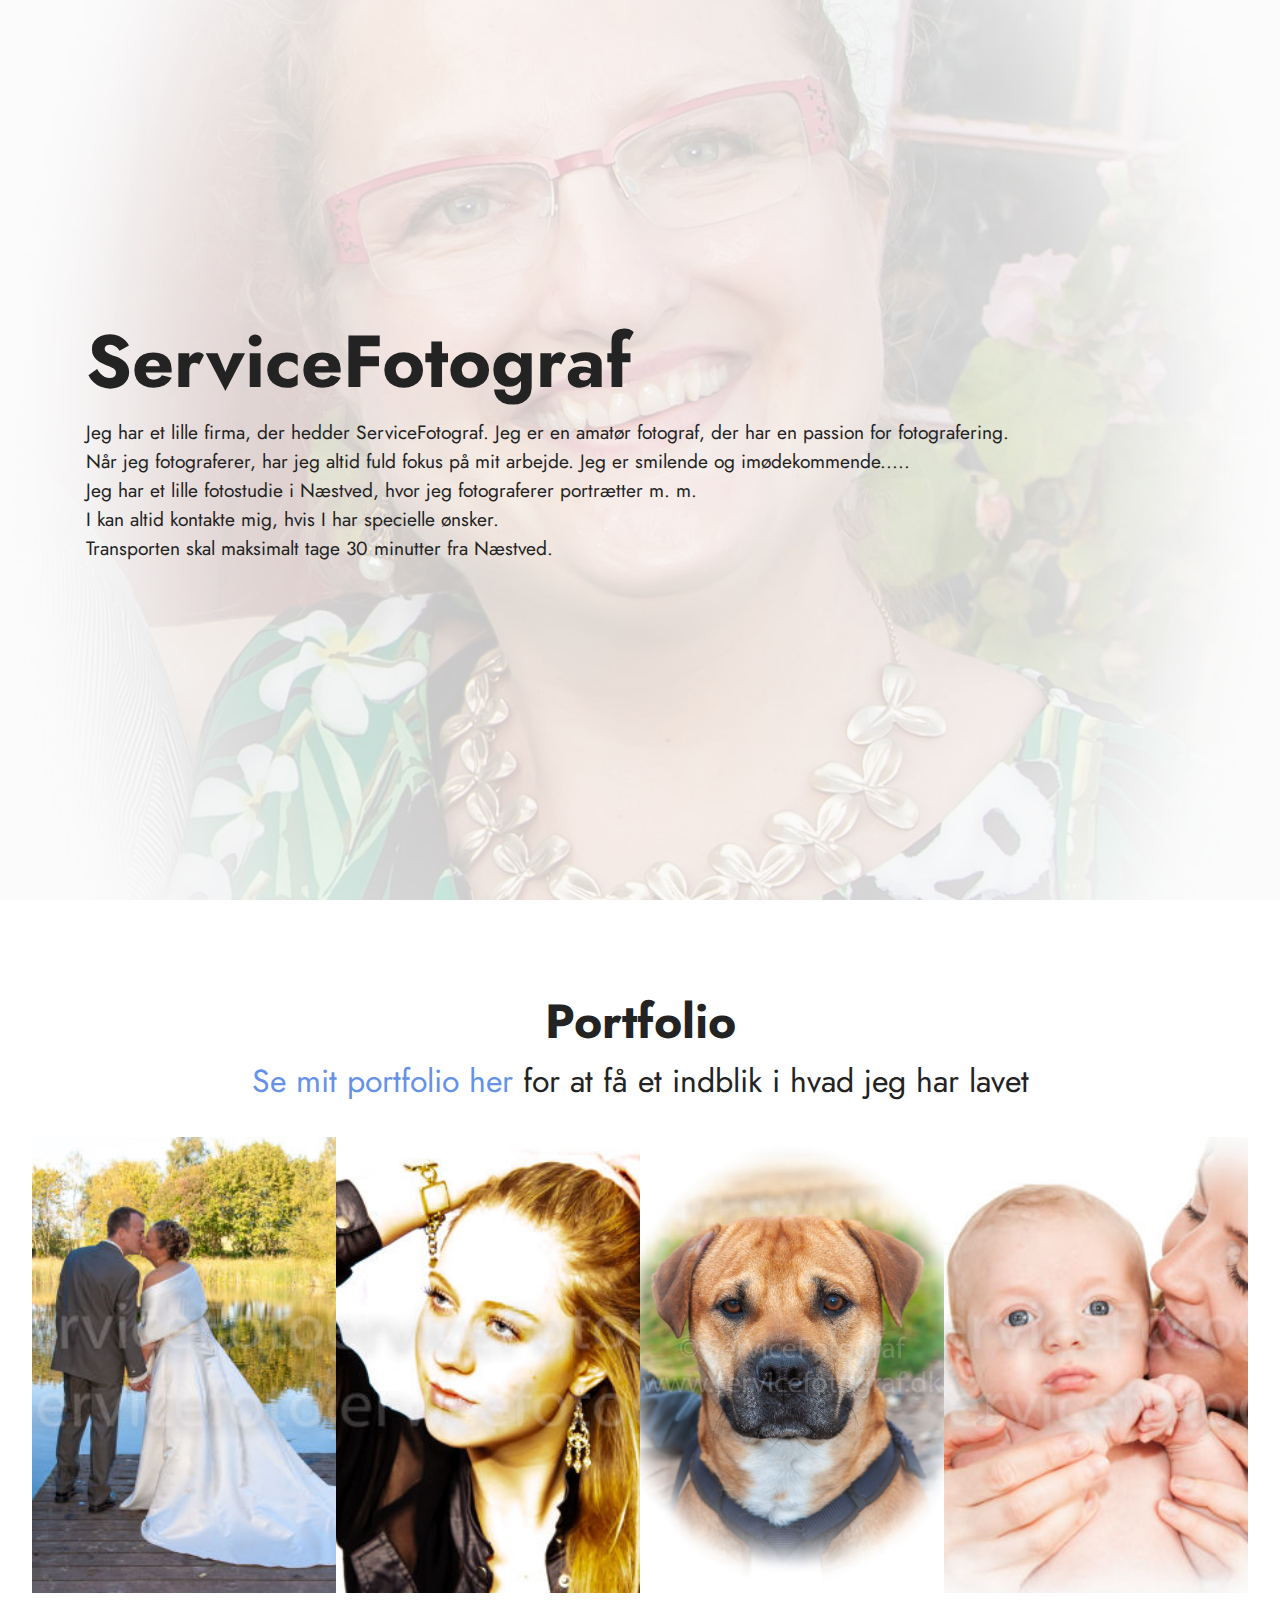
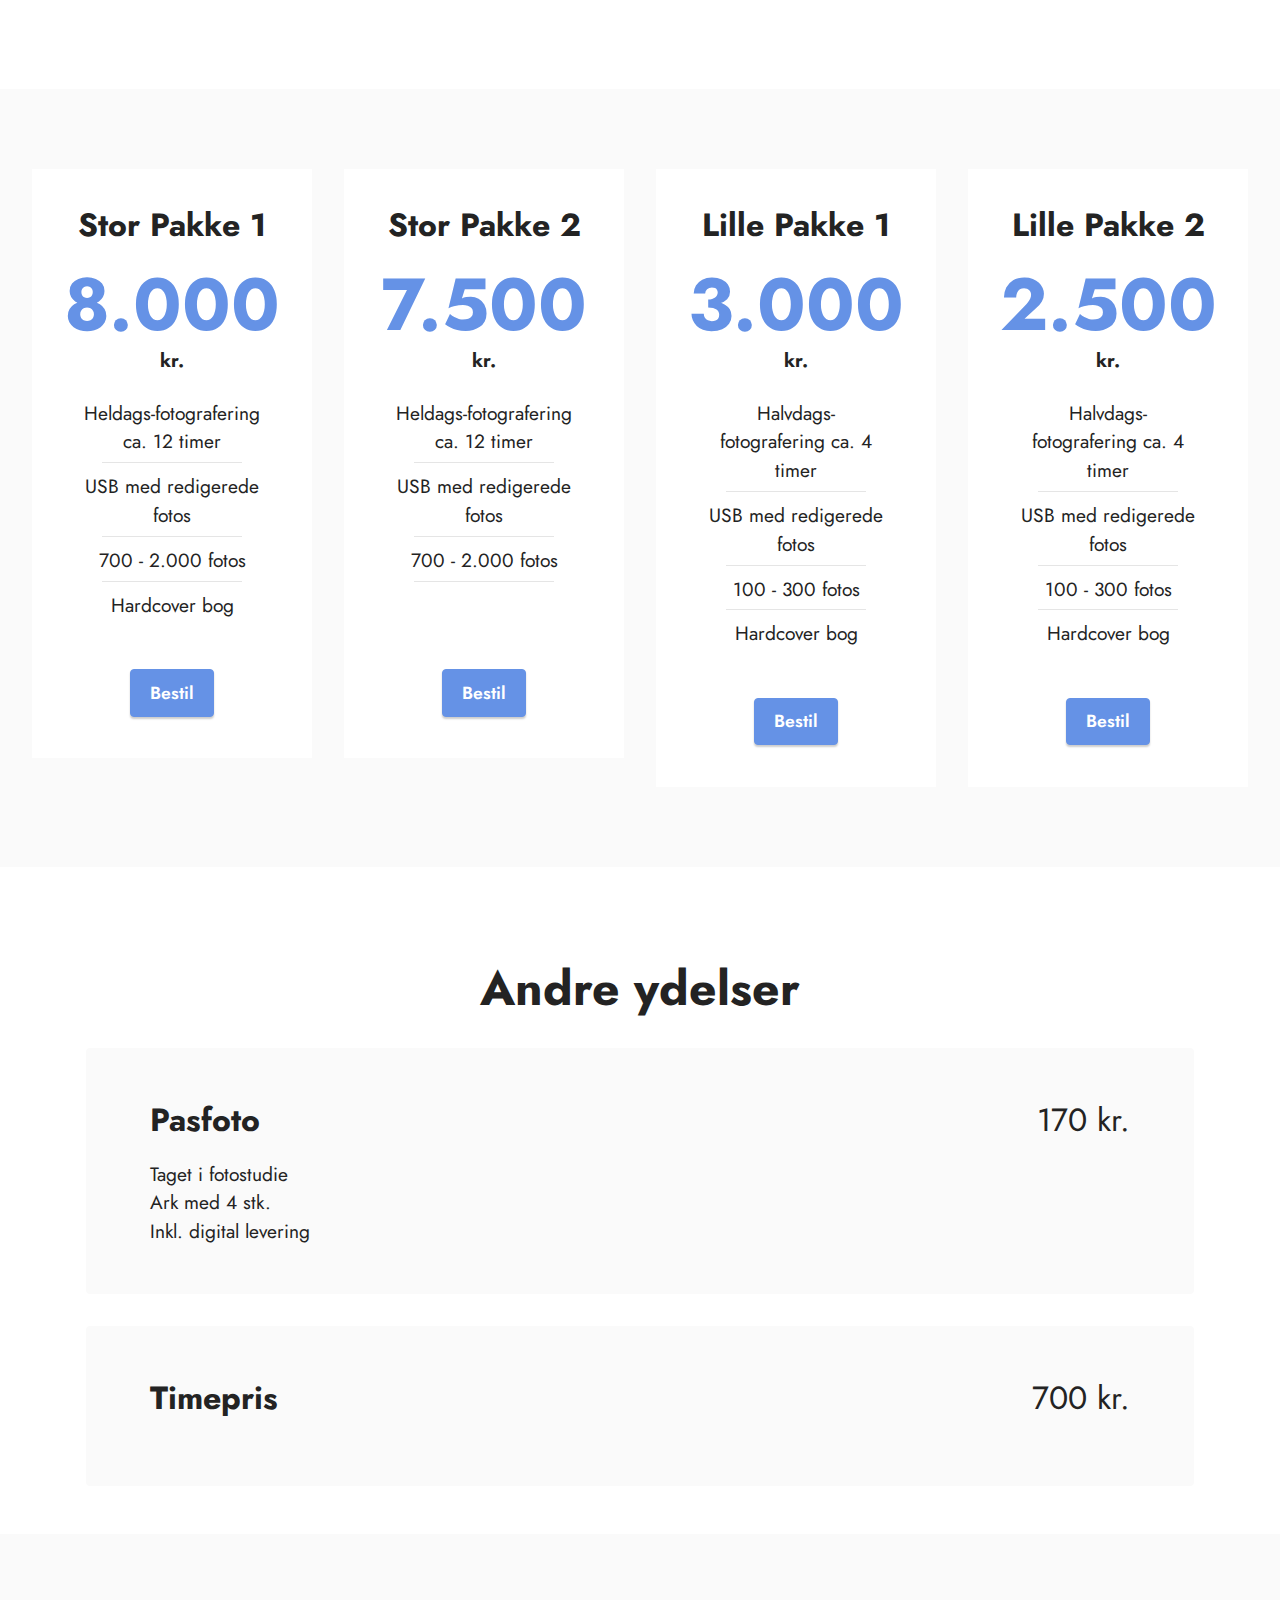
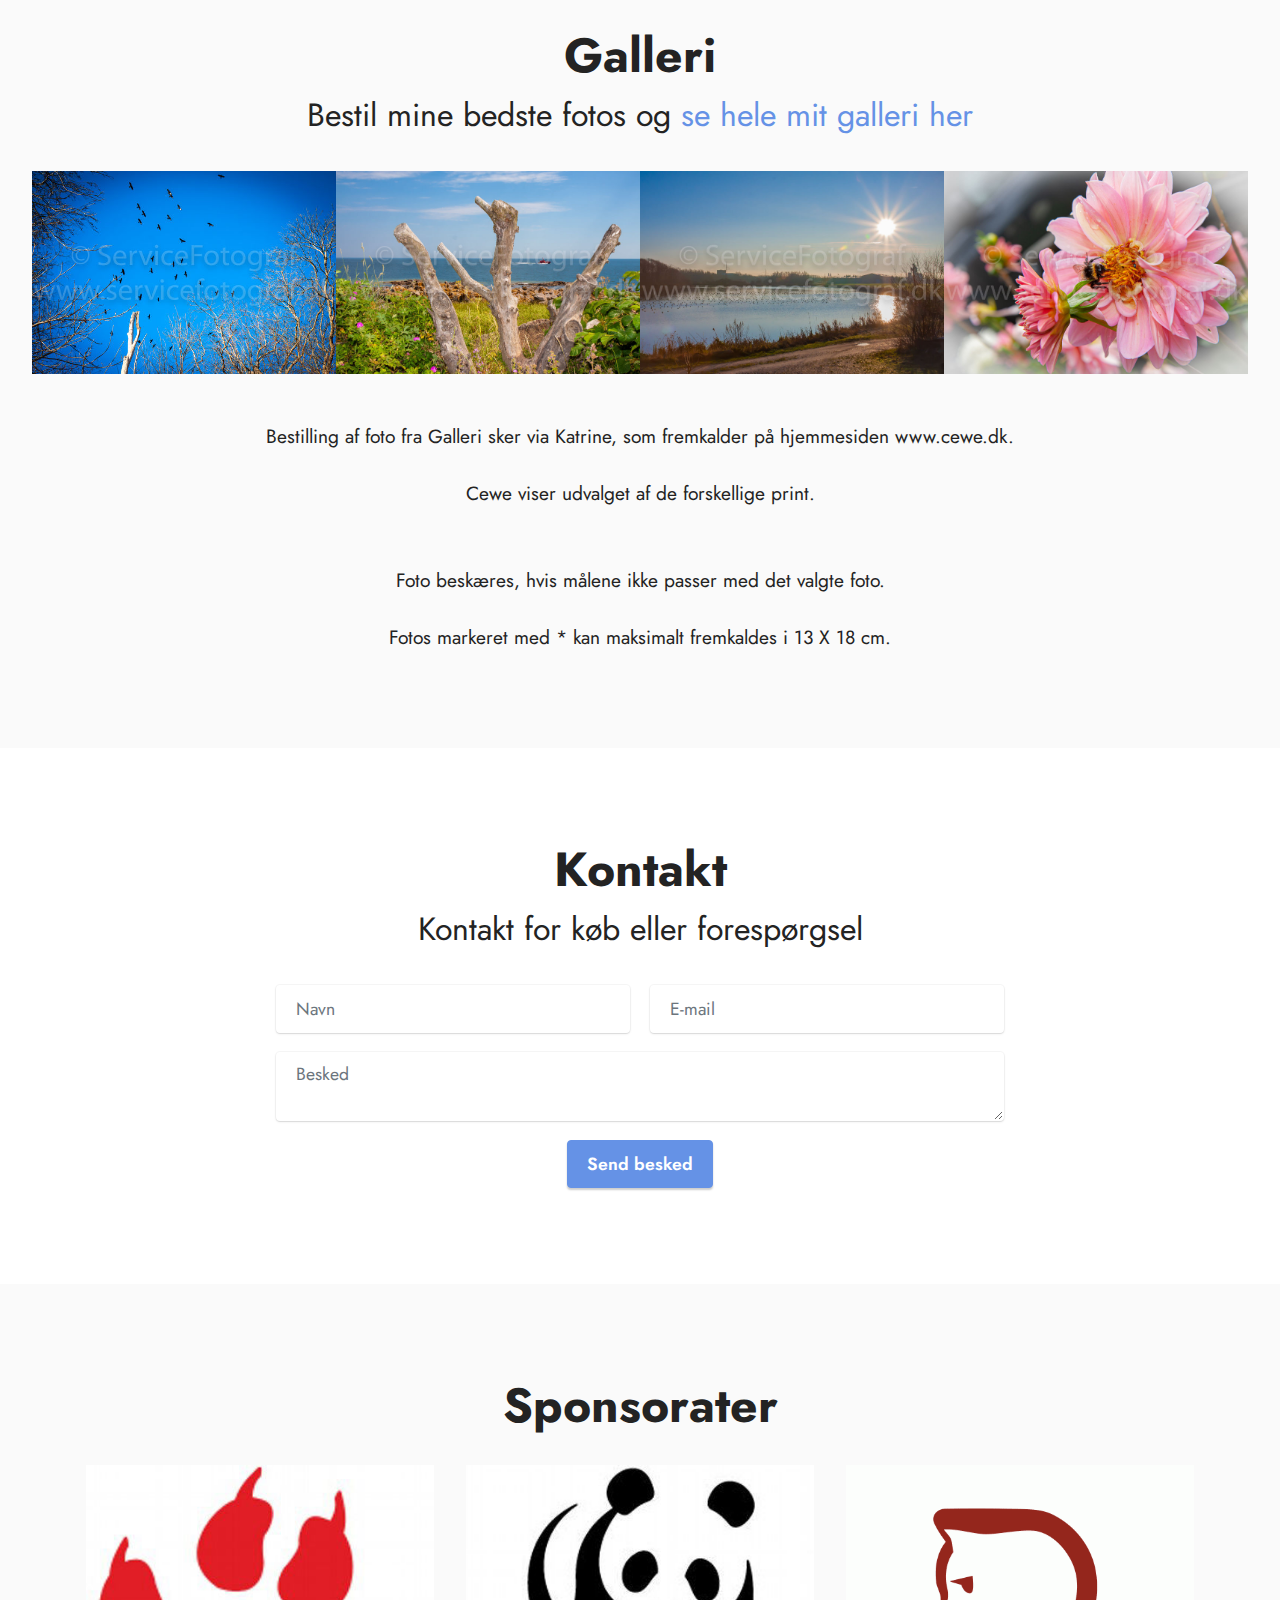
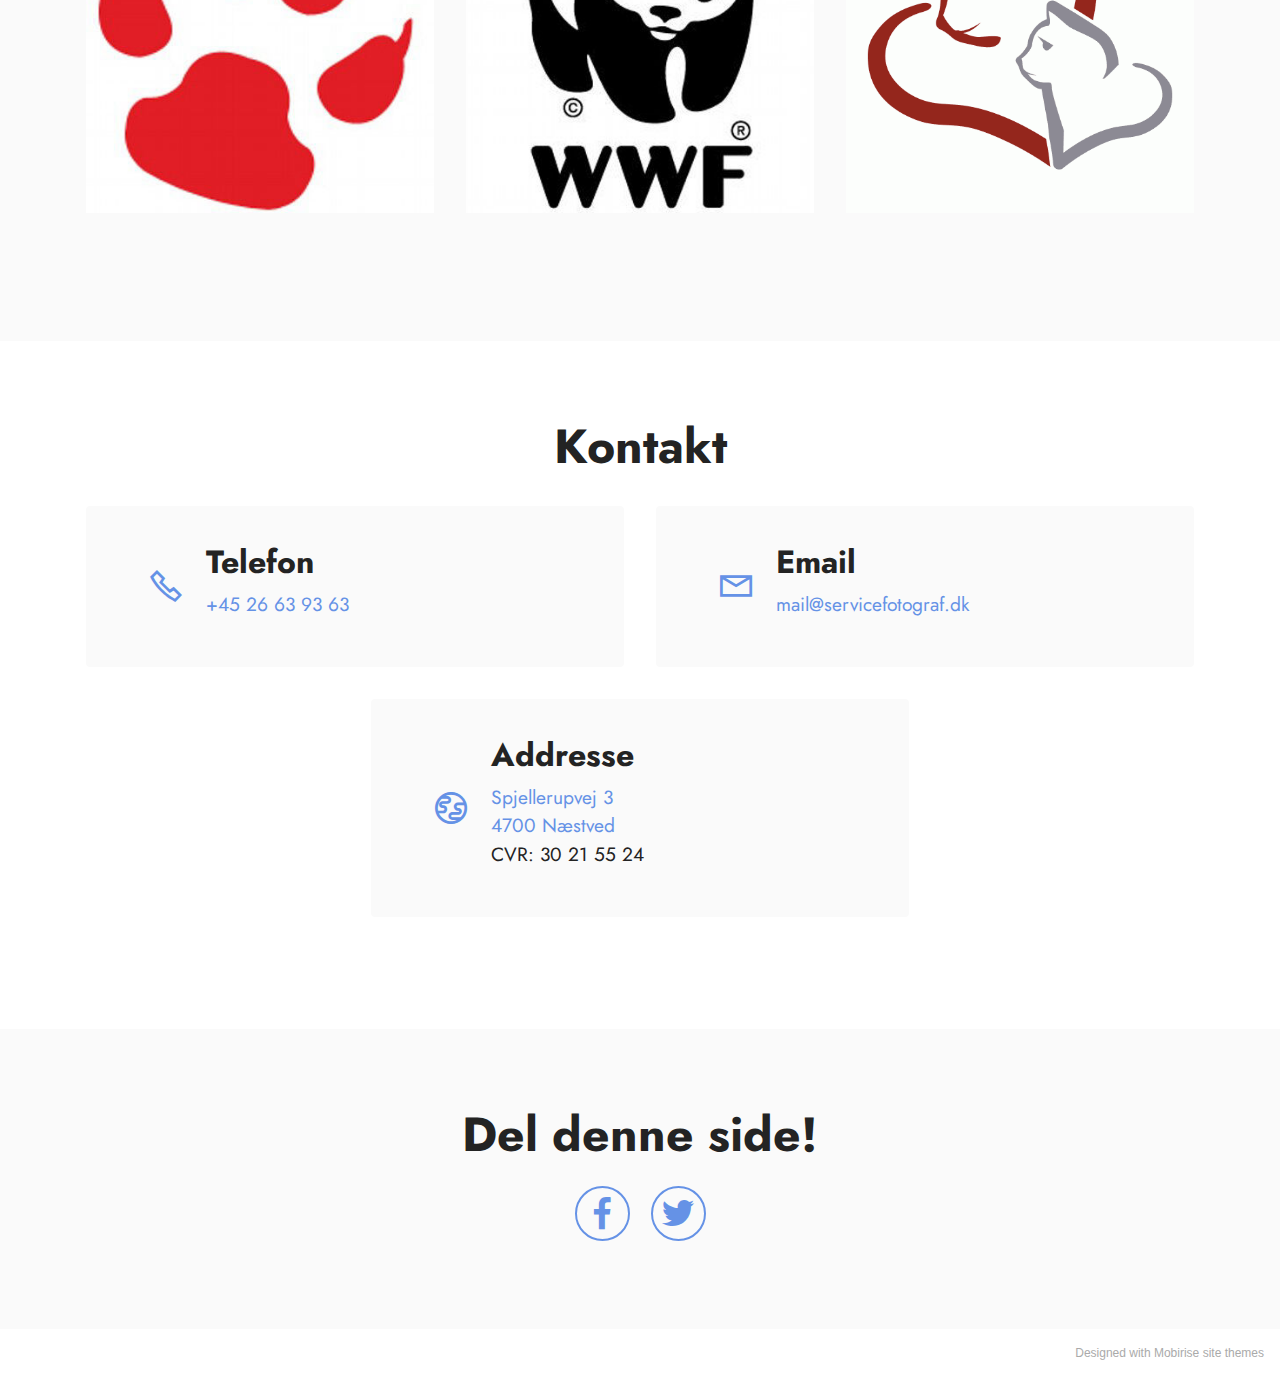
==== index.html @ a325e94b "create github pages" ====
<!DOCTYPE html>
<html  >
<head>
  <!-- Site made with Mobirise Website Builder v5.3.5, https://mobirise.com -->
  <meta charset="UTF-8">
  <meta http-equiv="X-UA-Compatible" content="IE=edge">
  <meta name="generator" content="Mobirise v5.3.5, mobirise.com">
  <meta name="viewport" content="width=device-width, initial-scale=1, minimum-scale=1">
  <link rel="shortcut icon" href="assets/images/logo5.png" type="image/x-icon">
  <meta name="description" content="Fotografopgaver på Sjælland.">
  
  
  <title>ServiceFotograf</title>
  <link rel="stylesheet" href="assets/web/assets/mobirise-icons2/mobirise2.css">
  <link rel="stylesheet" href="assets/tether/tether.min.css">
  <link rel="stylesheet" href="assets/bootstrap/css/bootstrap.min.css">
  <link rel="stylesheet" href="assets/bootstrap/css/bootstrap-grid.min.css">
  <link rel="stylesheet" href="assets/bootstrap/css/bootstrap-reboot.min.css">
  <link rel="stylesheet" href="assets/formstyler/jquery.formstyler.css">
  <link rel="stylesheet" href="assets/formstyler/jquery.formstyler.theme.css">
  <link rel="stylesheet" href="assets/datepicker/jquery.datetimepicker.min.css">
  <link rel="stylesheet" href="assets/socicon/css/styles.css">
  <link rel="stylesheet" href="assets/theme/css/style.css">
  <link rel="preload" href="https://fonts.googleapis.com/css?family=Jost:100,200,300,400,500,600,700,800,900,100i,200i,300i,400i,500i,600i,700i,800i,900i&display=swap" as="style" onload="this.onload=null;this.rel='stylesheet'">
  <noscript><link rel="stylesheet" href="https://fonts.googleapis.com/css?family=Jost:100,200,300,400,500,600,700,800,900,100i,200i,300i,400i,500i,600i,700i,800i,900i&display=swap"></noscript>
  <link rel="preload" as="style" href="assets/mobirise/css/mbr-additional.css"><link rel="stylesheet" href="assets/mobirise/css/mbr-additional.css" type="text/css">
  
  
  
  
</head>
<body>
  
  <section class="header1 cid-szGb4WcK3J mbr-fullscreen" id="header1-5">

    

    <div class="mbr-overlay" style="opacity: 0.8; background-color: rgb(250, 250, 250);"></div>

    <div class="container">
        <div class="row">
            <div class="col-12 col-lg-12">
                <h1 class="mbr-section-title mbr-fonts-style mb-3 display-1"><strong>ServiceFotograf</strong></h1>
                
                <p class="mbr-text mbr-fonts-style display-7">Jeg har et lille firma, der hedder ServiceFotograf. Jeg er en amatør fotograf, der har en passion for fotografering.<br>Når jeg fotograferer, har jeg altid fuld fokus på mit arbejde. Jeg er smilende og imødekommende.....<br>Jeg har et lille fotostudie i Næstved, hvor jeg fotograferer portrætter m. m.<br>I kan altid kontakte mig, hvis I har specielle ønsker.&nbsp;<br>Transporten skal maksimalt tage 30 minutter fra Næstved.&nbsp;</p>
                
            </div>
        </div>
    </div>
</section>

<section class="gallery6 mbr-gallery cid-szGbYy9Vk2" id="gallery6-6">
    

    

    <div class="container-fluid">
        <div class="mbr-section-head">
            <h3 class="mbr-section-title mbr-fonts-style align-center m-0 display-2"><strong>Portfolio</strong><strong><br></strong></h3>
            <h4 class="mbr-section-subtitle mbr-fonts-style align-center mb-0 mt-2 display-5"><a href="portfolio.html#top" class="text-primary">Se mit portfolio her</a> for at få et indblik i hvad jeg har lavet</h4>
        </div>
        <div class="row mbr-gallery mt-4">
            <div class="col-12 col-md-6 col-lg-3 item gallery-image">
                <div class="item-wrapper" data-toggle="modal" data-target="#szIO2Yme1i-modal">
                    <img class="w-100" src="assets/images/web-200909191537250020-518x345.jpg" alt="" data-slide-to="0" data-target="#lb-szIO2Yme1i">
                    <div class="icon-wrapper">
                        <span class="mobi-mbri mobi-mbri-search mbr-iconfont mbr-iconfont-btn"></span>
                    </div>
                </div>
                
            </div>
            <div class="col-12 col-md-6 col-lg-3 item gallery-image">
                <div class="item-wrapper" data-toggle="modal" data-target="#szIO2Yme1i-modal">
                    <img class="w-100" src="assets/images/web-201102282128170080-518x345.jpg" alt="" data-slide-to="1" data-target="#lb-szIO2Yme1i">
                    <div class="icon-wrapper">
                        <span class="mobi-mbri mobi-mbri-search mbr-iconfont mbr-iconfont-btn"></span>
                    </div>
                </div>
                
            </div>
            <div class="col-12 col-md-6 col-lg-3 item gallery-image">
                <div class="item-wrapper" data-toggle="modal" data-target="#szIO2Yme1i-modal">
                    <img class="w-100" src="assets/images/web-201008081604040060-518x777.jpg" alt="" data-slide-to="2" data-target="#lb-szIO2Yme1i">
                    <div class="icon-wrapper">
                        <span class="mobi-mbri mobi-mbri-search mbr-iconfont mbr-iconfont-btn"></span>
                    </div>
                </div>
                
            </div>
            <div class="col-12 col-md-6 col-lg-3 item gallery-image">
                <div class="item-wrapper" data-toggle="modal" data-target="#szIO2Yme1i-modal">
                    <img class="w-100" src="assets/images/web-201003261212380030-518x345.jpg" alt="" data-slide-to="3" data-target="#lb-szIO2Yme1i">
                    <div class="icon-wrapper">
                        <span class="mobi-mbri mobi-mbri-search mbr-iconfont mbr-iconfont-btn"></span>
                    </div>
                </div>
                
            </div>
        </div>

        <div class="modal mbr-slider" tabindex="-1" role="dialog" aria-hidden="true" id="szIO2Yme1i-modal">
            <div class="modal-dialog" role="document">
                <div class="modal-content">
                    <div class="modal-body">
                        <div class="carousel slide carousel-fade" id="lb-szIO2Yme1i" data-interval="5000">
                            <div class="carousel-inner">
                                <div class="carousel-item active">
                                    <img class="d-block w-100" src="assets/images/web-200909191537250020-518x345.jpg" alt="">
                                </div>
                                <div class="carousel-item">
                                    <img class="d-block w-100" src="assets/images/web-201102282128170080-518x345.jpg" alt="">
                                </div>
                                <div class="carousel-item">
                                    <img class="d-block w-100" src="assets/images/web-201008081604040060-518x777.jpg" alt="">
                                </div>
                                <div class="carousel-item">
                                    <img class="d-block w-100" src="assets/images/web-201003261212380030-518x345.jpg" alt="">
                                </div>
                            </div>
                            <ol class="carousel-indicators">
                                <li data-slide-to="0" class="active" data-target="#lb-szIO2Yme1i"></li>
                                <li data-slide-to="1" data-target="#lb-szIO2Yme1i"></li>
                                <li data-slide-to="2" data-target="#lb-szIO2Yme1i"></li>
                                <li data-slide-to="3" data-target="#lb-szIO2Yme1i"></li>
                            </ol>
                            <a role="button" href="" class="close" data-dismiss="modal" aria-label="Close">
                            </a>
                            <a class="carousel-control-prev carousel-control" role="button" data-slide="prev" href="#lb-szIO2Yme1i">
                                <span class="mobi-mbri mobi-mbri-arrow-prev" aria-hidden="true"></span>
                                <span class="sr-only">Previous</span>
                            </a>
                            <a class="carousel-control-next carousel-control" role="button" data-slide="next" href="#lb-szIO2Yme1i">
                                <span class="mobi-mbri mobi-mbri-arrow-next" aria-hidden="true"></span>
                                <span class="sr-only">Next</span>
                            </a>
                        </div>
                    </div>
                </div>
            </div>
        </div>
    </div>
</section>

<section class="pricing2 cid-szGdhVNoPg" id="pricing2-8">
    

    
    <div class="container-fluid">
        <div class="row justify-content-center">
            <div class="col-12 col-md-6 align-center col-lg-3">
                <div class="plan">
                    <div class="plan-header">
                        <h6 class="plan-title mbr-fonts-style mb-3 display-5">
                            <strong>Stor Pakke 1</strong></h6>
                        <div class="plan-price">
                            <p class="price mbr-fonts-style m-0 display-1"><strong>8.000</strong></p>
                            <p class="price-term mbr-fonts-style mb-3 display-7"><strong>kr.</strong></p>
                        </div>
                    </div>
                    <div class="plan-body">
                        <div class="plan-list mb-4">
                            <ul class="list-group mbr-fonts-style list-group-flush display-7">
                                <li class="list-group-item"><span style="background-color: transparent; font-size: 1.2rem;">Heldags-fotografering ca. 12 timer</span></li><li class="list-group-item"><span style="background-color: transparent; font-size: 1.2rem;">USB med redigerede fotos</span><br></li><li class="list-group-item">700 - 2.000 fotos</li><li class="list-group-item">Hardcover bog</li>
                            </ul>
                        </div>
                        <div class="mbr-section-btn text-center"><a href="https://mobiri.se" class="btn btn-primary display-4">Bestil</a></div>
                    </div>
                </div>
            </div>
            <div class="col-12 col-md-6 align-center col-lg-3">
                <div class="plan">
                    <div class="plan-header">
                        <h6 class="plan-title mbr-fonts-style mb-3 display-5">
                            <strong>Stor Pakke 2</strong></h6>
                        <div class="plan-price">
                            <p class="price mbr-fonts-style m-0 display-1"><strong>7.500</strong></p>
                            <p class="price-term mbr-fonts-style mb-3 display-7"><strong>kr.</strong></p>
                        </div>
                    </div>
                    <div class="plan-body">
                        <div class="plan-list mb-4">
                            <ul class="list-group mbr-fonts-style list-group-flush display-7">
                                <li class="list-group-item">Heldags-fotografering ca. 12 timer</li><li class="list-group-item">USB med redigerede fotos</li><li class="list-group-item">700 - 2.000 fotos<br></li><li class="list-group-item"><br></li>
                            </ul>
                        </div>
                        <div class="mbr-section-btn text-center"><a href="https://mobiri.se" class="btn btn-primary display-4">Bestil</a></div>
                    </div>
                </div>
            </div>
            <div class="col-12 col-md-6 align-center col-lg-3">
                <div class="plan">
                    <div class="plan-header">
                        <h6 class="plan-title mbr-fonts-style mb-3 display-5">
                            <strong>Lille Pakke 1</strong></h6>
                        <div class="plan-price">
                            <p class="price mbr-fonts-style m-0 display-1"><strong>3.000</strong></p>
                            <p class="price-term mbr-fonts-style mb-3 display-7"><strong>kr.</strong></p>
                        </div>
                    </div>
                    <div class="plan-body">
                        <div class="plan-list mb-4">
                            <ul class="list-group mbr-fonts-style list-group-flush display-7">
                                <li class="list-group-item">Halvdags-fotografering ca. 4 timer</li><li class="list-group-item">USB med redigerede fotos</li><li class="list-group-item">100 - 300 fotos</li><li class="list-group-item">Hardcover bog</li>
                            </ul>
                        </div>
                        <div class="mbr-section-btn text-center"><a href="https://mobiri.se" class="btn btn-primary display-4">Bestil</a></div>
                    </div>
                </div>
            </div>
            <div class="col-12 col-md-6 align-center col-lg-3">
                <div class="plan">
                    <div class="plan-header">
                        <h6 class="plan-title mbr-fonts-style mb-3 display-5">
                            <strong>Lille Pakke 2</strong></h6>
                        <div class="plan-price">
                            <p class="price mbr-fonts-style m-0 display-1"><strong>2.500</strong></p>
                            <p class="price-term mbr-fonts-style mb-3 display-7"><strong>kr.</strong></p>
                        </div>
                    </div>
                    <div class="plan-body">
                        <div class="plan-list mb-4">
                            <ul class="list-group mbr-fonts-style list-group-flush display-7">
                                <li class="list-group-item">Halvdags-fotografering ca. 4 timer</li><li class="list-group-item">USB med redigerede fotos</li><li class="list-group-item">100 - 300 fotos</li><li class="list-group-item">Hardcover bog</li>
                            </ul>
                        </div>
                        <div class="mbr-section-btn text-center"><a href="https://mobiri.se" class="btn btn-primary display-4">Bestil</a></div>
                    </div>
                </div>
            </div>
        </div>
    </div>
</section>

<section class="features9 cid-szGfmqNWDo" id="features10-a">
    <!---->
    
    
    <div class="container">
        <div class="mbr-section-head">
            <h3 class="mbr-section-title mbr-fonts-style mb-0 display-2">
                <strong>Andre ydelser</strong></h3>
            
        </div>
        <div class="row mt-4">
            <div class="card col-12">
                <div class="card-wrapper">
                    <div class="top-line row">
                        <div class="col">
                            <h4 class="card-title mbr-fonts-style display-5"><strong>Pasfoto</strong></h4>
                        </div>
                        <div class="col-auto">
                            <p class="price mbr-fonts-style display-5">
                                170 kr.</p>
                        </div>
                    </div>
                    <div class="bottom-line">
                        <p class="mbr-text mbr-fonts-style display-7">Taget i fotostudie<br>Ark med 4 stk.<br>Inkl. digital levering</p>
                    </div>
                </div>
            </div>
            <div class="card col-12">
                <div class="card-wrapper">
                    <div class="top-line row">
                        <div class="col">
                            <h4 class="card-title mbr-fonts-style display-5"><strong>Timepris</strong></h4>
                        </div>
                        <div class="col-auto">
                            <p class="price mbr-fonts-style display-5">
                                700 kr.</p>
                        </div>
                    </div>
                    <div class="bottom-line">
                        <p class="mbr-text mbr-fonts-style display-7"></p>
                    </div>
                </div>
            </div>
            
            
            
            
            
            
            
            
            
            
        </div>
    </div>
</section>

<section class="gallery6 mbr-gallery cid-szGfLiAvAB" id="gallery6-b">
    

    

    <div class="container-fluid">
        <div class="mbr-section-head">
            <h3 class="mbr-section-title mbr-fonts-style align-center m-0 display-2"><strong>Galleri</strong></h3>
            <h4 class="mbr-section-subtitle mbr-fonts-style align-center mb-0 mt-2 display-5">Bestil mine bedste fotos og <a href="gallery.html#top" class="text-primary">se hele mit galleri her</a></h4>
        </div>
        <div class="row mbr-gallery mt-4">
            <div class="col-12 col-md-6 col-lg-3 item gallery-image">
                <div class="item-wrapper" data-toggle="modal" data-target="#szIO2ZoeNZ-modal">
                    <img class="w-100" src="assets/images/web-201003061021170080-566x377.jpg" alt="" data-slide-to="0" data-target="#lb-szIO2ZoeNZ">
                    <div class="icon-wrapper">
                        <span class="mobi-mbri mobi-mbri-search mbr-iconfont mbr-iconfont-btn"></span>
                    </div>
                </div>
                
            </div>
            <div class="col-12 col-md-6 col-lg-3 item gallery-image">
                <div class="item-wrapper" data-toggle="modal" data-target="#szIO2ZoeNZ-modal">
                    <img class="w-100" src="assets/images/web-201007101141550100-813x542.jpg" alt="" data-slide-to="1" data-target="#lb-szIO2ZoeNZ">
                    <div class="icon-wrapper">
                        <span class="mobi-mbri mobi-mbri-search mbr-iconfont mbr-iconfont-btn"></span>
                    </div>
                </div>
                
            </div>
            <div class="col-12 col-md-6 col-lg-3 item gallery-image">
                <div class="item-wrapper" data-toggle="modal" data-target="#szIO2ZoeNZ-modal">
                    <img class="w-100" src="assets/images/web-200912131105010080-813x542.jpg" alt="" data-slide-to="2" data-target="#lb-szIO2ZoeNZ">
                    <div class="icon-wrapper">
                        <span class="mobi-mbri mobi-mbri-search mbr-iconfont mbr-iconfont-btn"></span>
                    </div>
                </div>
                
            </div>
            <div class="col-12 col-md-6 col-lg-3 item gallery-image">
                <div class="item-wrapper" data-toggle="modal" data-target="#szIO2ZoeNZ-modal">
                    <img class="w-100" src="assets/images/web-200908041020140030-813x542.jpg" alt="" data-slide-to="3" data-target="#lb-szIO2ZoeNZ">
                    <div class="icon-wrapper">
                        <span class="mobi-mbri mobi-mbri-search mbr-iconfont mbr-iconfont-btn"></span>
                    </div>
                </div>
                
            </div>
        </div>

        <div class="modal mbr-slider" tabindex="-1" role="dialog" aria-hidden="true" id="szIO2ZoeNZ-modal">
            <div class="modal-dialog" role="document">
                <div class="modal-content">
                    <div class="modal-body">
                        <div class="carousel slide" id="lb-szIO2ZoeNZ" data-interval="5000">
                            <div class="carousel-inner">
                                <div class="carousel-item active">
                                    <img class="d-block w-100" src="assets/images/web-201003061021170080-566x377.jpg" alt="">
                                </div>
                                <div class="carousel-item">
                                    <img class="d-block w-100" src="assets/images/web-201007101141550100-813x542.jpg" alt="">
                                </div>
                                <div class="carousel-item">
                                    <img class="d-block w-100" src="assets/images/web-200912131105010080-813x542.jpg" alt="">
                                </div>
                                <div class="carousel-item">
                                    <img class="d-block w-100" src="assets/images/web-200908041020140030-813x542.jpg" alt="">
                                </div>
                            </div>
                            <ol class="carousel-indicators">
                                <li data-slide-to="0" class="active" data-target="#lb-szIO2ZoeNZ"></li>
                                <li data-slide-to="1" data-target="#lb-szIO2ZoeNZ"></li>
                                <li data-slide-to="2" data-target="#lb-szIO2ZoeNZ"></li>
                                <li data-slide-to="3" data-target="#lb-szIO2ZoeNZ"></li>
                            </ol>
                            <a role="button" href="" class="close" data-dismiss="modal" aria-label="Close">
                            </a>
                            <a class="carousel-control-prev carousel-control" role="button" data-slide="prev" href="#lb-szIO2ZoeNZ">
                                <span class="mobi-mbri mobi-mbri-arrow-prev" aria-hidden="true"></span>
                                <span class="sr-only">Previous</span>
                            </a>
                            <a class="carousel-control-next carousel-control" role="button" data-slide="next" href="#lb-szIO2ZoeNZ">
                                <span class="mobi-mbri mobi-mbri-arrow-next" aria-hidden="true"></span>
                                <span class="sr-only">Next</span>
                            </a>
                        </div>
                    </div>
                </div>
            </div>
        </div>
    </div>
</section>

<section class="content5 cid-szGgtI8Iz3" id="content5-c">
    
    <div class="container">
        <div class="row justify-content-center">
            <div class="col-md-12 col-lg-10">
                
                
                <p class="mbr-text mbr-fonts-style display-7">Bestilling af foto fra Galleri sker via Katrine, som fremkalder på hjemmesiden www.cewe.dk.<br><br>Cewe viser udvalget af de forskellige print.<br><br><br>Foto beskæres, hvis målene ikke passer med det valgte foto.<br><br>Fotos markeret med  *  kan maksimalt fremkaldes i 13 X 18 cm.</p>
            </div>
        </div>
    </div>
</section>

<section class="form5 cid-szGgEkFLrL" id="form5-e">
    
    
    <div class="container">
        <div class="mbr-section-head">
            <h3 class="mbr-section-title mbr-fonts-style align-center mb-0 display-2">
                <strong>Kontakt</strong></h3>
            <h4 class="mbr-section-subtitle mbr-fonts-style align-center mb-0 mt-2 display-5">
                Kontakt for køb eller forespørgsel</h4>
        </div>
        <div class="row justify-content-center mt-4">
            <div class="col-lg-8 mx-auto mbr-form" data-form-type="formoid">
                <form action="https://mobirise.eu/" method="POST" class="mbr-form form-with-styler" data-form-title="Form Name"><input type="hidden" name="email" data-form-email="true" value="ibJpru1xvCuLxF50xou7h8YQ7DpP/uQ0T85Fe/ahMwJ+iK5nAMUdkU+pKTZXLbBxJsqJTSUl41JrMbVfSvUuTFTVSGhcAJ0sCGrHgqMIOf8XN4M+AnUuKKqg/y8qnZbA">
                    <div class="row">
                        <div hidden="hidden" data-form-alert="" class="alert alert-success col-12">Tak for din mail. Jeg vender tilbage hurtigst muligt.</div>
                        <div hidden="hidden" data-form-alert-danger="" class="alert alert-danger col-12">Oops...! some
                            problem!</div>
                    </div>
                    <div class="dragArea row">
                        <div class="col-md col-sm-12 form-group" data-for="name">
                            <input type="text" name="name" placeholder="Navn" data-form-field="name" class="form-control" value="" id="name-form5-e">
                        </div>
                        <div class="col-md col-sm-12 form-group" data-for="email">
                            <input type="email" name="email" placeholder="E-mail" data-form-field="email" class="form-control" value="" id="email-form5-e">
                        </div>
                        
                        <div class="col-12 form-group" data-for="textarea">
                            <textarea name="textarea" placeholder="Besked" data-form-field="textarea" class="form-control" id="textarea-form5-e"></textarea>
                        </div>
                        <div class="col-lg-12 col-md-12 col-sm-12 align-center mbr-section-btn"><button type="submit" class="btn btn-primary display-4">Send besked</button></div>
                    </div>
                </form>
            </div>
        </div>
    </div>
</section>

<section class="gallery5 mbr-gallery cid-szGgM9a90N" id="gallery5-f">
    

    

    <div class="container">
        <div class="mbr-section-head">
            <h3 class="mbr-section-title mbr-fonts-style align-center m-0 display-2"><strong>Sponsorater</strong></h3>
            
        </div>
        <div class="row mbr-gallery mt-4">
            <div class="col-12 col-md-6 col-lg-4 item gallery-image">
                <div class="item-wrapper" data-toggle="modal" data-target="#szIO30aC8L-modal">
                    <img class="w-100" src="assets/images/anima-400x400.jpg" alt="" data-slide-to="0" data-target="#lb-szIO30aC8L">
                    <div class="icon-wrapper">
                        <span class="mobi-mbri mobi-mbri-search mbr-iconfont mbr-iconfont-btn"></span>
                    </div>
                </div>
                
            </div><div class="col-12 col-md-6 col-lg-4 item gallery-image">
                <div class="item-wrapper" data-toggle="modal" data-target="#szIO30aC8L-modal">
                    <img class="w-100" src="assets/images/wwf-400x400.jpg" alt="" data-slide-to="1" data-target="#lb-szIO30aC8L">
                    <div class="icon-wrapper">
                        <span class="mobi-mbri mobi-mbri-search mbr-iconfont mbr-iconfont-btn"></span>
                    </div>
                </div>
                
            </div>
            
            <div class="col-12 col-md-6 col-lg-4 item gallery-image">
                <div class="item-wrapper" data-toggle="modal" data-target="#szIO30aC8L-modal">
                    <img class="w-100" src="assets/images/cropped-inges-kattehjem-site-icon.gif" alt="" data-slide-to="2" data-target="#lb-szIO30aC8L">
                    <div class="icon-wrapper">
                        <span class="mobi-mbri mobi-mbri-search mbr-iconfont mbr-iconfont-btn"></span>
                    </div>
                </div>
                
            </div>
            
        </div>

        <div class="modal mbr-slider" tabindex="-1" role="dialog" aria-hidden="true" id="szIO30aC8L-modal">
            <div class="modal-dialog" role="document">
                <div class="modal-content">
                    <div class="modal-body">
                        <div class="carousel slide" id="lb-szIO30aC8L" data-interval="5000">
                            <div class="carousel-inner">
                                <div class="carousel-item active">
                                    <img class="d-block w-100" src="assets/images/anima-400x400.jpg" alt="">
                                </div><div class="carousel-item">
                                    <img class="d-block w-100" src="assets/images/wwf-400x400.jpg" alt="">
                                </div>
                                
                                <div class="carousel-item">
                                    <img class="d-block w-100" src="assets/images/cropped-inges-kattehjem-site-icon.gif" alt="">
                                </div>
                                
                            </div>
                            <ol class="carousel-indicators">
                                <li data-slide-to="0" class="active" data-target="#lb-szIO30aC8L"></li><li data-slide-to="1" class="" data-target="#lb-szIO30aC8L"></li>
                                <li data-slide-to="2" data-target="#lb-szIO30aC8L"></li>
                                
                                
                            </ol>
                            <a role="button" href="" class="close" data-dismiss="modal" aria-label="Close">
                            </a>
                            <a class="carousel-control-prev carousel-control" role="button" data-slide="prev" href="#lb-szIO30aC8L">
                                <span class="mobi-mbri mobi-mbri-arrow-prev" aria-hidden="true"></span>
                                <span class="sr-only">Previous</span>
                            </a>
                            <a class="carousel-control-next carousel-control" role="button" data-slide="next" href="#lb-szIO30aC8L">
                                <span class="mobi-mbri mobi-mbri-arrow-next" aria-hidden="true"></span>
                                <span class="sr-only">Next</span>
                            </a>
                        </div>
                    </div>
                </div>
            </div>
        </div>
    </div>
</section>

<section class="contacts2 cid-szGgWVYOW7" id="contacts2-h">
    <!---->
    
    
    <div class="container">
        <div class="mbr-section-head">
            <h3 class="mbr-section-title mbr-fonts-style align-center mb-0 display-2">
                <strong>Kontakt</strong></h3>
            
        </div>
        <div class="row justify-content-center mt-4">
            <div class="card col-12 col-md-6">
                <div class="card-wrapper">
                    <div class="image-wrapper">
                        <span class="mbr-iconfont mobi-mbri-phone mobi-mbri"></span>
                    </div>
                    <div class="text-wrapper">
                        <h6 class="card-title mbr-fonts-style mb-1 display-5">
                            <strong>Telefon</strong></h6>
                        <p class="mbr-text mbr-fonts-style display-7"><a href="tel:+45 26 63 93 63" class="text-primary">+45 26 63 93 63</a></p>
                    </div>
                </div>
            </div>
            <div class="card col-12 col-md-6">
                <div class="card-wrapper">
                    <div class="image-wrapper">
                        <span class="mbr-iconfont mobi-mbri-letter mobi-mbri"></span>
                    </div>
                    <div class="text-wrapper">
                        <h6 class="card-title mbr-fonts-style mb-1 display-5">
                            <strong>Email</strong>
                        </h6>
                        <p class="mbr-text mbr-fonts-style display-7"><a href="mailto:mail@servicefotograf.dk" class="text-primary">mail@servicefotograf.dk</a></p>
                    </div>
                </div>
            </div>
            <div class="card col-12 col-md-6">
                <div class="card-wrapper">
                    <div class="image-wrapper">
                        <span class="mbr-iconfont mobi-mbri-globe mobi-mbri"></span>
                    </div>
                    <div class="text-wrapper">
                        <h6 class="card-title mbr-fonts-style mb-1 display-5">
                            <strong>Addresse</strong></h6>
                        <p class="mbr-text mbr-fonts-style display-7"><a href="https://www.google.com/maps/place/Spjellerupvej+3,+4700+Næstved,+Danmark/@55.23118,11.5783282,17z/data=!3m1!4b1!4m5!3m4!1s0x4652a314c1241691:0x471e43e8fab562b8!8m2!3d55.23118!4d11.5805169?shorturl=1" class="text-primary">Spjellerupvej 3</a><br><a href="https://www.google.com/maps/place/Spjellerupvej+3,+4700+Næstved,+Danmark/@55.23118,11.5783282,17z/data=!3m1!4b1!4m5!3m4!1s0x4652a314c1241691:0x471e43e8fab562b8!8m2!3d55.23118!4d11.5805169?shorturl=1" class="text-primary" target="_blank">4700 Næstved</a><br>CVR: 30 21 55 24</p>
                    </div>
                </div>
            </div>
            
        </div>
    </div>
</section>

<section class="social2 cid-szGgS8KX8R" id="share2-g">
    
     
    
    

    <div class="container">
        <div class="media-container-row">
            <div class="col-12">
                <h3 class="mbr-section-title align-center mb-3 mbr-fonts-style display-2">
                    <strong>Del denne side!</strong></h3>
                <div>
                    <div class="mbr-social-likes align-center" data-counters="false">
                        <span class="btn btn-social facebook m-2">
                            <i class="socicon socicon-facebook"></i>
                        </span>
                        <span class="btn btn-social twitter m-2">
                            <i class="socicon socicon-twitter"></i>
                        </span>
                        
                        
                        
                        
                    </div>
                </div>
            </div>
        </div>
    </div>
</section><section style="background-color: #fff; font-family: -apple-system, BlinkMacSystemFont, 'Segoe UI', 'Roboto', 'Helvetica Neue', Arial, sans-serif; color:#aaa; font-size:12px; padding: 0; align-items: center; display: flex;"><a href="https://mobirise.site/d" style="flex: 1 1; height: 3rem; padding-left: 1rem;"></a><p style="flex: 0 0 auto; margin:0; padding-right:1rem;">Designed with <a href="https://mobirise.site/b" style="color:#aaa;">Mobirise</a> site themes</p></section><script src="assets/web/assets/jquery/jquery.min.js"></script>  <script src="assets/popper/popper.min.js"></script>  <script src="assets/tether/tether.min.js"></script>  <script src="assets/bootstrap/js/bootstrap.min.js"></script>  <script src="assets/smoothscroll/smooth-scroll.js"></script>  <script src="assets/formstyler/jquery.formstyler.js"></script>  <script src="assets/formstyler/jquery.formstyler.min.js"></script>  <script src="assets/datepicker/jquery.datetimepicker.full.js"></script>  <script src="assets/sociallikes/social-likes.js"></script>  <script src="assets/theme/js/script.js"></script>  <script src="assets/formoid/formoid.min.js"></script>  
  
  
</body>
</html>
---- assets/web/assets/mobirise-icons2/mobirise2.css ----
@font-face {
  font-family: 'Moririse2';
  font-display: swap;
  src:  url('mobirise2.eot?f2bix4');
  src:  url('mobirise2.eot?f2bix4#iefix') format('embedded-opentype'),
    url('mobirise2.ttf?f2bix4') format('truetype'),
    url('mobirise2.woff?f2bix4') format('woff'),
    url('mobirise2.svg?f2bix4#mobirise2') format('svg');
  font-weight: normal;
  font-style: normal;
}

[class^="mobi-"], [class*=" mobi-"] {
  /* use !important to prevent issues with browser extensions that change fonts */
  font-family: 'Moririse2' !important;
  speak: none;
  font-style: normal;
  font-weight: normal;
  font-variant: normal;
  text-transform: none;
  line-height: 1;

  /* Better Font Rendering =========== */
  -webkit-font-smoothing: antialiased;
  -moz-osx-font-smoothing: grayscale;
}

.mobi-mbri-add-submenu:before {
  content: "\e900";
}
.mobi-mbri-alert:before {
  content: "\e901";
}
.mobi-mbri-align-center:before {
  content: "\e902";
}
.mobi-mbri-align-justify:before {
  content: "\e903";
}
.mobi-mbri-align-left:before {
  content: "\e904";
}
.mobi-mbri-align-right:before {
  content: "\e905";
}
.mobi-mbri-android:before {
  content: "\e906";
}
.mobi-mbri-apple:before {
  content: "\e907";
}
.mobi-mbri-arrow-down:before {
  content: "\e908";
}
.mobi-mbri-arrow-next:before {
  content: "\e909";
}
.mobi-mbri-arrow-prev:before {
  content: "\e90a";
}
.mobi-mbri-arrow-up:before {
  content: "\e90b";
}
.mobi-mbri-bold:before {
  content: "\e90c";
}
.mobi-mbri-bookmark:before {
  content: "\e90d";
}
.mobi-mbri-bootstrap:before {
  content: "\e90e";
}
.mobi-mbri-briefcase:before {
  content: "\e90f";
}
.mobi-mbri-browse:before {
  content: "\e910";
}
.mobi-mbri-bulleted-list:before {
  content: "\e911";
}
.mobi-mbri-calendar:before {
  content: "\e912";
}
.mobi-mbri-camera:before {
  content: "\e913";
}
.mobi-mbri-cart-add:before {
  content: "\e914";
}
.mobi-mbri-cart-full:before {
  content: "\e915";
}
.mobi-mbri-cash:before {
  content: "\e916";
}
.mobi-mbri-change-style:before {
  content: "\e917";
}
.mobi-mbri-chat:before {
  content: "\e918";
}
.mobi-mbri-clock:before {
  content: "\e919";
}
.mobi-mbri-close:before {
  content: "\e91a";
}
.mobi-mbri-cloud:before {
  content: "\e91b";
}
.mobi-mbri-code:before {
  content: "\e91c";
}
.mobi-mbri-contact-form:before {
  content: "\e91d";
}
.mobi-mbri-credit-card:before {
  content: "\e91e";
}
.mobi-mbri-cursor-click:before {
  content: "\e91f";
}
.mobi-mbri-cust-feedback:before {
  content: "\e920";
}
.mobi-mbri-database:before {
  content: "\e921";
}
.mobi-mbri-delivery:before {
  content: "\e922";
}
.mobi-mbri-desktop:before {
  content: "\e923";
}
.mobi-mbri-devices:before {
  content: "\e924";
}
.mobi-mbri-down:before {
  content: "\e925";
}
.mobi-mbri-download-2:before {
  content: "\e926";
}
.mobi-mbri-download:before {
  content: "\e927";
}
.mobi-mbri-drag-n-drop-2:before {
  content: "\e928";
}
.mobi-mbri-drag-n-drop:before {
  content: "\e929";
}
.mobi-mbri-edit-2:before {
  content: "\e92a";
}
.mobi-mbri-edit:before {
  content: "\e92b";
}
.mobi-mbri-error:before {
  content: "\e92c";
}
.mobi-mbri-extension:before {
  content: "\e92d";
}
.mobi-mbri-features:before {
  content: "\e92e";
}
.mobi-mbri-file:before {
  content: "\e92f";
}
.mobi-mbri-flag:before {
  content: "\e930";
}
.mobi-mbri-folder:before {
  content: "\e931";
}
.mobi-mbri-gift:before {
  content: "\e932";
}
.mobi-mbri-github:before {
  content: "\e933";
}
.mobi-mbri-globe-2:before {
  content: "\e934";
}
.mobi-mbri-globe:before {
  content: "\e935";
}
.mobi-mbri-growing-chart:before {
  content: "\e936";
}
.mobi-mbri-hearth:before {
  content: "\e937";
}
.mobi-mbri-help:before {
  content: "\e938";
}
.mobi-mbri-home:before {
  content: "\e939";
}
.mobi-mbri-hot-cup:before {
  content: "\e93a";
}
.mobi-mbri-idea:before {
  content: "\e93b";
}
.mobi-mbri-image-gallery:before {
  content: "\e93c";
}
.mobi-mbri-image-slider:before {
  content: "\e93d";
}
.mobi-mbri-info:before {
  content: "\e93e";
}
.mobi-mbri-italic:before {
  content: "\e93f";
}
.mobi-mbri-key:before {
  content: "\e940";
}
.mobi-mbri-laptop:before {
  content: "\e941";
}
.mobi-mbri-layers:before {
  content: "\e942";
}
.mobi-mbri-left-right:before {
  content: "\e943";
}
.mobi-mbri-left:before {
  content: "\e944";
}
.mobi-mbri-letter:before {
  content: "\e945";
}
.mobi-mbri-like:before {
  content: "\e946";
}
.mobi-mbri-link:before {
  content: "\e947";
}
.mobi-mbri-lock:before {
  content: "\e948";
}
.mobi-mbri-login:before {
  content: "\e949";
}
.mobi-mbri-logout:before {
  content: "\e94a";
}
.mobi-mbri-magic-stick:before {
  content: "\e94b";
}
.mobi-mbri-map-pin:before {
  content: "\e94c";
}
.mobi-mbri-menu:before {
  content: "\e94d";
}
.mobi-mbri-mobile-2:before {
  content: "\e94e";
}
.mobi-mbri-mobile-horizontal:before {
  content: "\e94f";
}
.mobi-mbri-mobile:before {
  content: "\e950";
}
.mobi-mbri-mobirise:before {
  content: "\e951";
}
.mobi-mbri-more-horizontal:before {
  content: "\e952";
}
.mobi-mbri-more-vertical:before {
  content: "\e953";
}
.mobi-mbri-music:before {
  content: "\e954";
}
.mobi-mbri-new-file:before {
  content: "\e955";
}
.mobi-mbri-numbered-list:before {
  content: "\e956";
}
.mobi-mbri-opened-folder:before {
  content: "\e957";
}
.mobi-mbri-pages:before {
  content: "\e958";
}
.mobi-mbri-paper-plane:before {
  content: "\e959";
}
.mobi-mbri-paperclip:before {
  content: "\e95a";
}
.mobi-mbri-phone:before {
  content: "\e95b";
}
.mobi-mbri-photo:before {
  content: "\e95c";
}
.mobi-mbri-photos:before {
  content: "\e95d";
}
.mobi-mbri-pin:before {
  content: "\e95e";
}
.mobi-mbri-play:before {
  content: "\e95f";
}
.mobi-mbri-plus:before {
  content: "\e960";
}
.mobi-mbri-preview:before {
  content: "\e961";
}
.mobi-mbri-print:before {
  content: "\e962";
}
.mobi-mbri-protect:before {
  content: "\e963";
}
.mobi-mbri-question:before {
  content: "\e964";
}
.mobi-mbri-quote-left:before {
  content: "\e965";
}
.mobi-mbri-quote-right:before {
  content: "\e966";
}
.mobi-mbri-redo:before {
  content: "\e967";
}
.mobi-mbri-refresh:before {
  content: "\e968";
}
.mobi-mbri-responsive-2:before {
  content: "\e969";
}
.mobi-mbri-responsive:before {
  content: "\e96a";
}
.mobi-mbri-right:before {
  content: "\e96b";
}
.mobi-mbri-rocket:before {
  content: "\e96c";
}
.mobi-mbri-sad-face:before {
  content: "\e96d";
}
.mobi-mbri-sale:before {
  content: "\e96e";
}
.mobi-mbri-save:before {
  content: "\e96f";
}
.mobi-mbri-search:before {
  content: "\e970";
}
.mobi-mbri-setting-2:before {
  content: "\e971";
}
.mobi-mbri-setting-3:before {
  content: "\e972";
}
.mobi-mbri-setting:before {
  content: "\e973";
}
.mobi-mbri-share:before {
  content: "\e974";
}
.mobi-mbri-shopping-bag:before {
  content: "\e975";
}
.mobi-mbri-shopping-basket:before {
  content: "\e976";
}
.mobi-mbri-shopping-cart:before {
  content: "\e977";
}
.mobi-mbri-sites:before {
  content: "\e978";
}
.mobi-mbri-smile-face:before {
  content: "\e979";
}
.mobi-mbri-speed:before {
  content: "\e97a";
}
.mobi-mbri-star:before {
  content: "\e97b";
}
.mobi-mbri-success:before {
  content: "\e97c";
}
.mobi-mbri-sun:before {
  content: "\e97d";
}
.mobi-mbri-sun2:before {
  content: "\e97e";
}
.mobi-mbri-tablet-vertical:before {
  content: "\e97f";
}
.mobi-mbri-tablet:before {
  content: "\e980";
}
.mobi-mbri-target:before {
  content: "\e981";
}
.mobi-mbri-timer:before {
  content: "\e982";
}
.mobi-mbri-to-ftp:before {
  content: "\e983";
}
.mobi-mbri-to-local-drive:before {
  content: "\e984";
}
.mobi-mbri-touch-swipe:before {
  content: "\e985";
}
.mobi-mbri-touch:before {
  content: "\e986";
}
.mobi-mbri-trash:before {
  content: "\e987";
}
.mobi-mbri-underline:before {
  content: "\e988";
}
.mobi-mbri-undo:before {
  content: "\e989";
}
.mobi-mbri-unlink:before {
  content: "\e98a";
}
.mobi-mbri-unlock:before {
  content: "\e98b";
}
.mobi-mbri-up-down:before {
  content: "\e98c";
}
.mobi-mbri-up:before {
  content: "\e98d";
}
.mobi-mbri-update:before {
  content: "\e98e";
}
.mobi-mbri-upload-2:before {
  content: "\e98f";
}
.mobi-mbri-upload:before {
  content: "\e990";
}
.mobi-mbri-user-2:before {
  content: "\e991";
}
.mobi-mbri-user:before {
  content: "\e992";
}
.mobi-mbri-users:before {
  content: "\e993";
}
.mobi-mbri-video-play:before {
  content: "\e994";
}
.mobi-mbri-video:before {
  content: "\e995";
}
.mobi-mbri-watch:before {
  content: "\e996";
}
.mobi-mbri-website-theme-2:before {
  content: "\e997";
}
.mobi-mbri-website-theme:before {
  content: "\e998";
}
.mobi-mbri-wifi:before {
  content: "\e999";
}
.mobi-mbri-windows:before {
  content: "\e99a";
}
.mobi-mbri-zoom-in:before {
  content: "\e99b";
}
.mobi-mbri-zoom-out:before {
  content: "\e99c";
}
---- assets/socicon/css/styles.css ----
@charset "UTF-8";

@font-face {
  font-family: 'Socicon';
  src:  url('../fonts/socicon.eot');
  src:  url('../fonts/socicon.eot?#iefix') format('embedded-opentype'),
    url('../fonts/socicon.woff2') format('woff2'),
    url('../fonts/socicon.ttf') format('truetype'),
    url('../fonts/socicon.woff') format('woff'),
    url('../fonts/socicon.svg#socicon') format('svg');
  font-weight: normal;
  font-style: normal;
  font-display: swap;
}

[data-icon]:before {
  font-family: "socicon" !important;
  content: attr(data-icon);
  font-style: normal !important;
  font-weight: normal !important;
  font-variant: normal !important;
  text-transform: none !important;
  speak: none;
  line-height: 1;
  -webkit-font-smoothing: antialiased;
  -moz-osx-font-smoothing: grayscale;
}

[class^="socicon-"], [class*=" socicon-"] {
  /* use !important to prevent issues with browser extensions that change fonts */
  font-family: 'Socicon' !important;
  speak: none;
  font-style: normal;
  font-weight: normal;
  font-variant: normal;
  text-transform: none;
  line-height: 1;

  /* Better Font Rendering =========== */
  -webkit-font-smoothing: antialiased;
  -moz-osx-font-smoothing: grayscale;
}

.socicon-eitaa:before {
  content: "\e97c";
}
.socicon-soroush:before {
  content: "\e97d";
}
.socicon-bale:before {
  content: "\e97e";
}
.socicon-zazzle:before {
  content: "\e97b";
}
.socicon-society6:before {
  content: "\e97a";
}
.socicon-redbubble:before {
  content: "\e979";
}
.socicon-avvo:before {
  content: "\e978";
}
.socicon-stitcher:before {
  content: "\e977";
}
.socicon-googlehangouts:before {
  content: "\e974";
}
.socicon-dlive:before {
  content: "\e975";
}
.socicon-vsco:before {
  content: "\e976";
}
.socicon-flipboard:before {
  content: "\e973";
}
.socicon-ubuntu:before {
  content: "\e958";
}
.socicon-artstation:before {
  content: "\e959";
}
.socicon-invision:before {
  content: "\e95a";
}
.socicon-torial:before {
  content: "\e95b";
}
.socicon-collectorz:before {
  content: "\e95c";
}
.socicon-seenthis:before {
  content: "\e95d";
}
.socicon-googleplaymusic:before {
  content: "\e95e";
}
.socicon-debian:before {
  content: "\e95f";
}
.socicon-filmfreeway:before {
  content: "\e960";
}
.socicon-gnome:before {
  content: "\e961";
}
.socicon-itchio:before {
  content: "\e962";
}
.socicon-jamendo:before {
  content: "\e963";
}
.socicon-mix:before {
  content: "\e964";
}
.socicon-sharepoint:before {
  content: "\e965";
}
.socicon-tinder:before {
  content: "\e966";
}
.socicon-windguru:before {
  content: "\e967";
}
.socicon-cdbaby:before {
  content: "\e968";
}
.socicon-elementaryos:before {
  content: "\e969";
}
.socicon-stage32:before {
  content: "\e96a";
}
.socicon-tiktok:before {
  content: "\e96b";
}
.socicon-gitter:before {
  content: "\e96c";
}
.socicon-letterboxd:before {
  content: "\e96d";
}
.socicon-threema:before {
  content: "\e96e";
}
.socicon-splice:before {
  content: "\e96f";
}
.socicon-metapop:before {
  content: "\e970";
}
.socicon-naver:before {
  content: "\e971";
}
.socicon-remote:before {
  content: "\e972";
}
.socicon-internet:before {
  content: "\e957";
}
.socicon-moddb:before {
  content: "\e94b";
}
.socicon-indiedb:before {
  content: "\e94c";
}
.socicon-traxsource:before {
  content: "\e94d";
}
.socicon-gamefor:before {
  content: "\e94e";
}
.socicon-pixiv:before {
  content: "\e94f";
}
.socicon-myanimelist:before {
  content: "\e950";
}
.socicon-blackberry:before {
  content: "\e951";
}
.socicon-wickr:before {
  content: "\e952";
}
.socicon-spip:before {
  content: "\e953";
}
.socicon-napster:before {
  content: "\e954";
}
.socicon-beatport:before {
  content: "\e955";
}
.socicon-hackerone:before {
  content: "\e956";
}
.socicon-hackernews:before {
  content: "\e946";
}
.socicon-smashwords:before {
  content: "\e947";
}
.socicon-kobo:before {
  content: "\e948";
}
.socicon-bookbub:before {
  content: "\e949";
}
.socicon-mailru:before {
  content: "\e94a";
}
.socicon-gitlab:before {
  content: "\e945";
}
.socicon-instructables:before {
  content: "\e944";
}
.socicon-portfolio:before {
  content: "\e943";
}
.socicon-codered:before {
  content: "\e940";
}
.socicon-origin:before {
  content: "\e941";
}
.socicon-nextdoor:before {
  content: "\e942";
}
.socicon-udemy:before {
  content: "\e93f";
}
.socicon-livemaster:before {
  content: "\e93e";
}
.socicon-crunchbase:before {
  content: "\e93b";
}
.socicon-homefy:before {
  content: "\e93c";
}
.socicon-calendly:before {
  content: "\e93d";
}
.socicon-realtor:before {
  content: "\e90f";
}
.socicon-tidal:before {
  content: "\e910";
}
.socicon-qobuz:before {
  content: "\e911";
}
.socicon-natgeo:before {
  content: "\e912";
}
.socicon-mastodon:before {
  content: "\e913";
}
.socicon-unsplash:before {
  content: "\e914";
}
.socicon-homeadvisor:before {
  content: "\e915";
}
.socicon-angieslist:before {
  content: "\e916";
}
.socicon-codepen:before {
  content: "\e917";
}
.socicon-slack:before {
  content: "\e918";
}
.socicon-openaigym:before {
  content: "\e919";
}
.socicon-logmein:before {
  content: "\e91a";
}
.socicon-fiverr:before {
  content: "\e91b";
}
.socicon-gotomeeting:before {
  content: "\e91c";
}
.socicon-aliexpress:before {
  content: "\e91d";
}
.socicon-guru:before {
  content: "\e91e";
}
.socicon-appstore:before {
  content: "\e91f";
}
.socicon-homes:before {
  content: "\e920";
}
.socicon-zoom:before {
  content: "\e921";
}
.socicon-alibaba:before {
  content: "\e922";
}
.socicon-craigslist:before {
  content: "\e923";
}
.socicon-wix:before {
  content: "\e924";
}
.socicon-redfin:before {
  content: "\e925";
}
.socicon-googlecalendar:before {
  content: "\e926";
}
.socicon-shopify:before {
  content: "\e927";
}
.socicon-freelancer:before {
  content: "\e928";
}
.socicon-seedrs:before {
  content: "\e929";
}
.socicon-bing:before {
  content: "\e92a";
}
.socicon-doodle:before {
  content: "\e92b";
}
.socicon-bonanza:before {
  content: "\e92c";
}
.socicon-squarespace:before {
  content: "\e92d";
}
.socicon-toptal:before {
  content: "\e92e";
}
.socicon-gust:before {
  content: "\e92f";
}
.socicon-ask:before {
  content: "\e930";
}
.socicon-trulia:before {
  content: "\e931";
}
.socicon-loomly:before {
  content: "\e932";
}
.socicon-ghost:before {
  content: "\e933";
}
.socicon-upwork:before {
  content: "\e934";
}
.socicon-fundable:before {
  content: "\e935";
}
.socicon-booking:before {
  content: "\e936";
}
.socicon-googlemaps:before {
  content: "\e937";
}
.socicon-zillow:before {
  content: "\e938";
}
.socicon-niconico:before {
  content: "\e939";
}
.socicon-toneden:before {
  content: "\e93a";
}
.socicon-augment:before {
  content: "\e908";
}
.socicon-bitbucket:before {
  content: "\e909";
}
.socicon-fyuse:before {
  content: "\e90a";
}
.socicon-yt-gaming:before {
  content: "\e90b";
}
.socicon-sketchfab:before {
  content: "\e90c";
}
.socicon-mobcrush:before {
  content: "\e90d";
}
.socicon-microsoft:before {
  content: "\e90e";
}
.socicon-pandora:before {
  content: "\e907";
}
.socicon-messenger:before {
  content: "\e906";
}
.socicon-gamewisp:before {
  content: "\e905";
}
.socicon-bloglovin:before {
  content: "\e904";
}
.socicon-tunein:before {
  content: "\e903";
}
.socicon-gamejolt:before {
  content: "\e901";
}
.socicon-trello:before {
  content: "\e902";
}
.socicon-spreadshirt:before {
  content: "\e900";
}
.socicon-500px:before {
  content: "\e000";
}
.socicon-8tracks:before {
  content: "\e001";
}
.socicon-airbnb:before {
  content: "\e002";
}
.socicon-alliance:before {
  content: "\e003";
}
.socicon-amazon:before {
  content: "\e004";
}
.socicon-amplement:before {
  content: "\e005";
}
.socicon-android:before {
  content: "\e006";
}
.socicon-angellist:before {
  content: "\e007";
}
.socicon-apple:before {
  content: "\e008";
}
.socicon-appnet:before {
  content: "\e009";
}
.socicon-baidu:before {
  content: "\e00a";
}
.socicon-bandcamp:before {
  content: "\e00b";
}
.socicon-battlenet:before {
  content: "\e00c";
}
.socicon-mixer:before {
  content: "\e00d";
}
.socicon-bebee:before {
  content: "\e00e";
}
.socicon-bebo:before {
  content: "\e00f";
}
.socicon-behance:before {
  content: "\e010";
}
.socicon-blizzard:before {
  content: "\e011";
}
.socicon-blogger:before {
  content: "\e012";
}
.socicon-buffer:before {
  content: "\e013";
}
.socicon-chrome:before {
  content: "\e014";
}
.socicon-coderwall:before {
  content: "\e015";
}
.socicon-curse:before {
  content: "\e016";
}
.socicon-dailymotion:before {
  content: "\e017";
}
.socicon-deezer:before {
  content: "\e018";
}
.socicon-delicious:before {
  content: "\e019";
}
.socicon-deviantart:before {
  content: "\e01a";
}
.socicon-diablo:before {
  content: "\e01b";
}
.socicon-digg:before {
  content: "\e01c";
}
.socicon-discord:before {
  content: "\e01d";
}
.socicon-disqus:before {
  content: "\e01e";
}
.socicon-douban:before {
  content: "\e01f";
}
.socicon-draugiem:before {
  content: "\e020";
}
.socicon-dribbble:before {
  content: "\e021";
}
.socicon-drupal:before {
  content: "\e022";
}
.socicon-ebay:before {
  content: "\e023";
}
.socicon-ello:before {
  content: "\e024";
}
.socicon-endomodo:before {
  content: "\e025";
}
.socicon-envato:before {
  content: "\e026";
}
.socicon-etsy:before {
  content: "\e027";
}
.socicon-facebook:before {
  content: "\e028";
}
.socicon-feedburner:before {
  content: "\e029";
}
.socicon-filmweb:before {
  content: "\e02a";
}
.socicon-firefox:before {
  content: "\e02b";
}
.socicon-flattr:before {
  content: "\e02c";
}
.socicon-flickr:before {
  content: "\e02d";
}
.socicon-formulr:before {
  content: "\e02e";
}
.socicon-forrst:before {
  content: "\e02f";
}
.socicon-foursquare:before {
  content: "\e030";
}
.socicon-friendfeed:before {
  content: "\e031";
}
.socicon-github:before {
  content: "\e032";
}
.socicon-goodreads:before {
  content: "\e033";
}
.socicon-google:before {
  content: "\e034";
}
.socicon-googlescholar:before {
  content: "\e035";
}
.socicon-googlegroups:before {
  content: "\e036";
}
.socicon-googlephotos:before {
  content: "\e037";
}
.socicon-googleplus:before {
  content: "\e038";
}
.socicon-grooveshark:before {
  content: "\e039";
}
.socicon-hackerrank:before {
  content: "\e03a";
}
.socicon-hearthstone:before {
  content: "\e03b";
}
.socicon-hellocoton:before {
  content: "\e03c";
}
.socicon-heroes:before {
  content: "\e03d";
}
.socicon-smashcast:before {
  content: "\e03e";
}
.socicon-horde:before {
  content: "\e03f";
}
.socicon-houzz:before {
  content: "\e040";
}
.socicon-icq:before {
  content: "\e041";
}
.socicon-identica:before {
  content: "\e042";
}
.socicon-imdb:before {
  content: "\e043";
}
.socicon-instagram:before {
  content: "\e044";
}
.socicon-issuu:before {
  content: "\e045";
}
.socicon-istock:before {
  content: "\e046";
}
.socicon-itunes:before {
  content: "\e047";
}
.socicon-keybase:before {
  content: "\e048";
}
.socicon-lanyrd:before {
  content: "\e049";
}
.socicon-lastfm:before {
  content: "\e04a";
}
.socicon-line:before {
  content: "\e04b";
}
.socicon-linkedin:before {
  content: "\e04c";
}
.socicon-livejournal:before {
  content: "\e04d";
}
.socicon-lyft:before {
  content: "\e04e";
}
.socicon-macos:before {
  content: "\e04f";
}
.socicon-mail:before {
  content: "\e050";
}
.socicon-medium:before {
  content: "\e051";
}
.socicon-meetup:before {
  content: "\e052";
}
.socicon-mixcloud:before {
  content: "\e053";
}
.socicon-modelmayhem:before {
  content: "\e054";
}
.socicon-mumble:before {
  content: "\e055";
}
.socicon-myspace:before {
  content: "\e056";
}
.socicon-newsvine:before {
  content: "\e057";
}
.socicon-nintendo:before {
  content: "\e058";
}
.socicon-npm:before {
  content: "\e059";
}
.socicon-odnoklassniki:before {
  content: "\e05a";
}
.socicon-openid:before {
  content: "\e05b";
}
.socicon-opera:before {
  content: "\e05c";
}
.socicon-outlook:before {
  content: "\e05d";
}
.socicon-overwatch:before {
  content: "\e05e";
}
.socicon-patreon:before {
  content: "\e05f";
}
.socicon-paypal:before {
  content: "\e060";
}
.socicon-periscope:before {
  content: "\e061";
}
.socicon-persona:before {
  content: "\e062";
}
.socicon-pinterest:before {
  content: "\e063";
}
.socicon-play:before {
  content: "\e064";
}
.socicon-player:before {
  content: "\e065";
}
.socicon-playstation:before {
  content: "\e066";
}
.socicon-pocket:before {
  content: "\e067";
}
.socicon-qq:before {
  content: "\e068";
}
.socicon-quora:before {
  content: "\e069";
}
.socicon-raidcall:before {
  content: "\e06a";
}
.socicon-ravelry:before {
  content: "\e06b";
}
.socicon-reddit:before {
  content: "\e06c";
}
.socicon-renren:before {
  content: "\e06d";
}
.socicon-researchgate:before {
  content: "\e06e";
}
.socicon-residentadvisor:before {
  content: "\e06f";
}
.socicon-reverbnation:before {
  content: "\e070";
}
.socicon-rss:before {
  content: "\e071";
}
.socicon-sharethis:before {
  content: "\e072";
}
.socicon-skype:before {
  content: "\e073";
}
.socicon-slideshare:before {
  content: "\e074";
}
.socicon-smugmug:before {
  content: "\e075";
}
.socicon-snapchat:before {
  content: "\e076";
}
.socicon-songkick:before {
  content: "\e077";
}
.socicon-soundcloud:before {
  content: "\e078";
}
.socicon-spotify:before {
  content: "\e079";
}
.socicon-stackexchange:before {
  content: "\e07a";
}
.socicon-stackoverflow:before {
  content: "\e07b";
}
.socicon-starcraft:before {
  content: "\e07c";
}
.socicon-stayfriends:before {
  content: "\e07d";
}
.socicon-steam:before {
  content: "\e07e";
}
.socicon-storehouse:before {
  content: "\e07f";
}
.socicon-strava:before {
  content: "\e080";
}
.socicon-streamjar:before {
  content: "\e081";
}
.socicon-stumbleupon:before {
  content: "\e082";
}
.socicon-swarm:before {
  content: "\e083";
}
.socicon-teamspeak:before {
  content: "\e084";
}
.socicon-teamviewer:before {
  content: "\e085";
}
.socicon-technorati:before {
  content: "\e086";
}
.socicon-telegram:before {
  content: "\e087";
}
.socicon-tripadvisor:before {
  content: "\e088";
}
.socicon-tripit:before {
  content: "\e089";
}
.socicon-triplej:before {
  content: "\e08a";
}
.socicon-tumblr:before {
  content: "\e08b";
}
.socicon-twitch:before {
  content: "\e08c";
}
.socicon-twitter:before {
  content: "\e08d";
}
.socicon-uber:before {
  content: "\e08e";
}
.socicon-ventrilo:before {
  content: "\e08f";
}
.socicon-viadeo:before {
  content: "\e090";
}
.socicon-viber:before {
  content: "\e091";
}
.socicon-viewbug:before {
  content: "\e092";
}
.socicon-vimeo:before {
  content: "\e093";
}
.socicon-vine:before {
  content: "\e094";
}
.socicon-vkontakte:before {
  content: "\e095";
}
.socicon-warcraft:before {
  content: "\e096";
}
.socicon-wechat:before {
  content: "\e097";
}
.socicon-weibo:before {
  content: "\e098";
}
.socicon-whatsapp:before {
  content: "\e099";
}
.socicon-wikipedia:before {
  content: "\e09a";
}
.socicon-windows:before {
  content: "\e09b";
}
.socicon-wordpress:before {
  content: "\e09c";
}
.socicon-wykop:before {
  content: "\e09d";
}
.socicon-xbox:before {
  content: "\e09e";
}
.socicon-xing:before {
  content: "\e09f";
}
.socicon-yahoo:before {
  content: "\e0a0";
}
.socicon-yammer:before {
  content: "\e0a1";
}
.socicon-yandex:before {
  content: "\e0a2";
}
.socicon-yelp:before {
  content: "\e0a3";
}
.socicon-younow:before {
  content: "\e0a4";
}
.socicon-youtube:before {
  content: "\e0a5";
}
.socicon-zapier:before {
  content: "\e0a6";
}
.socicon-zerply:before {
  content: "\e0a7";
}
.socicon-zomato:before {
  content: "\e0a8";
}
.socicon-zynga:before {
  content: "\e0a9";
}
---- assets/theme/css/style.css ----
@charset "UTF-8";
section {
  background-color: #ffffff;
}

body {
  font-style: normal;
  line-height: 1.5;
  font-weight: 400;
  color: #232323;
  position: relative;
}

section,
.container,
.container-fluid {
  position: relative;
  word-wrap: break-word;
}

a.mbr-iconfont:hover {
  text-decoration: none;
}

.article .lead p,
.article .lead ul,
.article .lead ol,
.article .lead pre,
.article .lead blockquote {
  margin-bottom: 0;
}

a {
  font-style: normal;
  font-weight: 400;
  cursor: pointer;
}
a, a:hover {
  text-decoration: none;
}

.mbr-section-title {
  font-style: normal;
  line-height: 1.3;
}

.mbr-section-subtitle {
  line-height: 1.3;
}

.mbr-text {
  font-style: normal;
  line-height: 1.7;
}

h1,
h2,
h3,
h4,
h5,
h6,
.display-1,
.display-2,
.display-4,
.display-5,
.display-7,
span,
p,
a {
  line-height: 1;
  word-break: break-word;
  word-wrap: break-word;
  font-weight: 400;
}

b,
strong {
  font-weight: bold;
}

input:-webkit-autofill, input:-webkit-autofill:hover, input:-webkit-autofill:focus, input:-webkit-autofill:active {
  transition-delay: 9999s;
  -webkit-transition-property: background-color, color;
  transition-property: background-color, color;
}

textarea[type=hidden] {
  display: none;
}

section {
  background-position: 50% 50%;
  background-repeat: no-repeat;
  background-size: cover;
}
section .mbr-background-video,
section .mbr-background-video-preview {
  position: absolute;
  bottom: 0;
  left: 0;
  right: 0;
  top: 0;
}

.hidden {
  visibility: hidden;
}

.mbr-z-index20 {
  z-index: 20;
}

/*! Base colors */
.mbr-white {
  color: #ffffff;
}

.mbr-black {
  color: #111111;
}

.mbr-bg-white {
  background-color: #ffffff;
}

.mbr-bg-black {
  background-color: #000000;
}

/*! Text-aligns */
.align-left {
  text-align: left;
}

.align-center {
  text-align: center;
}

.align-right {
  text-align: right;
}

/*! Font-weight  */
.mbr-light {
  font-weight: 300;
}

.mbr-regular {
  font-weight: 400;
}

.mbr-semibold {
  font-weight: 500;
}

.mbr-bold {
  font-weight: 700;
}

/*! Media  */
.media-content {
  flex-basis: 100%;
}

.media-container-row {
  display: flex;
  flex-direction: row;
  flex-wrap: wrap;
  justify-content: center;
  align-content: center;
  align-items: start;
}
.media-container-row .media-size-item {
  width: 400px;
}

.media-container-column {
  display: flex;
  flex-direction: column;
  flex-wrap: wrap;
  justify-content: center;
  align-content: center;
  align-items: stretch;
}
.media-container-column > * {
  width: 100%;
}

@media (min-width: 992px) {
  .media-container-row {
    flex-wrap: nowrap;
  }
}
figure {
  margin-bottom: 0;
  overflow: hidden;
}

figure[mbr-media-size] {
  transition: width 0.1s;
}

img,
iframe {
  display: block;
  width: 100%;
}

.card {
  background-color: transparent;
  border: none;
}

.card-box {
  width: 100%;
}

.card-img {
  text-align: center;
  flex-shrink: 0;
  -webkit-flex-shrink: 0;
}

.media {
  max-width: 100%;
  margin: 0 auto;
}

.mbr-figure {
  align-self: center;
}

.media-container > div {
  max-width: 100%;
}

.mbr-figure img,
.card-img img {
  width: 100%;
}

@media (max-width: 991px) {
  .media-size-item {
    width: auto !important;
  }

  .media {
    width: auto;
  }

  .mbr-figure {
    width: 100% !important;
  }
}
/*! Buttons */
.mbr-section-btn {
  margin-left: -0.6rem;
  margin-right: -0.6rem;
  font-size: 0;
}

.btn {
  font-weight: 600;
  border-width: 1px;
  font-style: normal;
  margin: 0.6rem 0.6rem;
  white-space: normal;
  transition: all 0.2s ease-in-out;
  display: inline-flex;
  align-items: center;
  justify-content: center;
  word-break: break-word;
}

.btn-sm {
  font-weight: 600;
  letter-spacing: 0px;
  transition: all 0.3s ease-in-out;
}

.btn-md {
  font-weight: 600;
  letter-spacing: 0px;
  transition: all 0.3s ease-in-out;
}

.btn-lg {
  font-weight: 600;
  letter-spacing: 0px;
  transition: all 0.3s ease-in-out;
}

.btn-form {
  margin: 0;
}
.btn-form:hover {
  cursor: pointer;
}

nav .mbr-section-btn {
  margin-left: 0rem;
  margin-right: 0rem;
}

/*! Btn icon margin */
.btn .mbr-iconfont,
.btn.btn-sm .mbr-iconfont {
  order: 1;
  cursor: pointer;
  margin-left: 0.5rem;
  vertical-align: sub;
}

.btn.btn-md .mbr-iconfont,
.btn.btn-md .mbr-iconfont {
  margin-left: 0.8rem;
}

.mbr-regular {
  font-weight: 400;
}

.mbr-semibold {
  font-weight: 500;
}

.mbr-bold {
  font-weight: 700;
}

[type=submit] {
  -webkit-appearance: none;
}

/*! Full-screen */
.mbr-fullscreen .mbr-overlay {
  min-height: 100vh;
}

.mbr-fullscreen {
  display: flex;
  display: -moz-flex;
  display: -ms-flex;
  display: -o-flex;
  align-items: center;
  min-height: 100vh;
  padding-top: 3rem;
  padding-bottom: 3rem;
}

/*! Map */
.map {
  height: 25rem;
  position: relative;
}
.map iframe {
  width: 100%;
  height: 100%;
}

/*! Scroll to top arrow */
.mbr-arrow-up {
  bottom: 25px;
  right: 90px;
  position: fixed;
  text-align: right;
  z-index: 5000;
  color: #ffffff;
  font-size: 22px;
}

.mbr-arrow-up a {
  background: rgba(0, 0, 0, 0.2);
  border-radius: 50%;
  color: #fff;
  display: inline-block;
  height: 60px;
  width: 60px;
  border: 2px solid #fff;
  outline-style: none !important;
  position: relative;
  text-decoration: none;
  transition: all 0.3s ease-in-out;
  cursor: pointer;
  text-align: center;
}
.mbr-arrow-up a:hover {
  background-color: rgba(0, 0, 0, 0.4);
}
.mbr-arrow-up a i {
  line-height: 60px;
}

.mbr-arrow-up-icon {
  display: block;
  color: #fff;
}

.mbr-arrow-up-icon::before {
  content: "›";
  display: inline-block;
  font-family: serif;
  font-size: 22px;
  line-height: 1;
  font-style: normal;
  position: relative;
  top: 6px;
  left: -4px;
  transform: rotate(-90deg);
}

/*! Arrow Down */
.mbr-arrow {
  position: absolute;
  bottom: 45px;
  left: 50%;
  width: 60px;
  height: 60px;
  cursor: pointer;
  background-color: rgba(80, 80, 80, 0.5);
  border-radius: 50%;
  transform: translateX(-50%);
}
@media (max-width: 767px) {
  .mbr-arrow {
    display: none;
  }
}
.mbr-arrow > a {
  display: inline-block;
  text-decoration: none;
  outline-style: none;
  -webkit-animation: arrowdown 1.7s ease-in-out infinite;
          animation: arrowdown 1.7s ease-in-out infinite;
  color: #ffffff;
}
.mbr-arrow > a > i {
  position: absolute;
  top: -2px;
  left: 15px;
  font-size: 2rem;
}

#scrollToTop a i::before {
  content: "";
  position: absolute;
  display: block;
  border-bottom: 2.5px solid #fff;
  border-left: 2.5px solid #fff;
  width: 27.8%;
  height: 27.8%;
  left: 50%;
  top: 51%;
  transform: translateY(-30%) translateX(-50%) rotate(135deg);
}

@keyframes arrowdown {
  0% {
    transform: translateY(0px);
  }
  50% {
    transform: translateY(-5px);
  }
  100% {
    transform: translateY(0px);
  }
}
@-webkit-keyframes arrowdown {
  0% {
    transform: translateY(0px);
  }
  50% {
    transform: translateY(-5px);
  }
  100% {
    transform: translateY(0px);
  }
}
@media (max-width: 500px) {
  .mbr-arrow-up {
    left: 0;
    right: 0;
    text-align: center;
  }
}
/*Gradients animation*/
@keyframes gradient-animation {
  from {
    background-position: 0% 100%;
    -webkit-animation-timing-function: ease-in-out;
            animation-timing-function: ease-in-out;
  }
  to {
    background-position: 100% 0%;
    -webkit-animation-timing-function: ease-in-out;
            animation-timing-function: ease-in-out;
  }
}
@-webkit-keyframes gradient-animation {
  from {
    background-position: 0% 100%;
    -webkit-animation-timing-function: ease-in-out;
            animation-timing-function: ease-in-out;
  }
  to {
    background-position: 100% 0%;
    -webkit-animation-timing-function: ease-in-out;
            animation-timing-function: ease-in-out;
  }
}
.bg-gradient {
  background-size: 200% 200%;
  animation: gradient-animation 5s infinite alternate;
  -webkit-animation: gradient-animation 5s infinite alternate;
}

.menu .navbar-brand {
  display: -webkit-flex;
}
.menu .navbar-brand span {
  display: flex;
  display: -webkit-flex;
}
.menu .navbar-brand .navbar-caption-wrap {
  display: -webkit-flex;
}
.menu .navbar-brand .navbar-logo img {
  display: -webkit-flex;
  width: auto;
}
@media (min-width: 768px) and (max-width: 991px) {
  .menu .navbar-toggleable-sm .navbar-nav {
    display: -ms-flexbox;
  }
}
@media (max-width: 991px) {
  .menu .navbar-collapse {
    max-height: 93.5vh;
  }
  .menu .navbar-collapse.show {
    overflow: auto;
  }
}
@media (min-width: 992px) {
  .menu .navbar-nav.nav-dropdown {
    display: -webkit-flex;
  }
  .menu .navbar-toggleable-sm .navbar-collapse {
    display: -webkit-flex !important;
  }
  .menu .collapsed .navbar-collapse {
    max-height: 93.5vh;
  }
  .menu .collapsed .navbar-collapse.show {
    overflow: auto;
  }
}
@media (max-width: 767px) {
  .menu .navbar-collapse {
    max-height: 80vh;
  }
}

.nav-link .mbr-iconfont {
  margin-right: 0.5rem;
}

.navbar {
  display: -webkit-flex;
  -webkit-flex-wrap: wrap;
  -webkit-align-items: center;
  -webkit-justify-content: space-between;
}

.navbar-collapse {
  -webkit-flex-basis: 100%;
  -webkit-flex-grow: 1;
  -webkit-align-items: center;
}

.nav-dropdown .link {
  padding: 0.667em 1.667em !important;
  margin: 0 !important;
}

.nav {
  display: -webkit-flex;
  -webkit-flex-wrap: wrap;
}

.row {
  display: -webkit-flex;
  -webkit-flex-wrap: wrap;
}

.justify-content-center {
  -webkit-justify-content: center;
}

.form-inline {
  display: -webkit-flex;
}

.card-wrapper {
  -webkit-flex: 1;
}

.carousel-control {
  z-index: 10;
  display: -webkit-flex;
}

.carousel-controls {
  display: -webkit-flex;
}

.media {
  display: -webkit-flex;
}

.form-group:focus {
  outline: none;
}

.jq-selectbox__select {
  padding: 7px 0;
  position: relative;
}

.jq-selectbox__dropdown {
  overflow: hidden;
  border-radius: 10px;
  position: absolute;
  top: 100%;
  left: 0 !important;
  width: 100% !important;
}

.jq-selectbox__trigger-arrow {
  right: 0;
  transform: translateY(-50%);
}

.jq-selectbox li {
  padding: 1.07em 0.5em;
}

input[type=range] {
  padding-left: 0 !important;
  padding-right: 0 !important;
}

.modal-dialog,
.modal-content {
  height: 100%;
}

.modal-dialog .carousel-inner {
  height: calc(100vh - 1.75rem);
}
@media (max-width: 575px) {
  .modal-dialog .carousel-inner {
    height: calc(100vh - 1rem);
  }
}

.carousel-item {
  text-align: center;
}

.carousel-item img {
  margin: auto;
}

.navbar-toggler {
  align-self: flex-start;
  padding: 0.25rem 0.75rem;
  font-size: 1.25rem;
  line-height: 1;
  background: transparent;
  border: 1px solid transparent;
  border-radius: 0.25rem;
}

.navbar-toggler:focus,
.navbar-toggler:hover {
  text-decoration: none;
}

.navbar-toggler-icon {
  display: inline-block;
  width: 1.5em;
  height: 1.5em;
  vertical-align: middle;
  content: "";
  background: no-repeat center center;
  background-size: 100% 100%;
}

.navbar-toggler-left {
  position: absolute;
  left: 1rem;
}

.navbar-toggler-right {
  position: absolute;
  right: 1rem;
}

.card-img {
  width: auto;
}

.menu .navbar.collapsed:not(.beta-menu) {
  flex-direction: column;
}

.carousel-item.active,
.carousel-item-next,
.carousel-item-prev {
  display: flex;
}

.note-air-layout .dropup .dropdown-menu,
.note-air-layout .navbar-fixed-bottom .dropdown .dropdown-menu {
  bottom: initial !important;
}

html,
body {
  height: auto;
  min-height: 100vh;
}

.dropup .dropdown-toggle::after {
  display: none;
}

.form-asterisk {
  font-family: initial;
  position: absolute;
  top: -2px;
  font-weight: normal;
}

.form-control-label {
  position: relative;
  cursor: pointer;
  margin-bottom: 0.357em;
  padding: 0;
}

.alert {
  color: #ffffff;
  border-radius: 0;
  border: 0;
  font-size: 1.1rem;
  line-height: 1.5;
  margin-bottom: 1.875rem;
  padding: 1.25rem;
  position: relative;
  text-align: center;
}
.alert.alert-form::after {
  background-color: inherit;
  bottom: -7px;
  content: "";
  display: block;
  height: 14px;
  left: 50%;
  margin-left: -7px;
  position: absolute;
  transform: rotate(45deg);
  width: 14px;
}

.form-control {
  background-color: #ffffff;
  background-clip: border-box;
  color: #232323;
  line-height: 1rem !important;
  height: auto;
  padding: 0.6rem 1.2rem;
  transition: border-color 0.25s ease 0s;
  border: 1px solid transparent !important;
  border-radius: 4px;
  box-shadow: rgba(0, 0, 0, 0.07) 0px 1px 1px 0px, rgba(0, 0, 0, 0.07) 0px 1px 3px 0px, rgba(0, 0, 0, 0.03) 0px 0px 0px 1px;
}
.form-active .form-control:invalid {
  border-color: red;
}

form .row {
  margin-left: -0.6rem;
  margin-right: -0.6rem;
}
form .row [class*=col] {
  padding-left: 0.6rem;
  padding-right: 0.6rem;
}

form .mbr-section-btn {
  margin: 0;
  padding-left: 0.6rem;
  padding-right: 0.6rem;
}

form .btn {
  display: flex;
  padding: 0.6rem 1.2rem;
  margin: 0;
}

form .form-check-input {
  margin-top: 0.5;
}

textarea.form-control {
  line-height: 1.5rem !important;
}

.form-group {
  margin-bottom: 1.2rem;
}

.form-control,
form .btn {
  min-height: 48px;
}

.gdpr-block label span.textGDPR input[name=gdpr] {
  top: 7px;
}

.form-control:focus {
  box-shadow: none;
}

:focus {
  outline: none;
}

.mbr-overlay {
  background-color: #000;
  bottom: 0;
  left: 0;
  opacity: 0.5;
  position: absolute;
  right: 0;
  top: 0;
  z-index: 0;
  pointer-events: none;
}

blockquote {
  font-style: italic;
  padding: 3rem;
  font-size: 1.09rem;
  position: relative;
  border-left: 3px solid;
}

ul,
ol,
pre,
blockquote {
  margin-bottom: 2.3125rem;
}

.mt-4 {
  margin-top: 2rem !important;
}

.mb-4 {
  margin-bottom: 2rem !important;
}

@media (min-width: 992px) {
  .container {
    padding-left: 16px;
    padding-right: 16px;
  }

  .row {
    margin-left: -16px;
    margin-right: -16px;
  }
  .row > [class*=col] {
    padding-left: 16px;
    padding-right: 16px;
  }
}
@media (min-width: 768px) {
  .container-fluid {
    padding-left: 32px;
    padding-right: 32px;
  }
}
@media (min-width: 768px) and (max-width: 991px) {
  .mbr-container {
    padding-left: 32px;
    padding-right: 32px;
  }
}
@media (max-width: 767px) {
  .mbr-container {
    padding-left: 16px;
    padding-right: 16px;
  }
}
.card-wrapper,
.item-wrapper {
  overflow: hidden;
}

.app-video-wrapper > img {
  opacity: 1;
}.engine {
	position: absolute;
	text-indent: -2400px;
	text-align: center;
	padding: 0;
	top: 0;
	left: -2400px;
}
---- assets/mobirise/css/mbr-additional.css ----
body {
  font-family: Jost;
}
.display-1 {
  font-family: 'Jost', sans-serif;
  font-size: 4.6rem;
  line-height: 1.1;
}
.display-1 > .mbr-iconfont {
  font-size: 5.75rem;
}
.display-2 {
  font-family: 'Jost', sans-serif;
  font-size: 3rem;
  line-height: 1.1;
}
.display-2 > .mbr-iconfont {
  font-size: 3.75rem;
}
.display-4 {
  font-family: 'Jost', sans-serif;
  font-size: 1.1rem;
  line-height: 1.5;
}
.display-4 > .mbr-iconfont {
  font-size: 1.375rem;
}
.display-5 {
  font-family: 'Jost', sans-serif;
  font-size: 2rem;
  line-height: 1.5;
}
.display-5 > .mbr-iconfont {
  font-size: 2.5rem;
}
.display-7 {
  font-family: 'Jost', sans-serif;
  font-size: 1.2rem;
  line-height: 1.5;
}
.display-7 > .mbr-iconfont {
  font-size: 1.5rem;
}
/* ---- Fluid typography for mobile devices ---- */
/* 1.4 - font scale ratio ( bootstrap == 1.42857 ) */
/* 100vw - current viewport width */
/* (48 - 20)  48 == 48rem == 768px, 20 == 20rem == 320px(minimal supported viewport) */
/* 0.65 - min scale variable, may vary */
@media (max-width: 992px) {
  .display-1 {
    font-size: 3.68rem;
  }
}
@media (max-width: 768px) {
  .display-1 {
    font-size: 3.22rem;
    font-size: calc( 2.26rem + (4.6 - 2.26) * ((100vw - 20rem) / (48 - 20)));
    line-height: calc( 1.1 * (2.26rem + (4.6 - 2.26) * ((100vw - 20rem) / (48 - 20))));
  }
  .display-2 {
    font-size: 2.4rem;
    font-size: calc( 1.7rem + (3 - 1.7) * ((100vw - 20rem) / (48 - 20)));
    line-height: calc( 1.3 * (1.7rem + (3 - 1.7) * ((100vw - 20rem) / (48 - 20))));
  }
  .display-4 {
    font-size: 0.88rem;
    font-size: calc( 1.0350000000000001rem + (1.1 - 1.0350000000000001) * ((100vw - 20rem) / (48 - 20)));
    line-height: calc( 1.4 * (1.0350000000000001rem + (1.1 - 1.0350000000000001) * ((100vw - 20rem) / (48 - 20))));
  }
  .display-5 {
    font-size: 1.6rem;
    font-size: calc( 1.35rem + (2 - 1.35) * ((100vw - 20rem) / (48 - 20)));
    line-height: calc( 1.4 * (1.35rem + (2 - 1.35) * ((100vw - 20rem) / (48 - 20))));
  }
  .display-7 {
    font-size: 0.96rem;
    font-size: calc( 1.07rem + (1.2 - 1.07) * ((100vw - 20rem) / (48 - 20)));
    line-height: calc( 1.4 * (1.07rem + (1.2 - 1.07) * ((100vw - 20rem) / (48 - 20))));
  }
}
/* Buttons */
.btn {
  padding: 0.6rem 1.2rem;
  border-radius: 4px;
}
.btn-sm {
  padding: 0.6rem 1.2rem;
  border-radius: 4px;
}
.btn-md {
  padding: 0.6rem 1.2rem;
  border-radius: 4px;
}
.btn-lg {
  padding: 1rem 2.6rem;
  border-radius: 4px;
}
.bg-primary {
  background-color: #6592e6 !important;
}
.bg-success {
  background-color: #40b0bf !important;
}
.bg-info {
  background-color: #47b5ed !important;
}
.bg-warning {
  background-color: #ffe161 !important;
}
.bg-danger {
  background-color: #ff9966 !important;
}
.btn-primary,
.btn-primary:active {
  background-color: #6592e6 !important;
  border-color: #6592e6 !important;
  color: #ffffff !important;
  box-shadow: 0 2px 2px 0 rgba(0, 0, 0, 0.2);
}
.btn-primary:hover,
.btn-primary:focus,
.btn-primary.focus,
.btn-primary.active {
  color: #ffffff !important;
  background-color: #2260d2 !important;
  border-color: #2260d2 !important;
  box-shadow: 0 2px 5px 0 rgba(0, 0, 0, 0.2);
}
.btn-primary.disabled,
.btn-primary:disabled {
  color: #ffffff !important;
  background-color: #2260d2 !important;
  border-color: #2260d2 !important;
}
.btn-secondary,
.btn-secondary:active {
  background-color: #ff6666 !important;
  border-color: #ff6666 !important;
  color: #ffffff !important;
  box-shadow: 0 2px 2px 0 rgba(0, 0, 0, 0.2);
}
.btn-secondary:hover,
.btn-secondary:focus,
.btn-secondary.focus,
.btn-secondary.active {
  color: #ffffff !important;
  background-color: #ff0f0f !important;
  border-color: #ff0f0f !important;
  box-shadow: 0 2px 5px 0 rgba(0, 0, 0, 0.2);
}
.btn-secondary.disabled,
.btn-secondary:disabled {
  color: #ffffff !important;
  background-color: #ff0f0f !important;
  border-color: #ff0f0f !important;
}
.btn-info,
.btn-info:active {
  background-color: #47b5ed !important;
  border-color: #47b5ed !important;
  color: #ffffff !important;
  box-shadow: 0 2px 2px 0 rgba(0, 0, 0, 0.2);
}
.btn-info:hover,
.btn-info:focus,
.btn-info.focus,
.btn-info.active {
  color: #ffffff !important;
  background-color: #148cca !important;
  border-color: #148cca !important;
  box-shadow: 0 2px 5px 0 rgba(0, 0, 0, 0.2);
}
.btn-info.disabled,
.btn-info:disabled {
  color: #ffffff !important;
  background-color: #148cca !important;
  border-color: #148cca !important;
}
.btn-success,
.btn-success:active {
  background-color: #40b0bf !important;
  border-color: #40b0bf !important;
  color: #ffffff !important;
  box-shadow: 0 2px 2px 0 rgba(0, 0, 0, 0.2);
}
.btn-success:hover,
.btn-success:focus,
.btn-success.focus,
.btn-success.active {
  color: #ffffff !important;
  background-color: #2a747e !important;
  border-color: #2a747e !important;
  box-shadow: 0 2px 5px 0 rgba(0, 0, 0, 0.2);
}
.btn-success.disabled,
.btn-success:disabled {
  color: #ffffff !important;
  background-color: #2a747e !important;
  border-color: #2a747e !important;
}
.btn-warning,
.btn-warning:active {
  background-color: #ffe161 !important;
  border-color: #ffe161 !important;
  color: #614f00 !important;
  box-shadow: 0 2px 2px 0 rgba(0, 0, 0, 0.2);
}
.btn-warning:hover,
.btn-warning:focus,
.btn-warning.focus,
.btn-warning.active {
  color: #0a0800 !important;
  background-color: #ffd10a !important;
  border-color: #ffd10a !important;
  box-shadow: 0 2px 5px 0 rgba(0, 0, 0, 0.2);
}
.btn-warning.disabled,
.btn-warning:disabled {
  color: #614f00 !important;
  background-color: #ffd10a !important;
  border-color: #ffd10a !important;
}
.btn-danger,
.btn-danger:active {
  background-color: #ff9966 !important;
  border-color: #ff9966 !important;
  color: #ffffff !important;
  box-shadow: 0 2px 2px 0 rgba(0, 0, 0, 0.2);
}
.btn-danger:hover,
.btn-danger:focus,
.btn-danger.focus,
.btn-danger.active {
  color: #ffffff !important;
  background-color: #ff5f0f !important;
  border-color: #ff5f0f !important;
  box-shadow: 0 2px 5px 0 rgba(0, 0, 0, 0.2);
}
.btn-danger.disabled,
.btn-danger:disabled {
  color: #ffffff !important;
  background-color: #ff5f0f !important;
  border-color: #ff5f0f !important;
}
.btn-white,
.btn-white:active {
  background-color: #fafafa !important;
  border-color: #fafafa !important;
  color: #7a7a7a !important;
  box-shadow: 0 2px 2px 0 rgba(0, 0, 0, 0.2);
}
.btn-white:hover,
.btn-white:focus,
.btn-white.focus,
.btn-white.active {
  color: #4f4f4f !important;
  background-color: #cfcfcf !important;
  border-color: #cfcfcf !important;
  box-shadow: 0 2px 5px 0 rgba(0, 0, 0, 0.2);
}
.btn-white.disabled,
.btn-white:disabled {
  color: #7a7a7a !important;
  background-color: #cfcfcf !important;
  border-color: #cfcfcf !important;
}
.btn-black,
.btn-black:active {
  background-color: #232323 !important;
  border-color: #232323 !important;
  color: #ffffff !important;
  box-shadow: 0 2px 2px 0 rgba(0, 0, 0, 0.2);
}
.btn-black:hover,
.btn-black:focus,
.btn-black.focus,
.btn-black.active {
  color: #ffffff !important;
  background-color: #000000 !important;
  border-color: #000000 !important;
  box-shadow: 0 2px 5px 0 rgba(0, 0, 0, 0.2);
}
.btn-black.disabled,
.btn-black:disabled {
  color: #ffffff !important;
  background-color: #000000 !important;
  border-color: #000000 !important;
}
.btn-primary-outline,
.btn-primary-outline:active {
  background-color: transparent !important;
  border-color: transparent;
  color: #6592e6;
}
.btn-primary-outline:hover,
.btn-primary-outline:focus,
.btn-primary-outline.focus,
.btn-primary-outline.active {
  color: #2260d2 !important;
  background-color: transparent!important;
  border-color: transparent!important;
  box-shadow: none!important;
}
.btn-primary-outline.disabled,
.btn-primary-outline:disabled {
  color: #ffffff !important;
  background-color: #6592e6 !important;
  border-color: #6592e6 !important;
}
.btn-secondary-outline,
.btn-secondary-outline:active {
  background-color: transparent !important;
  border-color: transparent;
  color: #ff6666;
}
.btn-secondary-outline:hover,
.btn-secondary-outline:focus,
.btn-secondary-outline.focus,
.btn-secondary-outline.active {
  color: #ff0f0f !important;
  background-color: transparent!important;
  border-color: transparent!important;
  box-shadow: none!important;
}
.btn-secondary-outline.disabled,
.btn-secondary-outline:disabled {
  color: #ffffff !important;
  background-color: #ff6666 !important;
  border-color: #ff6666 !important;
}
.btn-info-outline,
.btn-info-outline:active {
  background-color: transparent !important;
  border-color: transparent;
  color: #47b5ed;
}
.btn-info-outline:hover,
.btn-info-outline:focus,
.btn-info-outline.focus,
.btn-info-outline.active {
  color: #148cca !important;
  background-color: transparent!important;
  border-color: transparent!important;
  box-shadow: none!important;
}
.btn-info-outline.disabled,
.btn-info-outline:disabled {
  color: #ffffff !important;
  background-color: #47b5ed !important;
  border-color: #47b5ed !important;
}
.btn-success-outline,
.btn-success-outline:active {
  background-color: transparent !important;
  border-color: transparent;
  color: #40b0bf;
}
.btn-success-outline:hover,
.btn-success-outline:focus,
.btn-success-outline.focus,
.btn-success-outline.active {
  color: #2a747e !important;
  background-color: transparent!important;
  border-color: transparent!important;
  box-shadow: none!important;
}
.btn-success-outline.disabled,
.btn-success-outline:disabled {
  color: #ffffff !important;
  background-color: #40b0bf !important;
  border-color: #40b0bf !important;
}
.btn-warning-outline,
.btn-warning-outline:active {
  background-color: transparent !important;
  border-color: transparent;
  color: #ffe161;
}
.btn-warning-outline:hover,
.btn-warning-outline:focus,
.btn-warning-outline.focus,
.btn-warning-outline.active {
  color: #ffd10a !important;
  background-color: transparent!important;
  border-color: transparent!important;
  box-shadow: none!important;
}
.btn-warning-outline.disabled,
.btn-warning-outline:disabled {
  color: #614f00 !important;
  background-color: #ffe161 !important;
  border-color: #ffe161 !important;
}
.btn-danger-outline,
.btn-danger-outline:active {
  background-color: transparent !important;
  border-color: transparent;
  color: #ff9966;
}
.btn-danger-outline:hover,
.btn-danger-outline:focus,
.btn-danger-outline.focus,
.btn-danger-outline.active {
  color: #ff5f0f !important;
  background-color: transparent!important;
  border-color: transparent!important;
  box-shadow: none!important;
}
.btn-danger-outline.disabled,
.btn-danger-outline:disabled {
  color: #ffffff !important;
  background-color: #ff9966 !important;
  border-color: #ff9966 !important;
}
.btn-black-outline,
.btn-black-outline:active {
  background-color: transparent !important;
  border-color: transparent;
  color: #232323;
}
.btn-black-outline:hover,
.btn-black-outline:focus,
.btn-black-outline.focus,
.btn-black-outline.active {
  color: #000000 !important;
  background-color: transparent!important;
  border-color: transparent!important;
  box-shadow: none!important;
}
.btn-black-outline.disabled,
.btn-black-outline:disabled {
  color: #ffffff !important;
  background-color: #232323 !important;
  border-color: #232323 !important;
}
.btn-white-outline,
.btn-white-outline:active {
  background-color: transparent !important;
  border-color: transparent;
  color: #fafafa;
}
.btn-white-outline:hover,
.btn-white-outline:focus,
.btn-white-outline.focus,
.btn-white-outline.active {
  color: #cfcfcf !important;
  background-color: transparent!important;
  border-color: transparent!important;
  box-shadow: none!important;
}
.btn-white-outline.disabled,
.btn-white-outline:disabled {
  color: #7a7a7a !important;
  background-color: #fafafa !important;
  border-color: #fafafa !important;
}
.text-primary {
  color: #6592e6 !important;
}
.text-secondary {
  color: #ff6666 !important;
}
.text-success {
  color: #40b0bf !important;
}
.text-info {
  color: #47b5ed !important;
}
.text-warning {
  color: #ffe161 !important;
}
.text-danger {
  color: #ff9966 !important;
}
.text-white {
  color: #fafafa !important;
}
.text-black {
  color: #232323 !important;
}
a.text-primary:hover,
a.text-primary:focus,
a.text-primary.active {
  color: #205ac5 !important;
}
a.text-secondary:hover,
a.text-secondary:focus,
a.text-secondary.active {
  color: #ff0000 !important;
}
a.text-success:hover,
a.text-success:focus,
a.text-success.active {
  color: #266a73 !important;
}
a.text-info:hover,
a.text-info:focus,
a.text-info.active {
  color: #1283bc !important;
}
a.text-warning:hover,
a.text-warning:focus,
a.text-warning.active {
  color: #facb00 !important;
}
a.text-danger:hover,
a.text-danger:focus,
a.text-danger.active {
  color: #ff5500 !important;
}
a.text-white:hover,
a.text-white:focus,
a.text-white.active {
  color: #c7c7c7 !important;
}
a.text-black:hover,
a.text-black:focus,
a.text-black.active {
  color: #000000 !important;
}
a[class*="text-"]:not(.nav-link):not(.dropdown-item):not([role]):not(.navbar-caption) {
  position: relative;
  background-image: transparent;
  background-size: 10000px 2px;
  background-repeat: no-repeat;
  background-position: 0px 1.2em;
  background-position: -10000px 1.2em;
}
a[class*="text-"]:not(.nav-link):not(.dropdown-item):not([role]):not(.navbar-caption):hover {
  transition: background-position 2s ease-in-out;
  background-image: linear-gradient(currentColor 50%, currentColor 50%);
  background-position: 0px 1.2em;
}
.nav-tabs .nav-link.active {
  color: #6592e6;
}
.nav-tabs .nav-link:not(.active) {
  color: #232323;
}
.alert-success {
  background-color: #70c770;
}
.alert-info {
  background-color: #47b5ed;
}
.alert-warning {
  background-color: #ffe161;
}
.alert-danger {
  background-color: #ff9966;
}
.mbr-gallery-filter li.active .btn {
  background-color: #6592e6;
  border-color: #6592e6;
  color: #ffffff;
}
.mbr-gallery-filter li.active .btn:focus {
  box-shadow: none;
}
a,
a:hover {
  color: #6592e6;
}
.mbr-plan-header.bg-primary .mbr-plan-subtitle,
.mbr-plan-header.bg-primary .mbr-plan-price-desc {
  color: #ffffff;
}
.mbr-plan-header.bg-success .mbr-plan-subtitle,
.mbr-plan-header.bg-success .mbr-plan-price-desc {
  color: #a0d8df;
}
.mbr-plan-header.bg-info .mbr-plan-subtitle,
.mbr-plan-header.bg-info .mbr-plan-price-desc {
  color: #ffffff;
}
.mbr-plan-header.bg-warning .mbr-plan-subtitle,
.mbr-plan-header.bg-warning .mbr-plan-price-desc {
  color: #ffffff;
}
.mbr-plan-header.bg-danger .mbr-plan-subtitle,
.mbr-plan-header.bg-danger .mbr-plan-price-desc {
  color: #ffffff;
}
/* Scroll to top button*/
.scrollToTop_wraper {
  display: none;
}
.form-control {
  font-family: 'Jost', sans-serif;
  font-size: 1.1rem;
  line-height: 1.5;
  font-weight: 400;
}
.form-control > .mbr-iconfont {
  font-size: 1.375rem;
}
.form-control:hover,
.form-control:focus {
  box-shadow: rgba(0, 0, 0, 0.07) 0px 1px 1px 0px, rgba(0, 0, 0, 0.07) 0px 1px 3px 0px, rgba(0, 0, 0, 0.03) 0px 0px 0px 1px;
  border-color: #6592e6 !important;
}
.form-control:-webkit-input-placeholder {
  font-family: 'Jost', sans-serif;
  font-size: 1.1rem;
  line-height: 1.5;
  font-weight: 400;
}
.form-control:-webkit-input-placeholder > .mbr-iconfont {
  font-size: 1.375rem;
}
blockquote {
  border-color: #6592e6;
}
/* Forms */
.jq-selectbox li:hover,
.jq-selectbox li.selected {
  background-color: #6592e6;
  color: #ffffff;
}
.jq-number__spin {
  transition: 0.25s ease;
}
.jq-number__spin:hover {
  border-color: #6592e6;
}
.jq-selectbox .jq-selectbox__trigger-arrow,
.jq-number__spin.minus:after,
.jq-number__spin.plus:after {
  transition: 0.4s;
  border-top-color: #353535;
  border-bottom-color: #353535;
}
.jq-selectbox:hover .jq-selectbox__trigger-arrow,
.jq-number__spin.minus:hover:after,
.jq-number__spin.plus:hover:after {
  border-top-color: #6592e6;
  border-bottom-color: #6592e6;
}
.xdsoft_datetimepicker .xdsoft_calendar td.xdsoft_default,
.xdsoft_datetimepicker .xdsoft_calendar td.xdsoft_current,
.xdsoft_datetimepicker .xdsoft_timepicker .xdsoft_time_box > div > div.xdsoft_current {
  color: #ffffff !important;
  background-color: #6592e6 !important;
  box-shadow: none !important;
}
.xdsoft_datetimepicker .xdsoft_calendar td:hover,
.xdsoft_datetimepicker .xdsoft_timepicker .xdsoft_time_box > div > div:hover {
  color: #000000 !important;
  background: #ff6666 !important;
  box-shadow: none !important;
}
.lazy-bg {
  background-image: none !important;
}
.lazy-placeholder:not(section),
.lazy-none {
  display: block;
  position: relative;
  padding-bottom: 56.25%;
  width: 100%;
  height: auto;
}
iframe.lazy-placeholder,
.lazy-placeholder:after {
  content: '';
  position: absolute;
  width: 200px;
  height: 200px;
  background: transparent no-repeat center;
  background-size: contain;
  top: 50%;
  left: 50%;
  transform: translateX(-50%) translateY(-50%);
  background-image: url("data:image/svg+xml;charset=UTF-8,%3csvg width='32' height='32' viewBox='0 0 64 64' xmlns='http://www.w3.org/2000/svg' stroke='%236592e6' %3e%3cg fill='none' fill-rule='evenodd'%3e%3cg transform='translate(16 16)' stroke-width='2'%3e%3ccircle stroke-opacity='.5' cx='16' cy='16' r='16'/%3e%3cpath d='M32 16c0-9.94-8.06-16-16-16'%3e%3canimateTransform attributeName='transform' type='rotate' from='0 16 16' to='360 16 16' dur='1s' repeatCount='indefinite'/%3e%3c/path%3e%3c/g%3e%3c/g%3e%3c/svg%3e");
}
section.lazy-placeholder:after {
  opacity: 0.5;
}
body {
  overflow-x: hidden;
}
a {
  transition: color 0.6s;
}
.cid-szGb4WcK3J {
  background-image: url("../../../assets/images/img-3468-1221x1831.jpg");
}
.cid-szGbYy9Vk2 {
  padding-top: 6rem;
  padding-bottom: 6rem;
  background-color: #ffffff;
}
.cid-szGbYy9Vk2 .row {
  margin-left: 0;
  margin-right: 0;
}
.cid-szGbYy9Vk2 .item {
  padding-left: 0;
  padding-right: 0;
}
.cid-szGbYy9Vk2 .item-wrapper {
  height: 100%;
  position: relative;
}
.cid-szGbYy9Vk2 .item-wrapper img {
  height: 100%;
  object-fit: cover;
}
.cid-szGbYy9Vk2 .item-wrapper .icon-wrapper {
  pointer-events: none;
  position: absolute;
  width: 60px;
  height: 60px;
  font-size: 22px;
  left: 50%;
  top: 50%;
  display: flex;
  align-items: center;
  justify-content: center;
  border: 2px solid #ffffff;
  border-radius: 50%;
  opacity: 0;
  color: #ffffff;
  transform: translateX(-50%) translateY(-50%);
  background-color: #1b1b1b;
  transition: 0.2s;
}
.cid-szGbYy9Vk2 .item-wrapper:hover .icon-wrapper {
  opacity: 0.7;
}
.cid-szGbYy9Vk2 .carousel-control,
.cid-szGbYy9Vk2 .close {
  background: #1b1b1b;
}
.cid-szGbYy9Vk2 .carousel-control-prev {
  margin-left: 2.5rem;
}
.cid-szGbYy9Vk2 .carousel-control-prev span {
  margin-right: 5px;
}
.cid-szGbYy9Vk2 .carousel-control-next {
  margin-right: 2.5rem;
}
.cid-szGbYy9Vk2 .carousel-control-next span {
  margin-left: 5px;
}
.cid-szGbYy9Vk2 .close {
  position: fixed;
  opacity: 0.5;
  font-size: 22px;
  font-weight: 300;
  width: 60px;
  height: 60px;
  border-radius: 50%;
  color: #fff;
  top: 2.5rem;
  right: 2.5rem;
  border: 2px solid #fff;
  text-shadow: none;
  z-index: 5;
  transition: opacity 0.3s ease;
  font-family: 'Moririse2';
  align-items: center;
  justify-content: center;
  display: flex;
}
.cid-szGbYy9Vk2 .close::before {
  content: '\e91a';
}
.cid-szGbYy9Vk2 .close:hover {
  opacity: 1;
  background: #000;
  color: #fff;
}
.cid-szGbYy9Vk2 .carousel-control {
  display: flex;
  top: 50%;
  width: 60px;
  height: 60px;
  margin-top: -1.5rem;
  font-size: 22px;
  background-color: rgba(0, 0, 0, 0.5);
  border: 2px solid #fff;
  border-radius: 50%;
  transition: all 0.3s;
}
.cid-szGbYy9Vk2 .carousel-control.carousel-control-prev {
  left: 0;
  margin-left: 2.5rem;
}
.cid-szGbYy9Vk2 .carousel-control.carousel-control-next {
  right: 0;
  margin-right: 2.5rem;
}
@media (max-width: 767px) {
  .cid-szGbYy9Vk2 .carousel-control {
    top: auto;
    bottom: 1rem;
  }
}
.cid-szGbYy9Vk2 .carousel-indicators {
  position: absolute;
  bottom: 0;
  margin-bottom: 3px;
}
.cid-szGbYy9Vk2 .carousel-indicators li {
  max-width: 15px;
  height: 15px;
  width: 15px;
  max-height: 15px;
  margin: 3px;
  background-color: rgba(0, 0, 0, 0.5);
  border: 2px solid #fff;
  border-radius: 50%;
  opacity: 0.5;
  transition: all 0.3s;
}
.cid-szGbYy9Vk2 .carousel-indicators li.active,
.cid-szGbYy9Vk2 .carousel-indicators li:hover {
  opacity: 0.9;
}
.cid-szGbYy9Vk2 .carousel-indicators li::after,
.cid-szGbYy9Vk2 .carousel-indicators li::before {
  content: none;
}
.cid-szGbYy9Vk2 .carousel-indicators.ie-fix {
  left: 50%;
  display: block;
  width: 60%;
  margin-left: -30%;
  text-align: center;
}
@media (max-width: 768px) {
  .cid-szGbYy9Vk2 .carousel-indicators {
    display: none !important;
  }
}
@media (max-width: 991px) {
  .cid-szGbYy9Vk2 .carousel-indicators {
    margin-bottom: 3.625rem !important;
    padding-left: 2.5rem;
    padding-right: 2.5rem;
  }
}
@media (max-width: 767px) {
  .cid-szGbYy9Vk2 .carousel-indicators {
    display: none;
  }
}
.cid-szGbYy9Vk2 .carousel-inner {
  display: flex;
  align-items: center;
}
.cid-szGbYy9Vk2 .carousel-inner > .active {
  display: block;
}
.cid-szGbYy9Vk2 .carousel-control.left {
  left: 0;
  margin-left: 2.5rem;
}
.cid-szGbYy9Vk2 .carousel-control.right {
  right: 0;
  margin-right: 2.5rem;
}
.cid-szGbYy9Vk2 .carousel-control:hover {
  background: #1b1b1b;
  color: #fff;
  opacity: 1;
}
@media (max-width: 768px) {
  .cid-szGbYy9Vk2 .carousel-control,
  .cid-szGbYy9Vk2 .carousel-indicators,
  .cid-szGbYy9Vk2 .modal .close {
    position: fixed;
  }
}
@media (max-width: 767px) {
  .cid-szGbYy9Vk2 .mbr-slider .carousel-control {
    top: auto;
    bottom: 20px;
  }
  .cid-szGbYy9Vk2 .mbr-slider > .container .carousel-control {
    margin-bottom: 0;
  }
}
.cid-szGbYy9Vk2 .carousel-indicators .active,
.cid-szGbYy9Vk2 .carousel-indicators li {
  width: 7px;
  height: 7px;
  margin: 3px;
  background: #000000;
  opacity: 0.5;
  border: 4px solid #000000;
}
.cid-szGbYy9Vk2 .carousel-indicators .active {
  background: #fff;
}
.cid-szGbYy9Vk2 .carousel-indicators li {
  max-width: 15px;
  max-height: 15px;
  border-radius: 50%;
}
.cid-szGbYy9Vk2 .modal {
  padding-left: 0 !important;
  position: fixed;
  overflow: hidden;
  padding-right: 0 !important;
}
.cid-szGbYy9Vk2 .modal-dialog {
  margin: 0 auto;
  max-width: 100%;
  padding-left: 1rem;
  padding-right: 1rem;
}
.cid-szGbYy9Vk2 .modal-content {
  border-radius: 0;
  border: none;
  background: transparent;
}
.cid-szGbYy9Vk2 .modal-body {
  padding: 0;
  display: flex;
  align-items: center;
}
.cid-szGbYy9Vk2 .modal-body img {
  width: 100%;
  object-fit: contain;
  max-height: calc(100vh - 1.75rem);
}
.cid-szGbYy9Vk2 .carousel {
  width: 100%;
}
.cid-szGbYy9Vk2 .modal-backdrop.in {
  opacity: 0.8;
}
.cid-szGbYy9Vk2 .modal.fade .modal-dialog {
  transition: margin-top 0.3s ease-out;
}
.cid-szGbYy9Vk2 .modal.fade .modal-dialog,
.cid-szGbYy9Vk2 .modal.in .modal-dialog {
  transform: none;
}
.cid-szGbYy9Vk2 .mbr-gallery .item-wrapper {
  cursor: pointer;
}
.cid-szGbYy9Vk2 H6 {
  text-align: center;
}
.cid-szGdhVNoPg {
  padding-top: 5rem;
  padding-bottom: 5rem;
  background: #fafafa;
}
.cid-szGdhVNoPg .list-group-item {
  background-color: transparent;
  padding: .5rem 3.25rem;
}
.cid-szGdhVNoPg .plan-body {
  padding-bottom: 2rem;
}
.cid-szGdhVNoPg .plan-header {
  padding-top: 2rem;
  padding-left: 1rem;
  padding-right: 1rem;
}
.cid-szGdhVNoPg .price {
  color: #6592e6;
}
.cid-szGdhVNoPg .plan {
  word-break: break-word;
  background-color: #ffffff;
}
.cid-szGdhVNoPg .plan .list-group-item {
  position: relative;
  justify-content: center;
  border: 0;
}
.cid-szGdhVNoPg .plan .list-group-item::after {
  position: absolute;
  bottom: 1px;
  left: 25%;
  width: 50%;
  height: 1px;
  content: "";
  background-color: rgba(0, 0, 0, 0.1);
}
.cid-szGdhVNoPg .plan .list-group-item:last-child::after {
  display: none;
}
@media (max-width: 991px) {
  .cid-szGdhVNoPg .plan {
    margin-bottom: 2rem;
  }
}
.cid-szGfmqNWDo {
  padding-top: 6rem;
  padding-bottom: 1rem;
  background-color: #ffffff;
}
.cid-szGfmqNWDo .card-wrapper {
  background-color: #fafafa;
  margin-bottom: 2rem;
  border-radius: 4px;
  background: #fafafa;
  transition: all 0.3s;
  padding: 2rem;
  padding-top: 3rem;
}
.cid-szGfmqNWDo .mbr-section-title,
.cid-szGfmqNWDo .mbr-section-subtitle {
  text-align: center;
}
@media (min-width: 992px) {
  .cid-szGfmqNWDo .card-wrapper {
    padding-left: 4rem;
    padding-right: 4rem;
  }
}
@media (max-width: 767px) {
  .cid-szGfmqNWDo .card-wrapper {
    padding: 1rem;
    padding-top: 2rem;
  }
}
.cid-szGfLiAvAB {
  padding-top: 6rem;
  padding-bottom: 2rem;
  background-color: #fafafa;
}
.cid-szGfLiAvAB .row {
  margin-left: 0;
  margin-right: 0;
}
.cid-szGfLiAvAB .item {
  padding-left: 0;
  padding-right: 0;
}
.cid-szGfLiAvAB .item-wrapper {
  height: 100%;
  position: relative;
}
.cid-szGfLiAvAB .item-wrapper img {
  height: 100%;
  object-fit: cover;
}
.cid-szGfLiAvAB .item-wrapper .icon-wrapper {
  pointer-events: none;
  position: absolute;
  width: 60px;
  height: 60px;
  font-size: 22px;
  left: 50%;
  top: 50%;
  display: flex;
  align-items: center;
  justify-content: center;
  border: 2px solid #ffffff;
  border-radius: 50%;
  opacity: 0;
  color: #ffffff;
  transform: translateX(-50%) translateY(-50%);
  background-color: #1b1b1b;
  transition: 0.2s;
}
.cid-szGfLiAvAB .item-wrapper:hover .icon-wrapper {
  opacity: 0.7;
}
.cid-szGfLiAvAB .carousel-control,
.cid-szGfLiAvAB .close {
  background: #1b1b1b;
}
.cid-szGfLiAvAB .carousel-control-prev {
  margin-left: 2.5rem;
}
.cid-szGfLiAvAB .carousel-control-prev span {
  margin-right: 5px;
}
.cid-szGfLiAvAB .carousel-control-next {
  margin-right: 2.5rem;
}
.cid-szGfLiAvAB .carousel-control-next span {
  margin-left: 5px;
}
.cid-szGfLiAvAB .close {
  position: fixed;
  opacity: 0.5;
  font-size: 22px;
  font-weight: 300;
  width: 60px;
  height: 60px;
  border-radius: 50%;
  color: #fff;
  top: 2.5rem;
  right: 2.5rem;
  border: 2px solid #fff;
  text-shadow: none;
  z-index: 5;
  transition: opacity 0.3s ease;
  font-family: 'Moririse2';
  align-items: center;
  justify-content: center;
  display: flex;
}
.cid-szGfLiAvAB .close::before {
  content: '\e91a';
}
.cid-szGfLiAvAB .close:hover {
  opacity: 1;
  background: #000;
  color: #fff;
}
.cid-szGfLiAvAB .carousel-control {
  display: flex;
  top: 50%;
  width: 60px;
  height: 60px;
  margin-top: -1.5rem;
  font-size: 22px;
  background-color: rgba(0, 0, 0, 0.5);
  border: 2px solid #fff;
  border-radius: 50%;
  transition: all 0.3s;
}
.cid-szGfLiAvAB .carousel-control.carousel-control-prev {
  left: 0;
  margin-left: 2.5rem;
}
.cid-szGfLiAvAB .carousel-control.carousel-control-next {
  right: 0;
  margin-right: 2.5rem;
}
@media (max-width: 767px) {
  .cid-szGfLiAvAB .carousel-control {
    top: auto;
    bottom: 1rem;
  }
}
.cid-szGfLiAvAB .carousel-indicators {
  position: absolute;
  bottom: 0;
  margin-bottom: 3px;
}
.cid-szGfLiAvAB .carousel-indicators li {
  max-width: 15px;
  height: 15px;
  width: 15px;
  max-height: 15px;
  margin: 3px;
  background-color: rgba(0, 0, 0, 0.5);
  border: 2px solid #fff;
  border-radius: 50%;
  opacity: 0.5;
  transition: all 0.3s;
}
.cid-szGfLiAvAB .carousel-indicators li.active,
.cid-szGfLiAvAB .carousel-indicators li:hover {
  opacity: 0.9;
}
.cid-szGfLiAvAB .carousel-indicators li::after,
.cid-szGfLiAvAB .carousel-indicators li::before {
  content: none;
}
.cid-szGfLiAvAB .carousel-indicators.ie-fix {
  left: 50%;
  display: block;
  width: 60%;
  margin-left: -30%;
  text-align: center;
}
@media (max-width: 768px) {
  .cid-szGfLiAvAB .carousel-indicators {
    display: none !important;
  }
}
@media (max-width: 991px) {
  .cid-szGfLiAvAB .carousel-indicators {
    margin-bottom: 3.625rem !important;
    padding-left: 2.5rem;
    padding-right: 2.5rem;
  }
}
@media (max-width: 767px) {
  .cid-szGfLiAvAB .carousel-indicators {
    display: none;
  }
}
.cid-szGfLiAvAB .carousel-inner {
  display: flex;
  align-items: center;
}
.cid-szGfLiAvAB .carousel-inner > .active {
  display: block;
}
.cid-szGfLiAvAB .carousel-control.left {
  left: 0;
  margin-left: 2.5rem;
}
.cid-szGfLiAvAB .carousel-control.right {
  right: 0;
  margin-right: 2.5rem;
}
.cid-szGfLiAvAB .carousel-control:hover {
  background: #1b1b1b;
  color: #fff;
  opacity: 1;
}
@media (max-width: 768px) {
  .cid-szGfLiAvAB .carousel-control,
  .cid-szGfLiAvAB .carousel-indicators,
  .cid-szGfLiAvAB .modal .close {
    position: fixed;
  }
}
@media (max-width: 767px) {
  .cid-szGfLiAvAB .mbr-slider .carousel-control {
    top: auto;
    bottom: 20px;
  }
  .cid-szGfLiAvAB .mbr-slider > .container .carousel-control {
    margin-bottom: 0;
  }
}
.cid-szGfLiAvAB .carousel-indicators .active,
.cid-szGfLiAvAB .carousel-indicators li {
  width: 7px;
  height: 7px;
  margin: 3px;
  background: #000000;
  opacity: 0.5;
  border: 4px solid #000000;
}
.cid-szGfLiAvAB .carousel-indicators .active {
  background: #fff;
}
.cid-szGfLiAvAB .carousel-indicators li {
  max-width: 15px;
  max-height: 15px;
  border-radius: 50%;
}
.cid-szGfLiAvAB .modal {
  padding-left: 0 !important;
  position: fixed;
  overflow: hidden;
  padding-right: 0 !important;
}
.cid-szGfLiAvAB .modal-dialog {
  margin: 0 auto;
  max-width: 100%;
  padding-left: 1rem;
  padding-right: 1rem;
}
.cid-szGfLiAvAB .modal-content {
  border-radius: 0;
  border: none;
  background: transparent;
}
.cid-szGfLiAvAB .modal-body {
  padding: 0;
  display: flex;
  align-items: center;
}
.cid-szGfLiAvAB .modal-body img {
  width: 100%;
  object-fit: contain;
  max-height: calc(100vh - 1.75rem);
}
.cid-szGfLiAvAB .carousel {
  width: 100%;
}
.cid-szGfLiAvAB .modal-backdrop.in {
  opacity: 0.8;
}
.cid-szGfLiAvAB .modal.fade .modal-dialog {
  transition: margin-top 0.3s ease-out;
}
.cid-szGfLiAvAB .modal.fade .modal-dialog,
.cid-szGfLiAvAB .modal.in .modal-dialog {
  transform: none;
}
.cid-szGfLiAvAB .mbr-gallery .item-wrapper {
  cursor: pointer;
}
.cid-szGfLiAvAB H6 {
  text-align: center;
}
.cid-szGgtI8Iz3 {
  padding-top: 1rem;
  padding-bottom: 5rem;
  background-color: #fafafa;
}
.cid-szGgtI8Iz3 .mbr-text {
  text-align: center;
}
.cid-szGgEkFLrL {
  padding-top: 6rem;
  padding-bottom: 6rem;
  background-color: #ffffff;
}
.cid-szGgEkFLrL .mbr-overlay {
  background-color: #ffffff;
  opacity: 0.4;
}
.cid-szGgEkFLrL form .mbr-section-btn {
  text-align: center;
  width: 100%;
}
.cid-szGgEkFLrL form .mbr-section-btn .btn {
  display: inline-flex;
}
@media (max-width: 991px) {
  .cid-szGgEkFLrL form .mbr-section-btn .btn {
    width: 100%;
  }
}
.cid-szGgM9a90N {
  padding-top: 6rem;
  padding-bottom: 6rem;
  background-color: #fafafa;
}
.cid-szGgM9a90N .item {
  padding-bottom: 2rem;
}
.cid-szGgM9a90N .item-wrapper {
  height: 100%;
  position: relative;
}
.cid-szGgM9a90N .item-wrapper img {
  height: 100%;
  object-fit: cover;
}
.cid-szGgM9a90N .item-wrapper .icon-wrapper {
  pointer-events: none;
  position: absolute;
  width: 60px;
  height: 60px;
  font-size: 22px;
  left: 50%;
  top: 50%;
  display: flex;
  align-items: center;
  justify-content: center;
  border: 2px solid #ffffff;
  border-radius: 50%;
  opacity: 0;
  color: #ffffff;
  transform: translateX(-50%) translateY(-50%);
  background-color: #1b1b1b;
  transition: 0.2s;
}
.cid-szGgM9a90N .item-wrapper:hover .icon-wrapper {
  opacity: 0.7;
}
.cid-szGgM9a90N .carousel-control,
.cid-szGgM9a90N .close {
  background: #1b1b1b;
}
.cid-szGgM9a90N .carousel-control-prev {
  margin-left: 2.5rem;
}
.cid-szGgM9a90N .carousel-control-prev span {
  margin-right: 5px;
}
.cid-szGgM9a90N .carousel-control-next {
  margin-right: 2.5rem;
}
.cid-szGgM9a90N .carousel-control-next span {
  margin-left: 5px;
}
.cid-szGgM9a90N .close {
  position: fixed;
  opacity: 0.5;
  font-size: 22px;
  font-weight: 300;
  width: 60px;
  height: 60px;
  border-radius: 50%;
  color: #fff;
  top: 2.5rem;
  right: 2.5rem;
  border: 2px solid #fff;
  text-shadow: none;
  z-index: 5;
  transition: opacity 0.3s ease;
  font-family: 'Moririse2';
  align-items: center;
  justify-content: center;
  display: flex;
}
.cid-szGgM9a90N .close::before {
  content: '\e91a';
}
.cid-szGgM9a90N .close:hover {
  opacity: 1;
  background: #000;
  color: #fff;
}
.cid-szGgM9a90N .carousel-control {
  display: flex;
  top: 50%;
  width: 60px;
  height: 60px;
  margin-top: -1.5rem;
  font-size: 22px;
  background-color: rgba(0, 0, 0, 0.5);
  border: 2px solid #fff;
  border-radius: 50%;
  transition: all 0.3s;
}
.cid-szGgM9a90N .carousel-control.carousel-control-prev {
  left: 0;
  margin-left: 2.5rem;
}
.cid-szGgM9a90N .carousel-control.carousel-control-next {
  right: 0;
  margin-right: 2.5rem;
}
@media (max-width: 767px) {
  .cid-szGgM9a90N .carousel-control {
    top: auto;
    bottom: 1rem;
  }
}
.cid-szGgM9a90N .carousel-indicators {
  position: absolute;
  bottom: 0;
  margin-bottom: 3px;
}
.cid-szGgM9a90N .carousel-indicators li {
  max-width: 15px;
  height: 15px;
  width: 15px;
  max-height: 15px;
  margin: 3px;
  background-color: rgba(0, 0, 0, 0.5);
  border: 2px solid #fff;
  border-radius: 50%;
  opacity: 0.5;
  transition: all 0.3s;
}
.cid-szGgM9a90N .carousel-indicators li.active,
.cid-szGgM9a90N .carousel-indicators li:hover {
  opacity: 0.9;
}
.cid-szGgM9a90N .carousel-indicators li::after,
.cid-szGgM9a90N .carousel-indicators li::before {
  content: none;
}
.cid-szGgM9a90N .carousel-indicators.ie-fix {
  left: 50%;
  display: block;
  width: 60%;
  margin-left: -30%;
  text-align: center;
}
@media (max-width: 768px) {
  .cid-szGgM9a90N .carousel-indicators {
    display: none !important;
  }
}
@media (max-width: 991px) {
  .cid-szGgM9a90N .carousel-indicators {
    margin-bottom: 3.625rem !important;
    padding-left: 2.5rem;
    padding-right: 2.5rem;
  }
}
@media (max-width: 767px) {
  .cid-szGgM9a90N .carousel-indicators {
    display: none;
  }
}
.cid-szGgM9a90N .carousel-inner {
  display: flex;
  align-items: center;
}
.cid-szGgM9a90N .carousel-inner > .active {
  display: block;
}
.cid-szGgM9a90N .carousel-control.left {
  left: 0;
  margin-left: 2.5rem;
}
.cid-szGgM9a90N .carousel-control.right {
  right: 0;
  margin-right: 2.5rem;
}
.cid-szGgM9a90N .carousel-control:hover {
  background: #1b1b1b;
  color: #fff;
  opacity: 1;
}
@media (max-width: 768px) {
  .cid-szGgM9a90N .carousel-control,
  .cid-szGgM9a90N .carousel-indicators,
  .cid-szGgM9a90N .modal .close {
    position: fixed;
  }
}
@media (max-width: 767px) {
  .cid-szGgM9a90N .mbr-slider .carousel-control {
    top: auto;
    bottom: 20px;
  }
  .cid-szGgM9a90N .mbr-slider > .container .carousel-control {
    margin-bottom: 0;
  }
}
.cid-szGgM9a90N .carousel-indicators .active,
.cid-szGgM9a90N .carousel-indicators li {
  width: 7px;
  height: 7px;
  margin: 3px;
  background: #000000;
  opacity: 0.5;
  border: 4px solid #000000;
}
.cid-szGgM9a90N .carousel-indicators .active {
  background: #fff;
}
.cid-szGgM9a90N .carousel-indicators li {
  max-width: 15px;
  max-height: 15px;
  border-radius: 50%;
}
.cid-szGgM9a90N .modal {
  padding-left: 0 !important;
  position: fixed;
  overflow: hidden;
  padding-right: 0 !important;
}
.cid-szGgM9a90N .modal-dialog {
  margin: 0 auto;
  max-width: 100%;
  padding-left: 1rem;
  padding-right: 1rem;
}
.cid-szGgM9a90N .modal-content {
  border-radius: 0;
  border: none;
  background: transparent;
}
.cid-szGgM9a90N .modal-body {
  padding: 0;
  display: flex;
  align-items: center;
}
.cid-szGgM9a90N .modal-body img {
  width: 100%;
  object-fit: contain;
  max-height: calc(100vh - 1.75rem);
}
.cid-szGgM9a90N .carousel {
  width: 100%;
}
.cid-szGgM9a90N .modal-backdrop.in {
  opacity: 0.8;
}
.cid-szGgM9a90N .modal.fade .modal-dialog {
  transition: margin-top 0.3s ease-out;
}
.cid-szGgM9a90N .modal.fade .modal-dialog,
.cid-szGgM9a90N .modal.in .modal-dialog {
  transform: none;
}
.cid-szGgM9a90N .mbr-gallery .item-wrapper {
  cursor: pointer;
}
.cid-szGgM9a90N H6 {
  text-align: center;
}
.cid-szGgWVYOW7 {
  padding-top: 5rem;
  padding-bottom: 5rem;
  background-color: #ffffff;
}
.cid-szGgWVYOW7 .image-wrapper {
  display: flex;
  align-items: center;
}
.cid-szGgWVYOW7 .card-wrapper {
  margin-bottom: 2rem;
  display: flex;
  border-radius: 4px;
  background: #fafafa;
}
@media (max-width: 991px) {
  .cid-szGgWVYOW7 .card-wrapper {
    padding: 1rem 2rem;
  }
}
@media (min-width: 992px) {
  .cid-szGgWVYOW7 .card-wrapper {
    padding: 2rem 4rem;
  }
}
.cid-szGgWVYOW7 .mbr-iconfont {
  font-size: 2rem;
  padding-right: 1.5rem;
  color: #6592e6;
}
.cid-szGgS8KX8R {
  padding-top: 5rem;
  padding-bottom: 5rem;
  background-color: #fafafa;
}
.cid-szGgS8KX8R [class^="socicon-"]:before,
.cid-szGgS8KX8R [class*=" socicon-"]:before {
  line-height: 55px;
}
.cid-szGgS8KX8R .btn-social {
  font-size: 32px;
  border-radius: 50%;
  width: 55px;
  height: 55px;
  line-height: 55px;
  padding: 0;
  position: relative;
  cursor: pointer;
  color: #6592e6;
  border-width: 2px;
  transition: all .3s;
  border-color: #6592e6;
}
.cid-szGgS8KX8R .btn-social:hover {
  background: #6592e6;
}
.cid-szGgS8KX8R .btn-social:hover i.socicon {
  color: #ffffff !important;
}
.cid-szGjHU3Gao {
  padding-top: 6rem;
  padding-bottom: 6rem;
  background-color: #ffffff;
}
.cid-szGjHU3Gao img,
.cid-szGjHU3Gao .item-img {
  width: 100%;
  height: 100%;
  object-fit: cover;
}
.cid-szGjHU3Gao .item:focus,
.cid-szGjHU3Gao span:focus {
  outline: none;
}
.cid-szGjHU3Gao .item {
  cursor: pointer;
  margin-bottom: 2rem;
}
.cid-szGjHU3Gao .item-wrapper {
  position: relative;
  border-radius: 4px;
  background: #fafafa;
  height: 100%;
  display: flex;
  flex-flow: column nowrap;
}
@media (min-width: 992px) {
  .cid-szGjHU3Gao .item-wrapper .item-content {
    padding: 2rem;
  }
}
@media (max-width: 991px) {
  .cid-szGjHU3Gao .item-wrapper .item-content {
    padding: 1rem;
  }
}
.cid-szGjHU3Gao .mbr-section-btn {
  margin-top: auto !important;
}
.cid-szGjHU3Gao .mbr-section-title {
  color: #232323;
}
.cid-szGjTYfToB {
  padding-top: 6rem;
  padding-bottom: 6rem;
  background-image: url("../../../assets/images/background3.jpg");
}
.cid-szGjTYfToB img,
.cid-szGjTYfToB .item-img {
  width: 100%;
  height: 100%;
  height: 300px;
  object-fit: cover;
}
.cid-szGjTYfToB .item:focus,
.cid-szGjTYfToB span:focus {
  outline: none;
}
.cid-szGjTYfToB .item {
  cursor: pointer;
  margin-bottom: 2rem;
}
.cid-szGjTYfToB .item-wrapper {
  position: relative;
  border-radius: 4px;
  background: #ffffff;
  height: 100%;
  display: flex;
  flex-flow: column nowrap;
}
@media (min-width: 992px) {
  .cid-szGjTYfToB .item-wrapper .item-content {
    padding: 2rem;
  }
}
@media (max-width: 991px) {
  .cid-szGjTYfToB .item-wrapper .item-content {
    padding: 1rem;
  }
}
.cid-szGjTYfToB .mbr-section-btn {
  margin-top: auto !important;
}
.cid-szGjTYfToB .mbr-section-title {
  color: #ffffff;
}
.cid-szGjTYfToB .mbr-text,
.cid-szGjTYfToB .mbr-section-btn {
  text-align: center;
}
.cid-szGjTYfToB .item-title {
  text-align: center;
}
.cid-szGjTYfToB .item-subtitle {
  text-align: left;
}
---- assets/mobirise/css/mbr-additional.css ----
body {
  font-family: Jost;
}
.display-1 {
  font-family: 'Jost', sans-serif;
  font-size: 4.6rem;
  line-height: 1.1;
}
.display-1 > .mbr-iconfont {
  font-size: 5.75rem;
}
.display-2 {
  font-family: 'Jost', sans-serif;
  font-size: 3rem;
  line-height: 1.1;
}
.display-2 > .mbr-iconfont {
  font-size: 3.75rem;
}
.display-4 {
  font-family: 'Jost', sans-serif;
  font-size: 1.1rem;
  line-height: 1.5;
}
.display-4 > .mbr-iconfont {
  font-size: 1.375rem;
}
.display-5 {
  font-family: 'Jost', sans-serif;
  font-size: 2rem;
  line-height: 1.5;
}
.display-5 > .mbr-iconfont {
  font-size: 2.5rem;
}
.display-7 {
  font-family: 'Jost', sans-serif;
  font-size: 1.2rem;
  line-height: 1.5;
}
.display-7 > .mbr-iconfont {
  font-size: 1.5rem;
}
/* ---- Fluid typography for mobile devices ---- */
/* 1.4 - font scale ratio ( bootstrap == 1.42857 ) */
/* 100vw - current viewport width */
/* (48 - 20)  48 == 48rem == 768px, 20 == 20rem == 320px(minimal supported viewport) */
/* 0.65 - min scale variable, may vary */
@media (max-width: 992px) {
  .display-1 {
    font-size: 3.68rem;
  }
}
@media (max-width: 768px) {
  .display-1 {
    font-size: 3.22rem;
    font-size: calc( 2.26rem + (4.6 - 2.26) * ((100vw - 20rem) / (48 - 20)));
    line-height: calc( 1.1 * (2.26rem + (4.6 - 2.26) * ((100vw - 20rem) / (48 - 20))));
  }
  .display-2 {
    font-size: 2.4rem;
    font-size: calc( 1.7rem + (3 - 1.7) * ((100vw - 20rem) / (48 - 20)));
    line-height: calc( 1.3 * (1.7rem + (3 - 1.7) * ((100vw - 20rem) / (48 - 20))));
  }
  .display-4 {
    font-size: 0.88rem;
    font-size: calc( 1.0350000000000001rem + (1.1 - 1.0350000000000001) * ((100vw - 20rem) / (48 - 20)));
    line-height: calc( 1.4 * (1.0350000000000001rem + (1.1 - 1.0350000000000001) * ((100vw - 20rem) / (48 - 20))));
  }
  .display-5 {
    font-size: 1.6rem;
    font-size: calc( 1.35rem + (2 - 1.35) * ((100vw - 20rem) / (48 - 20)));
    line-height: calc( 1.4 * (1.35rem + (2 - 1.35) * ((100vw - 20rem) / (48 - 20))));
  }
  .display-7 {
    font-size: 0.96rem;
    font-size: calc( 1.07rem + (1.2 - 1.07) * ((100vw - 20rem) / (48 - 20)));
    line-height: calc( 1.4 * (1.07rem + (1.2 - 1.07) * ((100vw - 20rem) / (48 - 20))));
  }
}
/* Buttons */
.btn {
  padding: 0.6rem 1.2rem;
  border-radius: 4px;
}
.btn-sm {
  padding: 0.6rem 1.2rem;
  border-radius: 4px;
}
.btn-md {
  padding: 0.6rem 1.2rem;
  border-radius: 4px;
}
.btn-lg {
  padding: 1rem 2.6rem;
  border-radius: 4px;
}
.bg-primary {
  background-color: #6592e6 !important;
}
.bg-success {
  background-color: #40b0bf !important;
}
.bg-info {
  background-color: #47b5ed !important;
}
.bg-warning {
  background-color: #ffe161 !important;
}
.bg-danger {
  background-color: #ff9966 !important;
}
.btn-primary,
.btn-primary:active {
  background-color: #6592e6 !important;
  border-color: #6592e6 !important;
  color: #ffffff !important;
  box-shadow: 0 2px 2px 0 rgba(0, 0, 0, 0.2);
}
.btn-primary:hover,
.btn-primary:focus,
.btn-primary.focus,
.btn-primary.active {
  color: #ffffff !important;
  background-color: #2260d2 !important;
  border-color: #2260d2 !important;
  box-shadow: 0 2px 5px 0 rgba(0, 0, 0, 0.2);
}
.btn-primary.disabled,
.btn-primary:disabled {
  color: #ffffff !important;
  background-color: #2260d2 !important;
  border-color: #2260d2 !important;
}
.btn-secondary,
.btn-secondary:active {
  background-color: #ff6666 !important;
  border-color: #ff6666 !important;
  color: #ffffff !important;
  box-shadow: 0 2px 2px 0 rgba(0, 0, 0, 0.2);
}
.btn-secondary:hover,
.btn-secondary:focus,
.btn-secondary.focus,
.btn-secondary.active {
  color: #ffffff !important;
  background-color: #ff0f0f !important;
  border-color: #ff0f0f !important;
  box-shadow: 0 2px 5px 0 rgba(0, 0, 0, 0.2);
}
.btn-secondary.disabled,
.btn-secondary:disabled {
  color: #ffffff !important;
  background-color: #ff0f0f !important;
  border-color: #ff0f0f !important;
}
.btn-info,
.btn-info:active {
  background-color: #47b5ed !important;
  border-color: #47b5ed !important;
  color: #ffffff !important;
  box-shadow: 0 2px 2px 0 rgba(0, 0, 0, 0.2);
}
.btn-info:hover,
.btn-info:focus,
.btn-info.focus,
.btn-info.active {
  color: #ffffff !important;
  background-color: #148cca !important;
  border-color: #148cca !important;
  box-shadow: 0 2px 5px 0 rgba(0, 0, 0, 0.2);
}
.btn-info.disabled,
.btn-info:disabled {
  color: #ffffff !important;
  background-color: #148cca !important;
  border-color: #148cca !important;
}
.btn-success,
.btn-success:active {
  background-color: #40b0bf !important;
  border-color: #40b0bf !important;
  color: #ffffff !important;
  box-shadow: 0 2px 2px 0 rgba(0, 0, 0, 0.2);
}
.btn-success:hover,
.btn-success:focus,
.btn-success.focus,
.btn-success.active {
  color: #ffffff !important;
  background-color: #2a747e !important;
  border-color: #2a747e !important;
  box-shadow: 0 2px 5px 0 rgba(0, 0, 0, 0.2);
}
.btn-success.disabled,
.btn-success:disabled {
  color: #ffffff !important;
  background-color: #2a747e !important;
  border-color: #2a747e !important;
}
.btn-warning,
.btn-warning:active {
  background-color: #ffe161 !important;
  border-color: #ffe161 !important;
  color: #614f00 !important;
  box-shadow: 0 2px 2px 0 rgba(0, 0, 0, 0.2);
}
.btn-warning:hover,
.btn-warning:focus,
.btn-warning.focus,
.btn-warning.active {
  color: #0a0800 !important;
  background-color: #ffd10a !important;
  border-color: #ffd10a !important;
  box-shadow: 0 2px 5px 0 rgba(0, 0, 0, 0.2);
}
.btn-warning.disabled,
.btn-warning:disabled {
  color: #614f00 !important;
  background-color: #ffd10a !important;
  border-color: #ffd10a !important;
}
.btn-danger,
.btn-danger:active {
  background-color: #ff9966 !important;
  border-color: #ff9966 !important;
  color: #ffffff !important;
  box-shadow: 0 2px 2px 0 rgba(0, 0, 0, 0.2);
}
.btn-danger:hover,
.btn-danger:focus,
.btn-danger.focus,
.btn-danger.active {
  color: #ffffff !important;
  background-color: #ff5f0f !important;
  border-color: #ff5f0f !important;
  box-shadow: 0 2px 5px 0 rgba(0, 0, 0, 0.2);
}
.btn-danger.disabled,
.btn-danger:disabled {
  color: #ffffff !important;
  background-color: #ff5f0f !important;
  border-color: #ff5f0f !important;
}
.btn-white,
.btn-white:active {
  background-color: #fafafa !important;
  border-color: #fafafa !important;
  color: #7a7a7a !important;
  box-shadow: 0 2px 2px 0 rgba(0, 0, 0, 0.2);
}
.btn-white:hover,
.btn-white:focus,
.btn-white.focus,
.btn-white.active {
  color: #4f4f4f !important;
  background-color: #cfcfcf !important;
  border-color: #cfcfcf !important;
  box-shadow: 0 2px 5px 0 rgba(0, 0, 0, 0.2);
}
.btn-white.disabled,
.btn-white:disabled {
  color: #7a7a7a !important;
  background-color: #cfcfcf !important;
  border-color: #cfcfcf !important;
}
.btn-black,
.btn-black:active {
  background-color: #232323 !important;
  border-color: #232323 !important;
  color: #ffffff !important;
  box-shadow: 0 2px 2px 0 rgba(0, 0, 0, 0.2);
}
.btn-black:hover,
.btn-black:focus,
.btn-black.focus,
.btn-black.active {
  color: #ffffff !important;
  background-color: #000000 !important;
  border-color: #000000 !important;
  box-shadow: 0 2px 5px 0 rgba(0, 0, 0, 0.2);
}
.btn-black.disabled,
.btn-black:disabled {
  color: #ffffff !important;
  background-color: #000000 !important;
  border-color: #000000 !important;
}
.btn-primary-outline,
.btn-primary-outline:active {
  background-color: transparent !important;
  border-color: transparent;
  color: #6592e6;
}
.btn-primary-outline:hover,
.btn-primary-outline:focus,
.btn-primary-outline.focus,
.btn-primary-outline.active {
  color: #2260d2 !important;
  background-color: transparent!important;
  border-color: transparent!important;
  box-shadow: none!important;
}
.btn-primary-outline.disabled,
.btn-primary-outline:disabled {
  color: #ffffff !important;
  background-color: #6592e6 !important;
  border-color: #6592e6 !important;
}
.btn-secondary-outline,
.btn-secondary-outline:active {
  background-color: transparent !important;
  border-color: transparent;
  color: #ff6666;
}
.btn-secondary-outline:hover,
.btn-secondary-outline:focus,
.btn-secondary-outline.focus,
.btn-secondary-outline.active {
  color: #ff0f0f !important;
  background-color: transparent!important;
  border-color: transparent!important;
  box-shadow: none!important;
}
.btn-secondary-outline.disabled,
.btn-secondary-outline:disabled {
  color: #ffffff !important;
  background-color: #ff6666 !important;
  border-color: #ff6666 !important;
}
.btn-info-outline,
.btn-info-outline:active {
  background-color: transparent !important;
  border-color: transparent;
  color: #47b5ed;
}
.btn-info-outline:hover,
.btn-info-outline:focus,
.btn-info-outline.focus,
.btn-info-outline.active {
  color: #148cca !important;
  background-color: transparent!important;
  border-color: transparent!important;
  box-shadow: none!important;
}
.btn-info-outline.disabled,
.btn-info-outline:disabled {
  color: #ffffff !important;
  background-color: #47b5ed !important;
  border-color: #47b5ed !important;
}
.btn-success-outline,
.btn-success-outline:active {
  background-color: transparent !important;
  border-color: transparent;
  color: #40b0bf;
}
.btn-success-outline:hover,
.btn-success-outline:focus,
.btn-success-outline.focus,
.btn-success-outline.active {
  color: #2a747e !important;
  background-color: transparent!important;
  border-color: transparent!important;
  box-shadow: none!important;
}
.btn-success-outline.disabled,
.btn-success-outline:disabled {
  color: #ffffff !important;
  background-color: #40b0bf !important;
  border-color: #40b0bf !important;
}
.btn-warning-outline,
.btn-warning-outline:active {
  background-color: transparent !important;
  border-color: transparent;
  color: #ffe161;
}
.btn-warning-outline:hover,
.btn-warning-outline:focus,
.btn-warning-outline.focus,
.btn-warning-outline.active {
  color: #ffd10a !important;
  background-color: transparent!important;
  border-color: transparent!important;
  box-shadow: none!important;
}
.btn-warning-outline.disabled,
.btn-warning-outline:disabled {
  color: #614f00 !important;
  background-color: #ffe161 !important;
  border-color: #ffe161 !important;
}
.btn-danger-outline,
.btn-danger-outline:active {
  background-color: transparent !important;
  border-color: transparent;
  color: #ff9966;
}
.btn-danger-outline:hover,
.btn-danger-outline:focus,
.btn-danger-outline.focus,
.btn-danger-outline.active {
  color: #ff5f0f !important;
  background-color: transparent!important;
  border-color: transparent!important;
  box-shadow: none!important;
}
.btn-danger-outline.disabled,
.btn-danger-outline:disabled {
  color: #ffffff !important;
  background-color: #ff9966 !important;
  border-color: #ff9966 !important;
}
.btn-black-outline,
.btn-black-outline:active {
  background-color: transparent !important;
  border-color: transparent;
  color: #232323;
}
.btn-black-outline:hover,
.btn-black-outline:focus,
.btn-black-outline.focus,
.btn-black-outline.active {
  color: #000000 !important;
  background-color: transparent!important;
  border-color: transparent!important;
  box-shadow: none!important;
}
.btn-black-outline.disabled,
.btn-black-outline:disabled {
  color: #ffffff !important;
  background-color: #232323 !important;
  border-color: #232323 !important;
}
.btn-white-outline,
.btn-white-outline:active {
  background-color: transparent !important;
  border-color: transparent;
  color: #fafafa;
}
.btn-white-outline:hover,
.btn-white-outline:focus,
.btn-white-outline.focus,
.btn-white-outline.active {
  color: #cfcfcf !important;
  background-color: transparent!important;
  border-color: transparent!important;
  box-shadow: none!important;
}
.btn-white-outline.disabled,
.btn-white-outline:disabled {
  color: #7a7a7a !important;
  background-color: #fafafa !important;
  border-color: #fafafa !important;
}
.text-primary {
  color: #6592e6 !important;
}
.text-secondary {
  color: #ff6666 !important;
}
.text-success {
  color: #40b0bf !important;
}
.text-info {
  color: #47b5ed !important;
}
.text-warning {
  color: #ffe161 !important;
}
.text-danger {
  color: #ff9966 !important;
}
.text-white {
  color: #fafafa !important;
}
.text-black {
  color: #232323 !important;
}
a.text-primary:hover,
a.text-primary:focus,
a.text-primary.active {
  color: #205ac5 !important;
}
a.text-secondary:hover,
a.text-secondary:focus,
a.text-secondary.active {
  color: #ff0000 !important;
}
a.text-success:hover,
a.text-success:focus,
a.text-success.active {
  color: #266a73 !important;
}
a.text-info:hover,
a.text-info:focus,
a.text-info.active {
  color: #1283bc !important;
}
a.text-warning:hover,
a.text-warning:focus,
a.text-warning.active {
  color: #facb00 !important;
}
a.text-danger:hover,
a.text-danger:focus,
a.text-danger.active {
  color: #ff5500 !important;
}
a.text-white:hover,
a.text-white:focus,
a.text-white.active {
  color: #c7c7c7 !important;
}
a.text-black:hover,
a.text-black:focus,
a.text-black.active {
  color: #000000 !important;
}
a[class*="text-"]:not(.nav-link):not(.dropdown-item):not([role]):not(.navbar-caption) {
  position: relative;
  background-image: transparent;
  background-size: 10000px 2px;
  background-repeat: no-repeat;
  background-position: 0px 1.2em;
  background-position: -10000px 1.2em;
}
a[class*="text-"]:not(.nav-link):not(.dropdown-item):not([role]):not(.navbar-caption):hover {
  transition: background-position 2s ease-in-out;
  background-image: linear-gradient(currentColor 50%, currentColor 50%);
  background-position: 0px 1.2em;
}
.nav-tabs .nav-link.active {
  color: #6592e6;
}
.nav-tabs .nav-link:not(.active) {
  color: #232323;
}
.alert-success {
  background-color: #70c770;
}
.alert-info {
  background-color: #47b5ed;
}
.alert-warning {
  background-color: #ffe161;
}
.alert-danger {
  background-color: #ff9966;
}
.mbr-gallery-filter li.active .btn {
  background-color: #6592e6;
  border-color: #6592e6;
  color: #ffffff;
}
.mbr-gallery-filter li.active .btn:focus {
  box-shadow: none;
}
a,
a:hover {
  color: #6592e6;
}
.mbr-plan-header.bg-primary .mbr-plan-subtitle,
.mbr-plan-header.bg-primary .mbr-plan-price-desc {
  color: #ffffff;
}
.mbr-plan-header.bg-success .mbr-plan-subtitle,
.mbr-plan-header.bg-success .mbr-plan-price-desc {
  color: #a0d8df;
}
.mbr-plan-header.bg-info .mbr-plan-subtitle,
.mbr-plan-header.bg-info .mbr-plan-price-desc {
  color: #ffffff;
}
.mbr-plan-header.bg-warning .mbr-plan-subtitle,
.mbr-plan-header.bg-warning .mbr-plan-price-desc {
  color: #ffffff;
}
.mbr-plan-header.bg-danger .mbr-plan-subtitle,
.mbr-plan-header.bg-danger .mbr-plan-price-desc {
  color: #ffffff;
}
/* Scroll to top button*/
.scrollToTop_wraper {
  display: none;
}
.form-control {
  font-family: 'Jost', sans-serif;
  font-size: 1.1rem;
  line-height: 1.5;
  font-weight: 400;
}
.form-control > .mbr-iconfont {
  font-size: 1.375rem;
}
.form-control:hover,
.form-control:focus {
  box-shadow: rgba(0, 0, 0, 0.07) 0px 1px 1px 0px, rgba(0, 0, 0, 0.07) 0px 1px 3px 0px, rgba(0, 0, 0, 0.03) 0px 0px 0px 1px;
  border-color: #6592e6 !important;
}
.form-control:-webkit-input-placeholder {
  font-family: 'Jost', sans-serif;
  font-size: 1.1rem;
  line-height: 1.5;
  font-weight: 400;
}
.form-control:-webkit-input-placeholder > .mbr-iconfont {
  font-size: 1.375rem;
}
blockquote {
  border-color: #6592e6;
}
/* Forms */
.jq-selectbox li:hover,
.jq-selectbox li.selected {
  background-color: #6592e6;
  color: #ffffff;
}
.jq-number__spin {
  transition: 0.25s ease;
}
.jq-number__spin:hover {
  border-color: #6592e6;
}
.jq-selectbox .jq-selectbox__trigger-arrow,
.jq-number__spin.minus:after,
.jq-number__spin.plus:after {
  transition: 0.4s;
  border-top-color: #353535;
  border-bottom-color: #353535;
}
.jq-selectbox:hover .jq-selectbox__trigger-arrow,
.jq-number__spin.minus:hover:after,
.jq-number__spin.plus:hover:after {
  border-top-color: #6592e6;
  border-bottom-color: #6592e6;
}
.xdsoft_datetimepicker .xdsoft_calendar td.xdsoft_default,
.xdsoft_datetimepicker .xdsoft_calendar td.xdsoft_current,
.xdsoft_datetimepicker .xdsoft_timepicker .xdsoft_time_box > div > div.xdsoft_current {
  color: #ffffff !important;
  background-color: #6592e6 !important;
  box-shadow: none !important;
}
.xdsoft_datetimepicker .xdsoft_calendar td:hover,
.xdsoft_datetimepicker .xdsoft_timepicker .xdsoft_time_box > div > div:hover {
  color: #000000 !important;
  background: #ff6666 !important;
  box-shadow: none !important;
}
.lazy-bg {
  background-image: none !important;
}
.lazy-placeholder:not(section),
.lazy-none {
  display: block;
  position: relative;
  padding-bottom: 56.25%;
  width: 100%;
  height: auto;
}
iframe.lazy-placeholder,
.lazy-placeholder:after {
  content: '';
  position: absolute;
  width: 200px;
  height: 200px;
  background: transparent no-repeat center;
  background-size: contain;
  top: 50%;
  left: 50%;
  transform: translateX(-50%) translateY(-50%);
  background-image: url("data:image/svg+xml;charset=UTF-8,%3csvg width='32' height='32' viewBox='0 0 64 64' xmlns='http://www.w3.org/2000/svg' stroke='%236592e6' %3e%3cg fill='none' fill-rule='evenodd'%3e%3cg transform='translate(16 16)' stroke-width='2'%3e%3ccircle stroke-opacity='.5' cx='16' cy='16' r='16'/%3e%3cpath d='M32 16c0-9.94-8.06-16-16-16'%3e%3canimateTransform attributeName='transform' type='rotate' from='0 16 16' to='360 16 16' dur='1s' repeatCount='indefinite'/%3e%3c/path%3e%3c/g%3e%3c/g%3e%3c/svg%3e");
}
section.lazy-placeholder:after {
  opacity: 0.5;
}
body {
  overflow-x: hidden;
}
a {
  transition: color 0.6s;
}
.cid-szGb4WcK3J {
  background-image: url("../../../assets/images/img-3468-1221x1831.jpg");
}
.cid-szGbYy9Vk2 {
  padding-top: 6rem;
  padding-bottom: 6rem;
  background-color: #ffffff;
}
.cid-szGbYy9Vk2 .row {
  margin-left: 0;
  margin-right: 0;
}
.cid-szGbYy9Vk2 .item {
  padding-left: 0;
  padding-right: 0;
}
.cid-szGbYy9Vk2 .item-wrapper {
  height: 100%;
  position: relative;
}
.cid-szGbYy9Vk2 .item-wrapper img {
  height: 100%;
  object-fit: cover;
}
.cid-szGbYy9Vk2 .item-wrapper .icon-wrapper {
  pointer-events: none;
  position: absolute;
  width: 60px;
  height: 60px;
  font-size: 22px;
  left: 50%;
  top: 50%;
  display: flex;
  align-items: center;
  justify-content: center;
  border: 2px solid #ffffff;
  border-radius: 50%;
  opacity: 0;
  color: #ffffff;
  transform: translateX(-50%) translateY(-50%);
  background-color: #1b1b1b;
  transition: 0.2s;
}
.cid-szGbYy9Vk2 .item-wrapper:hover .icon-wrapper {
  opacity: 0.7;
}
.cid-szGbYy9Vk2 .carousel-control,
.cid-szGbYy9Vk2 .close {
  background: #1b1b1b;
}
.cid-szGbYy9Vk2 .carousel-control-prev {
  margin-left: 2.5rem;
}
.cid-szGbYy9Vk2 .carousel-control-prev span {
  margin-right: 5px;
}
.cid-szGbYy9Vk2 .carousel-control-next {
  margin-right: 2.5rem;
}
.cid-szGbYy9Vk2 .carousel-control-next span {
  margin-left: 5px;
}
.cid-szGbYy9Vk2 .close {
  position: fixed;
  opacity: 0.5;
  font-size: 22px;
  font-weight: 300;
  width: 60px;
  height: 60px;
  border-radius: 50%;
  color: #fff;
  top: 2.5rem;
  right: 2.5rem;
  border: 2px solid #fff;
  text-shadow: none;
  z-index: 5;
  transition: opacity 0.3s ease;
  font-family: 'Moririse2';
  align-items: center;
  justify-content: center;
  display: flex;
}
.cid-szGbYy9Vk2 .close::before {
  content: '\e91a';
}
.cid-szGbYy9Vk2 .close:hover {
  opacity: 1;
  background: #000;
  color: #fff;
}
.cid-szGbYy9Vk2 .carousel-control {
  display: flex;
  top: 50%;
  width: 60px;
  height: 60px;
  margin-top: -1.5rem;
  font-size: 22px;
  background-color: rgba(0, 0, 0, 0.5);
  border: 2px solid #fff;
  border-radius: 50%;
  transition: all 0.3s;
}
.cid-szGbYy9Vk2 .carousel-control.carousel-control-prev {
  left: 0;
  margin-left: 2.5rem;
}
.cid-szGbYy9Vk2 .carousel-control.carousel-control-next {
  right: 0;
  margin-right: 2.5rem;
}
@media (max-width: 767px) {
  .cid-szGbYy9Vk2 .carousel-control {
    top: auto;
    bottom: 1rem;
  }
}
.cid-szGbYy9Vk2 .carousel-indicators {
  position: absolute;
  bottom: 0;
  margin-bottom: 3px;
}
.cid-szGbYy9Vk2 .carousel-indicators li {
  max-width: 15px;
  height: 15px;
  width: 15px;
  max-height: 15px;
  margin: 3px;
  background-color: rgba(0, 0, 0, 0.5);
  border: 2px solid #fff;
  border-radius: 50%;
  opacity: 0.5;
  transition: all 0.3s;
}
.cid-szGbYy9Vk2 .carousel-indicators li.active,
.cid-szGbYy9Vk2 .carousel-indicators li:hover {
  opacity: 0.9;
}
.cid-szGbYy9Vk2 .carousel-indicators li::after,
.cid-szGbYy9Vk2 .carousel-indicators li::before {
  content: none;
}
.cid-szGbYy9Vk2 .carousel-indicators.ie-fix {
  left: 50%;
  display: block;
  width: 60%;
  margin-left: -30%;
  text-align: center;
}
@media (max-width: 768px) {
  .cid-szGbYy9Vk2 .carousel-indicators {
    display: none !important;
  }
}
@media (max-width: 991px) {
  .cid-szGbYy9Vk2 .carousel-indicators {
    margin-bottom: 3.625rem !important;
    padding-left: 2.5rem;
    padding-right: 2.5rem;
  }
}
@media (max-width: 767px) {
  .cid-szGbYy9Vk2 .carousel-indicators {
    display: none;
  }
}
.cid-szGbYy9Vk2 .carousel-inner {
  display: flex;
  align-items: center;
}
.cid-szGbYy9Vk2 .carousel-inner > .active {
  display: block;
}
.cid-szGbYy9Vk2 .carousel-control.left {
  left: 0;
  margin-left: 2.5rem;
}
.cid-szGbYy9Vk2 .carousel-control.right {
  right: 0;
  margin-right: 2.5rem;
}
.cid-szGbYy9Vk2 .carousel-control:hover {
  background: #1b1b1b;
  color: #fff;
  opacity: 1;
}
@media (max-width: 768px) {
  .cid-szGbYy9Vk2 .carousel-control,
  .cid-szGbYy9Vk2 .carousel-indicators,
  .cid-szGbYy9Vk2 .modal .close {
    position: fixed;
  }
}
@media (max-width: 767px) {
  .cid-szGbYy9Vk2 .mbr-slider .carousel-control {
    top: auto;
    bottom: 20px;
  }
  .cid-szGbYy9Vk2 .mbr-slider > .container .carousel-control {
    margin-bottom: 0;
  }
}
.cid-szGbYy9Vk2 .carousel-indicators .active,
.cid-szGbYy9Vk2 .carousel-indicators li {
  width: 7px;
  height: 7px;
  margin: 3px;
  background: #000000;
  opacity: 0.5;
  border: 4px solid #000000;
}
.cid-szGbYy9Vk2 .carousel-indicators .active {
  background: #fff;
}
.cid-szGbYy9Vk2 .carousel-indicators li {
  max-width: 15px;
  max-height: 15px;
  border-radius: 50%;
}
.cid-szGbYy9Vk2 .modal {
  padding-left: 0 !important;
  position: fixed;
  overflow: hidden;
  padding-right: 0 !important;
}
.cid-szGbYy9Vk2 .modal-dialog {
  margin: 0 auto;
  max-width: 100%;
  padding-left: 1rem;
  padding-right: 1rem;
}
.cid-szGbYy9Vk2 .modal-content {
  border-radius: 0;
  border: none;
  background: transparent;
}
.cid-szGbYy9Vk2 .modal-body {
  padding: 0;
  display: flex;
  align-items: center;
}
.cid-szGbYy9Vk2 .modal-body img {
  width: 100%;
  object-fit: contain;
  max-height: calc(100vh - 1.75rem);
}
.cid-szGbYy9Vk2 .carousel {
  width: 100%;
}
.cid-szGbYy9Vk2 .modal-backdrop.in {
  opacity: 0.8;
}
.cid-szGbYy9Vk2 .modal.fade .modal-dialog {
  transition: margin-top 0.3s ease-out;
}
.cid-szGbYy9Vk2 .modal.fade .modal-dialog,
.cid-szGbYy9Vk2 .modal.in .modal-dialog {
  transform: none;
}
.cid-szGbYy9Vk2 .mbr-gallery .item-wrapper {
  cursor: pointer;
}
.cid-szGbYy9Vk2 H6 {
  text-align: center;
}
.cid-szGdhVNoPg {
  padding-top: 5rem;
  padding-bottom: 5rem;
  background: #fafafa;
}
.cid-szGdhVNoPg .list-group-item {
  background-color: transparent;
  padding: .5rem 3.25rem;
}
.cid-szGdhVNoPg .plan-body {
  padding-bottom: 2rem;
}
.cid-szGdhVNoPg .plan-header {
  padding-top: 2rem;
  padding-left: 1rem;
  padding-right: 1rem;
}
.cid-szGdhVNoPg .price {
  color: #6592e6;
}
.cid-szGdhVNoPg .plan {
  word-break: break-word;
  background-color: #ffffff;
}
.cid-szGdhVNoPg .plan .list-group-item {
  position: relative;
  justify-content: center;
  border: 0;
}
.cid-szGdhVNoPg .plan .list-group-item::after {
  position: absolute;
  bottom: 1px;
  left: 25%;
  width: 50%;
  height: 1px;
  content: "";
  background-color: rgba(0, 0, 0, 0.1);
}
.cid-szGdhVNoPg .plan .list-group-item:last-child::after {
  display: none;
}
@media (max-width: 991px) {
  .cid-szGdhVNoPg .plan {
    margin-bottom: 2rem;
  }
}
.cid-szGfmqNWDo {
  padding-top: 6rem;
  padding-bottom: 1rem;
  background-color: #ffffff;
}
.cid-szGfmqNWDo .card-wrapper {
  background-color: #fafafa;
  margin-bottom: 2rem;
  border-radius: 4px;
  background: #fafafa;
  transition: all 0.3s;
  padding: 2rem;
  padding-top: 3rem;
}
.cid-szGfmqNWDo .mbr-section-title,
.cid-szGfmqNWDo .mbr-section-subtitle {
  text-align: center;
}
@media (min-width: 992px) {
  .cid-szGfmqNWDo .card-wrapper {
    padding-left: 4rem;
    padding-right: 4rem;
  }
}
@media (max-width: 767px) {
  .cid-szGfmqNWDo .card-wrapper {
    padding: 1rem;
    padding-top: 2rem;
  }
}
.cid-szGfLiAvAB {
  padding-top: 6rem;
  padding-bottom: 2rem;
  background-color: #fafafa;
}
.cid-szGfLiAvAB .row {
  margin-left: 0;
  margin-right: 0;
}
.cid-szGfLiAvAB .item {
  padding-left: 0;
  padding-right: 0;
}
.cid-szGfLiAvAB .item-wrapper {
  height: 100%;
  position: relative;
}
.cid-szGfLiAvAB .item-wrapper img {
  height: 100%;
  object-fit: cover;
}
.cid-szGfLiAvAB .item-wrapper .icon-wrapper {
  pointer-events: none;
  position: absolute;
  width: 60px;
  height: 60px;
  font-size: 22px;
  left: 50%;
  top: 50%;
  display: flex;
  align-items: center;
  justify-content: center;
  border: 2px solid #ffffff;
  border-radius: 50%;
  opacity: 0;
  color: #ffffff;
  transform: translateX(-50%) translateY(-50%);
  background-color: #1b1b1b;
  transition: 0.2s;
}
.cid-szGfLiAvAB .item-wrapper:hover .icon-wrapper {
  opacity: 0.7;
}
.cid-szGfLiAvAB .carousel-control,
.cid-szGfLiAvAB .close {
  background: #1b1b1b;
}
.cid-szGfLiAvAB .carousel-control-prev {
  margin-left: 2.5rem;
}
.cid-szGfLiAvAB .carousel-control-prev span {
  margin-right: 5px;
}
.cid-szGfLiAvAB .carousel-control-next {
  margin-right: 2.5rem;
}
.cid-szGfLiAvAB .carousel-control-next span {
  margin-left: 5px;
}
.cid-szGfLiAvAB .close {
  position: fixed;
  opacity: 0.5;
  font-size: 22px;
  font-weight: 300;
  width: 60px;
  height: 60px;
  border-radius: 50%;
  color: #fff;
  top: 2.5rem;
  right: 2.5rem;
  border: 2px solid #fff;
  text-shadow: none;
  z-index: 5;
  transition: opacity 0.3s ease;
  font-family: 'Moririse2';
  align-items: center;
  justify-content: center;
  display: flex;
}
.cid-szGfLiAvAB .close::before {
  content: '\e91a';
}
.cid-szGfLiAvAB .close:hover {
  opacity: 1;
  background: #000;
  color: #fff;
}
.cid-szGfLiAvAB .carousel-control {
  display: flex;
  top: 50%;
  width: 60px;
  height: 60px;
  margin-top: -1.5rem;
  font-size: 22px;
  background-color: rgba(0, 0, 0, 0.5);
  border: 2px solid #fff;
  border-radius: 50%;
  transition: all 0.3s;
}
.cid-szGfLiAvAB .carousel-control.carousel-control-prev {
  left: 0;
  margin-left: 2.5rem;
}
.cid-szGfLiAvAB .carousel-control.carousel-control-next {
  right: 0;
  margin-right: 2.5rem;
}
@media (max-width: 767px) {
  .cid-szGfLiAvAB .carousel-control {
    top: auto;
    bottom: 1rem;
  }
}
.cid-szGfLiAvAB .carousel-indicators {
  position: absolute;
  bottom: 0;
  margin-bottom: 3px;
}
.cid-szGfLiAvAB .carousel-indicators li {
  max-width: 15px;
  height: 15px;
  width: 15px;
  max-height: 15px;
  margin: 3px;
  background-color: rgba(0, 0, 0, 0.5);
  border: 2px solid #fff;
  border-radius: 50%;
  opacity: 0.5;
  transition: all 0.3s;
}
.cid-szGfLiAvAB .carousel-indicators li.active,
.cid-szGfLiAvAB .carousel-indicators li:hover {
  opacity: 0.9;
}
.cid-szGfLiAvAB .carousel-indicators li::after,
.cid-szGfLiAvAB .carousel-indicators li::before {
  content: none;
}
.cid-szGfLiAvAB .carousel-indicators.ie-fix {
  left: 50%;
  display: block;
  width: 60%;
  margin-left: -30%;
  text-align: center;
}
@media (max-width: 768px) {
  .cid-szGfLiAvAB .carousel-indicators {
    display: none !important;
  }
}
@media (max-width: 991px) {
  .cid-szGfLiAvAB .carousel-indicators {
    margin-bottom: 3.625rem !important;
    padding-left: 2.5rem;
    padding-right: 2.5rem;
  }
}
@media (max-width: 767px) {
  .cid-szGfLiAvAB .carousel-indicators {
    display: none;
  }
}
.cid-szGfLiAvAB .carousel-inner {
  display: flex;
  align-items: center;
}
.cid-szGfLiAvAB .carousel-inner > .active {
  display: block;
}
.cid-szGfLiAvAB .carousel-control.left {
  left: 0;
  margin-left: 2.5rem;
}
.cid-szGfLiAvAB .carousel-control.right {
  right: 0;
  margin-right: 2.5rem;
}
.cid-szGfLiAvAB .carousel-control:hover {
  background: #1b1b1b;
  color: #fff;
  opacity: 1;
}
@media (max-width: 768px) {
  .cid-szGfLiAvAB .carousel-control,
  .cid-szGfLiAvAB .carousel-indicators,
  .cid-szGfLiAvAB .modal .close {
    position: fixed;
  }
}
@media (max-width: 767px) {
  .cid-szGfLiAvAB .mbr-slider .carousel-control {
    top: auto;
    bottom: 20px;
  }
  .cid-szGfLiAvAB .mbr-slider > .container .carousel-control {
    margin-bottom: 0;
  }
}
.cid-szGfLiAvAB .carousel-indicators .active,
.cid-szGfLiAvAB .carousel-indicators li {
  width: 7px;
  height: 7px;
  margin: 3px;
  background: #000000;
  opacity: 0.5;
  border: 4px solid #000000;
}
.cid-szGfLiAvAB .carousel-indicators .active {
  background: #fff;
}
.cid-szGfLiAvAB .carousel-indicators li {
  max-width: 15px;
  max-height: 15px;
  border-radius: 50%;
}
.cid-szGfLiAvAB .modal {
  padding-left: 0 !important;
  position: fixed;
  overflow: hidden;
  padding-right: 0 !important;
}
.cid-szGfLiAvAB .modal-dialog {
  margin: 0 auto;
  max-width: 100%;
  padding-left: 1rem;
  padding-right: 1rem;
}
.cid-szGfLiAvAB .modal-content {
  border-radius: 0;
  border: none;
  background: transparent;
}
.cid-szGfLiAvAB .modal-body {
  padding: 0;
  display: flex;
  align-items: center;
}
.cid-szGfLiAvAB .modal-body img {
  width: 100%;
  object-fit: contain;
  max-height: calc(100vh - 1.75rem);
}
.cid-szGfLiAvAB .carousel {
  width: 100%;
}
.cid-szGfLiAvAB .modal-backdrop.in {
  opacity: 0.8;
}
.cid-szGfLiAvAB .modal.fade .modal-dialog {
  transition: margin-top 0.3s ease-out;
}
.cid-szGfLiAvAB .modal.fade .modal-dialog,
.cid-szGfLiAvAB .modal.in .modal-dialog {
  transform: none;
}
.cid-szGfLiAvAB .mbr-gallery .item-wrapper {
  cursor: pointer;
}
.cid-szGfLiAvAB H6 {
  text-align: center;
}
.cid-szGgtI8Iz3 {
  padding-top: 1rem;
  padding-bottom: 5rem;
  background-color: #fafafa;
}
.cid-szGgtI8Iz3 .mbr-text {
  text-align: center;
}
.cid-szGgEkFLrL {
  padding-top: 6rem;
  padding-bottom: 6rem;
  background-color: #ffffff;
}
.cid-szGgEkFLrL .mbr-overlay {
  background-color: #ffffff;
  opacity: 0.4;
}
.cid-szGgEkFLrL form .mbr-section-btn {
  text-align: center;
  width: 100%;
}
.cid-szGgEkFLrL form .mbr-section-btn .btn {
  display: inline-flex;
}
@media (max-width: 991px) {
  .cid-szGgEkFLrL form .mbr-section-btn .btn {
    width: 100%;
  }
}
.cid-szGgM9a90N {
  padding-top: 6rem;
  padding-bottom: 6rem;
  background-color: #fafafa;
}
.cid-szGgM9a90N .item {
  padding-bottom: 2rem;
}
.cid-szGgM9a90N .item-wrapper {
  height: 100%;
  position: relative;
}
.cid-szGgM9a90N .item-wrapper img {
  height: 100%;
  object-fit: cover;
}
.cid-szGgM9a90N .item-wrapper .icon-wrapper {
  pointer-events: none;
  position: absolute;
  width: 60px;
  height: 60px;
  font-size: 22px;
  left: 50%;
  top: 50%;
  display: flex;
  align-items: center;
  justify-content: center;
  border: 2px solid #ffffff;
  border-radius: 50%;
  opacity: 0;
  color: #ffffff;
  transform: translateX(-50%) translateY(-50%);
  background-color: #1b1b1b;
  transition: 0.2s;
}
.cid-szGgM9a90N .item-wrapper:hover .icon-wrapper {
  opacity: 0.7;
}
.cid-szGgM9a90N .carousel-control,
.cid-szGgM9a90N .close {
  background: #1b1b1b;
}
.cid-szGgM9a90N .carousel-control-prev {
  margin-left: 2.5rem;
}
.cid-szGgM9a90N .carousel-control-prev span {
  margin-right: 5px;
}
.cid-szGgM9a90N .carousel-control-next {
  margin-right: 2.5rem;
}
.cid-szGgM9a90N .carousel-control-next span {
  margin-left: 5px;
}
.cid-szGgM9a90N .close {
  position: fixed;
  opacity: 0.5;
  font-size: 22px;
  font-weight: 300;
  width: 60px;
  height: 60px;
  border-radius: 50%;
  color: #fff;
  top: 2.5rem;
  right: 2.5rem;
  border: 2px solid #fff;
  text-shadow: none;
  z-index: 5;
  transition: opacity 0.3s ease;
  font-family: 'Moririse2';
  align-items: center;
  justify-content: center;
  display: flex;
}
.cid-szGgM9a90N .close::before {
  content: '\e91a';
}
.cid-szGgM9a90N .close:hover {
  opacity: 1;
  background: #000;
  color: #fff;
}
.cid-szGgM9a90N .carousel-control {
  display: flex;
  top: 50%;
  width: 60px;
  height: 60px;
  margin-top: -1.5rem;
  font-size: 22px;
  background-color: rgba(0, 0, 0, 0.5);
  border: 2px solid #fff;
  border-radius: 50%;
  transition: all 0.3s;
}
.cid-szGgM9a90N .carousel-control.carousel-control-prev {
  left: 0;
  margin-left: 2.5rem;
}
.cid-szGgM9a90N .carousel-control.carousel-control-next {
  right: 0;
  margin-right: 2.5rem;
}
@media (max-width: 767px) {
  .cid-szGgM9a90N .carousel-control {
    top: auto;
    bottom: 1rem;
  }
}
.cid-szGgM9a90N .carousel-indicators {
  position: absolute;
  bottom: 0;
  margin-bottom: 3px;
}
.cid-szGgM9a90N .carousel-indicators li {
  max-width: 15px;
  height: 15px;
  width: 15px;
  max-height: 15px;
  margin: 3px;
  background-color: rgba(0, 0, 0, 0.5);
  border: 2px solid #fff;
  border-radius: 50%;
  opacity: 0.5;
  transition: all 0.3s;
}
.cid-szGgM9a90N .carousel-indicators li.active,
.cid-szGgM9a90N .carousel-indicators li:hover {
  opacity: 0.9;
}
.cid-szGgM9a90N .carousel-indicators li::after,
.cid-szGgM9a90N .carousel-indicators li::before {
  content: none;
}
.cid-szGgM9a90N .carousel-indicators.ie-fix {
  left: 50%;
  display: block;
  width: 60%;
  margin-left: -30%;
  text-align: center;
}
@media (max-width: 768px) {
  .cid-szGgM9a90N .carousel-indicators {
    display: none !important;
  }
}
@media (max-width: 991px) {
  .cid-szGgM9a90N .carousel-indicators {
    margin-bottom: 3.625rem !important;
    padding-left: 2.5rem;
    padding-right: 2.5rem;
  }
}
@media (max-width: 767px) {
  .cid-szGgM9a90N .carousel-indicators {
    display: none;
  }
}
.cid-szGgM9a90N .carousel-inner {
  display: flex;
  align-items: center;
}
.cid-szGgM9a90N .carousel-inner > .active {
  display: block;
}
.cid-szGgM9a90N .carousel-control.left {
  left: 0;
  margin-left: 2.5rem;
}
.cid-szGgM9a90N .carousel-control.right {
  right: 0;
  margin-right: 2.5rem;
}
.cid-szGgM9a90N .carousel-control:hover {
  background: #1b1b1b;
  color: #fff;
  opacity: 1;
}
@media (max-width: 768px) {
  .cid-szGgM9a90N .carousel-control,
  .cid-szGgM9a90N .carousel-indicators,
  .cid-szGgM9a90N .modal .close {
    position: fixed;
  }
}
@media (max-width: 767px) {
  .cid-szGgM9a90N .mbr-slider .carousel-control {
    top: auto;
    bottom: 20px;
  }
  .cid-szGgM9a90N .mbr-slider > .container .carousel-control {
    margin-bottom: 0;
  }
}
.cid-szGgM9a90N .carousel-indicators .active,
.cid-szGgM9a90N .carousel-indicators li {
  width: 7px;
  height: 7px;
  margin: 3px;
  background: #000000;
  opacity: 0.5;
  border: 4px solid #000000;
}
.cid-szGgM9a90N .carousel-indicators .active {
  background: #fff;
}
.cid-szGgM9a90N .carousel-indicators li {
  max-width: 15px;
  max-height: 15px;
  border-radius: 50%;
}
.cid-szGgM9a90N .modal {
  padding-left: 0 !important;
  position: fixed;
  overflow: hidden;
  padding-right: 0 !important;
}
.cid-szGgM9a90N .modal-dialog {
  margin: 0 auto;
  max-width: 100%;
  padding-left: 1rem;
  padding-right: 1rem;
}
.cid-szGgM9a90N .modal-content {
  border-radius: 0;
  border: none;
  background: transparent;
}
.cid-szGgM9a90N .modal-body {
  padding: 0;
  display: flex;
  align-items: center;
}
.cid-szGgM9a90N .modal-body img {
  width: 100%;
  object-fit: contain;
  max-height: calc(100vh - 1.75rem);
}
.cid-szGgM9a90N .carousel {
  width: 100%;
}
.cid-szGgM9a90N .modal-backdrop.in {
  opacity: 0.8;
}
.cid-szGgM9a90N .modal.fade .modal-dialog {
  transition: margin-top 0.3s ease-out;
}
.cid-szGgM9a90N .modal.fade .modal-dialog,
.cid-szGgM9a90N .modal.in .modal-dialog {
  transform: none;
}
.cid-szGgM9a90N .mbr-gallery .item-wrapper {
  cursor: pointer;
}
.cid-szGgM9a90N H6 {
  text-align: center;
}
.cid-szGgWVYOW7 {
  padding-top: 5rem;
  padding-bottom: 5rem;
  background-color: #ffffff;
}
.cid-szGgWVYOW7 .image-wrapper {
  display: flex;
  align-items: center;
}
.cid-szGgWVYOW7 .card-wrapper {
  margin-bottom: 2rem;
  display: flex;
  border-radius: 4px;
  background: #fafafa;
}
@media (max-width: 991px) {
  .cid-szGgWVYOW7 .card-wrapper {
    padding: 1rem 2rem;
  }
}
@media (min-width: 992px) {
  .cid-szGgWVYOW7 .card-wrapper {
    padding: 2rem 4rem;
  }
}
.cid-szGgWVYOW7 .mbr-iconfont {
  font-size: 2rem;
  padding-right: 1.5rem;
  color: #6592e6;
}
.cid-szGgS8KX8R {
  padding-top: 5rem;
  padding-bottom: 5rem;
  background-color: #fafafa;
}
.cid-szGgS8KX8R [class^="socicon-"]:before,
.cid-szGgS8KX8R [class*=" socicon-"]:before {
  line-height: 55px;
}
.cid-szGgS8KX8R .btn-social {
  font-size: 32px;
  border-radius: 50%;
  width: 55px;
  height: 55px;
  line-height: 55px;
  padding: 0;
  position: relative;
  cursor: pointer;
  color: #6592e6;
  border-width: 2px;
  transition: all .3s;
  border-color: #6592e6;
}
.cid-szGgS8KX8R .btn-social:hover {
  background: #6592e6;
}
.cid-szGgS8KX8R .btn-social:hover i.socicon {
  color: #ffffff !important;
}
.cid-szGjHU3Gao {
  padding-top: 6rem;
  padding-bottom: 6rem;
  background-color: #ffffff;
}
.cid-szGjHU3Gao img,
.cid-szGjHU3Gao .item-img {
  width: 100%;
  height: 100%;
  object-fit: cover;
}
.cid-szGjHU3Gao .item:focus,
.cid-szGjHU3Gao span:focus {
  outline: none;
}
.cid-szGjHU3Gao .item {
  cursor: pointer;
  margin-bottom: 2rem;
}
.cid-szGjHU3Gao .item-wrapper {
  position: relative;
  border-radius: 4px;
  background: #fafafa;
  height: 100%;
  display: flex;
  flex-flow: column nowrap;
}
@media (min-width: 992px) {
  .cid-szGjHU3Gao .item-wrapper .item-content {
    padding: 2rem;
  }
}
@media (max-width: 991px) {
  .cid-szGjHU3Gao .item-wrapper .item-content {
    padding: 1rem;
  }
}
.cid-szGjHU3Gao .mbr-section-btn {
  margin-top: auto !important;
}
.cid-szGjHU3Gao .mbr-section-title {
  color: #232323;
}
.cid-szGjTYfToB {
  padding-top: 6rem;
  padding-bottom: 6rem;
  background-image: url("../../../assets/images/background3.jpg");
}
.cid-szGjTYfToB img,
.cid-szGjTYfToB .item-img {
  width: 100%;
  height: 100%;
  height: 300px;
  object-fit: cover;
}
.cid-szGjTYfToB .item:focus,
.cid-szGjTYfToB span:focus {
  outline: none;
}
.cid-szGjTYfToB .item {
  cursor: pointer;
  margin-bottom: 2rem;
}
.cid-szGjTYfToB .item-wrapper {
  position: relative;
  border-radius: 4px;
  background: #ffffff;
  height: 100%;
  display: flex;
  flex-flow: column nowrap;
}
@media (min-width: 992px) {
  .cid-szGjTYfToB .item-wrapper .item-content {
    padding: 2rem;
  }
}
@media (max-width: 991px) {
  .cid-szGjTYfToB .item-wrapper .item-content {
    padding: 1rem;
  }
}
.cid-szGjTYfToB .mbr-section-btn {
  margin-top: auto !important;
}
.cid-szGjTYfToB .mbr-section-title {
  color: #ffffff;
}
.cid-szGjTYfToB .mbr-text,
.cid-szGjTYfToB .mbr-section-btn {
  text-align: center;
}
.cid-szGjTYfToB .item-title {
  text-align: center;
}
.cid-szGjTYfToB .item-subtitle {
  text-align: left;
}
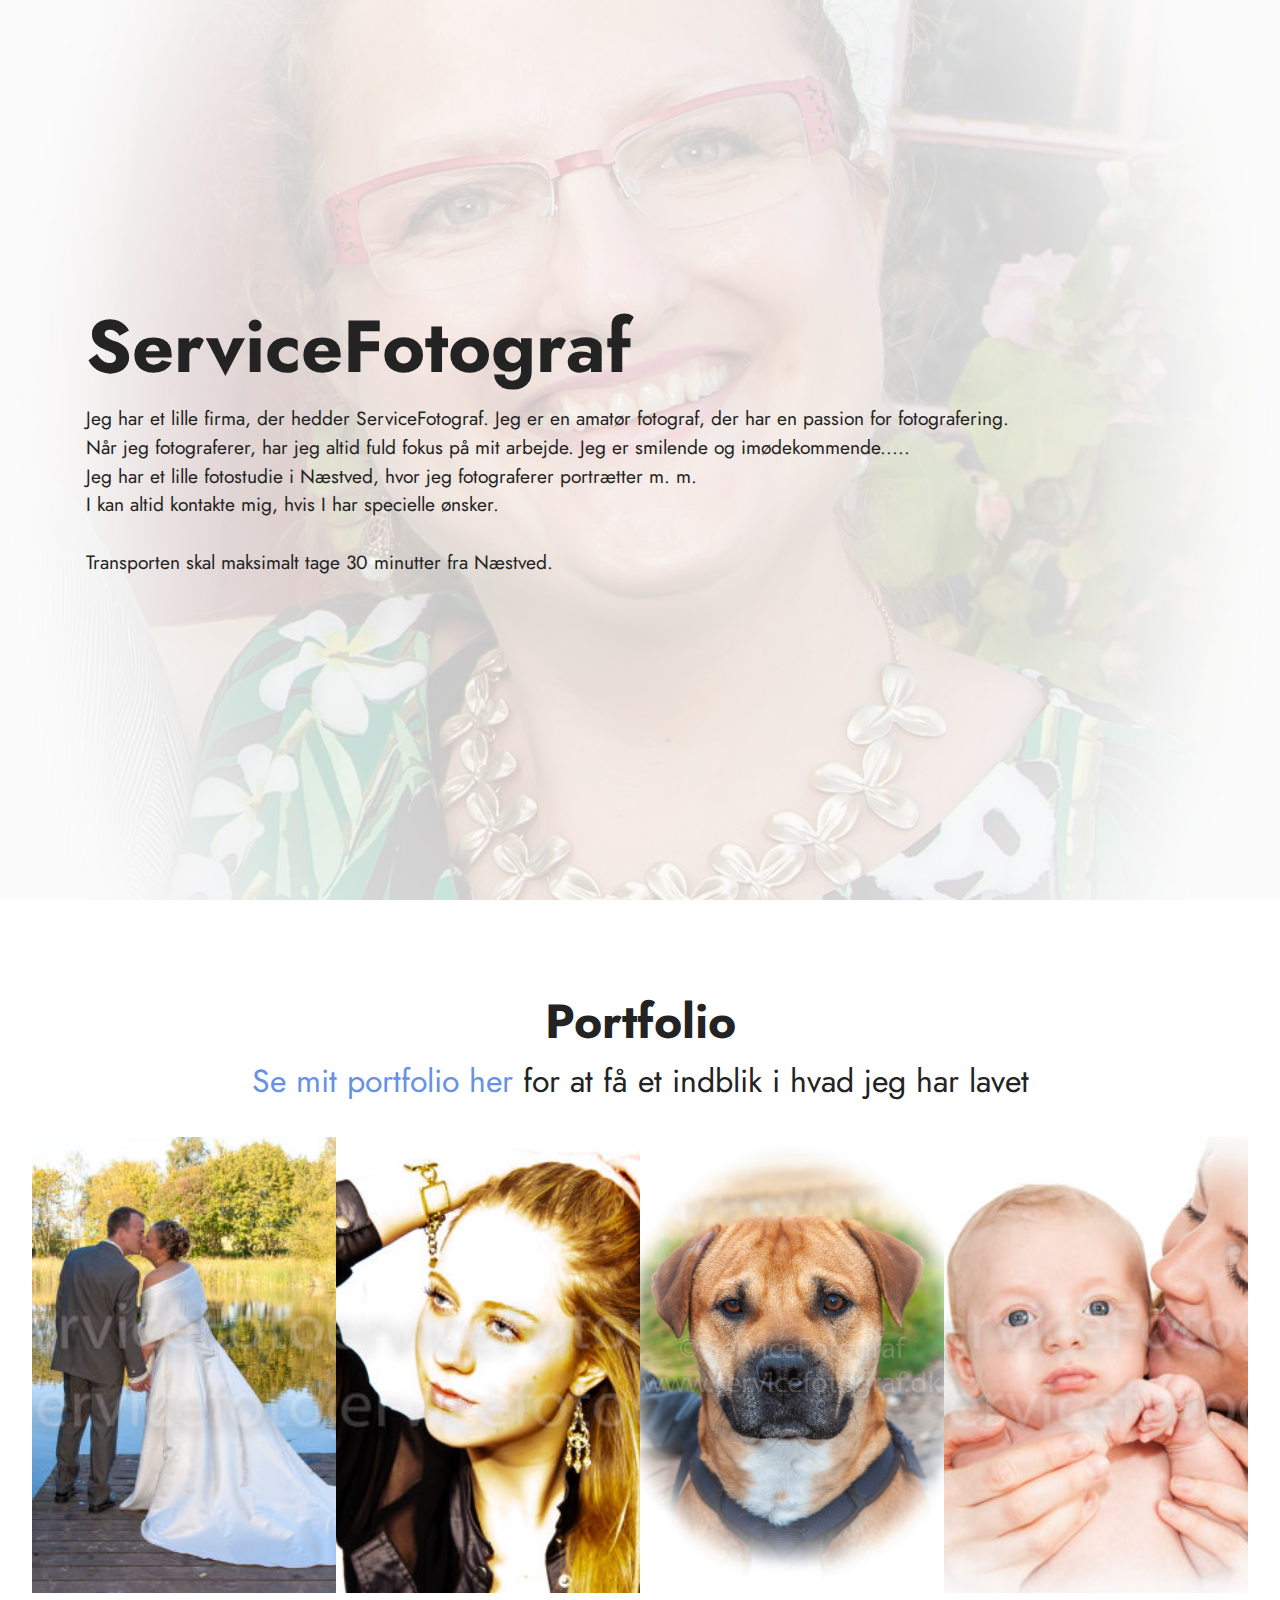
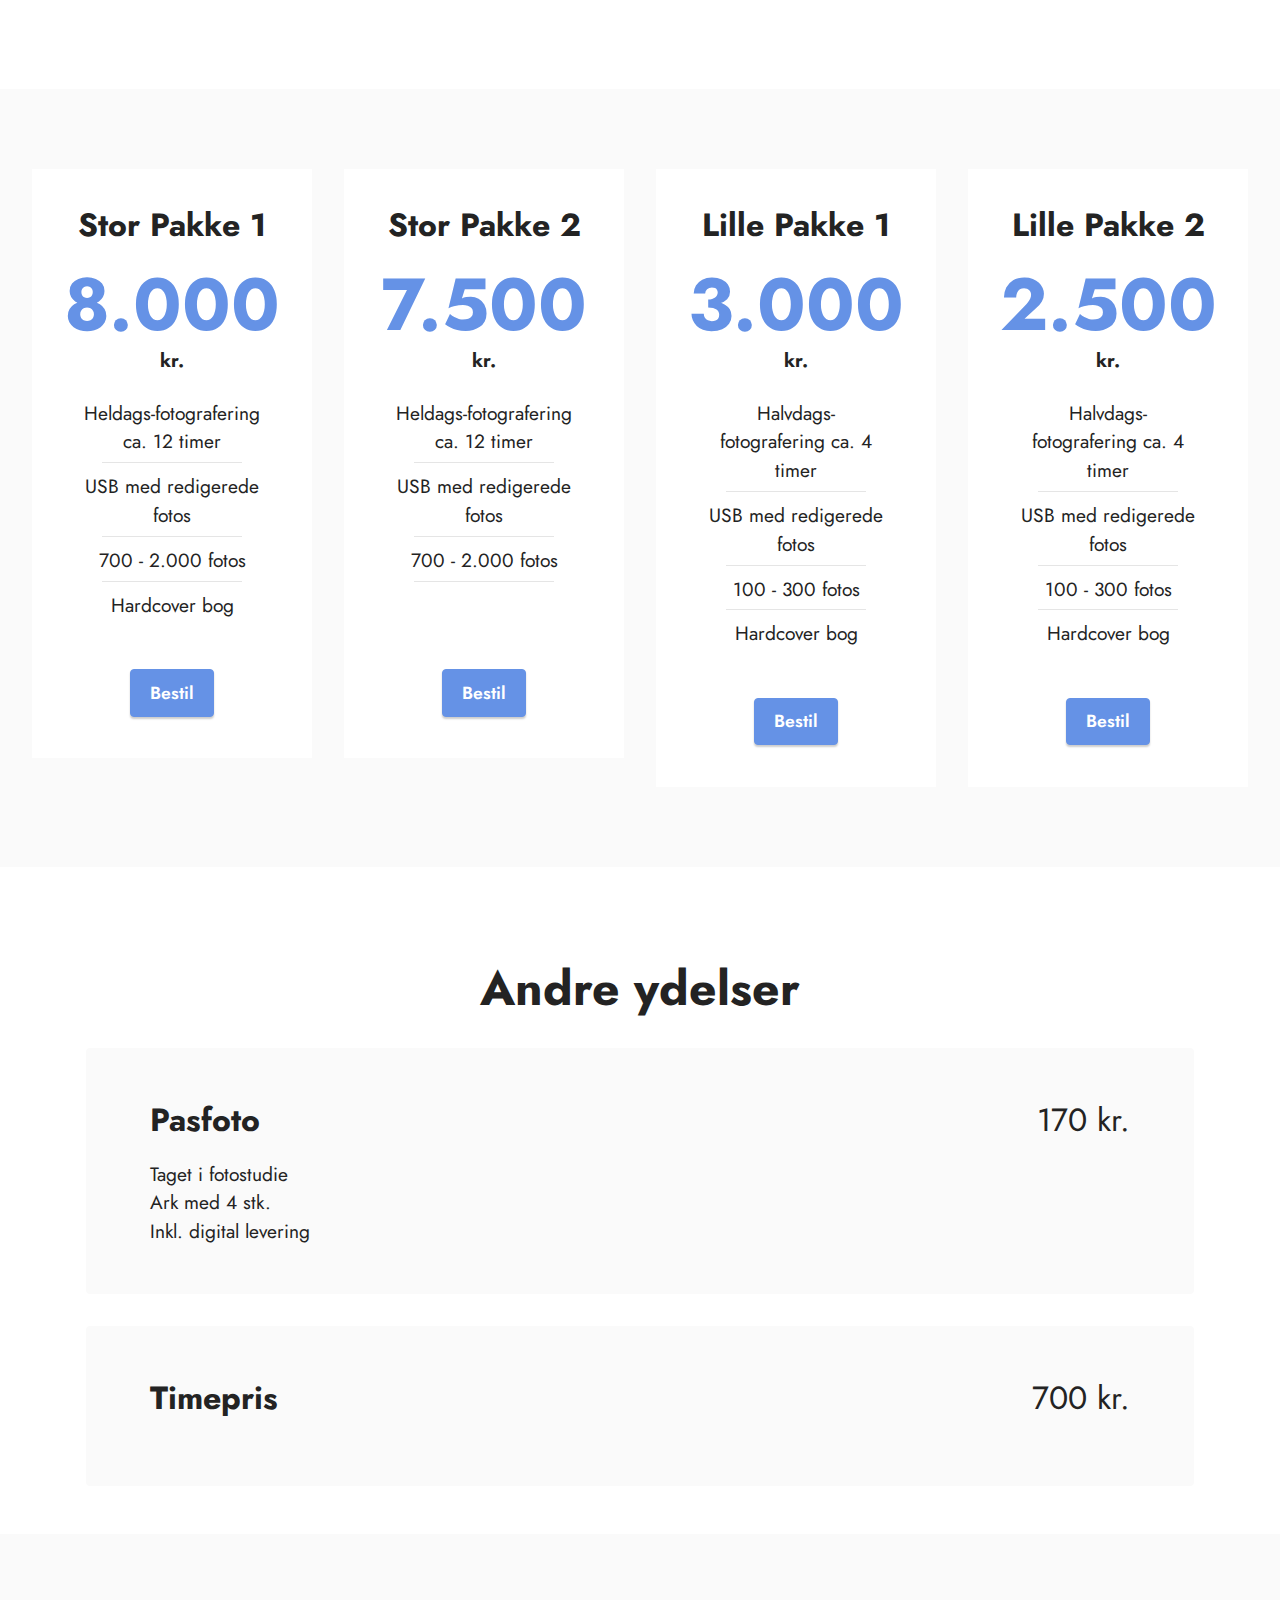
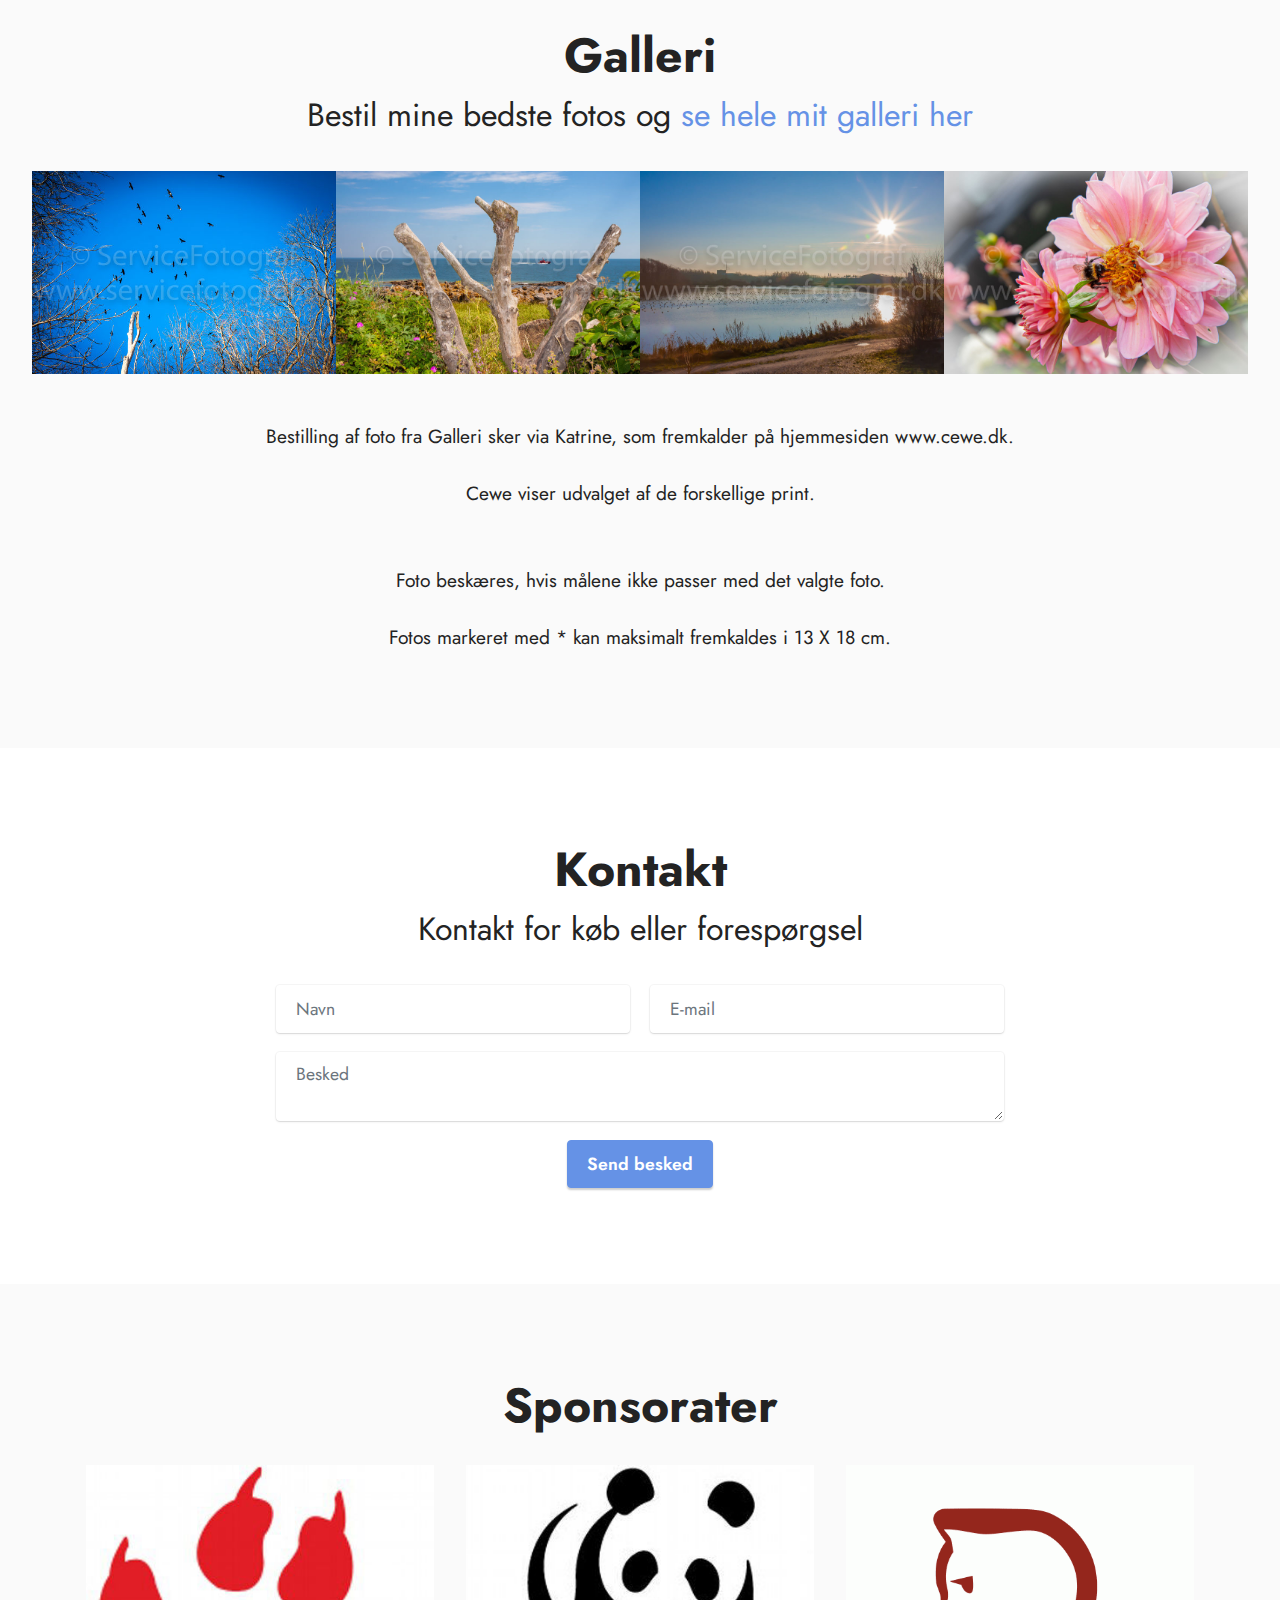
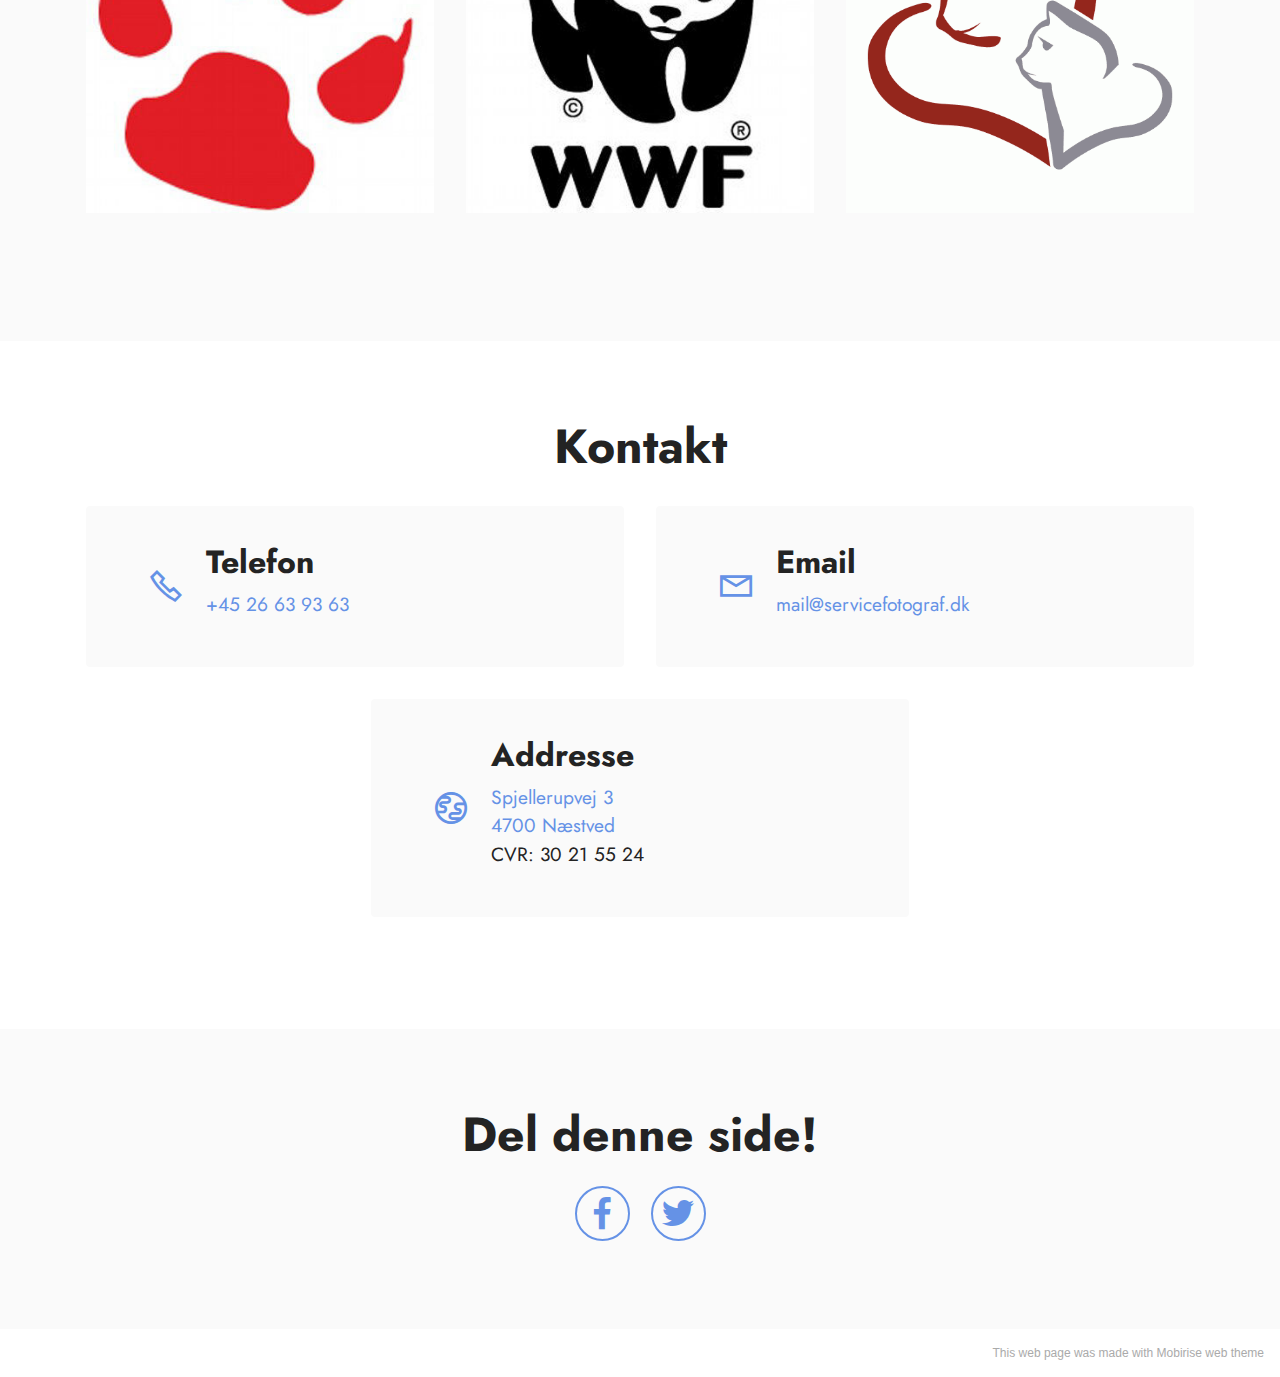
==== commit 23960d2d: "create github pages" ====
--- a/index.html
+++ b/index.html
@@ -42,7 +42,7 @@
             <div class="col-12 col-lg-12">
                 <h1 class="mbr-section-title mbr-fonts-style mb-3 display-1"><strong>ServiceFotograf</strong></h1>
                 
-                <p class="mbr-text mbr-fonts-style display-7">Jeg har et lille firma, der hedder ServiceFotograf. Jeg er en amatør fotograf, der har en passion for fotografering.<br>Når jeg fotograferer, har jeg altid fuld fokus på mit arbejde. Jeg er smilende og imødekommende.....<br>Jeg har et lille fotostudie i Næstved, hvor jeg fotograferer portrætter m. m.<br>I kan altid kontakte mig, hvis I har specielle ønsker.&nbsp;<br>Transporten skal maksimalt tage 30 minutter fra Næstved.&nbsp;</p>
+                <p class="mbr-text mbr-fonts-style display-7">Jeg har et lille firma, der hedder ServiceFotograf. Jeg er en amatør fotograf, der har en passion for fotografering.<br>Når jeg fotograferer, har jeg altid fuld fokus på mit arbejde. Jeg er smilende og imødekommende.....<br>Jeg har et lille fotostudie i Næstved, hvor jeg fotograferer portrætter m. m.<br>I kan altid kontakte mig, hvis I har specielle ønsker.&nbsp;<br><br>Transporten skal maksimalt tage 30 minutter fra Næstved.</p>
                 
             </div>
         </div>
@@ -57,52 +57,52 @@
     <div class="container-fluid">
         <div class="mbr-section-head">
             <h3 class="mbr-section-title mbr-fonts-style align-center m-0 display-2"><strong>Portfolio</strong><strong><br></strong></h3>
-            <h4 class="mbr-section-subtitle mbr-fonts-style align-center mb-0 mt-2 display-5"><a href="portfolio.html#top" class="text-primary">Se mit portfolio her</a> for at få et indblik i hvad jeg har lavet</h4>
+            <h4 class="mbr-section-subtitle mbr-fonts-style align-center mb-0 mt-2 display-5"><a href="portfolio.html" class="text-primary">Se mit portfolio her</a> for at få et indblik i hvad jeg har lavet</h4>
         </div>
         <div class="row mbr-gallery mt-4">
             <div class="col-12 col-md-6 col-lg-3 item gallery-image">
-                <div class="item-wrapper" data-toggle="modal" data-target="#szIO2Yme1i-modal">
-                    <img class="w-100" src="assets/images/web-200909191537250020-518x345.jpg" alt="" data-slide-to="0" data-target="#lb-szIO2Yme1i">
-                    <div class="icon-wrapper">
-                        <span class="mobi-mbri mobi-mbri-search mbr-iconfont mbr-iconfont-btn"></span>
-                    </div>
-                </div>
-                
-            </div>
-            <div class="col-12 col-md-6 col-lg-3 item gallery-image">
-                <div class="item-wrapper" data-toggle="modal" data-target="#szIO2Yme1i-modal">
-                    <img class="w-100" src="assets/images/web-201102282128170080-518x345.jpg" alt="" data-slide-to="1" data-target="#lb-szIO2Yme1i">
-                    <div class="icon-wrapper">
-                        <span class="mobi-mbri mobi-mbri-search mbr-iconfont mbr-iconfont-btn"></span>
-                    </div>
-                </div>
-                
-            </div>
-            <div class="col-12 col-md-6 col-lg-3 item gallery-image">
-                <div class="item-wrapper" data-toggle="modal" data-target="#szIO2Yme1i-modal">
-                    <img class="w-100" src="assets/images/web-201008081604040060-518x777.jpg" alt="" data-slide-to="2" data-target="#lb-szIO2Yme1i">
-                    <div class="icon-wrapper">
-                        <span class="mobi-mbri mobi-mbri-search mbr-iconfont mbr-iconfont-btn"></span>
-                    </div>
-                </div>
-                
-            </div>
-            <div class="col-12 col-md-6 col-lg-3 item gallery-image">
-                <div class="item-wrapper" data-toggle="modal" data-target="#szIO2Yme1i-modal">
-                    <img class="w-100" src="assets/images/web-201003261212380030-518x345.jpg" alt="" data-slide-to="3" data-target="#lb-szIO2Yme1i">
-                    <div class="icon-wrapper">
-                        <span class="mobi-mbri mobi-mbri-search mbr-iconfont mbr-iconfont-btn"></span>
-                    </div>
-                </div>
-                
-            </div>
-        </div>
-
-        <div class="modal mbr-slider" tabindex="-1" role="dialog" aria-hidden="true" id="szIO2Yme1i-modal">
+                <div class="item-wrapper" data-toggle="modal" data-target="#szRKKRbQ8x-modal">
+                    <img class="w-100" src="assets/images/web-200909191537250020-518x345.jpg" alt="" data-slide-to="0" data-target="#lb-szRKKRbQ8x">
+                    <div class="icon-wrapper">
+                        <span class="mobi-mbri mobi-mbri-search mbr-iconfont mbr-iconfont-btn"></span>
+                    </div>
+                </div>
+                
+            </div>
+            <div class="col-12 col-md-6 col-lg-3 item gallery-image">
+                <div class="item-wrapper" data-toggle="modal" data-target="#szRKKRbQ8x-modal">
+                    <img class="w-100" src="assets/images/web-201102282128170080-518x345.jpg" alt="" data-slide-to="1" data-target="#lb-szRKKRbQ8x">
+                    <div class="icon-wrapper">
+                        <span class="mobi-mbri mobi-mbri-search mbr-iconfont mbr-iconfont-btn"></span>
+                    </div>
+                </div>
+                
+            </div>
+            <div class="col-12 col-md-6 col-lg-3 item gallery-image">
+                <div class="item-wrapper" data-toggle="modal" data-target="#szRKKRbQ8x-modal">
+                    <img class="w-100" src="assets/images/web-201008081604040060-518x777.jpg" alt="" data-slide-to="2" data-target="#lb-szRKKRbQ8x">
+                    <div class="icon-wrapper">
+                        <span class="mobi-mbri mobi-mbri-search mbr-iconfont mbr-iconfont-btn"></span>
+                    </div>
+                </div>
+                
+            </div>
+            <div class="col-12 col-md-6 col-lg-3 item gallery-image">
+                <div class="item-wrapper" data-toggle="modal" data-target="#szRKKRbQ8x-modal">
+                    <img class="w-100" src="assets/images/web-201003261212380030-518x345.jpg" alt="" data-slide-to="3" data-target="#lb-szRKKRbQ8x">
+                    <div class="icon-wrapper">
+                        <span class="mobi-mbri mobi-mbri-search mbr-iconfont mbr-iconfont-btn"></span>
+                    </div>
+                </div>
+                
+            </div>
+        </div>
+
+        <div class="modal mbr-slider" tabindex="-1" role="dialog" aria-hidden="true" id="szRKKRbQ8x-modal">
             <div class="modal-dialog" role="document">
                 <div class="modal-content">
                     <div class="modal-body">
-                        <div class="carousel slide carousel-fade" id="lb-szIO2Yme1i" data-interval="5000">
+                        <div class="carousel slide carousel-fade" id="lb-szRKKRbQ8x" data-interval="5000">
                             <div class="carousel-inner">
                                 <div class="carousel-item active">
                                     <img class="d-block w-100" src="assets/images/web-200909191537250020-518x345.jpg" alt="">
@@ -118,18 +118,18 @@
                                 </div>
                             </div>
                             <ol class="carousel-indicators">
-                                <li data-slide-to="0" class="active" data-target="#lb-szIO2Yme1i"></li>
-                                <li data-slide-to="1" data-target="#lb-szIO2Yme1i"></li>
-                                <li data-slide-to="2" data-target="#lb-szIO2Yme1i"></li>
-                                <li data-slide-to="3" data-target="#lb-szIO2Yme1i"></li>
+                                <li data-slide-to="0" class="active" data-target="#lb-szRKKRbQ8x"></li>
+                                <li data-slide-to="1" data-target="#lb-szRKKRbQ8x"></li>
+                                <li data-slide-to="2" data-target="#lb-szRKKRbQ8x"></li>
+                                <li data-slide-to="3" data-target="#lb-szRKKRbQ8x"></li>
                             </ol>
                             <a role="button" href="" class="close" data-dismiss="modal" aria-label="Close">
                             </a>
-                            <a class="carousel-control-prev carousel-control" role="button" data-slide="prev" href="#lb-szIO2Yme1i">
+                            <a class="carousel-control-prev carousel-control" role="button" data-slide="prev" href="#lb-szRKKRbQ8x">
                                 <span class="mobi-mbri mobi-mbri-arrow-prev" aria-hidden="true"></span>
                                 <span class="sr-only">Previous</span>
                             </a>
-                            <a class="carousel-control-next carousel-control" role="button" data-slide="next" href="#lb-szIO2Yme1i">
+                            <a class="carousel-control-next carousel-control" role="button" data-slide="next" href="#lb-szRKKRbQ8x">
                                 <span class="mobi-mbri mobi-mbri-arrow-next" aria-hidden="true"></span>
                                 <span class="sr-only">Next</span>
                             </a>
@@ -296,52 +296,52 @@
     <div class="container-fluid">
         <div class="mbr-section-head">
             <h3 class="mbr-section-title mbr-fonts-style align-center m-0 display-2"><strong>Galleri</strong></h3>
-            <h4 class="mbr-section-subtitle mbr-fonts-style align-center mb-0 mt-2 display-5">Bestil mine bedste fotos og <a href="gallery.html#top" class="text-primary">se hele mit galleri her</a></h4>
+            <h4 class="mbr-section-subtitle mbr-fonts-style align-center mb-0 mt-2 display-5">Bestil mine bedste fotos og <a href="gallery.html" class="text-primary">se hele mit galleri her</a></h4>
         </div>
         <div class="row mbr-gallery mt-4">
             <div class="col-12 col-md-6 col-lg-3 item gallery-image">
-                <div class="item-wrapper" data-toggle="modal" data-target="#szIO2ZoeNZ-modal">
-                    <img class="w-100" src="assets/images/web-201003061021170080-566x377.jpg" alt="" data-slide-to="0" data-target="#lb-szIO2ZoeNZ">
-                    <div class="icon-wrapper">
-                        <span class="mobi-mbri mobi-mbri-search mbr-iconfont mbr-iconfont-btn"></span>
-                    </div>
-                </div>
-                
-            </div>
-            <div class="col-12 col-md-6 col-lg-3 item gallery-image">
-                <div class="item-wrapper" data-toggle="modal" data-target="#szIO2ZoeNZ-modal">
-                    <img class="w-100" src="assets/images/web-201007101141550100-813x542.jpg" alt="" data-slide-to="1" data-target="#lb-szIO2ZoeNZ">
-                    <div class="icon-wrapper">
-                        <span class="mobi-mbri mobi-mbri-search mbr-iconfont mbr-iconfont-btn"></span>
-                    </div>
-                </div>
-                
-            </div>
-            <div class="col-12 col-md-6 col-lg-3 item gallery-image">
-                <div class="item-wrapper" data-toggle="modal" data-target="#szIO2ZoeNZ-modal">
-                    <img class="w-100" src="assets/images/web-200912131105010080-813x542.jpg" alt="" data-slide-to="2" data-target="#lb-szIO2ZoeNZ">
-                    <div class="icon-wrapper">
-                        <span class="mobi-mbri mobi-mbri-search mbr-iconfont mbr-iconfont-btn"></span>
-                    </div>
-                </div>
-                
-            </div>
-            <div class="col-12 col-md-6 col-lg-3 item gallery-image">
-                <div class="item-wrapper" data-toggle="modal" data-target="#szIO2ZoeNZ-modal">
-                    <img class="w-100" src="assets/images/web-200908041020140030-813x542.jpg" alt="" data-slide-to="3" data-target="#lb-szIO2ZoeNZ">
-                    <div class="icon-wrapper">
-                        <span class="mobi-mbri mobi-mbri-search mbr-iconfont mbr-iconfont-btn"></span>
-                    </div>
-                </div>
-                
-            </div>
-        </div>
-
-        <div class="modal mbr-slider" tabindex="-1" role="dialog" aria-hidden="true" id="szIO2ZoeNZ-modal">
+                <div class="item-wrapper" data-toggle="modal" data-target="#szRKKSnvd8-modal">
+                    <img class="w-100" src="assets/images/web-201003061021170080-566x377.jpg" alt="" data-slide-to="0" data-target="#lb-szRKKSnvd8">
+                    <div class="icon-wrapper">
+                        <span class="mobi-mbri mobi-mbri-search mbr-iconfont mbr-iconfont-btn"></span>
+                    </div>
+                </div>
+                
+            </div>
+            <div class="col-12 col-md-6 col-lg-3 item gallery-image">
+                <div class="item-wrapper" data-toggle="modal" data-target="#szRKKSnvd8-modal">
+                    <img class="w-100" src="assets/images/web-201007101141550100-813x542.jpg" alt="" data-slide-to="1" data-target="#lb-szRKKSnvd8">
+                    <div class="icon-wrapper">
+                        <span class="mobi-mbri mobi-mbri-search mbr-iconfont mbr-iconfont-btn"></span>
+                    </div>
+                </div>
+                
+            </div>
+            <div class="col-12 col-md-6 col-lg-3 item gallery-image">
+                <div class="item-wrapper" data-toggle="modal" data-target="#szRKKSnvd8-modal">
+                    <img class="w-100" src="assets/images/web-200912131105010080-813x542.jpg" alt="" data-slide-to="2" data-target="#lb-szRKKSnvd8">
+                    <div class="icon-wrapper">
+                        <span class="mobi-mbri mobi-mbri-search mbr-iconfont mbr-iconfont-btn"></span>
+                    </div>
+                </div>
+                
+            </div>
+            <div class="col-12 col-md-6 col-lg-3 item gallery-image">
+                <div class="item-wrapper" data-toggle="modal" data-target="#szRKKSnvd8-modal">
+                    <img class="w-100" src="assets/images/web-200908041020140030-813x542.jpg" alt="" data-slide-to="3" data-target="#lb-szRKKSnvd8">
+                    <div class="icon-wrapper">
+                        <span class="mobi-mbri mobi-mbri-search mbr-iconfont mbr-iconfont-btn"></span>
+                    </div>
+                </div>
+                
+            </div>
+        </div>
+
+        <div class="modal mbr-slider" tabindex="-1" role="dialog" aria-hidden="true" id="szRKKSnvd8-modal">
             <div class="modal-dialog" role="document">
                 <div class="modal-content">
                     <div class="modal-body">
-                        <div class="carousel slide" id="lb-szIO2ZoeNZ" data-interval="5000">
+                        <div class="carousel slide" id="lb-szRKKSnvd8" data-interval="5000">
                             <div class="carousel-inner">
                                 <div class="carousel-item active">
                                     <img class="d-block w-100" src="assets/images/web-201003061021170080-566x377.jpg" alt="">
@@ -357,18 +357,18 @@
                                 </div>
                             </div>
                             <ol class="carousel-indicators">
-                                <li data-slide-to="0" class="active" data-target="#lb-szIO2ZoeNZ"></li>
-                                <li data-slide-to="1" data-target="#lb-szIO2ZoeNZ"></li>
-                                <li data-slide-to="2" data-target="#lb-szIO2ZoeNZ"></li>
-                                <li data-slide-to="3" data-target="#lb-szIO2ZoeNZ"></li>
+                                <li data-slide-to="0" class="active" data-target="#lb-szRKKSnvd8"></li>
+                                <li data-slide-to="1" data-target="#lb-szRKKSnvd8"></li>
+                                <li data-slide-to="2" data-target="#lb-szRKKSnvd8"></li>
+                                <li data-slide-to="3" data-target="#lb-szRKKSnvd8"></li>
                             </ol>
                             <a role="button" href="" class="close" data-dismiss="modal" aria-label="Close">
                             </a>
-                            <a class="carousel-control-prev carousel-control" role="button" data-slide="prev" href="#lb-szIO2ZoeNZ">
+                            <a class="carousel-control-prev carousel-control" role="button" data-slide="prev" href="#lb-szRKKSnvd8">
                                 <span class="mobi-mbri mobi-mbri-arrow-prev" aria-hidden="true"></span>
                                 <span class="sr-only">Previous</span>
                             </a>
-                            <a class="carousel-control-next carousel-control" role="button" data-slide="next" href="#lb-szIO2ZoeNZ">
+                            <a class="carousel-control-next carousel-control" role="button" data-slide="next" href="#lb-szRKKSnvd8">
                                 <span class="mobi-mbri mobi-mbri-arrow-next" aria-hidden="true"></span>
                                 <span class="sr-only">Next</span>
                             </a>
@@ -405,7 +405,7 @@
         </div>
         <div class="row justify-content-center mt-4">
             <div class="col-lg-8 mx-auto mbr-form" data-form-type="formoid">
-                <form action="https://mobirise.eu/" method="POST" class="mbr-form form-with-styler" data-form-title="Form Name"><input type="hidden" name="email" data-form-email="true" value="ibJpru1xvCuLxF50xou7h8YQ7DpP/uQ0T85Fe/ahMwJ+iK5nAMUdkU+pKTZXLbBxJsqJTSUl41JrMbVfSvUuTFTVSGhcAJ0sCGrHgqMIOf8XN4M+AnUuKKqg/y8qnZbA">
+                <form action="https://mobirise.eu/" method="POST" class="mbr-form form-with-styler" data-form-title="Form Name"><input type="hidden" name="email" data-form-email="true" value="UM4lo7k901vmf5QBUtcz17ZaS4IW66Vgxz8AcbgpVx6JigZn7JWwcMHO5Shx1ess+eGFhRRwYDR8Sqi8moC+7ymNH+MSkRjV+RpuZ9qeYBROH5xn7EYy6XzH4m0WyBru">
                     <div class="row">
                         <div hidden="hidden" data-form-alert="" class="alert alert-success col-12">Tak for din mail. Jeg vender tilbage hurtigst muligt.</div>
                         <div hidden="hidden" data-form-alert-danger="" class="alert alert-danger col-12">Oops...! some
@@ -442,16 +442,16 @@
         </div>
         <div class="row mbr-gallery mt-4">
             <div class="col-12 col-md-6 col-lg-4 item gallery-image">
-                <div class="item-wrapper" data-toggle="modal" data-target="#szIO30aC8L-modal">
-                    <img class="w-100" src="assets/images/anima-400x400.jpg" alt="" data-slide-to="0" data-target="#lb-szIO30aC8L">
+                <div class="item-wrapper" data-toggle="modal" data-target="#szRKKUhArm-modal">
+                    <img class="w-100" src="assets/images/anima-400x400.jpg" alt="" data-slide-to="0" data-target="#lb-szRKKUhArm">
                     <div class="icon-wrapper">
                         <span class="mobi-mbri mobi-mbri-search mbr-iconfont mbr-iconfont-btn"></span>
                     </div>
                 </div>
                 
             </div><div class="col-12 col-md-6 col-lg-4 item gallery-image">
-                <div class="item-wrapper" data-toggle="modal" data-target="#szIO30aC8L-modal">
-                    <img class="w-100" src="assets/images/wwf-400x400.jpg" alt="" data-slide-to="1" data-target="#lb-szIO30aC8L">
+                <div class="item-wrapper" data-toggle="modal" data-target="#szRKKUhArm-modal">
+                    <img class="w-100" src="assets/images/wwf-400x400.jpg" alt="" data-slide-to="1" data-target="#lb-szRKKUhArm">
                     <div class="icon-wrapper">
                         <span class="mobi-mbri mobi-mbri-search mbr-iconfont mbr-iconfont-btn"></span>
                     </div>
@@ -460,22 +460,22 @@
             </div>
             
             <div class="col-12 col-md-6 col-lg-4 item gallery-image">
-                <div class="item-wrapper" data-toggle="modal" data-target="#szIO30aC8L-modal">
-                    <img class="w-100" src="assets/images/cropped-inges-kattehjem-site-icon.gif" alt="" data-slide-to="2" data-target="#lb-szIO30aC8L">
-                    <div class="icon-wrapper">
-                        <span class="mobi-mbri mobi-mbri-search mbr-iconfont mbr-iconfont-btn"></span>
-                    </div>
-                </div>
-                
-            </div>
-            
-        </div>
-
-        <div class="modal mbr-slider" tabindex="-1" role="dialog" aria-hidden="true" id="szIO30aC8L-modal">
+                <div class="item-wrapper" data-toggle="modal" data-target="#szRKKUhArm-modal">
+                    <img class="w-100" src="assets/images/cropped-inges-kattehjem-site-icon.gif" alt="" data-slide-to="2" data-target="#lb-szRKKUhArm">
+                    <div class="icon-wrapper">
+                        <span class="mobi-mbri mobi-mbri-search mbr-iconfont mbr-iconfont-btn"></span>
+                    </div>
+                </div>
+                
+            </div>
+            
+        </div>
+
+        <div class="modal mbr-slider" tabindex="-1" role="dialog" aria-hidden="true" id="szRKKUhArm-modal">
             <div class="modal-dialog" role="document">
                 <div class="modal-content">
                     <div class="modal-body">
-                        <div class="carousel slide" id="lb-szIO30aC8L" data-interval="5000">
+                        <div class="carousel slide" id="lb-szRKKUhArm" data-interval="5000">
                             <div class="carousel-inner">
                                 <div class="carousel-item active">
                                     <img class="d-block w-100" src="assets/images/anima-400x400.jpg" alt="">
@@ -489,18 +489,18 @@
                                 
                             </div>
                             <ol class="carousel-indicators">
-                                <li data-slide-to="0" class="active" data-target="#lb-szIO30aC8L"></li><li data-slide-to="1" class="" data-target="#lb-szIO30aC8L"></li>
-                                <li data-slide-to="2" data-target="#lb-szIO30aC8L"></li>
+                                <li data-slide-to="0" class="active" data-target="#lb-szRKKUhArm"></li><li data-slide-to="1" class="" data-target="#lb-szRKKUhArm"></li>
+                                <li data-slide-to="2" data-target="#lb-szRKKUhArm"></li>
                                 
                                 
                             </ol>
                             <a role="button" href="" class="close" data-dismiss="modal" aria-label="Close">
                             </a>
-                            <a class="carousel-control-prev carousel-control" role="button" data-slide="prev" href="#lb-szIO30aC8L">
+                            <a class="carousel-control-prev carousel-control" role="button" data-slide="prev" href="#lb-szRKKUhArm">
                                 <span class="mobi-mbri mobi-mbri-arrow-prev" aria-hidden="true"></span>
                                 <span class="sr-only">Previous</span>
                             </a>
-                            <a class="carousel-control-next carousel-control" role="button" data-slide="next" href="#lb-szIO30aC8L">
+                            <a class="carousel-control-next carousel-control" role="button" data-slide="next" href="#lb-szRKKUhArm">
                                 <span class="mobi-mbri mobi-mbri-arrow-next" aria-hidden="true"></span>
                                 <span class="sr-only">Next</span>
                             </a>
@@ -593,7 +593,7 @@
             </div>
         </div>
     </div>
-</section><section style="background-color: #fff; font-family: -apple-system, BlinkMacSystemFont, 'Segoe UI', 'Roboto', 'Helvetica Neue', Arial, sans-serif; color:#aaa; font-size:12px; padding: 0; align-items: center; display: flex;"><a href="https://mobirise.site/d" style="flex: 1 1; height: 3rem; padding-left: 1rem;"></a><p style="flex: 0 0 auto; margin:0; padding-right:1rem;">Designed with <a href="https://mobirise.site/b" style="color:#aaa;">Mobirise</a> site themes</p></section><script src="assets/web/assets/jquery/jquery.min.js"></script>  <script src="assets/popper/popper.min.js"></script>  <script src="assets/tether/tether.min.js"></script>  <script src="assets/bootstrap/js/bootstrap.min.js"></script>  <script src="assets/smoothscroll/smooth-scroll.js"></script>  <script src="assets/formstyler/jquery.formstyler.js"></script>  <script src="assets/formstyler/jquery.formstyler.min.js"></script>  <script src="assets/datepicker/jquery.datetimepicker.full.js"></script>  <script src="assets/sociallikes/social-likes.js"></script>  <script src="assets/theme/js/script.js"></script>  <script src="assets/formoid/formoid.min.js"></script>  
+</section><section style="background-color: #fff; font-family: -apple-system, BlinkMacSystemFont, 'Segoe UI', 'Roboto', 'Helvetica Neue', Arial, sans-serif; color:#aaa; font-size:12px; padding: 0; align-items: center; display: flex;"><a href="https://mobirise.site/e" style="flex: 1 1; height: 3rem; padding-left: 1rem;"></a><p style="flex: 0 0 auto; margin:0; padding-right:1rem;"><a href="https://mobirise.site/q" style="color:#aaa;">This web page</a> was made with Mobirise web theme</p></section><script src="assets/web/assets/jquery/jquery.min.js"></script>  <script src="assets/popper/popper.min.js"></script>  <script src="assets/tether/tether.min.js"></script>  <script src="assets/bootstrap/js/bootstrap.min.js"></script>  <script src="assets/smoothscroll/smooth-scroll.js"></script>  <script src="assets/formstyler/jquery.formstyler.js"></script>  <script src="assets/formstyler/jquery.formstyler.min.js"></script>  <script src="assets/datepicker/jquery.datetimepicker.full.js"></script>  <script src="assets/sociallikes/social-likes.js"></script>  <script src="assets/theme/js/script.js"></script>  <script src="assets/formoid/formoid.min.js"></script>  
   
   
 </body>
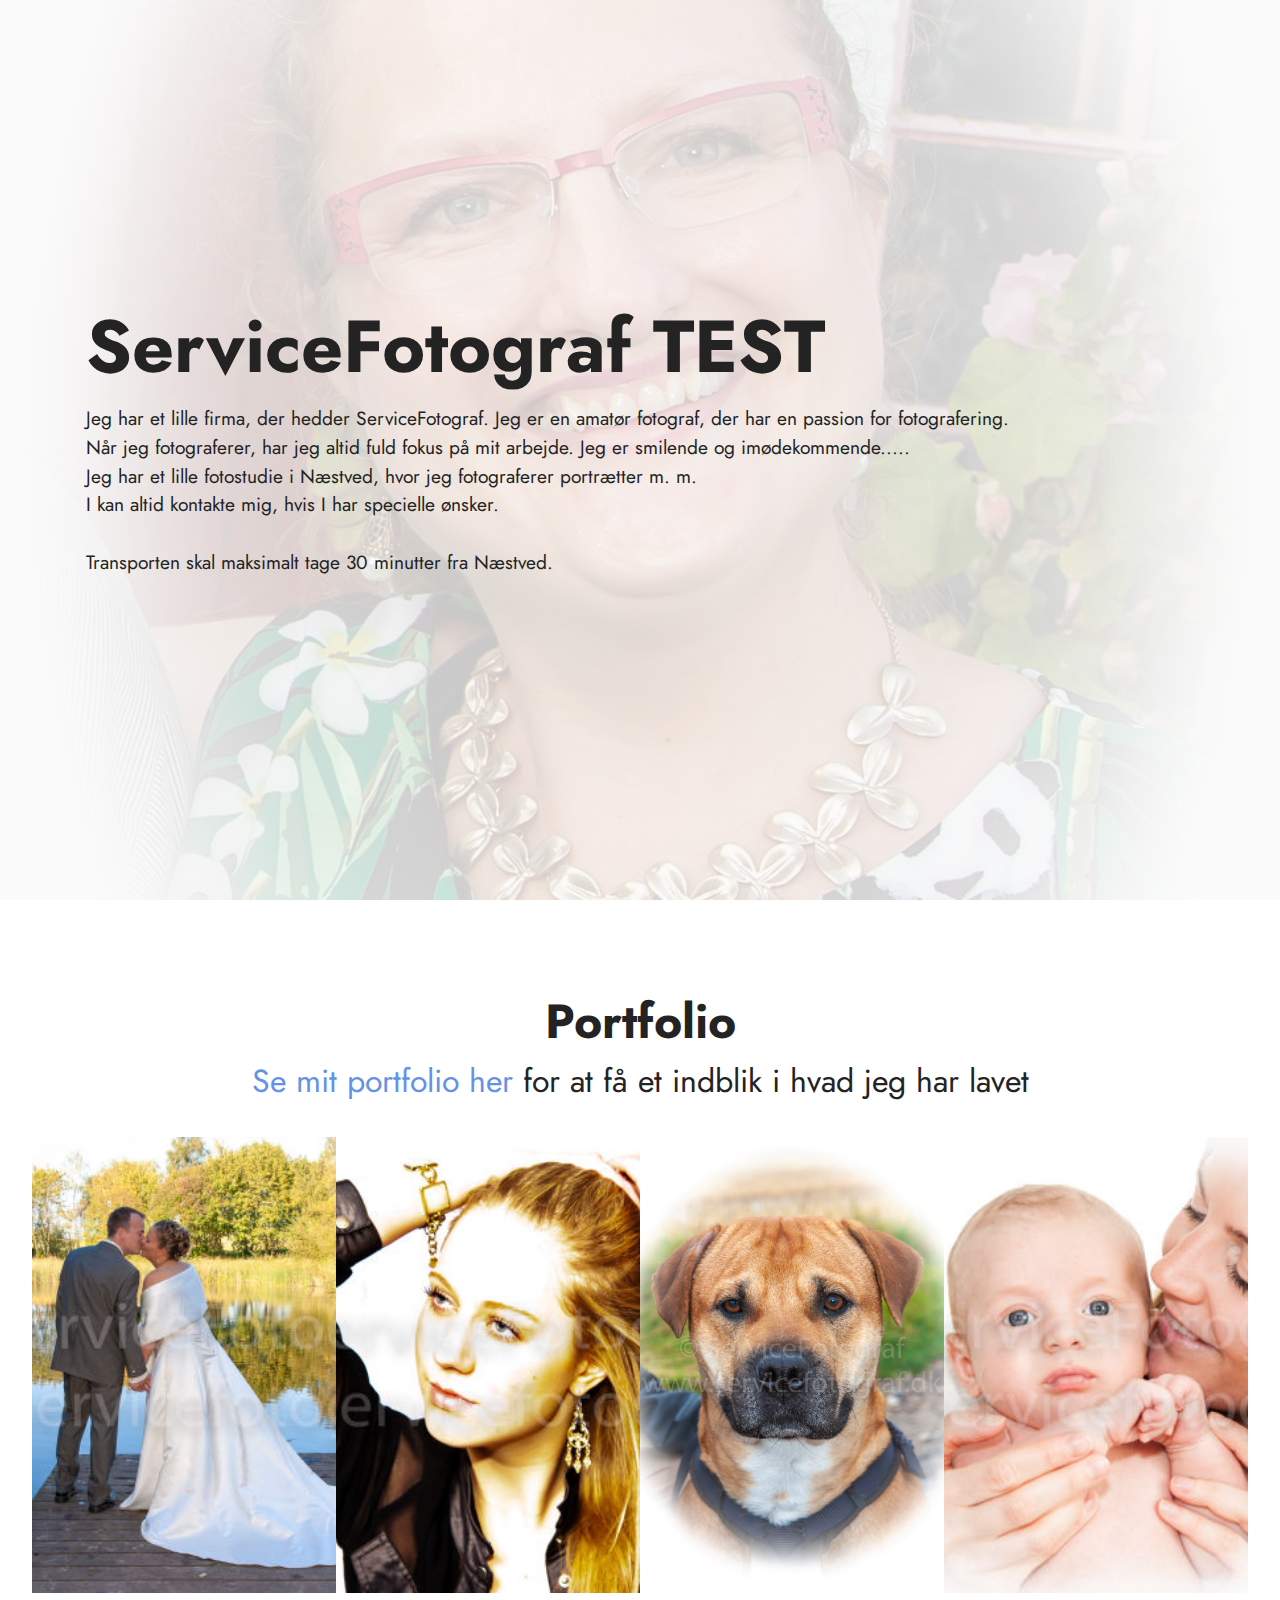
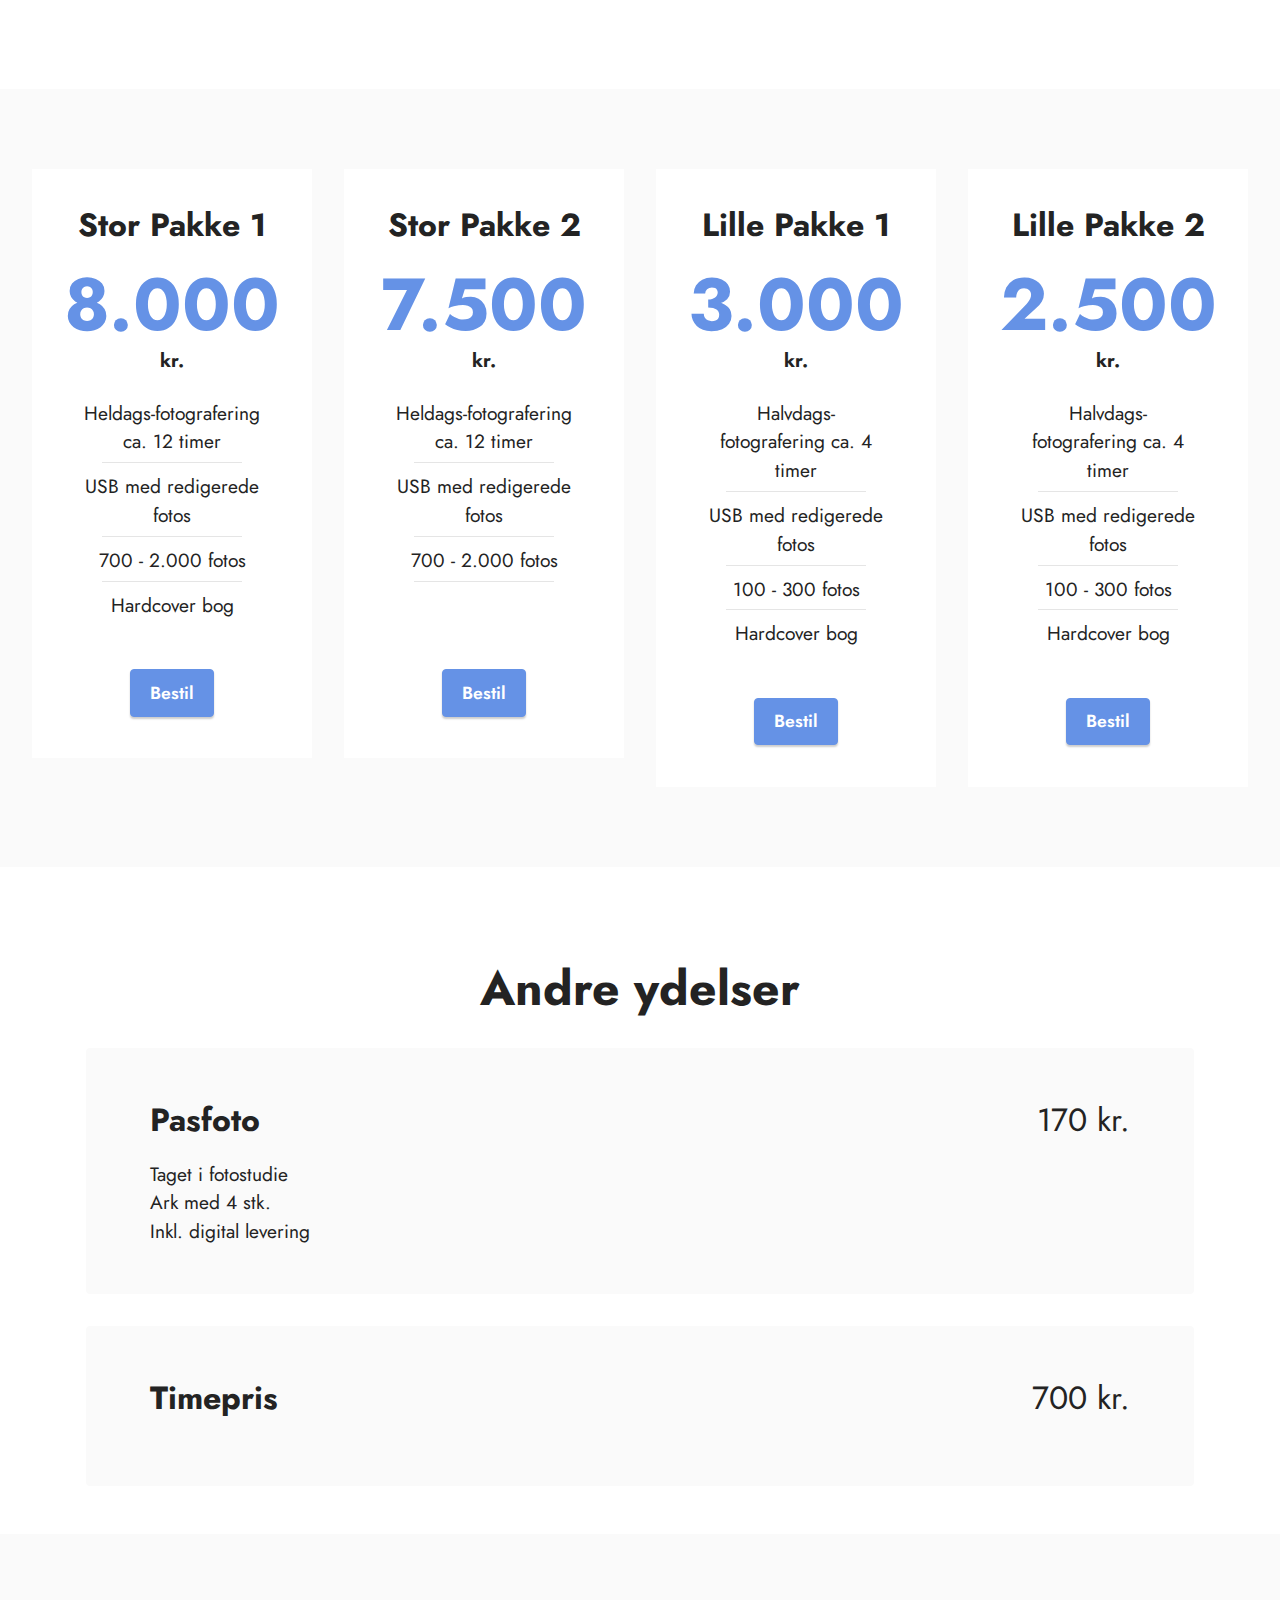
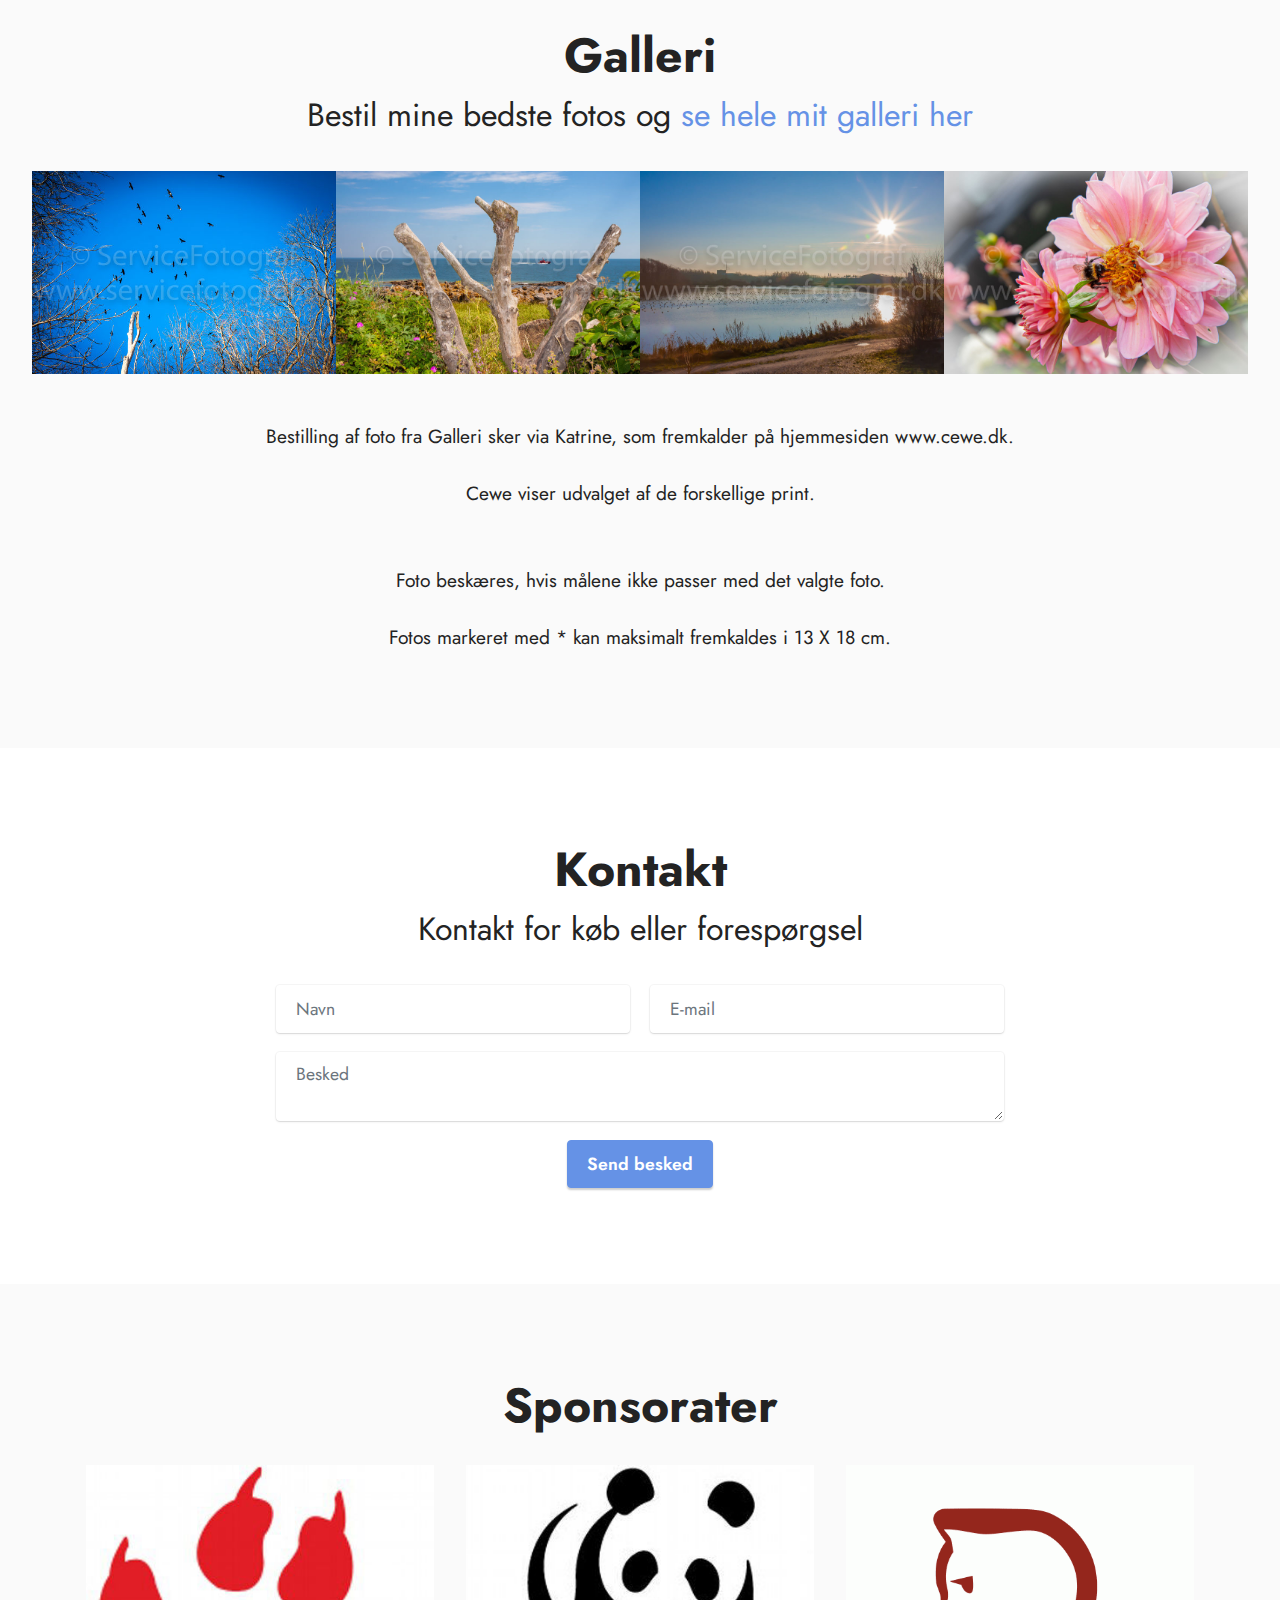
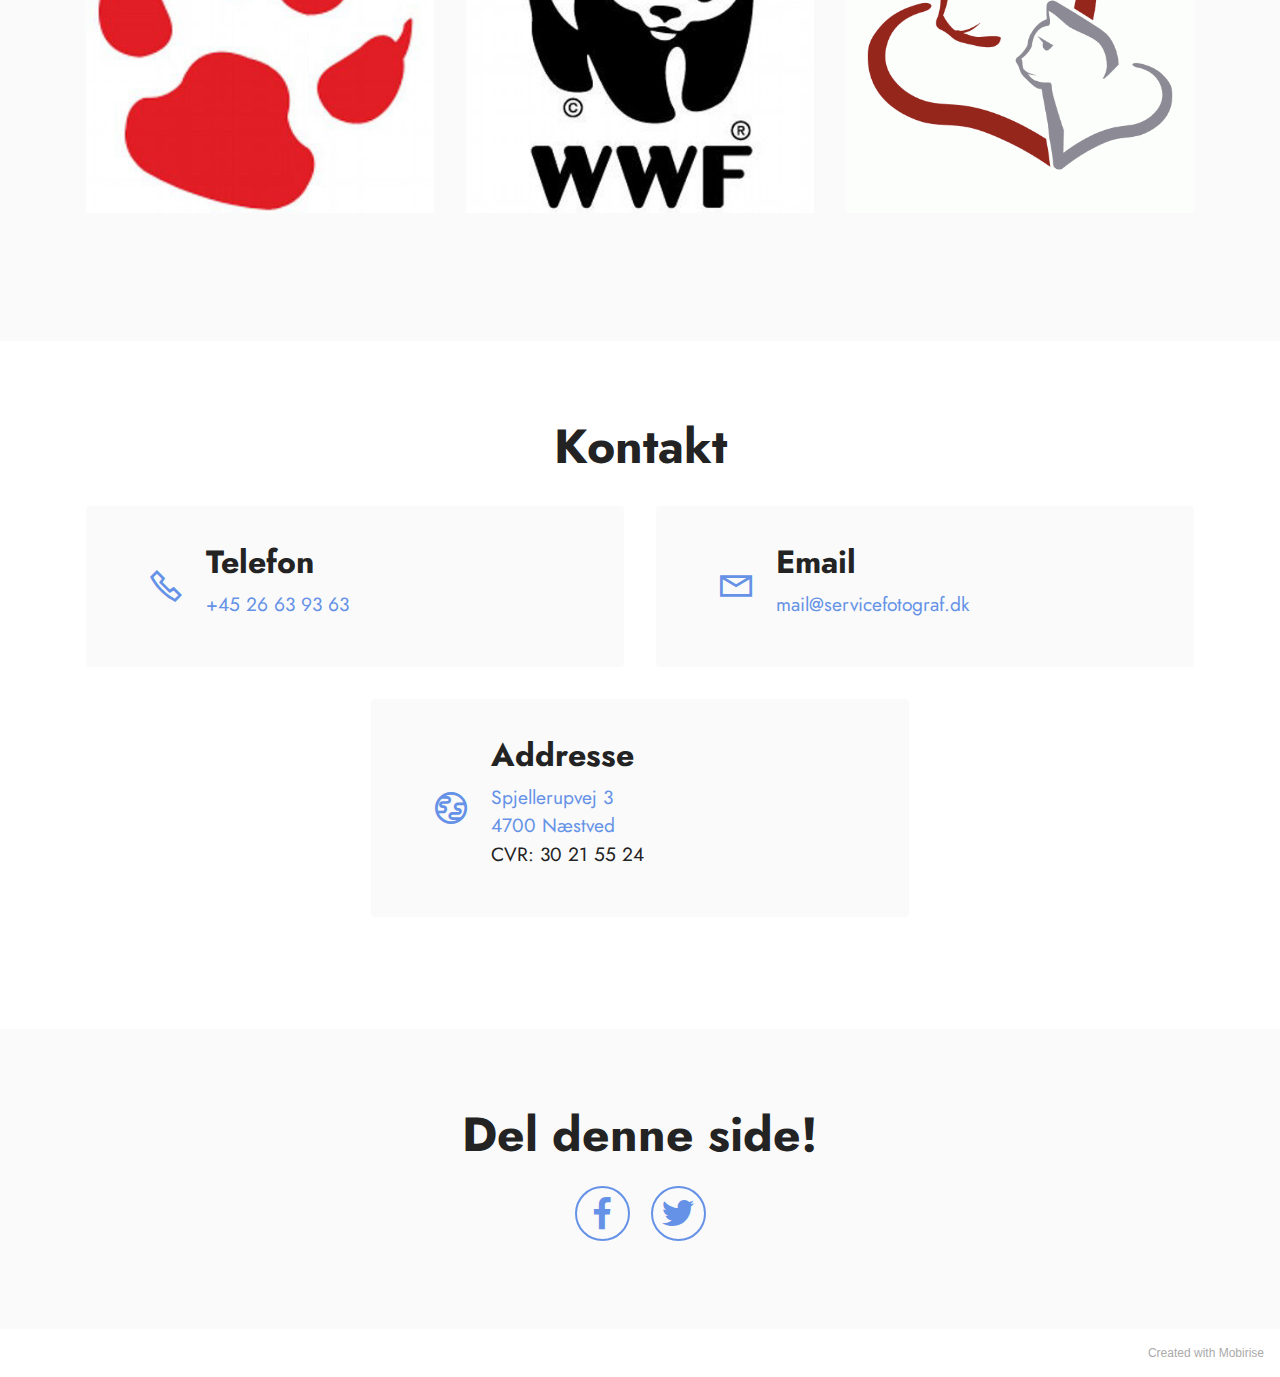
==== commit 060fe540: "create github pages" ====
--- a/index.html
+++ b/index.html
@@ -1,10 +1,10 @@
 <!DOCTYPE html>
 <html  >
 <head>
-  <!-- Site made with Mobirise Website Builder v5.3.5, https://mobirise.com -->
+  <!-- Site made with Mobirise Website Builder v5.3.9, https://mobirise.com -->
   <meta charset="UTF-8">
   <meta http-equiv="X-UA-Compatible" content="IE=edge">
-  <meta name="generator" content="Mobirise v5.3.5, mobirise.com">
+  <meta name="generator" content="Mobirise v5.3.9, mobirise.com">
   <meta name="viewport" content="width=device-width, initial-scale=1, minimum-scale=1">
   <link rel="shortcut icon" href="assets/images/logo5.png" type="image/x-icon">
   <meta name="description" content="Fotografopgaver på Sjælland.">
@@ -40,7 +40,7 @@
     <div class="container">
         <div class="row">
             <div class="col-12 col-lg-12">
-                <h1 class="mbr-section-title mbr-fonts-style mb-3 display-1"><strong>ServiceFotograf</strong></h1>
+                <h1 class="mbr-section-title mbr-fonts-style mb-3 display-1"><strong>ServiceFotograf TEST</strong></h1>
                 
                 <p class="mbr-text mbr-fonts-style display-7">Jeg har et lille firma, der hedder ServiceFotograf. Jeg er en amatør fotograf, der har en passion for fotografering.<br>Når jeg fotograferer, har jeg altid fuld fokus på mit arbejde. Jeg er smilende og imødekommende.....<br>Jeg har et lille fotostudie i Næstved, hvor jeg fotograferer portrætter m. m.<br>I kan altid kontakte mig, hvis I har specielle ønsker.&nbsp;<br><br>Transporten skal maksimalt tage 30 minutter fra Næstved.</p>
                 
@@ -61,48 +61,48 @@
         </div>
         <div class="row mbr-gallery mt-4">
             <div class="col-12 col-md-6 col-lg-3 item gallery-image">
-                <div class="item-wrapper" data-toggle="modal" data-target="#szRKKRbQ8x-modal">
-                    <img class="w-100" src="assets/images/web-200909191537250020-518x345.jpg" alt="" data-slide-to="0" data-target="#lb-szRKKRbQ8x">
-                    <div class="icon-wrapper">
-                        <span class="mobi-mbri mobi-mbri-search mbr-iconfont mbr-iconfont-btn"></span>
-                    </div>
-                </div>
-                
-            </div>
-            <div class="col-12 col-md-6 col-lg-3 item gallery-image">
-                <div class="item-wrapper" data-toggle="modal" data-target="#szRKKRbQ8x-modal">
-                    <img class="w-100" src="assets/images/web-201102282128170080-518x345.jpg" alt="" data-slide-to="1" data-target="#lb-szRKKRbQ8x">
-                    <div class="icon-wrapper">
-                        <span class="mobi-mbri mobi-mbri-search mbr-iconfont mbr-iconfont-btn"></span>
-                    </div>
-                </div>
-                
-            </div>
-            <div class="col-12 col-md-6 col-lg-3 item gallery-image">
-                <div class="item-wrapper" data-toggle="modal" data-target="#szRKKRbQ8x-modal">
-                    <img class="w-100" src="assets/images/web-201008081604040060-518x777.jpg" alt="" data-slide-to="2" data-target="#lb-szRKKRbQ8x">
-                    <div class="icon-wrapper">
-                        <span class="mobi-mbri mobi-mbri-search mbr-iconfont mbr-iconfont-btn"></span>
-                    </div>
-                </div>
-                
-            </div>
-            <div class="col-12 col-md-6 col-lg-3 item gallery-image">
-                <div class="item-wrapper" data-toggle="modal" data-target="#szRKKRbQ8x-modal">
-                    <img class="w-100" src="assets/images/web-201003261212380030-518x345.jpg" alt="" data-slide-to="3" data-target="#lb-szRKKRbQ8x">
-                    <div class="icon-wrapper">
-                        <span class="mobi-mbri mobi-mbri-search mbr-iconfont mbr-iconfont-btn"></span>
-                    </div>
-                </div>
-                
-            </div>
-        </div>
-
-        <div class="modal mbr-slider" tabindex="-1" role="dialog" aria-hidden="true" id="szRKKRbQ8x-modal">
+                <div class="item-wrapper" data-toggle="modal" data-target="#szROQeYf4O-modal">
+                    <img class="w-100" src="assets/images/web-200909191537250020-518x345.jpg" alt="" data-slide-to="0" data-target="#lb-szROQeYf4O">
+                    <div class="icon-wrapper">
+                        <span class="mobi-mbri mobi-mbri-search mbr-iconfont mbr-iconfont-btn"></span>
+                    </div>
+                </div>
+                
+            </div>
+            <div class="col-12 col-md-6 col-lg-3 item gallery-image">
+                <div class="item-wrapper" data-toggle="modal" data-target="#szROQeYf4O-modal">
+                    <img class="w-100" src="assets/images/web-201102282128170080-518x345.jpg" alt="" data-slide-to="1" data-target="#lb-szROQeYf4O">
+                    <div class="icon-wrapper">
+                        <span class="mobi-mbri mobi-mbri-search mbr-iconfont mbr-iconfont-btn"></span>
+                    </div>
+                </div>
+                
+            </div>
+            <div class="col-12 col-md-6 col-lg-3 item gallery-image">
+                <div class="item-wrapper" data-toggle="modal" data-target="#szROQeYf4O-modal">
+                    <img class="w-100" src="assets/images/web-201008081604040060-518x777.jpg" alt="" data-slide-to="2" data-target="#lb-szROQeYf4O">
+                    <div class="icon-wrapper">
+                        <span class="mobi-mbri mobi-mbri-search mbr-iconfont mbr-iconfont-btn"></span>
+                    </div>
+                </div>
+                
+            </div>
+            <div class="col-12 col-md-6 col-lg-3 item gallery-image">
+                <div class="item-wrapper" data-toggle="modal" data-target="#szROQeYf4O-modal">
+                    <img class="w-100" src="assets/images/web-201003261212380030-518x345.jpg" alt="" data-slide-to="3" data-target="#lb-szROQeYf4O">
+                    <div class="icon-wrapper">
+                        <span class="mobi-mbri mobi-mbri-search mbr-iconfont mbr-iconfont-btn"></span>
+                    </div>
+                </div>
+                
+            </div>
+        </div>
+
+        <div class="modal mbr-slider" tabindex="-1" role="dialog" aria-hidden="true" id="szROQeYf4O-modal">
             <div class="modal-dialog" role="document">
                 <div class="modal-content">
                     <div class="modal-body">
-                        <div class="carousel slide carousel-fade" id="lb-szRKKRbQ8x" data-interval="5000">
+                        <div class="carousel slide carousel-fade" id="lb-szROQeYf4O" data-interval="5000">
                             <div class="carousel-inner">
                                 <div class="carousel-item active">
                                     <img class="d-block w-100" src="assets/images/web-200909191537250020-518x345.jpg" alt="">
@@ -118,18 +118,18 @@
                                 </div>
                             </div>
                             <ol class="carousel-indicators">
-                                <li data-slide-to="0" class="active" data-target="#lb-szRKKRbQ8x"></li>
-                                <li data-slide-to="1" data-target="#lb-szRKKRbQ8x"></li>
-                                <li data-slide-to="2" data-target="#lb-szRKKRbQ8x"></li>
-                                <li data-slide-to="3" data-target="#lb-szRKKRbQ8x"></li>
+                                <li data-slide-to="0" class="active" data-target="#lb-szROQeYf4O"></li>
+                                <li data-slide-to="1" data-target="#lb-szROQeYf4O"></li>
+                                <li data-slide-to="2" data-target="#lb-szROQeYf4O"></li>
+                                <li data-slide-to="3" data-target="#lb-szROQeYf4O"></li>
                             </ol>
                             <a role="button" href="" class="close" data-dismiss="modal" aria-label="Close">
                             </a>
-                            <a class="carousel-control-prev carousel-control" role="button" data-slide="prev" href="#lb-szRKKRbQ8x">
+                            <a class="carousel-control-prev carousel-control" role="button" data-slide="prev" href="#lb-szROQeYf4O">
                                 <span class="mobi-mbri mobi-mbri-arrow-prev" aria-hidden="true"></span>
                                 <span class="sr-only">Previous</span>
                             </a>
-                            <a class="carousel-control-next carousel-control" role="button" data-slide="next" href="#lb-szRKKRbQ8x">
+                            <a class="carousel-control-next carousel-control" role="button" data-slide="next" href="#lb-szROQeYf4O">
                                 <span class="mobi-mbri mobi-mbri-arrow-next" aria-hidden="true"></span>
                                 <span class="sr-only">Next</span>
                             </a>
@@ -300,48 +300,48 @@
         </div>
         <div class="row mbr-gallery mt-4">
             <div class="col-12 col-md-6 col-lg-3 item gallery-image">
-                <div class="item-wrapper" data-toggle="modal" data-target="#szRKKSnvd8-modal">
-                    <img class="w-100" src="assets/images/web-201003061021170080-566x377.jpg" alt="" data-slide-to="0" data-target="#lb-szRKKSnvd8">
-                    <div class="icon-wrapper">
-                        <span class="mobi-mbri mobi-mbri-search mbr-iconfont mbr-iconfont-btn"></span>
-                    </div>
-                </div>
-                
-            </div>
-            <div class="col-12 col-md-6 col-lg-3 item gallery-image">
-                <div class="item-wrapper" data-toggle="modal" data-target="#szRKKSnvd8-modal">
-                    <img class="w-100" src="assets/images/web-201007101141550100-813x542.jpg" alt="" data-slide-to="1" data-target="#lb-szRKKSnvd8">
-                    <div class="icon-wrapper">
-                        <span class="mobi-mbri mobi-mbri-search mbr-iconfont mbr-iconfont-btn"></span>
-                    </div>
-                </div>
-                
-            </div>
-            <div class="col-12 col-md-6 col-lg-3 item gallery-image">
-                <div class="item-wrapper" data-toggle="modal" data-target="#szRKKSnvd8-modal">
-                    <img class="w-100" src="assets/images/web-200912131105010080-813x542.jpg" alt="" data-slide-to="2" data-target="#lb-szRKKSnvd8">
-                    <div class="icon-wrapper">
-                        <span class="mobi-mbri mobi-mbri-search mbr-iconfont mbr-iconfont-btn"></span>
-                    </div>
-                </div>
-                
-            </div>
-            <div class="col-12 col-md-6 col-lg-3 item gallery-image">
-                <div class="item-wrapper" data-toggle="modal" data-target="#szRKKSnvd8-modal">
-                    <img class="w-100" src="assets/images/web-200908041020140030-813x542.jpg" alt="" data-slide-to="3" data-target="#lb-szRKKSnvd8">
-                    <div class="icon-wrapper">
-                        <span class="mobi-mbri mobi-mbri-search mbr-iconfont mbr-iconfont-btn"></span>
-                    </div>
-                </div>
-                
-            </div>
-        </div>
-
-        <div class="modal mbr-slider" tabindex="-1" role="dialog" aria-hidden="true" id="szRKKSnvd8-modal">
+                <div class="item-wrapper" data-toggle="modal" data-target="#szROQgfTom-modal">
+                    <img class="w-100" src="assets/images/web-201003061021170080-566x377.jpg" alt="" data-slide-to="0" data-target="#lb-szROQgfTom">
+                    <div class="icon-wrapper">
+                        <span class="mobi-mbri mobi-mbri-search mbr-iconfont mbr-iconfont-btn"></span>
+                    </div>
+                </div>
+                
+            </div>
+            <div class="col-12 col-md-6 col-lg-3 item gallery-image">
+                <div class="item-wrapper" data-toggle="modal" data-target="#szROQgfTom-modal">
+                    <img class="w-100" src="assets/images/web-201007101141550100-813x542.jpg" alt="" data-slide-to="1" data-target="#lb-szROQgfTom">
+                    <div class="icon-wrapper">
+                        <span class="mobi-mbri mobi-mbri-search mbr-iconfont mbr-iconfont-btn"></span>
+                    </div>
+                </div>
+                
+            </div>
+            <div class="col-12 col-md-6 col-lg-3 item gallery-image">
+                <div class="item-wrapper" data-toggle="modal" data-target="#szROQgfTom-modal">
+                    <img class="w-100" src="assets/images/web-200912131105010080-813x542.jpg" alt="" data-slide-to="2" data-target="#lb-szROQgfTom">
+                    <div class="icon-wrapper">
+                        <span class="mobi-mbri mobi-mbri-search mbr-iconfont mbr-iconfont-btn"></span>
+                    </div>
+                </div>
+                
+            </div>
+            <div class="col-12 col-md-6 col-lg-3 item gallery-image">
+                <div class="item-wrapper" data-toggle="modal" data-target="#szROQgfTom-modal">
+                    <img class="w-100" src="assets/images/web-200908041020140030-813x542.jpg" alt="" data-slide-to="3" data-target="#lb-szROQgfTom">
+                    <div class="icon-wrapper">
+                        <span class="mobi-mbri mobi-mbri-search mbr-iconfont mbr-iconfont-btn"></span>
+                    </div>
+                </div>
+                
+            </div>
+        </div>
+
+        <div class="modal mbr-slider" tabindex="-1" role="dialog" aria-hidden="true" id="szROQgfTom-modal">
             <div class="modal-dialog" role="document">
                 <div class="modal-content">
                     <div class="modal-body">
-                        <div class="carousel slide" id="lb-szRKKSnvd8" data-interval="5000">
+                        <div class="carousel slide" id="lb-szROQgfTom" data-interval="5000">
                             <div class="carousel-inner">
                                 <div class="carousel-item active">
                                     <img class="d-block w-100" src="assets/images/web-201003061021170080-566x377.jpg" alt="">
@@ -357,18 +357,18 @@
                                 </div>
                             </div>
                             <ol class="carousel-indicators">
-                                <li data-slide-to="0" class="active" data-target="#lb-szRKKSnvd8"></li>
-                                <li data-slide-to="1" data-target="#lb-szRKKSnvd8"></li>
-                                <li data-slide-to="2" data-target="#lb-szRKKSnvd8"></li>
-                                <li data-slide-to="3" data-target="#lb-szRKKSnvd8"></li>
+                                <li data-slide-to="0" class="active" data-target="#lb-szROQgfTom"></li>
+                                <li data-slide-to="1" data-target="#lb-szROQgfTom"></li>
+                                <li data-slide-to="2" data-target="#lb-szROQgfTom"></li>
+                                <li data-slide-to="3" data-target="#lb-szROQgfTom"></li>
                             </ol>
                             <a role="button" href="" class="close" data-dismiss="modal" aria-label="Close">
                             </a>
-                            <a class="carousel-control-prev carousel-control" role="button" data-slide="prev" href="#lb-szRKKSnvd8">
+                            <a class="carousel-control-prev carousel-control" role="button" data-slide="prev" href="#lb-szROQgfTom">
                                 <span class="mobi-mbri mobi-mbri-arrow-prev" aria-hidden="true"></span>
                                 <span class="sr-only">Previous</span>
                             </a>
-                            <a class="carousel-control-next carousel-control" role="button" data-slide="next" href="#lb-szRKKSnvd8">
+                            <a class="carousel-control-next carousel-control" role="button" data-slide="next" href="#lb-szROQgfTom">
                                 <span class="mobi-mbri mobi-mbri-arrow-next" aria-hidden="true"></span>
                                 <span class="sr-only">Next</span>
                             </a>
@@ -405,7 +405,7 @@
         </div>
         <div class="row justify-content-center mt-4">
             <div class="col-lg-8 mx-auto mbr-form" data-form-type="formoid">
-                <form action="https://mobirise.eu/" method="POST" class="mbr-form form-with-styler" data-form-title="Form Name"><input type="hidden" name="email" data-form-email="true" value="UM4lo7k901vmf5QBUtcz17ZaS4IW66Vgxz8AcbgpVx6JigZn7JWwcMHO5Shx1ess+eGFhRRwYDR8Sqi8moC+7ymNH+MSkRjV+RpuZ9qeYBROH5xn7EYy6XzH4m0WyBru">
+                <form action="https://mobirise.eu/" method="POST" class="mbr-form form-with-styler" data-form-title="Form Name"><input type="hidden" name="email" data-form-email="true" value="aPy8FhxdDKyV765/lwdO4duN/6xZg9fTDTMFywXhvfhq3JsEl8OY5ChVSSu6GEI6yS7n6fpMYyls+P/S5u4z34lzsxXU3o8bu3d4VSwAoBwFWEbDOlVgQ8S5zSuTECJL">
                     <div class="row">
                         <div hidden="hidden" data-form-alert="" class="alert alert-success col-12">Tak for din mail. Jeg vender tilbage hurtigst muligt.</div>
                         <div hidden="hidden" data-form-alert-danger="" class="alert alert-danger col-12">Oops...! some
@@ -442,16 +442,16 @@
         </div>
         <div class="row mbr-gallery mt-4">
             <div class="col-12 col-md-6 col-lg-4 item gallery-image">
-                <div class="item-wrapper" data-toggle="modal" data-target="#szRKKUhArm-modal">
-                    <img class="w-100" src="assets/images/anima-400x400.jpg" alt="" data-slide-to="0" data-target="#lb-szRKKUhArm">
+                <div class="item-wrapper" data-toggle="modal" data-target="#szROQgZUgj-modal">
+                    <img class="w-100" src="assets/images/anima-400x400.jpg" alt="" data-slide-to="0" data-target="#lb-szROQgZUgj">
                     <div class="icon-wrapper">
                         <span class="mobi-mbri mobi-mbri-search mbr-iconfont mbr-iconfont-btn"></span>
                     </div>
                 </div>
                 
             </div><div class="col-12 col-md-6 col-lg-4 item gallery-image">
-                <div class="item-wrapper" data-toggle="modal" data-target="#szRKKUhArm-modal">
-                    <img class="w-100" src="assets/images/wwf-400x400.jpg" alt="" data-slide-to="1" data-target="#lb-szRKKUhArm">
+                <div class="item-wrapper" data-toggle="modal" data-target="#szROQgZUgj-modal">
+                    <img class="w-100" src="assets/images/wwf-400x400.jpg" alt="" data-slide-to="1" data-target="#lb-szROQgZUgj">
                     <div class="icon-wrapper">
                         <span class="mobi-mbri mobi-mbri-search mbr-iconfont mbr-iconfont-btn"></span>
                     </div>
@@ -460,22 +460,22 @@
             </div>
             
             <div class="col-12 col-md-6 col-lg-4 item gallery-image">
-                <div class="item-wrapper" data-toggle="modal" data-target="#szRKKUhArm-modal">
-                    <img class="w-100" src="assets/images/cropped-inges-kattehjem-site-icon.gif" alt="" data-slide-to="2" data-target="#lb-szRKKUhArm">
-                    <div class="icon-wrapper">
-                        <span class="mobi-mbri mobi-mbri-search mbr-iconfont mbr-iconfont-btn"></span>
-                    </div>
-                </div>
-                
-            </div>
-            
-        </div>
-
-        <div class="modal mbr-slider" tabindex="-1" role="dialog" aria-hidden="true" id="szRKKUhArm-modal">
+                <div class="item-wrapper" data-toggle="modal" data-target="#szROQgZUgj-modal">
+                    <img class="w-100" src="assets/images/cropped-inges-kattehjem-site-icon.gif" alt="" data-slide-to="2" data-target="#lb-szROQgZUgj">
+                    <div class="icon-wrapper">
+                        <span class="mobi-mbri mobi-mbri-search mbr-iconfont mbr-iconfont-btn"></span>
+                    </div>
+                </div>
+                
+            </div>
+            
+        </div>
+
+        <div class="modal mbr-slider" tabindex="-1" role="dialog" aria-hidden="true" id="szROQgZUgj-modal">
             <div class="modal-dialog" role="document">
                 <div class="modal-content">
                     <div class="modal-body">
-                        <div class="carousel slide" id="lb-szRKKUhArm" data-interval="5000">
+                        <div class="carousel slide" id="lb-szROQgZUgj" data-interval="5000">
                             <div class="carousel-inner">
                                 <div class="carousel-item active">
                                     <img class="d-block w-100" src="assets/images/anima-400x400.jpg" alt="">
@@ -489,18 +489,18 @@
                                 
                             </div>
                             <ol class="carousel-indicators">
-                                <li data-slide-to="0" class="active" data-target="#lb-szRKKUhArm"></li><li data-slide-to="1" class="" data-target="#lb-szRKKUhArm"></li>
-                                <li data-slide-to="2" data-target="#lb-szRKKUhArm"></li>
+                                <li data-slide-to="0" class="active" data-target="#lb-szROQgZUgj"></li><li data-slide-to="1" class="" data-target="#lb-szROQgZUgj"></li>
+                                <li data-slide-to="2" data-target="#lb-szROQgZUgj"></li>
                                 
                                 
                             </ol>
                             <a role="button" href="" class="close" data-dismiss="modal" aria-label="Close">
                             </a>
-                            <a class="carousel-control-prev carousel-control" role="button" data-slide="prev" href="#lb-szRKKUhArm">
+                            <a class="carousel-control-prev carousel-control" role="button" data-slide="prev" href="#lb-szROQgZUgj">
                                 <span class="mobi-mbri mobi-mbri-arrow-prev" aria-hidden="true"></span>
                                 <span class="sr-only">Previous</span>
                             </a>
-                            <a class="carousel-control-next carousel-control" role="button" data-slide="next" href="#lb-szRKKUhArm">
+                            <a class="carousel-control-next carousel-control" role="button" data-slide="next" href="#lb-szROQgZUgj">
                                 <span class="mobi-mbri mobi-mbri-arrow-next" aria-hidden="true"></span>
                                 <span class="sr-only">Next</span>
                             </a>
@@ -593,7 +593,7 @@
             </div>
         </div>
     </div>
-</section><section style="background-color: #fff; font-family: -apple-system, BlinkMacSystemFont, 'Segoe UI', 'Roboto', 'Helvetica Neue', Arial, sans-serif; color:#aaa; font-size:12px; padding: 0; align-items: center; display: flex;"><a href="https://mobirise.site/e" style="flex: 1 1; height: 3rem; padding-left: 1rem;"></a><p style="flex: 0 0 auto; margin:0; padding-right:1rem;"><a href="https://mobirise.site/q" style="color:#aaa;">This web page</a> was made with Mobirise web theme</p></section><script src="assets/web/assets/jquery/jquery.min.js"></script>  <script src="assets/popper/popper.min.js"></script>  <script src="assets/tether/tether.min.js"></script>  <script src="assets/bootstrap/js/bootstrap.min.js"></script>  <script src="assets/smoothscroll/smooth-scroll.js"></script>  <script src="assets/formstyler/jquery.formstyler.js"></script>  <script src="assets/formstyler/jquery.formstyler.min.js"></script>  <script src="assets/datepicker/jquery.datetimepicker.full.js"></script>  <script src="assets/sociallikes/social-likes.js"></script>  <script src="assets/theme/js/script.js"></script>  <script src="assets/formoid/formoid.min.js"></script>  
+</section><section style="background-color: #fff; font-family: -apple-system, BlinkMacSystemFont, 'Segoe UI', 'Roboto', 'Helvetica Neue', Arial, sans-serif; color:#aaa; font-size:12px; padding: 0; align-items: center; display: flex;"><a href="https://mobirise.site/o" style="flex: 1 1; height: 3rem; padding-left: 1rem;"></a><p style="flex: 0 0 auto; margin:0; padding-right:1rem;">Created with <a href="https://mobirise.site/a" style="color:#aaa;">Mobirise</a></p></section><script src="assets/web/assets/jquery/jquery.min.js"></script>  <script src="assets/popper/popper.min.js"></script>  <script src="assets/tether/tether.min.js"></script>  <script src="assets/bootstrap/js/bootstrap.min.js"></script>  <script src="assets/smoothscroll/smooth-scroll.js"></script>  <script src="assets/formstyler/jquery.formstyler.js"></script>  <script src="assets/formstyler/jquery.formstyler.min.js"></script>  <script src="assets/datepicker/jquery.datetimepicker.full.js"></script>  <script src="assets/sociallikes/social-likes.js"></script>  <script src="assets/theme/js/script.js"></script>  <script src="assets/formoid/formoid.min.js"></script>  
   
   
 </body>
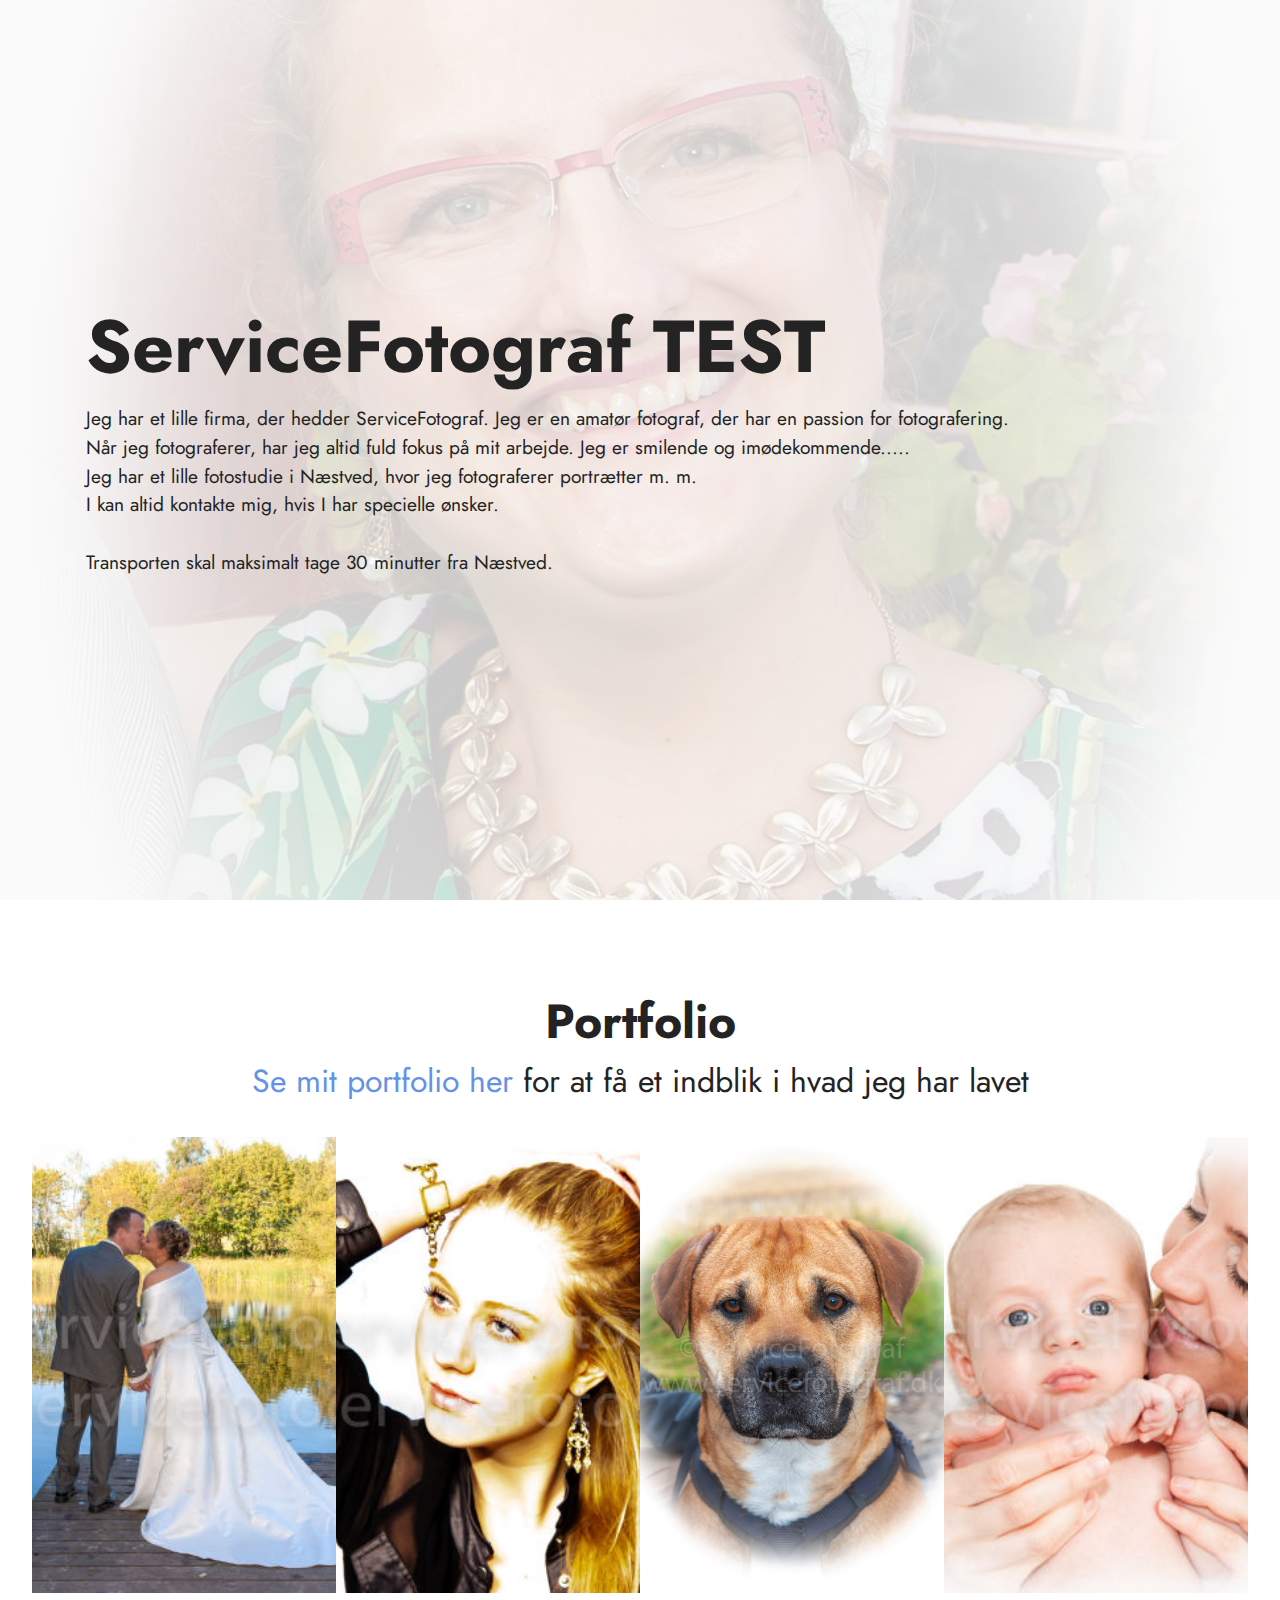
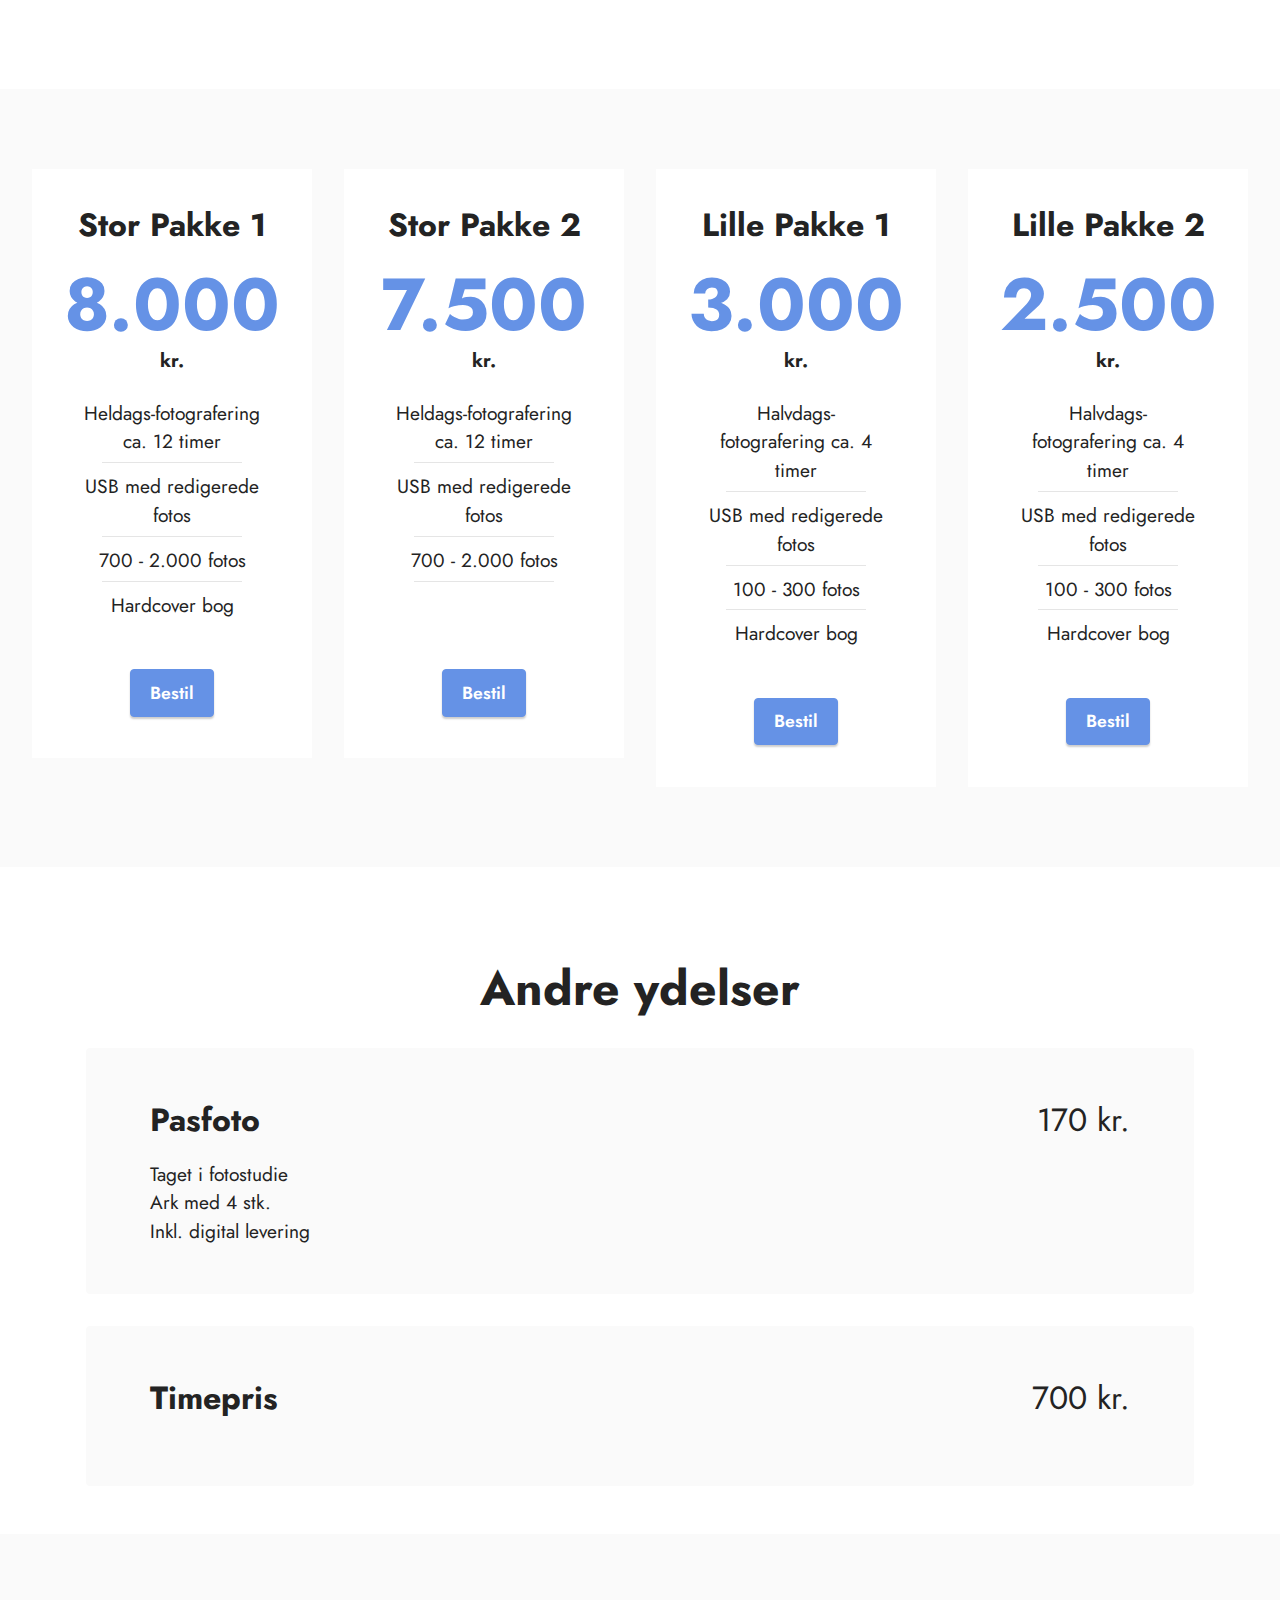
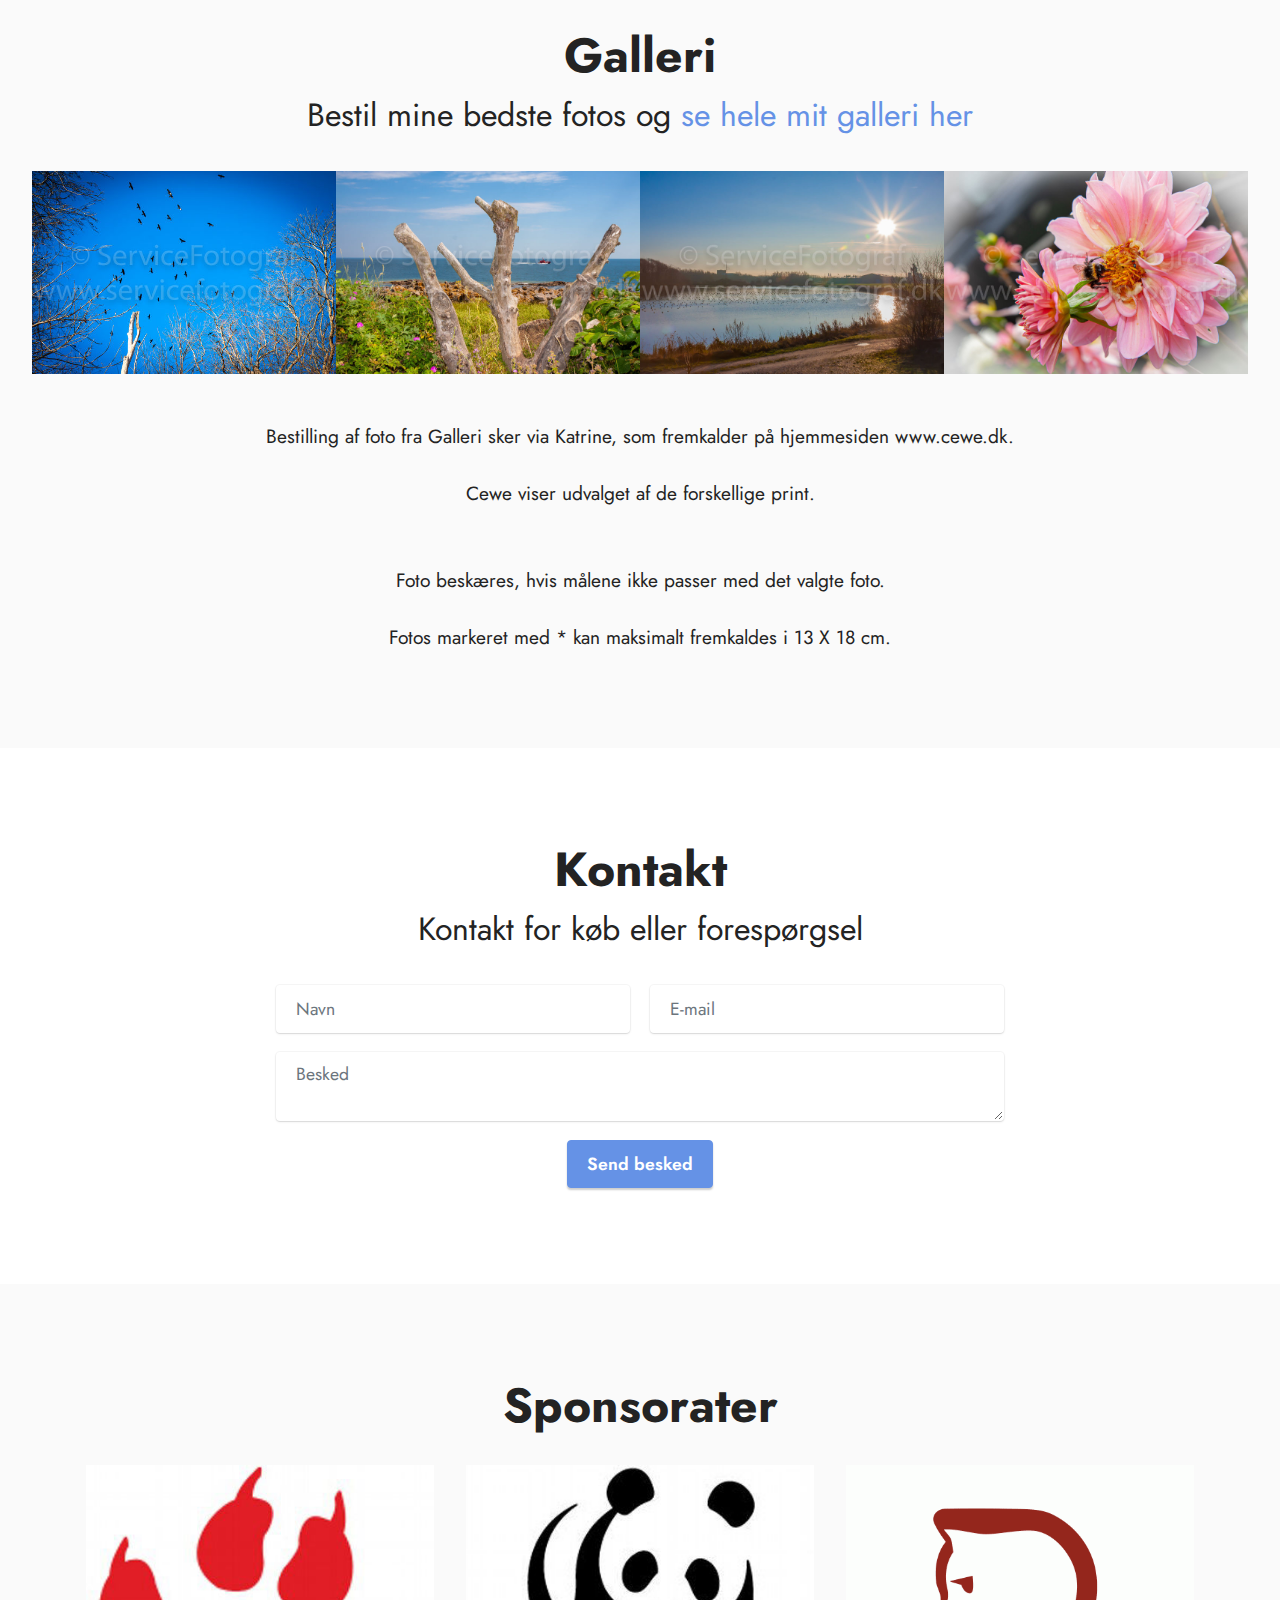
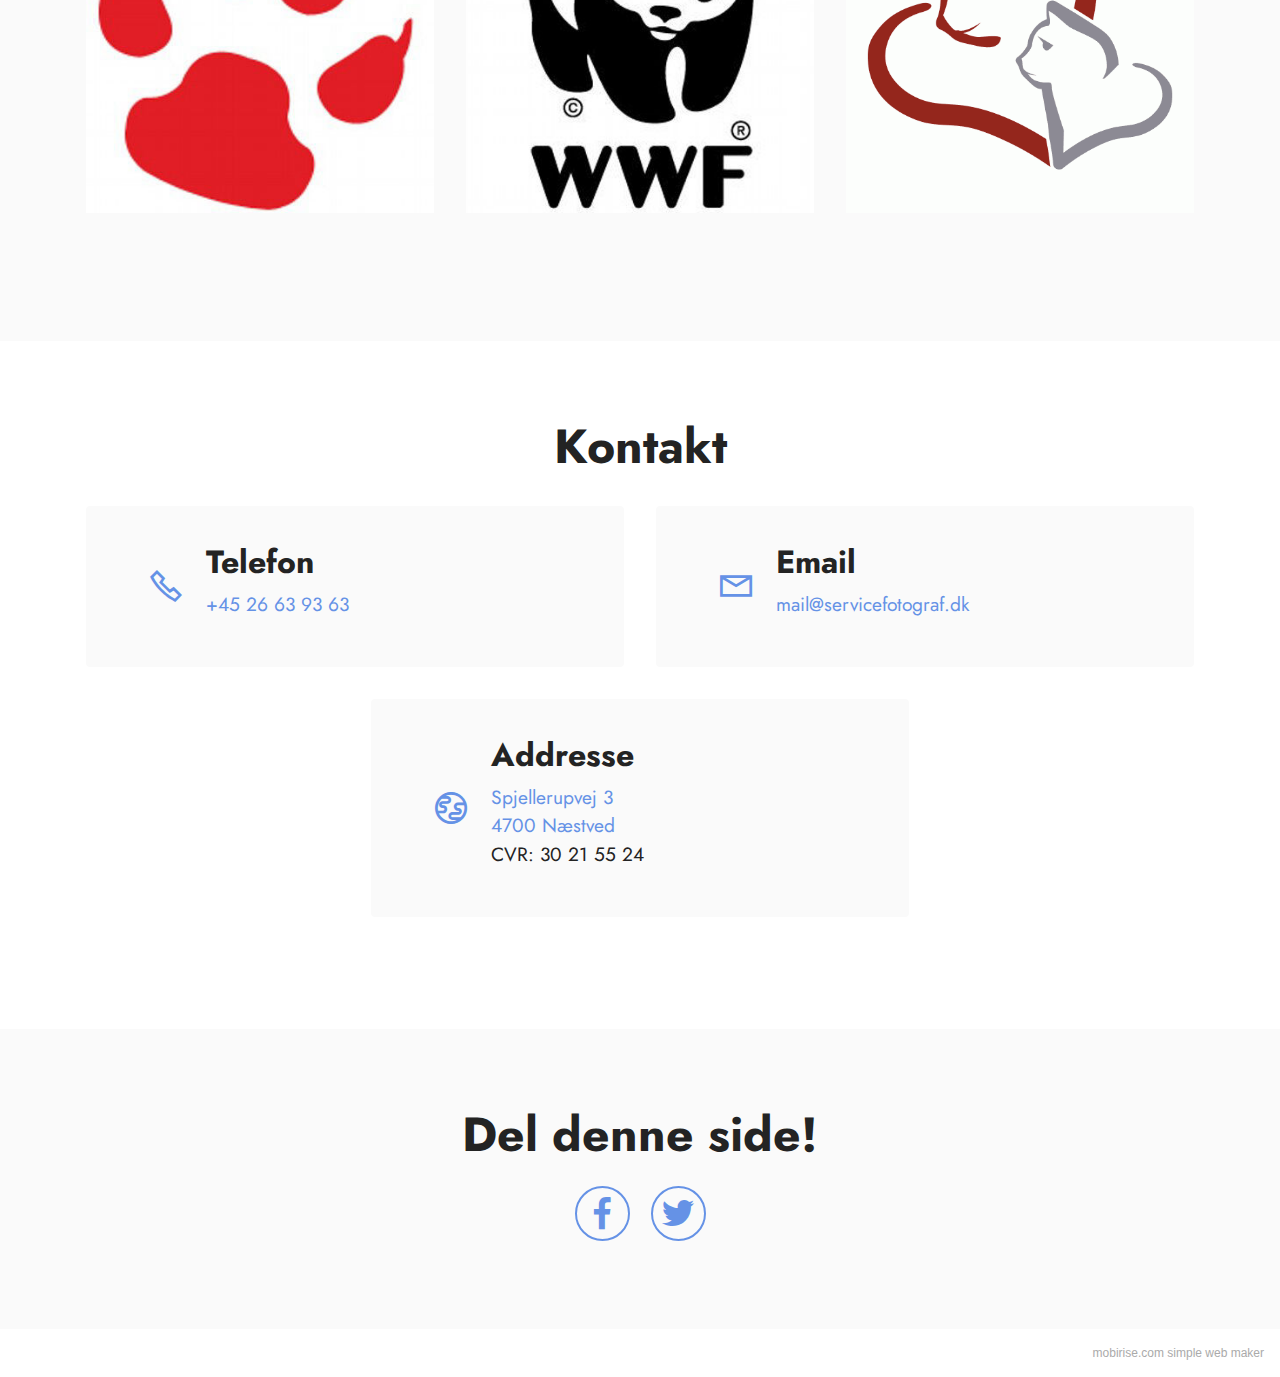
==== commit 16f21232: "create github pages" ====
--- a/index.html
+++ b/index.html
@@ -61,48 +61,48 @@
         </div>
         <div class="row mbr-gallery mt-4">
             <div class="col-12 col-md-6 col-lg-3 item gallery-image">
-                <div class="item-wrapper" data-toggle="modal" data-target="#szROQeYf4O-modal">
-                    <img class="w-100" src="assets/images/web-200909191537250020-518x345.jpg" alt="" data-slide-to="0" data-target="#lb-szROQeYf4O">
-                    <div class="icon-wrapper">
-                        <span class="mobi-mbri mobi-mbri-search mbr-iconfont mbr-iconfont-btn"></span>
-                    </div>
-                </div>
-                
-            </div>
-            <div class="col-12 col-md-6 col-lg-3 item gallery-image">
-                <div class="item-wrapper" data-toggle="modal" data-target="#szROQeYf4O-modal">
-                    <img class="w-100" src="assets/images/web-201102282128170080-518x345.jpg" alt="" data-slide-to="1" data-target="#lb-szROQeYf4O">
-                    <div class="icon-wrapper">
-                        <span class="mobi-mbri mobi-mbri-search mbr-iconfont mbr-iconfont-btn"></span>
-                    </div>
-                </div>
-                
-            </div>
-            <div class="col-12 col-md-6 col-lg-3 item gallery-image">
-                <div class="item-wrapper" data-toggle="modal" data-target="#szROQeYf4O-modal">
-                    <img class="w-100" src="assets/images/web-201008081604040060-518x777.jpg" alt="" data-slide-to="2" data-target="#lb-szROQeYf4O">
-                    <div class="icon-wrapper">
-                        <span class="mobi-mbri mobi-mbri-search mbr-iconfont mbr-iconfont-btn"></span>
-                    </div>
-                </div>
-                
-            </div>
-            <div class="col-12 col-md-6 col-lg-3 item gallery-image">
-                <div class="item-wrapper" data-toggle="modal" data-target="#szROQeYf4O-modal">
-                    <img class="w-100" src="assets/images/web-201003261212380030-518x345.jpg" alt="" data-slide-to="3" data-target="#lb-szROQeYf4O">
-                    <div class="icon-wrapper">
-                        <span class="mobi-mbri mobi-mbri-search mbr-iconfont mbr-iconfont-btn"></span>
-                    </div>
-                </div>
-                
-            </div>
-        </div>
-
-        <div class="modal mbr-slider" tabindex="-1" role="dialog" aria-hidden="true" id="szROQeYf4O-modal">
+                <div class="item-wrapper" data-toggle="modal" data-target="#szRPK1WgMh-modal">
+                    <img class="w-100" src="assets/images/web-200909191537250020-518x345.jpg" alt="" data-slide-to="0" data-target="#lb-szRPK1WgMh">
+                    <div class="icon-wrapper">
+                        <span class="mobi-mbri mobi-mbri-search mbr-iconfont mbr-iconfont-btn"></span>
+                    </div>
+                </div>
+                
+            </div>
+            <div class="col-12 col-md-6 col-lg-3 item gallery-image">
+                <div class="item-wrapper" data-toggle="modal" data-target="#szRPK1WgMh-modal">
+                    <img class="w-100" src="assets/images/web-201102282128170080-518x345.jpg" alt="" data-slide-to="1" data-target="#lb-szRPK1WgMh">
+                    <div class="icon-wrapper">
+                        <span class="mobi-mbri mobi-mbri-search mbr-iconfont mbr-iconfont-btn"></span>
+                    </div>
+                </div>
+                
+            </div>
+            <div class="col-12 col-md-6 col-lg-3 item gallery-image">
+                <div class="item-wrapper" data-toggle="modal" data-target="#szRPK1WgMh-modal">
+                    <img class="w-100" src="assets/images/web-201008081604040060-518x777.jpg" alt="" data-slide-to="2" data-target="#lb-szRPK1WgMh">
+                    <div class="icon-wrapper">
+                        <span class="mobi-mbri mobi-mbri-search mbr-iconfont mbr-iconfont-btn"></span>
+                    </div>
+                </div>
+                
+            </div>
+            <div class="col-12 col-md-6 col-lg-3 item gallery-image">
+                <div class="item-wrapper" data-toggle="modal" data-target="#szRPK1WgMh-modal">
+                    <img class="w-100" src="assets/images/web-201003261212380030-518x345.jpg" alt="" data-slide-to="3" data-target="#lb-szRPK1WgMh">
+                    <div class="icon-wrapper">
+                        <span class="mobi-mbri mobi-mbri-search mbr-iconfont mbr-iconfont-btn"></span>
+                    </div>
+                </div>
+                
+            </div>
+        </div>
+
+        <div class="modal mbr-slider" tabindex="-1" role="dialog" aria-hidden="true" id="szRPK1WgMh-modal">
             <div class="modal-dialog" role="document">
                 <div class="modal-content">
                     <div class="modal-body">
-                        <div class="carousel slide carousel-fade" id="lb-szROQeYf4O" data-interval="5000">
+                        <div class="carousel slide carousel-fade" id="lb-szRPK1WgMh" data-interval="5000">
                             <div class="carousel-inner">
                                 <div class="carousel-item active">
                                     <img class="d-block w-100" src="assets/images/web-200909191537250020-518x345.jpg" alt="">
@@ -118,18 +118,18 @@
                                 </div>
                             </div>
                             <ol class="carousel-indicators">
-                                <li data-slide-to="0" class="active" data-target="#lb-szROQeYf4O"></li>
-                                <li data-slide-to="1" data-target="#lb-szROQeYf4O"></li>
-                                <li data-slide-to="2" data-target="#lb-szROQeYf4O"></li>
-                                <li data-slide-to="3" data-target="#lb-szROQeYf4O"></li>
+                                <li data-slide-to="0" class="active" data-target="#lb-szRPK1WgMh"></li>
+                                <li data-slide-to="1" data-target="#lb-szRPK1WgMh"></li>
+                                <li data-slide-to="2" data-target="#lb-szRPK1WgMh"></li>
+                                <li data-slide-to="3" data-target="#lb-szRPK1WgMh"></li>
                             </ol>
                             <a role="button" href="" class="close" data-dismiss="modal" aria-label="Close">
                             </a>
-                            <a class="carousel-control-prev carousel-control" role="button" data-slide="prev" href="#lb-szROQeYf4O">
+                            <a class="carousel-control-prev carousel-control" role="button" data-slide="prev" href="#lb-szRPK1WgMh">
                                 <span class="mobi-mbri mobi-mbri-arrow-prev" aria-hidden="true"></span>
                                 <span class="sr-only">Previous</span>
                             </a>
-                            <a class="carousel-control-next carousel-control" role="button" data-slide="next" href="#lb-szROQeYf4O">
+                            <a class="carousel-control-next carousel-control" role="button" data-slide="next" href="#lb-szRPK1WgMh">
                                 <span class="mobi-mbri mobi-mbri-arrow-next" aria-hidden="true"></span>
                                 <span class="sr-only">Next</span>
                             </a>
@@ -300,48 +300,48 @@
         </div>
         <div class="row mbr-gallery mt-4">
             <div class="col-12 col-md-6 col-lg-3 item gallery-image">
-                <div class="item-wrapper" data-toggle="modal" data-target="#szROQgfTom-modal">
-                    <img class="w-100" src="assets/images/web-201003061021170080-566x377.jpg" alt="" data-slide-to="0" data-target="#lb-szROQgfTom">
-                    <div class="icon-wrapper">
-                        <span class="mobi-mbri mobi-mbri-search mbr-iconfont mbr-iconfont-btn"></span>
-                    </div>
-                </div>
-                
-            </div>
-            <div class="col-12 col-md-6 col-lg-3 item gallery-image">
-                <div class="item-wrapper" data-toggle="modal" data-target="#szROQgfTom-modal">
-                    <img class="w-100" src="assets/images/web-201007101141550100-813x542.jpg" alt="" data-slide-to="1" data-target="#lb-szROQgfTom">
-                    <div class="icon-wrapper">
-                        <span class="mobi-mbri mobi-mbri-search mbr-iconfont mbr-iconfont-btn"></span>
-                    </div>
-                </div>
-                
-            </div>
-            <div class="col-12 col-md-6 col-lg-3 item gallery-image">
-                <div class="item-wrapper" data-toggle="modal" data-target="#szROQgfTom-modal">
-                    <img class="w-100" src="assets/images/web-200912131105010080-813x542.jpg" alt="" data-slide-to="2" data-target="#lb-szROQgfTom">
-                    <div class="icon-wrapper">
-                        <span class="mobi-mbri mobi-mbri-search mbr-iconfont mbr-iconfont-btn"></span>
-                    </div>
-                </div>
-                
-            </div>
-            <div class="col-12 col-md-6 col-lg-3 item gallery-image">
-                <div class="item-wrapper" data-toggle="modal" data-target="#szROQgfTom-modal">
-                    <img class="w-100" src="assets/images/web-200908041020140030-813x542.jpg" alt="" data-slide-to="3" data-target="#lb-szROQgfTom">
-                    <div class="icon-wrapper">
-                        <span class="mobi-mbri mobi-mbri-search mbr-iconfont mbr-iconfont-btn"></span>
-                    </div>
-                </div>
-                
-            </div>
-        </div>
-
-        <div class="modal mbr-slider" tabindex="-1" role="dialog" aria-hidden="true" id="szROQgfTom-modal">
+                <div class="item-wrapper" data-toggle="modal" data-target="#szRPK3Qdzk-modal">
+                    <img class="w-100" src="assets/images/web-201003061021170080-566x377.jpg" alt="" data-slide-to="0" data-target="#lb-szRPK3Qdzk">
+                    <div class="icon-wrapper">
+                        <span class="mobi-mbri mobi-mbri-search mbr-iconfont mbr-iconfont-btn"></span>
+                    </div>
+                </div>
+                
+            </div>
+            <div class="col-12 col-md-6 col-lg-3 item gallery-image">
+                <div class="item-wrapper" data-toggle="modal" data-target="#szRPK3Qdzk-modal">
+                    <img class="w-100" src="assets/images/web-201007101141550100-813x542.jpg" alt="" data-slide-to="1" data-target="#lb-szRPK3Qdzk">
+                    <div class="icon-wrapper">
+                        <span class="mobi-mbri mobi-mbri-search mbr-iconfont mbr-iconfont-btn"></span>
+                    </div>
+                </div>
+                
+            </div>
+            <div class="col-12 col-md-6 col-lg-3 item gallery-image">
+                <div class="item-wrapper" data-toggle="modal" data-target="#szRPK3Qdzk-modal">
+                    <img class="w-100" src="assets/images/web-200912131105010080-813x542.jpg" alt="" data-slide-to="2" data-target="#lb-szRPK3Qdzk">
+                    <div class="icon-wrapper">
+                        <span class="mobi-mbri mobi-mbri-search mbr-iconfont mbr-iconfont-btn"></span>
+                    </div>
+                </div>
+                
+            </div>
+            <div class="col-12 col-md-6 col-lg-3 item gallery-image">
+                <div class="item-wrapper" data-toggle="modal" data-target="#szRPK3Qdzk-modal">
+                    <img class="w-100" src="assets/images/web-200908041020140030-813x542.jpg" alt="" data-slide-to="3" data-target="#lb-szRPK3Qdzk">
+                    <div class="icon-wrapper">
+                        <span class="mobi-mbri mobi-mbri-search mbr-iconfont mbr-iconfont-btn"></span>
+                    </div>
+                </div>
+                
+            </div>
+        </div>
+
+        <div class="modal mbr-slider" tabindex="-1" role="dialog" aria-hidden="true" id="szRPK3Qdzk-modal">
             <div class="modal-dialog" role="document">
                 <div class="modal-content">
                     <div class="modal-body">
-                        <div class="carousel slide" id="lb-szROQgfTom" data-interval="5000">
+                        <div class="carousel slide" id="lb-szRPK3Qdzk" data-interval="5000">
                             <div class="carousel-inner">
                                 <div class="carousel-item active">
                                     <img class="d-block w-100" src="assets/images/web-201003061021170080-566x377.jpg" alt="">
@@ -357,18 +357,18 @@
                                 </div>
                             </div>
                             <ol class="carousel-indicators">
-                                <li data-slide-to="0" class="active" data-target="#lb-szROQgfTom"></li>
-                                <li data-slide-to="1" data-target="#lb-szROQgfTom"></li>
-                                <li data-slide-to="2" data-target="#lb-szROQgfTom"></li>
-                                <li data-slide-to="3" data-target="#lb-szROQgfTom"></li>
+                                <li data-slide-to="0" class="active" data-target="#lb-szRPK3Qdzk"></li>
+                                <li data-slide-to="1" data-target="#lb-szRPK3Qdzk"></li>
+                                <li data-slide-to="2" data-target="#lb-szRPK3Qdzk"></li>
+                                <li data-slide-to="3" data-target="#lb-szRPK3Qdzk"></li>
                             </ol>
                             <a role="button" href="" class="close" data-dismiss="modal" aria-label="Close">
                             </a>
-                            <a class="carousel-control-prev carousel-control" role="button" data-slide="prev" href="#lb-szROQgfTom">
+                            <a class="carousel-control-prev carousel-control" role="button" data-slide="prev" href="#lb-szRPK3Qdzk">
                                 <span class="mobi-mbri mobi-mbri-arrow-prev" aria-hidden="true"></span>
                                 <span class="sr-only">Previous</span>
                             </a>
-                            <a class="carousel-control-next carousel-control" role="button" data-slide="next" href="#lb-szROQgfTom">
+                            <a class="carousel-control-next carousel-control" role="button" data-slide="next" href="#lb-szRPK3Qdzk">
                                 <span class="mobi-mbri mobi-mbri-arrow-next" aria-hidden="true"></span>
                                 <span class="sr-only">Next</span>
                             </a>
@@ -405,7 +405,7 @@
         </div>
         <div class="row justify-content-center mt-4">
             <div class="col-lg-8 mx-auto mbr-form" data-form-type="formoid">
-                <form action="https://mobirise.eu/" method="POST" class="mbr-form form-with-styler" data-form-title="Form Name"><input type="hidden" name="email" data-form-email="true" value="aPy8FhxdDKyV765/lwdO4duN/6xZg9fTDTMFywXhvfhq3JsEl8OY5ChVSSu6GEI6yS7n6fpMYyls+P/S5u4z34lzsxXU3o8bu3d4VSwAoBwFWEbDOlVgQ8S5zSuTECJL">
+                <form action="https://mobirise.eu/" method="POST" class="mbr-form form-with-styler" data-form-title="Form Name"><input type="hidden" name="email" data-form-email="true" value="DGFLtpzMAFOVivZOoyFW/xi7IYcNCHyktW1bc23Rcd/It5csCKBsUX0UIbuuF6Yu7iLCXaKSTYmpwNt2sDk+S2Utbhb3JJ21rSGSrYBHFp6KYLk1yfisv9HVH1NC5dSu">
                     <div class="row">
                         <div hidden="hidden" data-form-alert="" class="alert alert-success col-12">Tak for din mail. Jeg vender tilbage hurtigst muligt.</div>
                         <div hidden="hidden" data-form-alert-danger="" class="alert alert-danger col-12">Oops...! some
@@ -442,16 +442,16 @@
         </div>
         <div class="row mbr-gallery mt-4">
             <div class="col-12 col-md-6 col-lg-4 item gallery-image">
-                <div class="item-wrapper" data-toggle="modal" data-target="#szROQgZUgj-modal">
-                    <img class="w-100" src="assets/images/anima-400x400.jpg" alt="" data-slide-to="0" data-target="#lb-szROQgZUgj">
+                <div class="item-wrapper" data-toggle="modal" data-target="#szRPK4SRzG-modal">
+                    <img class="w-100" src="assets/images/anima-400x400.jpg" alt="" data-slide-to="0" data-target="#lb-szRPK4SRzG">
                     <div class="icon-wrapper">
                         <span class="mobi-mbri mobi-mbri-search mbr-iconfont mbr-iconfont-btn"></span>
                     </div>
                 </div>
                 
             </div><div class="col-12 col-md-6 col-lg-4 item gallery-image">
-                <div class="item-wrapper" data-toggle="modal" data-target="#szROQgZUgj-modal">
-                    <img class="w-100" src="assets/images/wwf-400x400.jpg" alt="" data-slide-to="1" data-target="#lb-szROQgZUgj">
+                <div class="item-wrapper" data-toggle="modal" data-target="#szRPK4SRzG-modal">
+                    <img class="w-100" src="assets/images/wwf-400x400.jpg" alt="" data-slide-to="1" data-target="#lb-szRPK4SRzG">
                     <div class="icon-wrapper">
                         <span class="mobi-mbri mobi-mbri-search mbr-iconfont mbr-iconfont-btn"></span>
                     </div>
@@ -460,22 +460,22 @@
             </div>
             
             <div class="col-12 col-md-6 col-lg-4 item gallery-image">
-                <div class="item-wrapper" data-toggle="modal" data-target="#szROQgZUgj-modal">
-                    <img class="w-100" src="assets/images/cropped-inges-kattehjem-site-icon.gif" alt="" data-slide-to="2" data-target="#lb-szROQgZUgj">
-                    <div class="icon-wrapper">
-                        <span class="mobi-mbri mobi-mbri-search mbr-iconfont mbr-iconfont-btn"></span>
-                    </div>
-                </div>
-                
-            </div>
-            
-        </div>
-
-        <div class="modal mbr-slider" tabindex="-1" role="dialog" aria-hidden="true" id="szROQgZUgj-modal">
+                <div class="item-wrapper" data-toggle="modal" data-target="#szRPK4SRzG-modal">
+                    <img class="w-100" src="assets/images/cropped-inges-kattehjem-site-icon.gif" alt="" data-slide-to="2" data-target="#lb-szRPK4SRzG">
+                    <div class="icon-wrapper">
+                        <span class="mobi-mbri mobi-mbri-search mbr-iconfont mbr-iconfont-btn"></span>
+                    </div>
+                </div>
+                
+            </div>
+            
+        </div>
+
+        <div class="modal mbr-slider" tabindex="-1" role="dialog" aria-hidden="true" id="szRPK4SRzG-modal">
             <div class="modal-dialog" role="document">
                 <div class="modal-content">
                     <div class="modal-body">
-                        <div class="carousel slide" id="lb-szROQgZUgj" data-interval="5000">
+                        <div class="carousel slide" id="lb-szRPK4SRzG" data-interval="5000">
                             <div class="carousel-inner">
                                 <div class="carousel-item active">
                                     <img class="d-block w-100" src="assets/images/anima-400x400.jpg" alt="">
@@ -489,18 +489,18 @@
                                 
                             </div>
                             <ol class="carousel-indicators">
-                                <li data-slide-to="0" class="active" data-target="#lb-szROQgZUgj"></li><li data-slide-to="1" class="" data-target="#lb-szROQgZUgj"></li>
-                                <li data-slide-to="2" data-target="#lb-szROQgZUgj"></li>
+                                <li data-slide-to="0" class="active" data-target="#lb-szRPK4SRzG"></li><li data-slide-to="1" class="" data-target="#lb-szRPK4SRzG"></li>
+                                <li data-slide-to="2" data-target="#lb-szRPK4SRzG"></li>
                                 
                                 
                             </ol>
                             <a role="button" href="" class="close" data-dismiss="modal" aria-label="Close">
                             </a>
-                            <a class="carousel-control-prev carousel-control" role="button" data-slide="prev" href="#lb-szROQgZUgj">
+                            <a class="carousel-control-prev carousel-control" role="button" data-slide="prev" href="#lb-szRPK4SRzG">
                                 <span class="mobi-mbri mobi-mbri-arrow-prev" aria-hidden="true"></span>
                                 <span class="sr-only">Previous</span>
                             </a>
-                            <a class="carousel-control-next carousel-control" role="button" data-slide="next" href="#lb-szROQgZUgj">
+                            <a class="carousel-control-next carousel-control" role="button" data-slide="next" href="#lb-szRPK4SRzG">
                                 <span class="mobi-mbri mobi-mbri-arrow-next" aria-hidden="true"></span>
                                 <span class="sr-only">Next</span>
                             </a>
@@ -593,7 +593,7 @@
             </div>
         </div>
     </div>
-</section><section style="background-color: #fff; font-family: -apple-system, BlinkMacSystemFont, 'Segoe UI', 'Roboto', 'Helvetica Neue', Arial, sans-serif; color:#aaa; font-size:12px; padding: 0; align-items: center; display: flex;"><a href="https://mobirise.site/o" style="flex: 1 1; height: 3rem; padding-left: 1rem;"></a><p style="flex: 0 0 auto; margin:0; padding-right:1rem;">Created with <a href="https://mobirise.site/a" style="color:#aaa;">Mobirise</a></p></section><script src="assets/web/assets/jquery/jquery.min.js"></script>  <script src="assets/popper/popper.min.js"></script>  <script src="assets/tether/tether.min.js"></script>  <script src="assets/bootstrap/js/bootstrap.min.js"></script>  <script src="assets/smoothscroll/smooth-scroll.js"></script>  <script src="assets/formstyler/jquery.formstyler.js"></script>  <script src="assets/formstyler/jquery.formstyler.min.js"></script>  <script src="assets/datepicker/jquery.datetimepicker.full.js"></script>  <script src="assets/sociallikes/social-likes.js"></script>  <script src="assets/theme/js/script.js"></script>  <script src="assets/formoid/formoid.min.js"></script>  
+</section><section style="background-color: #fff; font-family: -apple-system, BlinkMacSystemFont, 'Segoe UI', 'Roboto', 'Helvetica Neue', Arial, sans-serif; color:#aaa; font-size:12px; padding: 0; align-items: center; display: flex;"><a href="https://mobirise.site/v" style="flex: 1 1; height: 3rem; padding-left: 1rem;"></a><p style="flex: 0 0 auto; margin:0; padding-right:1rem;"><a href="https://mobirise.site" style="color:#aaa;">mobirise.com</a> simple web maker</p></section><script src="assets/web/assets/jquery/jquery.min.js"></script>  <script src="assets/popper/popper.min.js"></script>  <script src="assets/tether/tether.min.js"></script>  <script src="assets/bootstrap/js/bootstrap.min.js"></script>  <script src="assets/smoothscroll/smooth-scroll.js"></script>  <script src="assets/formstyler/jquery.formstyler.js"></script>  <script src="assets/formstyler/jquery.formstyler.min.js"></script>  <script src="assets/datepicker/jquery.datetimepicker.full.js"></script>  <script src="assets/sociallikes/social-likes.js"></script>  <script src="assets/theme/js/script.js"></script>  <script src="assets/formoid/formoid.min.js"></script>  
   
   
 </body>
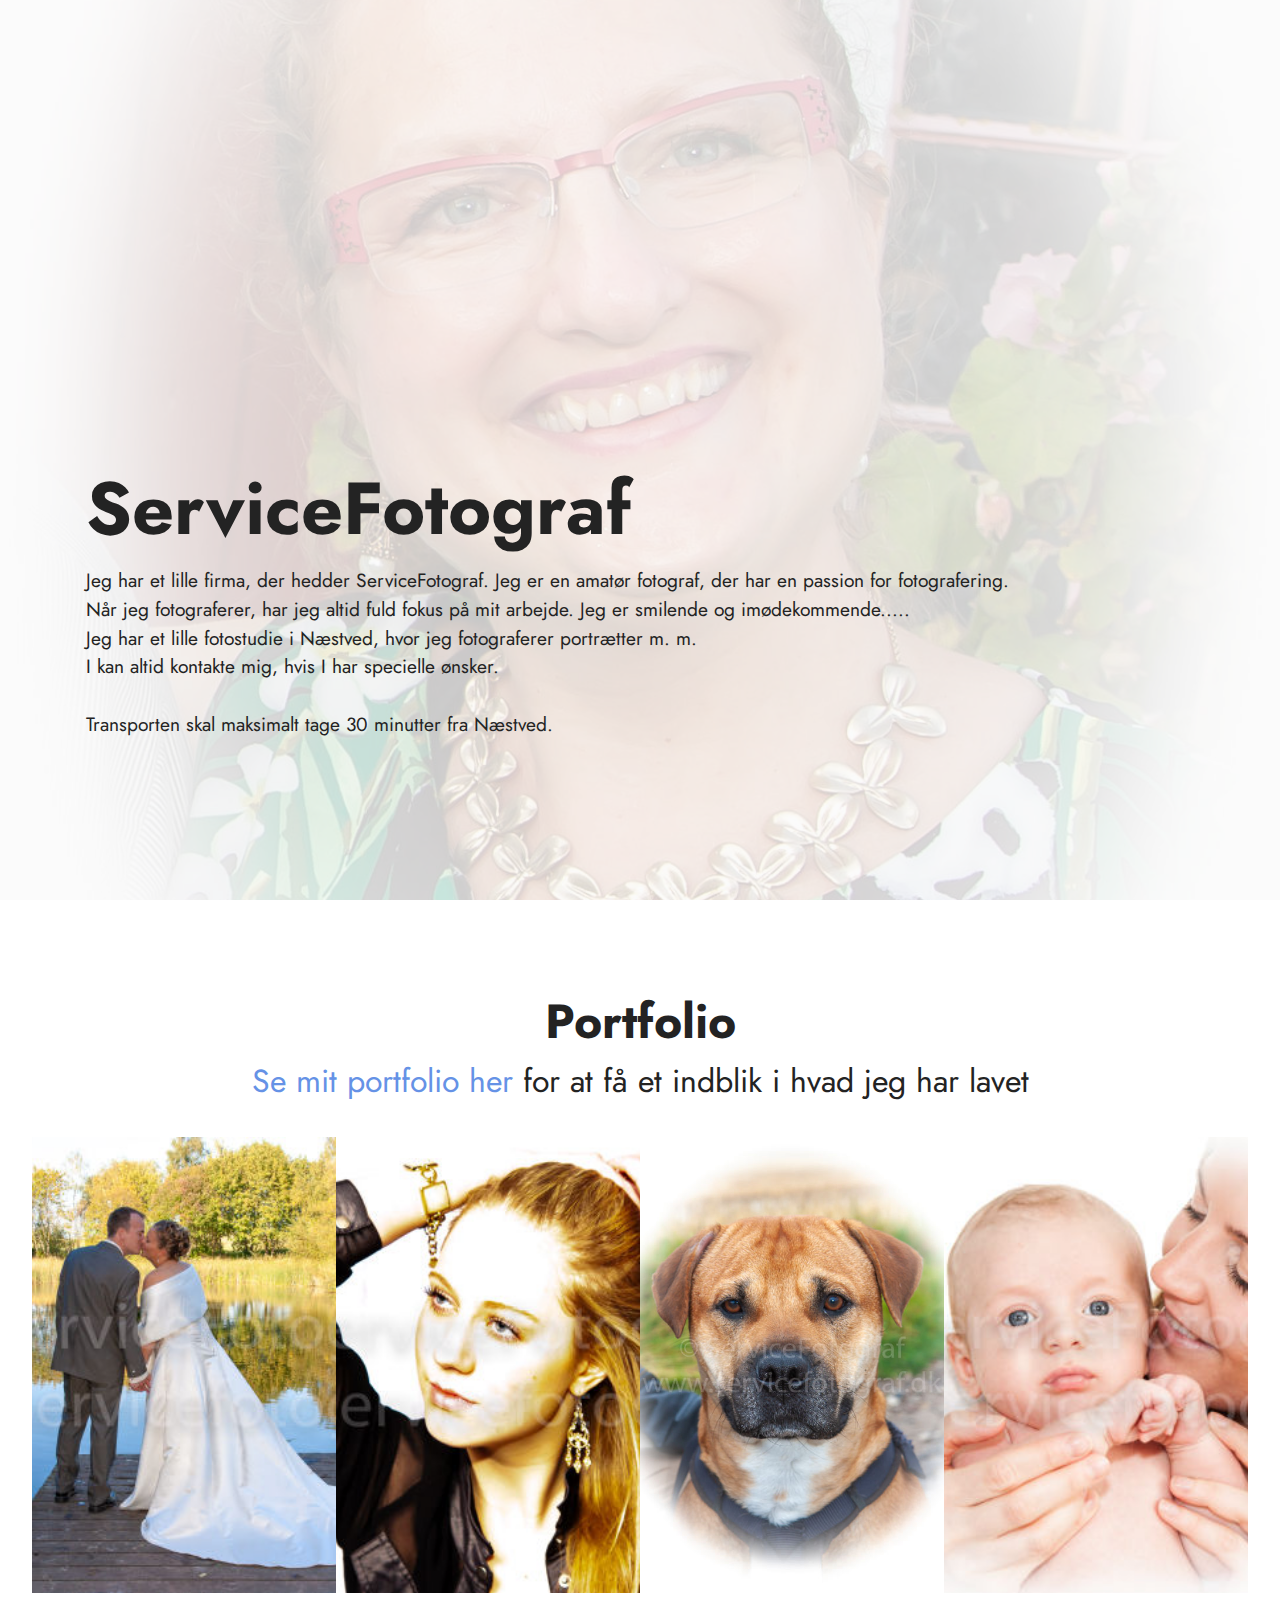
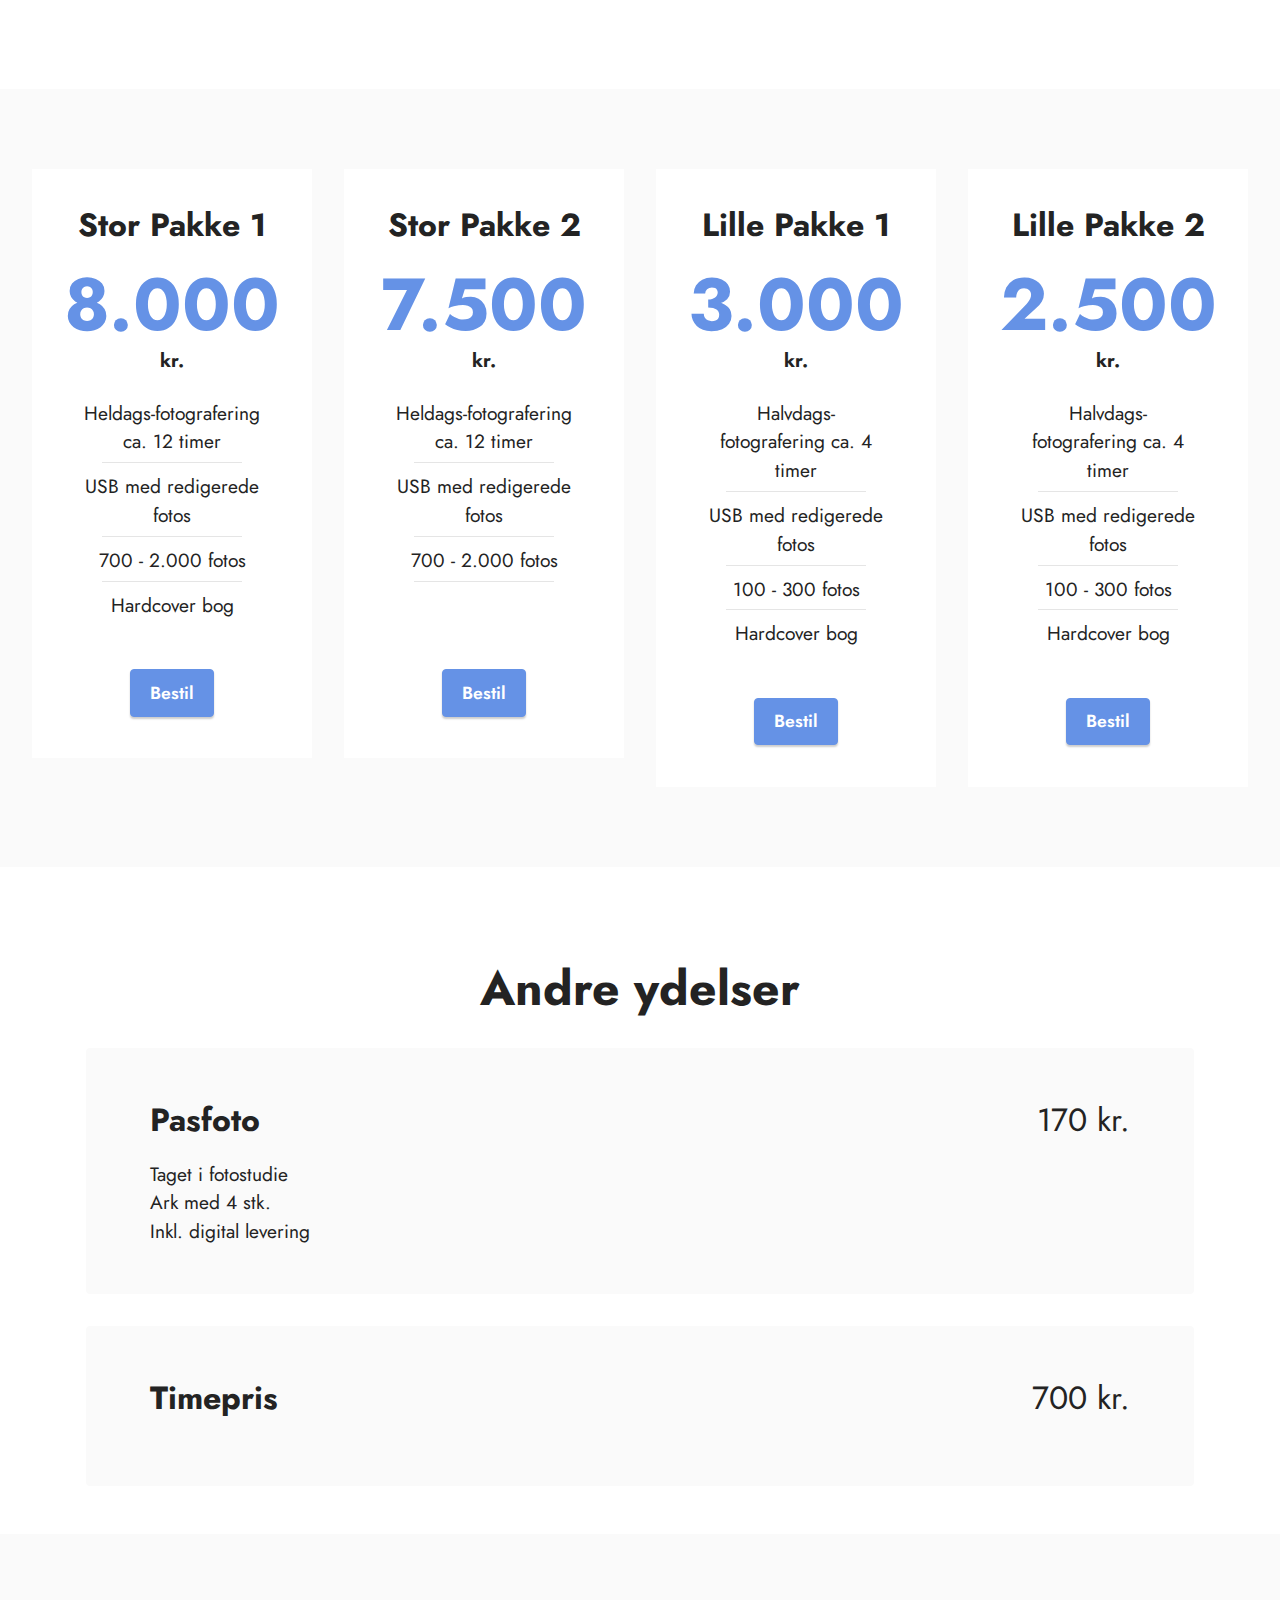
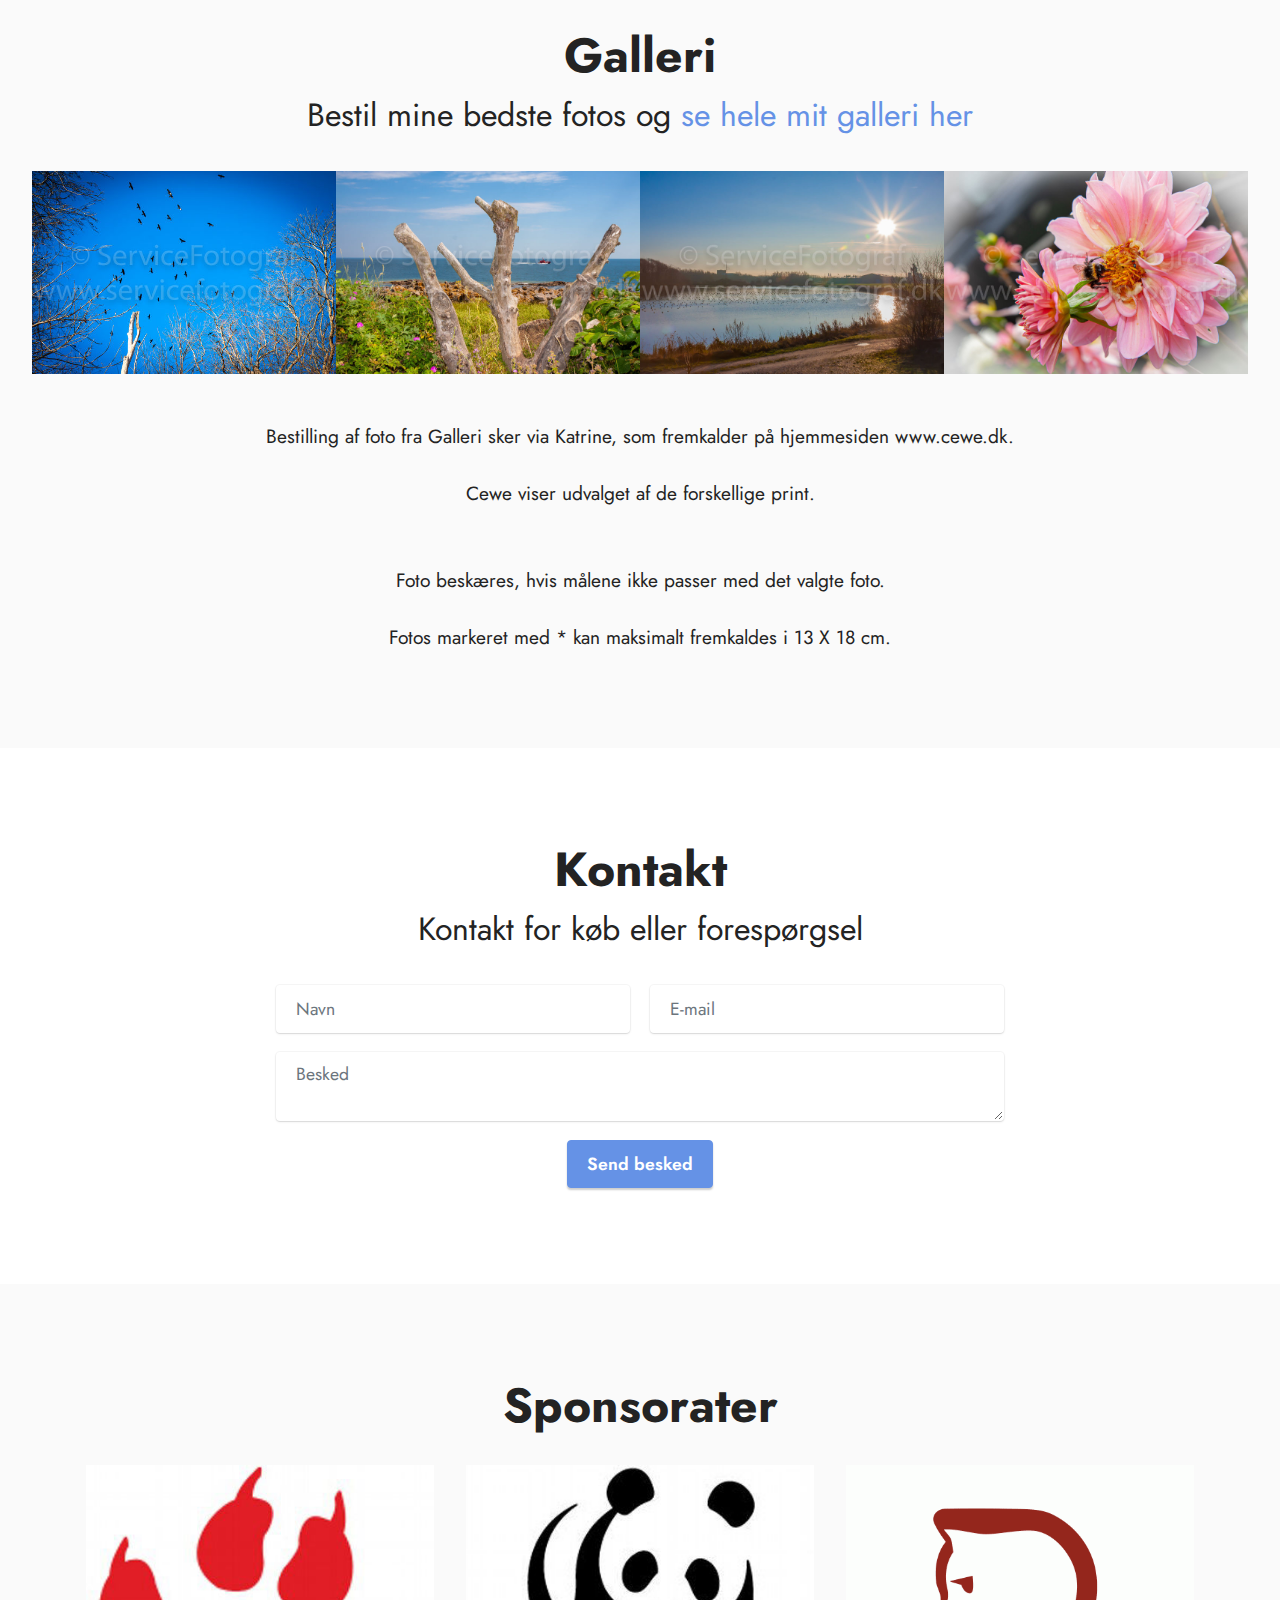
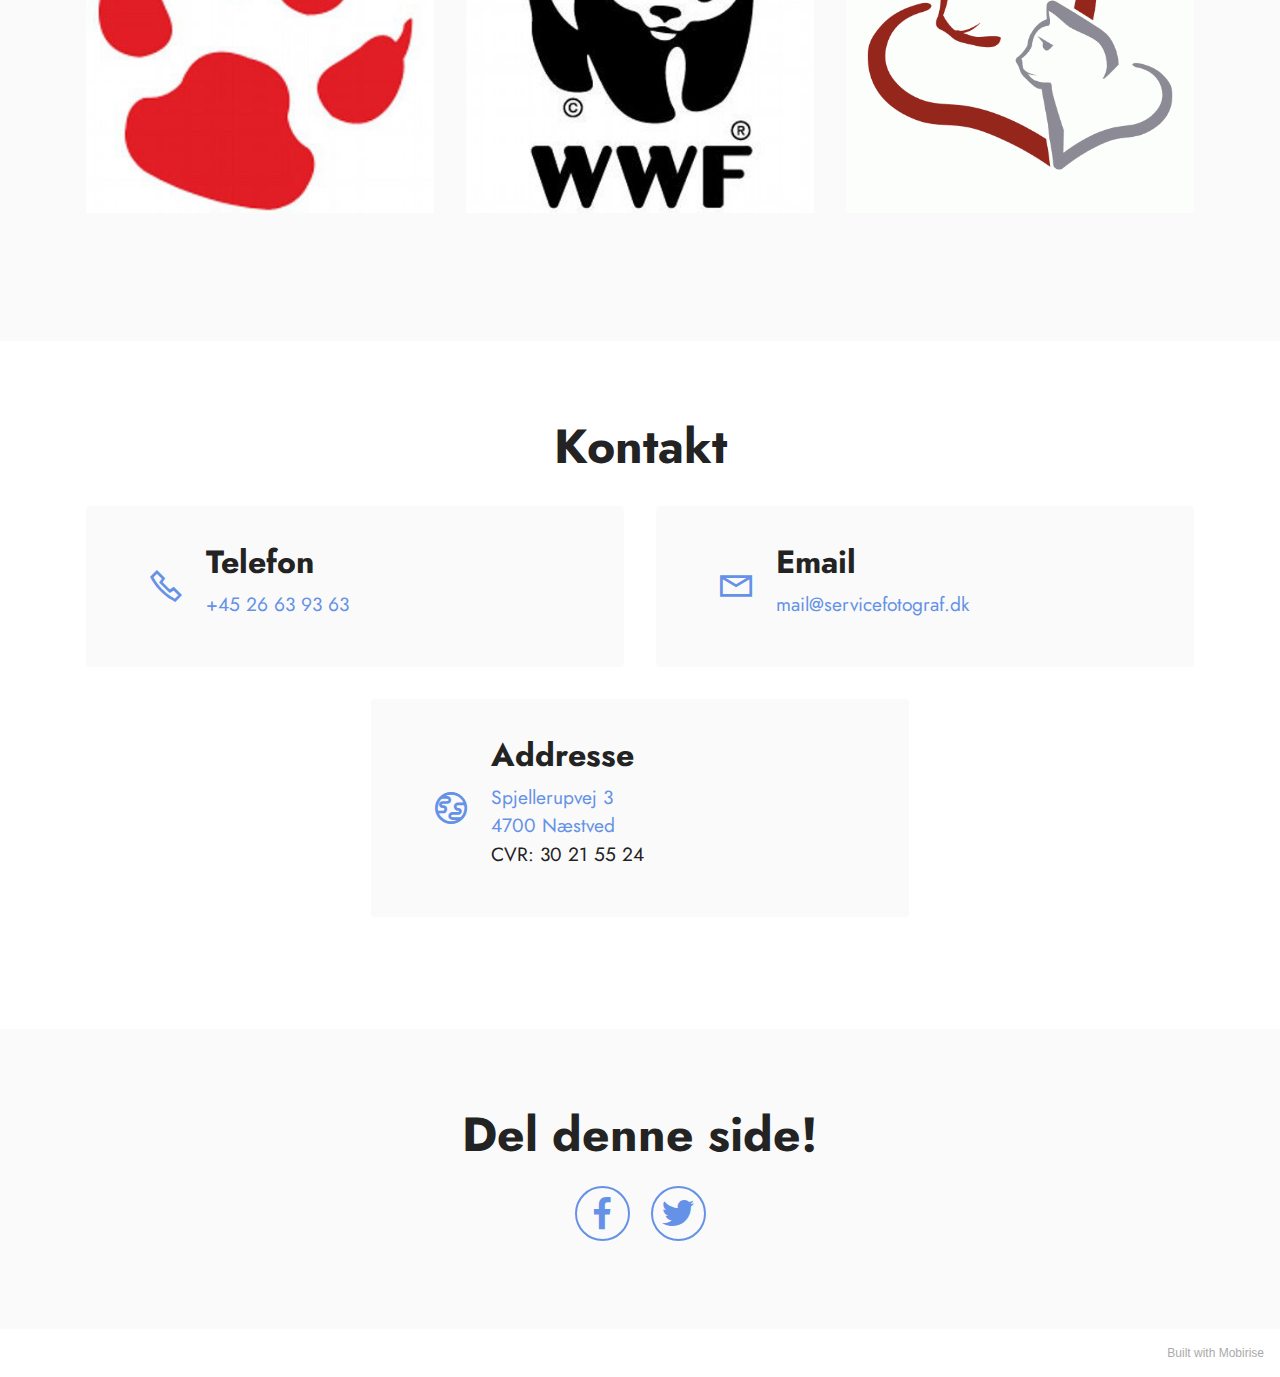
==== commit 91653159: "create github pages" ====
--- a/index.html
+++ b/index.html
@@ -1,10 +1,10 @@
 <!DOCTYPE html>
 <html  >
 <head>
-  <!-- Site made with Mobirise Website Builder v5.3.9, https://mobirise.com -->
+  <!-- Site made with Mobirise Website Builder v5.3.5, https://mobirise.com -->
   <meta charset="UTF-8">
   <meta http-equiv="X-UA-Compatible" content="IE=edge">
-  <meta name="generator" content="Mobirise v5.3.9, mobirise.com">
+  <meta name="generator" content="Mobirise v5.3.5, mobirise.com">
   <meta name="viewport" content="width=device-width, initial-scale=1, minimum-scale=1">
   <link rel="shortcut icon" href="assets/images/logo5.png" type="image/x-icon">
   <meta name="description" content="Fotografopgaver på Sjælland.">
@@ -40,7 +40,7 @@
     <div class="container">
         <div class="row">
             <div class="col-12 col-lg-12">
-                <h1 class="mbr-section-title mbr-fonts-style mb-3 display-1"><strong>ServiceFotograf TEST</strong></h1>
+                <h1 class="mbr-section-title mbr-fonts-style mb-3 display-1"><strong><br></strong><br><br><br><strong>ServiceFotograf</strong></h1>
                 
                 <p class="mbr-text mbr-fonts-style display-7">Jeg har et lille firma, der hedder ServiceFotograf. Jeg er en amatør fotograf, der har en passion for fotografering.<br>Når jeg fotograferer, har jeg altid fuld fokus på mit arbejde. Jeg er smilende og imødekommende.....<br>Jeg har et lille fotostudie i Næstved, hvor jeg fotograferer portrætter m. m.<br>I kan altid kontakte mig, hvis I har specielle ønsker.&nbsp;<br><br>Transporten skal maksimalt tage 30 minutter fra Næstved.</p>
                 
@@ -61,48 +61,48 @@
         </div>
         <div class="row mbr-gallery mt-4">
             <div class="col-12 col-md-6 col-lg-3 item gallery-image">
-                <div class="item-wrapper" data-toggle="modal" data-target="#szRPK1WgMh-modal">
-                    <img class="w-100" src="assets/images/web-200909191537250020-518x345.jpg" alt="" data-slide-to="0" data-target="#lb-szRPK1WgMh">
-                    <div class="icon-wrapper">
-                        <span class="mobi-mbri mobi-mbri-search mbr-iconfont mbr-iconfont-btn"></span>
-                    </div>
-                </div>
-                
-            </div>
-            <div class="col-12 col-md-6 col-lg-3 item gallery-image">
-                <div class="item-wrapper" data-toggle="modal" data-target="#szRPK1WgMh-modal">
-                    <img class="w-100" src="assets/images/web-201102282128170080-518x345.jpg" alt="" data-slide-to="1" data-target="#lb-szRPK1WgMh">
-                    <div class="icon-wrapper">
-                        <span class="mobi-mbri mobi-mbri-search mbr-iconfont mbr-iconfont-btn"></span>
-                    </div>
-                </div>
-                
-            </div>
-            <div class="col-12 col-md-6 col-lg-3 item gallery-image">
-                <div class="item-wrapper" data-toggle="modal" data-target="#szRPK1WgMh-modal">
-                    <img class="w-100" src="assets/images/web-201008081604040060-518x777.jpg" alt="" data-slide-to="2" data-target="#lb-szRPK1WgMh">
-                    <div class="icon-wrapper">
-                        <span class="mobi-mbri mobi-mbri-search mbr-iconfont mbr-iconfont-btn"></span>
-                    </div>
-                </div>
-                
-            </div>
-            <div class="col-12 col-md-6 col-lg-3 item gallery-image">
-                <div class="item-wrapper" data-toggle="modal" data-target="#szRPK1WgMh-modal">
-                    <img class="w-100" src="assets/images/web-201003261212380030-518x345.jpg" alt="" data-slide-to="3" data-target="#lb-szRPK1WgMh">
-                    <div class="icon-wrapper">
-                        <span class="mobi-mbri mobi-mbri-search mbr-iconfont mbr-iconfont-btn"></span>
-                    </div>
-                </div>
-                
-            </div>
-        </div>
-
-        <div class="modal mbr-slider" tabindex="-1" role="dialog" aria-hidden="true" id="szRPK1WgMh-modal">
+                <div class="item-wrapper" data-toggle="modal" data-target="#szRQ6jjinr-modal">
+                    <img class="w-100" src="assets/images/web-200909191537250020-518x345.jpg" alt="" data-slide-to="0" data-target="#lb-szRQ6jjinr">
+                    <div class="icon-wrapper">
+                        <span class="mobi-mbri mobi-mbri-search mbr-iconfont mbr-iconfont-btn"></span>
+                    </div>
+                </div>
+                
+            </div>
+            <div class="col-12 col-md-6 col-lg-3 item gallery-image">
+                <div class="item-wrapper" data-toggle="modal" data-target="#szRQ6jjinr-modal">
+                    <img class="w-100" src="assets/images/web-201102282128170080-518x345.jpg" alt="" data-slide-to="1" data-target="#lb-szRQ6jjinr">
+                    <div class="icon-wrapper">
+                        <span class="mobi-mbri mobi-mbri-search mbr-iconfont mbr-iconfont-btn"></span>
+                    </div>
+                </div>
+                
+            </div>
+            <div class="col-12 col-md-6 col-lg-3 item gallery-image">
+                <div class="item-wrapper" data-toggle="modal" data-target="#szRQ6jjinr-modal">
+                    <img class="w-100" src="assets/images/web-201008081604040060-518x777.jpg" alt="" data-slide-to="2" data-target="#lb-szRQ6jjinr">
+                    <div class="icon-wrapper">
+                        <span class="mobi-mbri mobi-mbri-search mbr-iconfont mbr-iconfont-btn"></span>
+                    </div>
+                </div>
+                
+            </div>
+            <div class="col-12 col-md-6 col-lg-3 item gallery-image">
+                <div class="item-wrapper" data-toggle="modal" data-target="#szRQ6jjinr-modal">
+                    <img class="w-100" src="assets/images/web-201003261212380030-518x345.jpg" alt="" data-slide-to="3" data-target="#lb-szRQ6jjinr">
+                    <div class="icon-wrapper">
+                        <span class="mobi-mbri mobi-mbri-search mbr-iconfont mbr-iconfont-btn"></span>
+                    </div>
+                </div>
+                
+            </div>
+        </div>
+
+        <div class="modal mbr-slider" tabindex="-1" role="dialog" aria-hidden="true" id="szRQ6jjinr-modal">
             <div class="modal-dialog" role="document">
                 <div class="modal-content">
                     <div class="modal-body">
-                        <div class="carousel slide carousel-fade" id="lb-szRPK1WgMh" data-interval="5000">
+                        <div class="carousel slide carousel-fade" id="lb-szRQ6jjinr" data-interval="5000">
                             <div class="carousel-inner">
                                 <div class="carousel-item active">
                                     <img class="d-block w-100" src="assets/images/web-200909191537250020-518x345.jpg" alt="">
@@ -118,18 +118,18 @@
                                 </div>
                             </div>
                             <ol class="carousel-indicators">
-                                <li data-slide-to="0" class="active" data-target="#lb-szRPK1WgMh"></li>
-                                <li data-slide-to="1" data-target="#lb-szRPK1WgMh"></li>
-                                <li data-slide-to="2" data-target="#lb-szRPK1WgMh"></li>
-                                <li data-slide-to="3" data-target="#lb-szRPK1WgMh"></li>
+                                <li data-slide-to="0" class="active" data-target="#lb-szRQ6jjinr"></li>
+                                <li data-slide-to="1" data-target="#lb-szRQ6jjinr"></li>
+                                <li data-slide-to="2" data-target="#lb-szRQ6jjinr"></li>
+                                <li data-slide-to="3" data-target="#lb-szRQ6jjinr"></li>
                             </ol>
                             <a role="button" href="" class="close" data-dismiss="modal" aria-label="Close">
                             </a>
-                            <a class="carousel-control-prev carousel-control" role="button" data-slide="prev" href="#lb-szRPK1WgMh">
+                            <a class="carousel-control-prev carousel-control" role="button" data-slide="prev" href="#lb-szRQ6jjinr">
                                 <span class="mobi-mbri mobi-mbri-arrow-prev" aria-hidden="true"></span>
                                 <span class="sr-only">Previous</span>
                             </a>
-                            <a class="carousel-control-next carousel-control" role="button" data-slide="next" href="#lb-szRPK1WgMh">
+                            <a class="carousel-control-next carousel-control" role="button" data-slide="next" href="#lb-szRQ6jjinr">
                                 <span class="mobi-mbri mobi-mbri-arrow-next" aria-hidden="true"></span>
                                 <span class="sr-only">Next</span>
                             </a>
@@ -300,48 +300,48 @@
         </div>
         <div class="row mbr-gallery mt-4">
             <div class="col-12 col-md-6 col-lg-3 item gallery-image">
-                <div class="item-wrapper" data-toggle="modal" data-target="#szRPK3Qdzk-modal">
-                    <img class="w-100" src="assets/images/web-201003061021170080-566x377.jpg" alt="" data-slide-to="0" data-target="#lb-szRPK3Qdzk">
-                    <div class="icon-wrapper">
-                        <span class="mobi-mbri mobi-mbri-search mbr-iconfont mbr-iconfont-btn"></span>
-                    </div>
-                </div>
-                
-            </div>
-            <div class="col-12 col-md-6 col-lg-3 item gallery-image">
-                <div class="item-wrapper" data-toggle="modal" data-target="#szRPK3Qdzk-modal">
-                    <img class="w-100" src="assets/images/web-201007101141550100-813x542.jpg" alt="" data-slide-to="1" data-target="#lb-szRPK3Qdzk">
-                    <div class="icon-wrapper">
-                        <span class="mobi-mbri mobi-mbri-search mbr-iconfont mbr-iconfont-btn"></span>
-                    </div>
-                </div>
-                
-            </div>
-            <div class="col-12 col-md-6 col-lg-3 item gallery-image">
-                <div class="item-wrapper" data-toggle="modal" data-target="#szRPK3Qdzk-modal">
-                    <img class="w-100" src="assets/images/web-200912131105010080-813x542.jpg" alt="" data-slide-to="2" data-target="#lb-szRPK3Qdzk">
-                    <div class="icon-wrapper">
-                        <span class="mobi-mbri mobi-mbri-search mbr-iconfont mbr-iconfont-btn"></span>
-                    </div>
-                </div>
-                
-            </div>
-            <div class="col-12 col-md-6 col-lg-3 item gallery-image">
-                <div class="item-wrapper" data-toggle="modal" data-target="#szRPK3Qdzk-modal">
-                    <img class="w-100" src="assets/images/web-200908041020140030-813x542.jpg" alt="" data-slide-to="3" data-target="#lb-szRPK3Qdzk">
-                    <div class="icon-wrapper">
-                        <span class="mobi-mbri mobi-mbri-search mbr-iconfont mbr-iconfont-btn"></span>
-                    </div>
-                </div>
-                
-            </div>
-        </div>
-
-        <div class="modal mbr-slider" tabindex="-1" role="dialog" aria-hidden="true" id="szRPK3Qdzk-modal">
+                <div class="item-wrapper" data-toggle="modal" data-target="#szRQ6kuu3Y-modal">
+                    <img class="w-100" src="assets/images/web-201003061021170080-566x377.jpg" alt="" data-slide-to="0" data-target="#lb-szRQ6kuu3Y">
+                    <div class="icon-wrapper">
+                        <span class="mobi-mbri mobi-mbri-search mbr-iconfont mbr-iconfont-btn"></span>
+                    </div>
+                </div>
+                
+            </div>
+            <div class="col-12 col-md-6 col-lg-3 item gallery-image">
+                <div class="item-wrapper" data-toggle="modal" data-target="#szRQ6kuu3Y-modal">
+                    <img class="w-100" src="assets/images/web-201007101141550100-813x542.jpg" alt="" data-slide-to="1" data-target="#lb-szRQ6kuu3Y">
+                    <div class="icon-wrapper">
+                        <span class="mobi-mbri mobi-mbri-search mbr-iconfont mbr-iconfont-btn"></span>
+                    </div>
+                </div>
+                
+            </div>
+            <div class="col-12 col-md-6 col-lg-3 item gallery-image">
+                <div class="item-wrapper" data-toggle="modal" data-target="#szRQ6kuu3Y-modal">
+                    <img class="w-100" src="assets/images/web-200912131105010080-813x542.jpg" alt="" data-slide-to="2" data-target="#lb-szRQ6kuu3Y">
+                    <div class="icon-wrapper">
+                        <span class="mobi-mbri mobi-mbri-search mbr-iconfont mbr-iconfont-btn"></span>
+                    </div>
+                </div>
+                
+            </div>
+            <div class="col-12 col-md-6 col-lg-3 item gallery-image">
+                <div class="item-wrapper" data-toggle="modal" data-target="#szRQ6kuu3Y-modal">
+                    <img class="w-100" src="assets/images/web-200908041020140030-813x542.jpg" alt="" data-slide-to="3" data-target="#lb-szRQ6kuu3Y">
+                    <div class="icon-wrapper">
+                        <span class="mobi-mbri mobi-mbri-search mbr-iconfont mbr-iconfont-btn"></span>
+                    </div>
+                </div>
+                
+            </div>
+        </div>
+
+        <div class="modal mbr-slider" tabindex="-1" role="dialog" aria-hidden="true" id="szRQ6kuu3Y-modal">
             <div class="modal-dialog" role="document">
                 <div class="modal-content">
                     <div class="modal-body">
-                        <div class="carousel slide" id="lb-szRPK3Qdzk" data-interval="5000">
+                        <div class="carousel slide" id="lb-szRQ6kuu3Y" data-interval="5000">
                             <div class="carousel-inner">
                                 <div class="carousel-item active">
                                     <img class="d-block w-100" src="assets/images/web-201003061021170080-566x377.jpg" alt="">
@@ -357,18 +357,18 @@
                                 </div>
                             </div>
                             <ol class="carousel-indicators">
-                                <li data-slide-to="0" class="active" data-target="#lb-szRPK3Qdzk"></li>
-                                <li data-slide-to="1" data-target="#lb-szRPK3Qdzk"></li>
-                                <li data-slide-to="2" data-target="#lb-szRPK3Qdzk"></li>
-                                <li data-slide-to="3" data-target="#lb-szRPK3Qdzk"></li>
+                                <li data-slide-to="0" class="active" data-target="#lb-szRQ6kuu3Y"></li>
+                                <li data-slide-to="1" data-target="#lb-szRQ6kuu3Y"></li>
+                                <li data-slide-to="2" data-target="#lb-szRQ6kuu3Y"></li>
+                                <li data-slide-to="3" data-target="#lb-szRQ6kuu3Y"></li>
                             </ol>
                             <a role="button" href="" class="close" data-dismiss="modal" aria-label="Close">
                             </a>
-                            <a class="carousel-control-prev carousel-control" role="button" data-slide="prev" href="#lb-szRPK3Qdzk">
+                            <a class="carousel-control-prev carousel-control" role="button" data-slide="prev" href="#lb-szRQ6kuu3Y">
                                 <span class="mobi-mbri mobi-mbri-arrow-prev" aria-hidden="true"></span>
                                 <span class="sr-only">Previous</span>
                             </a>
-                            <a class="carousel-control-next carousel-control" role="button" data-slide="next" href="#lb-szRPK3Qdzk">
+                            <a class="carousel-control-next carousel-control" role="button" data-slide="next" href="#lb-szRQ6kuu3Y">
                                 <span class="mobi-mbri mobi-mbri-arrow-next" aria-hidden="true"></span>
                                 <span class="sr-only">Next</span>
                             </a>
@@ -405,7 +405,7 @@
         </div>
         <div class="row justify-content-center mt-4">
             <div class="col-lg-8 mx-auto mbr-form" data-form-type="formoid">
-                <form action="https://mobirise.eu/" method="POST" class="mbr-form form-with-styler" data-form-title="Form Name"><input type="hidden" name="email" data-form-email="true" value="DGFLtpzMAFOVivZOoyFW/xi7IYcNCHyktW1bc23Rcd/It5csCKBsUX0UIbuuF6Yu7iLCXaKSTYmpwNt2sDk+S2Utbhb3JJ21rSGSrYBHFp6KYLk1yfisv9HVH1NC5dSu">
+                <form action="https://mobirise.eu/" method="POST" class="mbr-form form-with-styler" data-form-title="Form Name"><input type="hidden" name="email" data-form-email="true" value="0AB7EUT4TlHNcxhdggg0MjANKm4JFiUJOz5JOl+CO5UUmQMMJV/PhSJVxes4bZSmZSQcnzh2zfKx7JexYcv1MVfgMwYCDyU7yg2jy1Lsf5B2RWG+9h89+ZbyN/tHbl/6">
                     <div class="row">
                         <div hidden="hidden" data-form-alert="" class="alert alert-success col-12">Tak for din mail. Jeg vender tilbage hurtigst muligt.</div>
                         <div hidden="hidden" data-form-alert-danger="" class="alert alert-danger col-12">Oops...! some
@@ -442,16 +442,16 @@
         </div>
         <div class="row mbr-gallery mt-4">
             <div class="col-12 col-md-6 col-lg-4 item gallery-image">
-                <div class="item-wrapper" data-toggle="modal" data-target="#szRPK4SRzG-modal">
-                    <img class="w-100" src="assets/images/anima-400x400.jpg" alt="" data-slide-to="0" data-target="#lb-szRPK4SRzG">
+                <div class="item-wrapper" data-toggle="modal" data-target="#szRQ6lvBL6-modal">
+                    <img class="w-100" src="assets/images/anima-400x400.jpg" alt="" data-slide-to="0" data-target="#lb-szRQ6lvBL6">
                     <div class="icon-wrapper">
                         <span class="mobi-mbri mobi-mbri-search mbr-iconfont mbr-iconfont-btn"></span>
                     </div>
                 </div>
                 
             </div><div class="col-12 col-md-6 col-lg-4 item gallery-image">
-                <div class="item-wrapper" data-toggle="modal" data-target="#szRPK4SRzG-modal">
-                    <img class="w-100" src="assets/images/wwf-400x400.jpg" alt="" data-slide-to="1" data-target="#lb-szRPK4SRzG">
+                <div class="item-wrapper" data-toggle="modal" data-target="#szRQ6lvBL6-modal">
+                    <img class="w-100" src="assets/images/wwf-400x400.jpg" alt="" data-slide-to="1" data-target="#lb-szRQ6lvBL6">
                     <div class="icon-wrapper">
                         <span class="mobi-mbri mobi-mbri-search mbr-iconfont mbr-iconfont-btn"></span>
                     </div>
@@ -460,22 +460,22 @@
             </div>
             
             <div class="col-12 col-md-6 col-lg-4 item gallery-image">
-                <div class="item-wrapper" data-toggle="modal" data-target="#szRPK4SRzG-modal">
-                    <img class="w-100" src="assets/images/cropped-inges-kattehjem-site-icon.gif" alt="" data-slide-to="2" data-target="#lb-szRPK4SRzG">
-                    <div class="icon-wrapper">
-                        <span class="mobi-mbri mobi-mbri-search mbr-iconfont mbr-iconfont-btn"></span>
-                    </div>
-                </div>
-                
-            </div>
-            
-        </div>
-
-        <div class="modal mbr-slider" tabindex="-1" role="dialog" aria-hidden="true" id="szRPK4SRzG-modal">
+                <div class="item-wrapper" data-toggle="modal" data-target="#szRQ6lvBL6-modal">
+                    <img class="w-100" src="assets/images/cropped-inges-kattehjem-site-icon.gif" alt="" data-slide-to="2" data-target="#lb-szRQ6lvBL6">
+                    <div class="icon-wrapper">
+                        <span class="mobi-mbri mobi-mbri-search mbr-iconfont mbr-iconfont-btn"></span>
+                    </div>
+                </div>
+                
+            </div>
+            
+        </div>
+
+        <div class="modal mbr-slider" tabindex="-1" role="dialog" aria-hidden="true" id="szRQ6lvBL6-modal">
             <div class="modal-dialog" role="document">
                 <div class="modal-content">
                     <div class="modal-body">
-                        <div class="carousel slide" id="lb-szRPK4SRzG" data-interval="5000">
+                        <div class="carousel slide" id="lb-szRQ6lvBL6" data-interval="5000">
                             <div class="carousel-inner">
                                 <div class="carousel-item active">
                                     <img class="d-block w-100" src="assets/images/anima-400x400.jpg" alt="">
@@ -489,18 +489,18 @@
                                 
                             </div>
                             <ol class="carousel-indicators">
-                                <li data-slide-to="0" class="active" data-target="#lb-szRPK4SRzG"></li><li data-slide-to="1" class="" data-target="#lb-szRPK4SRzG"></li>
-                                <li data-slide-to="2" data-target="#lb-szRPK4SRzG"></li>
+                                <li data-slide-to="0" class="active" data-target="#lb-szRQ6lvBL6"></li><li data-slide-to="1" class="" data-target="#lb-szRQ6lvBL6"></li>
+                                <li data-slide-to="2" data-target="#lb-szRQ6lvBL6"></li>
                                 
                                 
                             </ol>
                             <a role="button" href="" class="close" data-dismiss="modal" aria-label="Close">
                             </a>
-                            <a class="carousel-control-prev carousel-control" role="button" data-slide="prev" href="#lb-szRPK4SRzG">
+                            <a class="carousel-control-prev carousel-control" role="button" data-slide="prev" href="#lb-szRQ6lvBL6">
                                 <span class="mobi-mbri mobi-mbri-arrow-prev" aria-hidden="true"></span>
                                 <span class="sr-only">Previous</span>
                             </a>
-                            <a class="carousel-control-next carousel-control" role="button" data-slide="next" href="#lb-szRPK4SRzG">
+                            <a class="carousel-control-next carousel-control" role="button" data-slide="next" href="#lb-szRQ6lvBL6">
                                 <span class="mobi-mbri mobi-mbri-arrow-next" aria-hidden="true"></span>
                                 <span class="sr-only">Next</span>
                             </a>
@@ -593,7 +593,7 @@
             </div>
         </div>
     </div>
-</section><section style="background-color: #fff; font-family: -apple-system, BlinkMacSystemFont, 'Segoe UI', 'Roboto', 'Helvetica Neue', Arial, sans-serif; color:#aaa; font-size:12px; padding: 0; align-items: center; display: flex;"><a href="https://mobirise.site/v" style="flex: 1 1; height: 3rem; padding-left: 1rem;"></a><p style="flex: 0 0 auto; margin:0; padding-right:1rem;"><a href="https://mobirise.site" style="color:#aaa;">mobirise.com</a> simple web maker</p></section><script src="assets/web/assets/jquery/jquery.min.js"></script>  <script src="assets/popper/popper.min.js"></script>  <script src="assets/tether/tether.min.js"></script>  <script src="assets/bootstrap/js/bootstrap.min.js"></script>  <script src="assets/smoothscroll/smooth-scroll.js"></script>  <script src="assets/formstyler/jquery.formstyler.js"></script>  <script src="assets/formstyler/jquery.formstyler.min.js"></script>  <script src="assets/datepicker/jquery.datetimepicker.full.js"></script>  <script src="assets/sociallikes/social-likes.js"></script>  <script src="assets/theme/js/script.js"></script>  <script src="assets/formoid/formoid.min.js"></script>  
+</section><section style="background-color: #fff; font-family: -apple-system, BlinkMacSystemFont, 'Segoe UI', 'Roboto', 'Helvetica Neue', Arial, sans-serif; color:#aaa; font-size:12px; padding: 0; align-items: center; display: flex;"><a href="https://mobirise.site/y" style="flex: 1 1; height: 3rem; padding-left: 1rem;"></a><p style="flex: 0 0 auto; margin:0; padding-right:1rem;">Built with <a href="https://mobirise.site/a" style="color:#aaa;">Mobirise</a></p></section><script src="assets/web/assets/jquery/jquery.min.js"></script>  <script src="assets/popper/popper.min.js"></script>  <script src="assets/tether/tether.min.js"></script>  <script src="assets/bootstrap/js/bootstrap.min.js"></script>  <script src="assets/smoothscroll/smooth-scroll.js"></script>  <script src="assets/formstyler/jquery.formstyler.js"></script>  <script src="assets/formstyler/jquery.formstyler.min.js"></script>  <script src="assets/datepicker/jquery.datetimepicker.full.js"></script>  <script src="assets/sociallikes/social-likes.js"></script>  <script src="assets/theme/js/script.js"></script>  <script src="assets/formoid/formoid.min.js"></script>  
   
   
 </body>
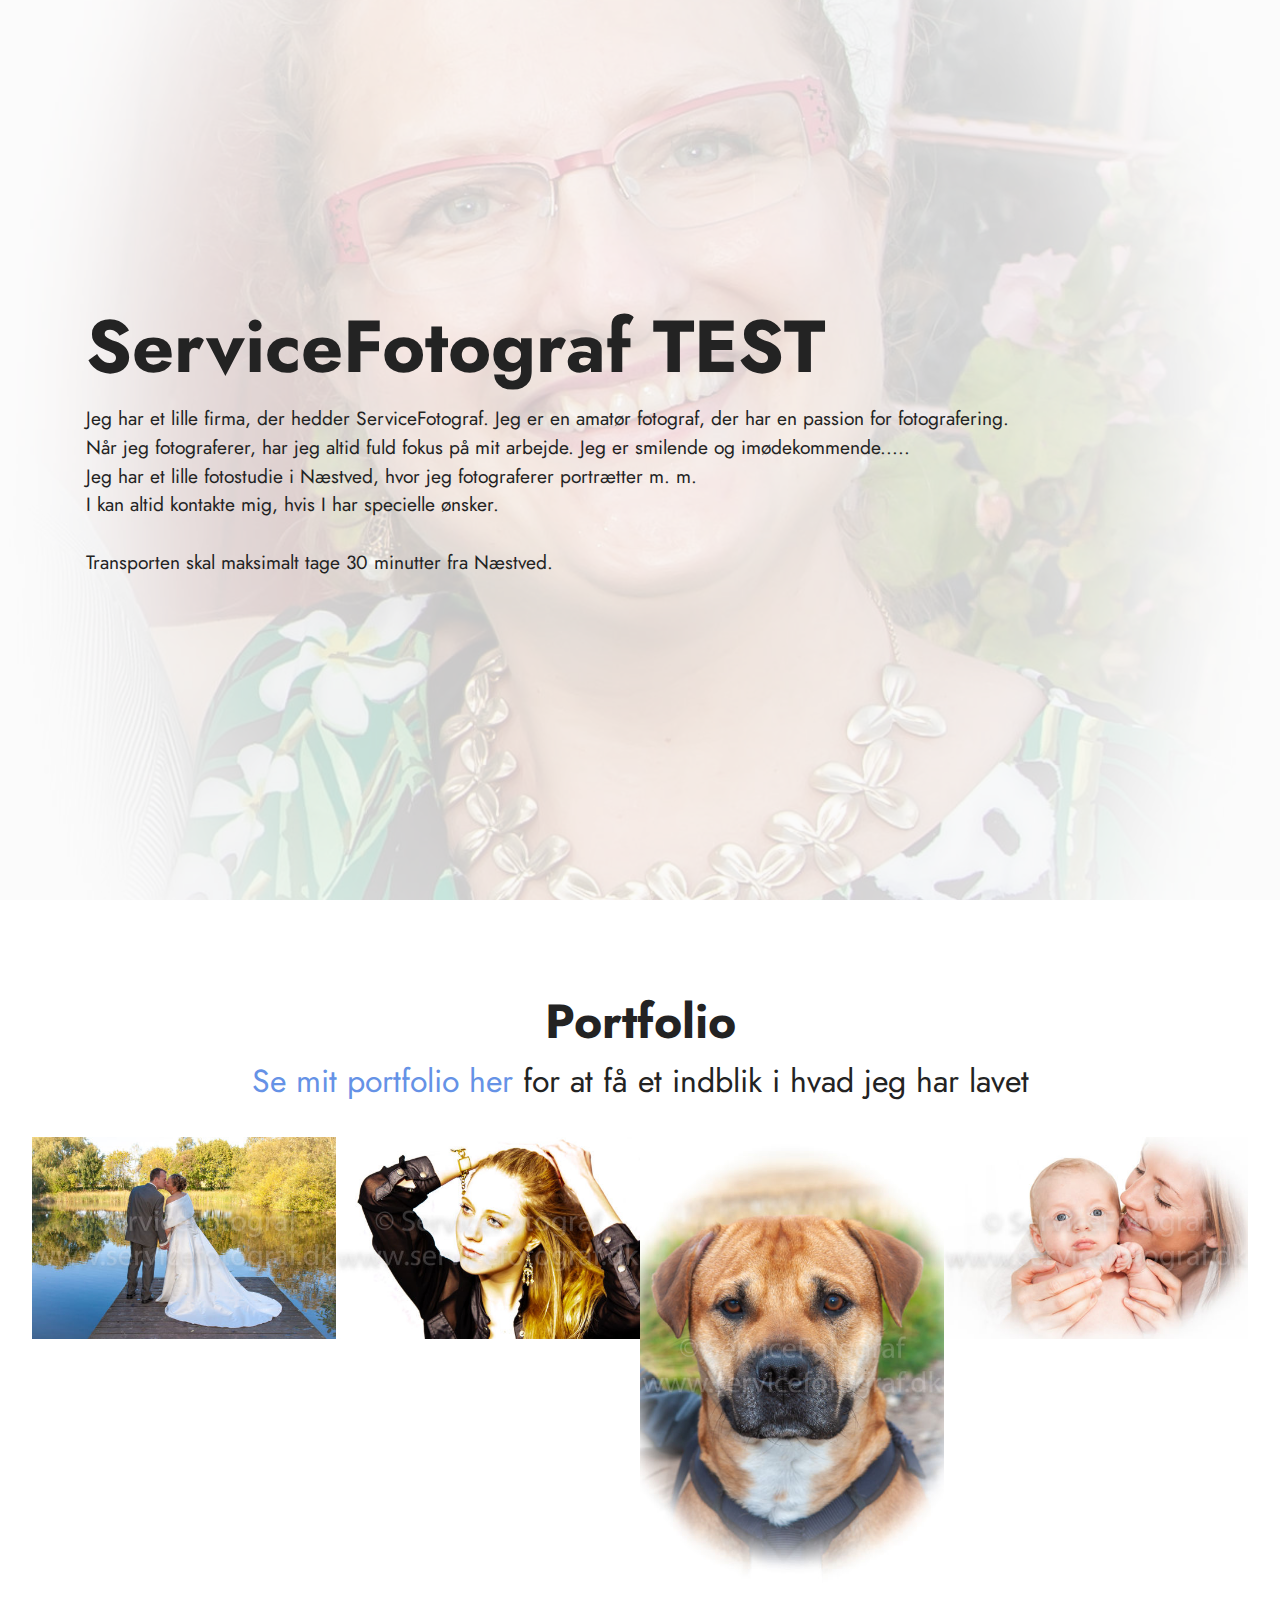
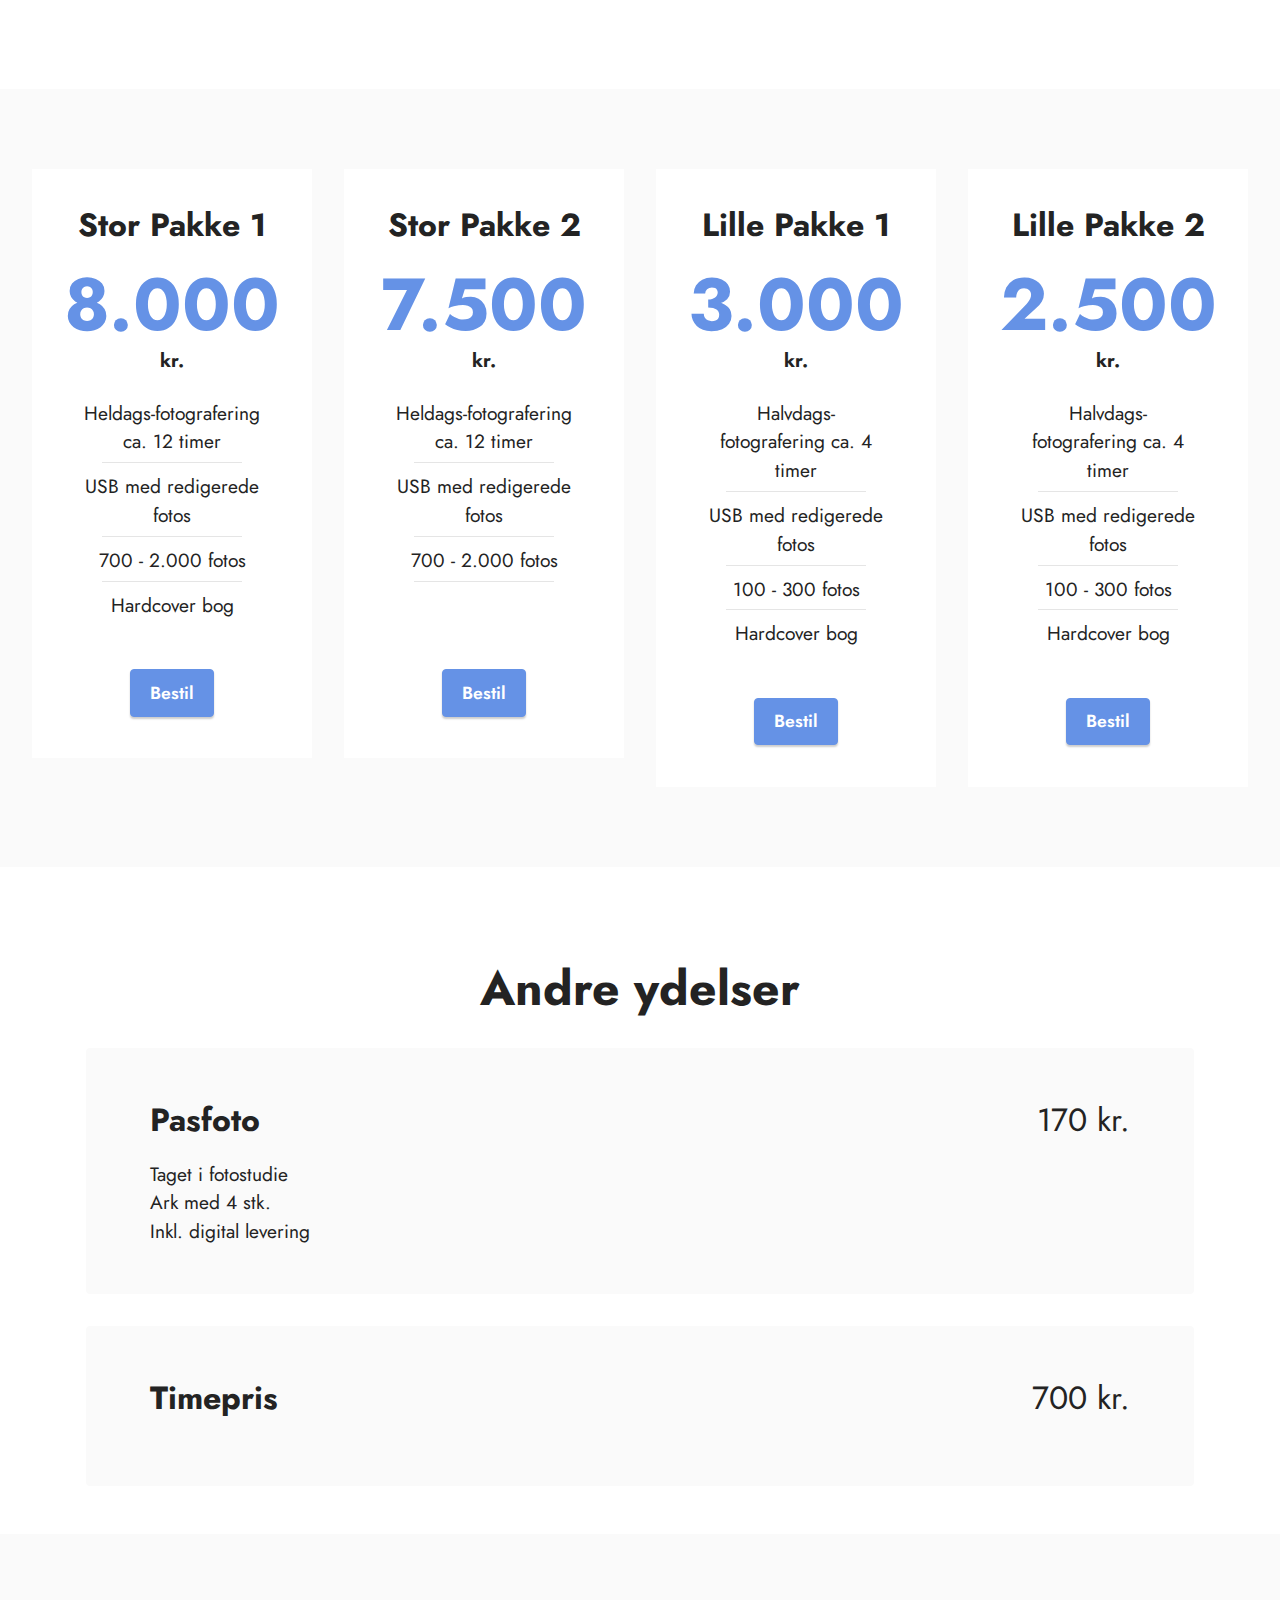
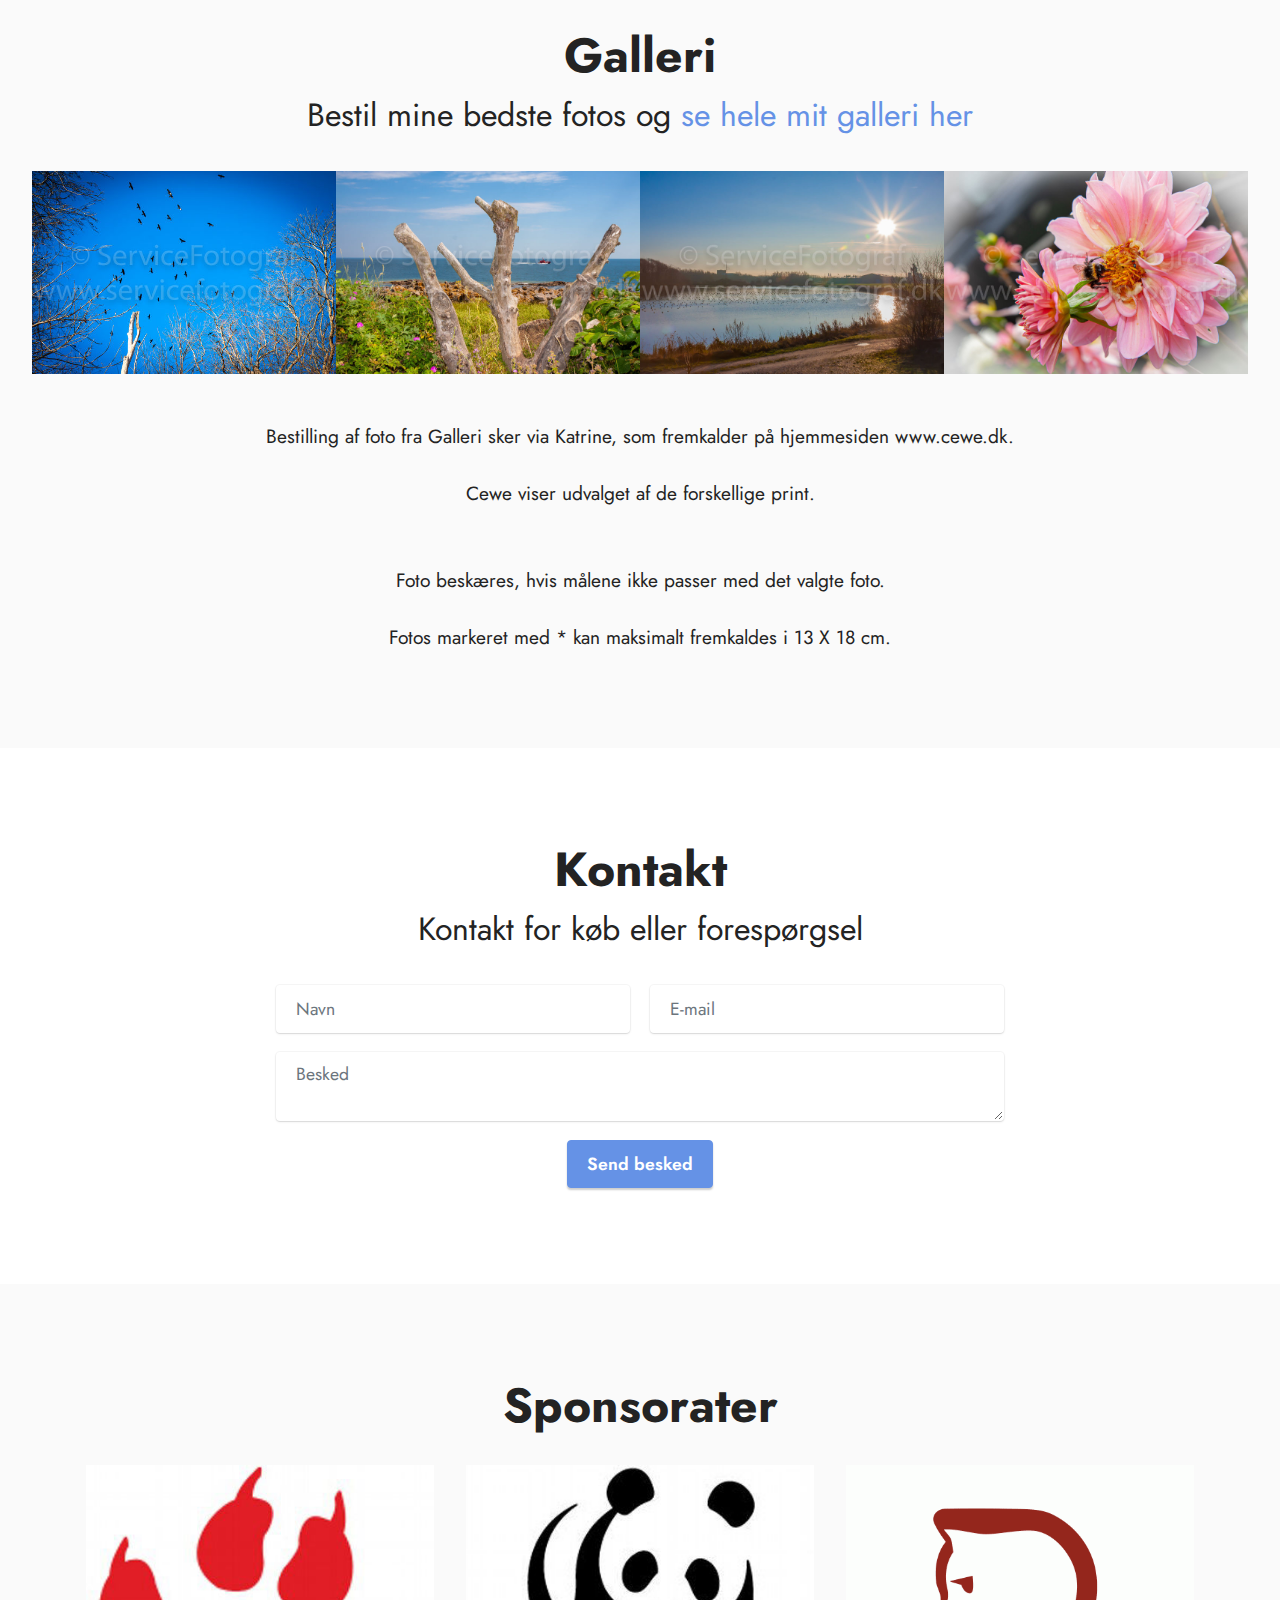
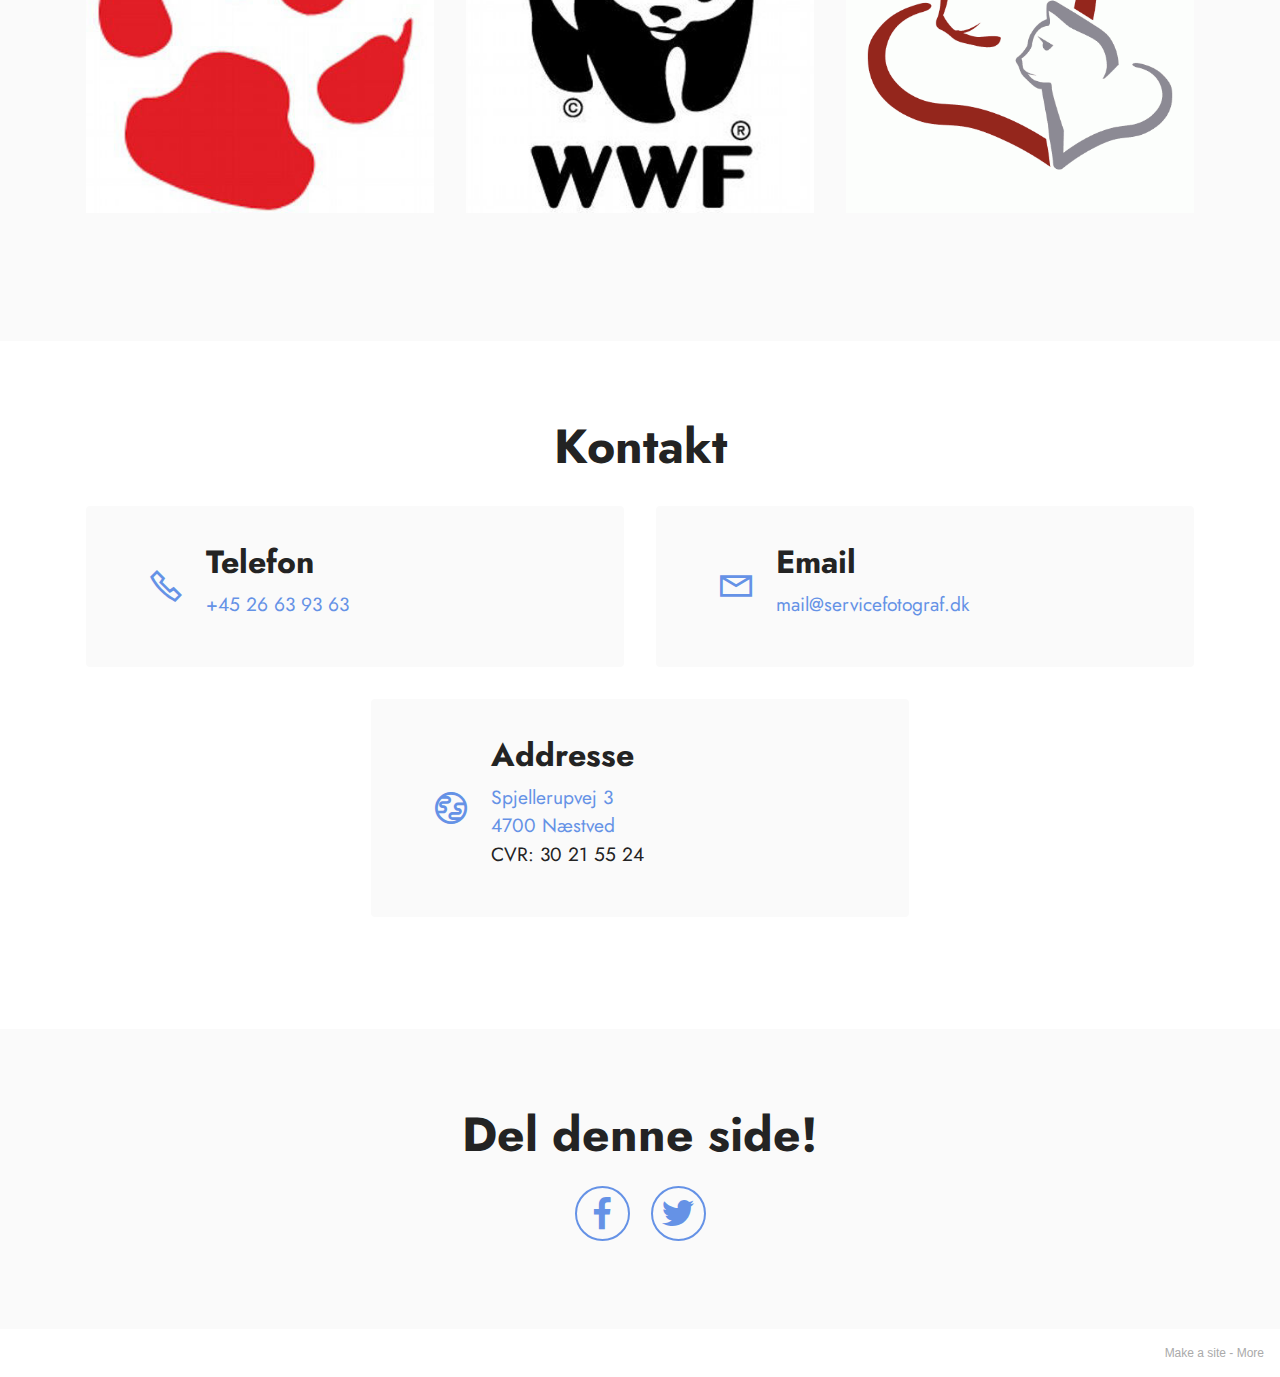
==== commit 31dfd612: "create github pages" ====
--- a/index.html
+++ b/index.html
@@ -1,10 +1,10 @@
 <!DOCTYPE html>
 <html  >
 <head>
-  <!-- Site made with Mobirise Website Builder v5.3.5, https://mobirise.com -->
+  <!-- Site made with Mobirise Website Builder v5.3.9, https://mobirise.com -->
   <meta charset="UTF-8">
   <meta http-equiv="X-UA-Compatible" content="IE=edge">
-  <meta name="generator" content="Mobirise v5.3.5, mobirise.com">
+  <meta name="generator" content="Mobirise v5.3.9, mobirise.com">
   <meta name="viewport" content="width=device-width, initial-scale=1, minimum-scale=1">
   <link rel="shortcut icon" href="assets/images/logo5.png" type="image/x-icon">
   <meta name="description" content="Fotografopgaver på Sjælland.">
@@ -40,7 +40,7 @@
     <div class="container">
         <div class="row">
             <div class="col-12 col-lg-12">
-                <h1 class="mbr-section-title mbr-fonts-style mb-3 display-1"><strong><br></strong><br><br><br><strong>ServiceFotograf</strong></h1>
+                <h1 class="mbr-section-title mbr-fonts-style mb-3 display-1"><strong>ServiceFotograf TEST</strong></h1>
                 
                 <p class="mbr-text mbr-fonts-style display-7">Jeg har et lille firma, der hedder ServiceFotograf. Jeg er en amatør fotograf, der har en passion for fotografering.<br>Når jeg fotograferer, har jeg altid fuld fokus på mit arbejde. Jeg er smilende og imødekommende.....<br>Jeg har et lille fotostudie i Næstved, hvor jeg fotograferer portrætter m. m.<br>I kan altid kontakte mig, hvis I har specielle ønsker.&nbsp;<br><br>Transporten skal maksimalt tage 30 minutter fra Næstved.</p>
                 
@@ -61,48 +61,48 @@
         </div>
         <div class="row mbr-gallery mt-4">
             <div class="col-12 col-md-6 col-lg-3 item gallery-image">
-                <div class="item-wrapper" data-toggle="modal" data-target="#szRQ6jjinr-modal">
-                    <img class="w-100" src="assets/images/web-200909191537250020-518x345.jpg" alt="" data-slide-to="0" data-target="#lb-szRQ6jjinr">
-                    <div class="icon-wrapper">
-                        <span class="mobi-mbri mobi-mbri-search mbr-iconfont mbr-iconfont-btn"></span>
-                    </div>
-                </div>
-                
-            </div>
-            <div class="col-12 col-md-6 col-lg-3 item gallery-image">
-                <div class="item-wrapper" data-toggle="modal" data-target="#szRQ6jjinr-modal">
-                    <img class="w-100" src="assets/images/web-201102282128170080-518x345.jpg" alt="" data-slide-to="1" data-target="#lb-szRQ6jjinr">
-                    <div class="icon-wrapper">
-                        <span class="mobi-mbri mobi-mbri-search mbr-iconfont mbr-iconfont-btn"></span>
-                    </div>
-                </div>
-                
-            </div>
-            <div class="col-12 col-md-6 col-lg-3 item gallery-image">
-                <div class="item-wrapper" data-toggle="modal" data-target="#szRQ6jjinr-modal">
-                    <img class="w-100" src="assets/images/web-201008081604040060-518x777.jpg" alt="" data-slide-to="2" data-target="#lb-szRQ6jjinr">
-                    <div class="icon-wrapper">
-                        <span class="mobi-mbri mobi-mbri-search mbr-iconfont mbr-iconfont-btn"></span>
-                    </div>
-                </div>
-                
-            </div>
-            <div class="col-12 col-md-6 col-lg-3 item gallery-image">
-                <div class="item-wrapper" data-toggle="modal" data-target="#szRQ6jjinr-modal">
-                    <img class="w-100" src="assets/images/web-201003261212380030-518x345.jpg" alt="" data-slide-to="3" data-target="#lb-szRQ6jjinr">
-                    <div class="icon-wrapper">
-                        <span class="mobi-mbri mobi-mbri-search mbr-iconfont mbr-iconfont-btn"></span>
-                    </div>
-                </div>
-                
-            </div>
-        </div>
-
-        <div class="modal mbr-slider" tabindex="-1" role="dialog" aria-hidden="true" id="szRQ6jjinr-modal">
+                <div class="item-wrapper" data-toggle="modal" data-target="#szRTz1Imcp-modal">
+                    <img class="w-100" src="assets/images/web-200909191537250020-518x345.jpg" alt="" data-slide-to="0" data-target="#lb-szRTz1Imcp">
+                    <div class="icon-wrapper">
+                        <span class="mobi-mbri mobi-mbri-search mbr-iconfont mbr-iconfont-btn"></span>
+                    </div>
+                </div>
+                
+            </div>
+            <div class="col-12 col-md-6 col-lg-3 item gallery-image">
+                <div class="item-wrapper" data-toggle="modal" data-target="#szRTz1Imcp-modal">
+                    <img class="w-100" src="assets/images/web-201102282128170080-518x345.jpg" alt="" data-slide-to="1" data-target="#lb-szRTz1Imcp">
+                    <div class="icon-wrapper">
+                        <span class="mobi-mbri mobi-mbri-search mbr-iconfont mbr-iconfont-btn"></span>
+                    </div>
+                </div>
+                
+            </div>
+            <div class="col-12 col-md-6 col-lg-3 item gallery-image">
+                <div class="item-wrapper" data-toggle="modal" data-target="#szRTz1Imcp-modal">
+                    <img class="w-100" src="assets/images/web-201008081604040060-518x777.jpg" alt="" data-slide-to="2" data-target="#lb-szRTz1Imcp">
+                    <div class="icon-wrapper">
+                        <span class="mobi-mbri mobi-mbri-search mbr-iconfont mbr-iconfont-btn"></span>
+                    </div>
+                </div>
+                
+            </div>
+            <div class="col-12 col-md-6 col-lg-3 item gallery-image">
+                <div class="item-wrapper" data-toggle="modal" data-target="#szRTz1Imcp-modal">
+                    <img class="w-100" src="assets/images/web-201003261212380030-518x345.jpg" alt="" data-slide-to="3" data-target="#lb-szRTz1Imcp">
+                    <div class="icon-wrapper">
+                        <span class="mobi-mbri mobi-mbri-search mbr-iconfont mbr-iconfont-btn"></span>
+                    </div>
+                </div>
+                
+            </div>
+        </div>
+
+        <div class="modal mbr-slider" tabindex="-1" role="dialog" aria-hidden="true" id="szRTz1Imcp-modal">
             <div class="modal-dialog" role="document">
                 <div class="modal-content">
                     <div class="modal-body">
-                        <div class="carousel slide carousel-fade" id="lb-szRQ6jjinr" data-interval="5000">
+                        <div class="carousel slide" id="lb-szRTz1Imcp" data-interval="5000">
                             <div class="carousel-inner">
                                 <div class="carousel-item active">
                                     <img class="d-block w-100" src="assets/images/web-200909191537250020-518x345.jpg" alt="">
@@ -118,18 +118,18 @@
                                 </div>
                             </div>
                             <ol class="carousel-indicators">
-                                <li data-slide-to="0" class="active" data-target="#lb-szRQ6jjinr"></li>
-                                <li data-slide-to="1" data-target="#lb-szRQ6jjinr"></li>
-                                <li data-slide-to="2" data-target="#lb-szRQ6jjinr"></li>
-                                <li data-slide-to="3" data-target="#lb-szRQ6jjinr"></li>
+                                <li data-slide-to="0" class="active" data-target="#lb-szRTz1Imcp"></li>
+                                <li data-slide-to="1" data-target="#lb-szRTz1Imcp"></li>
+                                <li data-slide-to="2" data-target="#lb-szRTz1Imcp"></li>
+                                <li data-slide-to="3" data-target="#lb-szRTz1Imcp"></li>
                             </ol>
                             <a role="button" href="" class="close" data-dismiss="modal" aria-label="Close">
                             </a>
-                            <a class="carousel-control-prev carousel-control" role="button" data-slide="prev" href="#lb-szRQ6jjinr">
+                            <a class="carousel-control-prev carousel-control" role="button" data-slide="prev" href="#lb-szRTz1Imcp">
                                 <span class="mobi-mbri mobi-mbri-arrow-prev" aria-hidden="true"></span>
                                 <span class="sr-only">Previous</span>
                             </a>
-                            <a class="carousel-control-next carousel-control" role="button" data-slide="next" href="#lb-szRQ6jjinr">
+                            <a class="carousel-control-next carousel-control" role="button" data-slide="next" href="#lb-szRTz1Imcp">
                                 <span class="mobi-mbri mobi-mbri-arrow-next" aria-hidden="true"></span>
                                 <span class="sr-only">Next</span>
                             </a>
@@ -300,48 +300,48 @@
         </div>
         <div class="row mbr-gallery mt-4">
             <div class="col-12 col-md-6 col-lg-3 item gallery-image">
-                <div class="item-wrapper" data-toggle="modal" data-target="#szRQ6kuu3Y-modal">
-                    <img class="w-100" src="assets/images/web-201003061021170080-566x377.jpg" alt="" data-slide-to="0" data-target="#lb-szRQ6kuu3Y">
-                    <div class="icon-wrapper">
-                        <span class="mobi-mbri mobi-mbri-search mbr-iconfont mbr-iconfont-btn"></span>
-                    </div>
-                </div>
-                
-            </div>
-            <div class="col-12 col-md-6 col-lg-3 item gallery-image">
-                <div class="item-wrapper" data-toggle="modal" data-target="#szRQ6kuu3Y-modal">
-                    <img class="w-100" src="assets/images/web-201007101141550100-813x542.jpg" alt="" data-slide-to="1" data-target="#lb-szRQ6kuu3Y">
-                    <div class="icon-wrapper">
-                        <span class="mobi-mbri mobi-mbri-search mbr-iconfont mbr-iconfont-btn"></span>
-                    </div>
-                </div>
-                
-            </div>
-            <div class="col-12 col-md-6 col-lg-3 item gallery-image">
-                <div class="item-wrapper" data-toggle="modal" data-target="#szRQ6kuu3Y-modal">
-                    <img class="w-100" src="assets/images/web-200912131105010080-813x542.jpg" alt="" data-slide-to="2" data-target="#lb-szRQ6kuu3Y">
-                    <div class="icon-wrapper">
-                        <span class="mobi-mbri mobi-mbri-search mbr-iconfont mbr-iconfont-btn"></span>
-                    </div>
-                </div>
-                
-            </div>
-            <div class="col-12 col-md-6 col-lg-3 item gallery-image">
-                <div class="item-wrapper" data-toggle="modal" data-target="#szRQ6kuu3Y-modal">
-                    <img class="w-100" src="assets/images/web-200908041020140030-813x542.jpg" alt="" data-slide-to="3" data-target="#lb-szRQ6kuu3Y">
-                    <div class="icon-wrapper">
-                        <span class="mobi-mbri mobi-mbri-search mbr-iconfont mbr-iconfont-btn"></span>
-                    </div>
-                </div>
-                
-            </div>
-        </div>
-
-        <div class="modal mbr-slider" tabindex="-1" role="dialog" aria-hidden="true" id="szRQ6kuu3Y-modal">
+                <div class="item-wrapper" data-toggle="modal" data-target="#szRTz3LST9-modal">
+                    <img class="w-100" src="assets/images/web-201003061021170080-566x377.jpg" alt="" data-slide-to="0" data-target="#lb-szRTz3LST9">
+                    <div class="icon-wrapper">
+                        <span class="mobi-mbri mobi-mbri-search mbr-iconfont mbr-iconfont-btn"></span>
+                    </div>
+                </div>
+                
+            </div>
+            <div class="col-12 col-md-6 col-lg-3 item gallery-image">
+                <div class="item-wrapper" data-toggle="modal" data-target="#szRTz3LST9-modal">
+                    <img class="w-100" src="assets/images/web-201007101141550100-813x542.jpg" alt="" data-slide-to="1" data-target="#lb-szRTz3LST9">
+                    <div class="icon-wrapper">
+                        <span class="mobi-mbri mobi-mbri-search mbr-iconfont mbr-iconfont-btn"></span>
+                    </div>
+                </div>
+                
+            </div>
+            <div class="col-12 col-md-6 col-lg-3 item gallery-image">
+                <div class="item-wrapper" data-toggle="modal" data-target="#szRTz3LST9-modal">
+                    <img class="w-100" src="assets/images/web-200912131105010080-813x542.jpg" alt="" data-slide-to="2" data-target="#lb-szRTz3LST9">
+                    <div class="icon-wrapper">
+                        <span class="mobi-mbri mobi-mbri-search mbr-iconfont mbr-iconfont-btn"></span>
+                    </div>
+                </div>
+                
+            </div>
+            <div class="col-12 col-md-6 col-lg-3 item gallery-image">
+                <div class="item-wrapper" data-toggle="modal" data-target="#szRTz3LST9-modal">
+                    <img class="w-100" src="assets/images/web-200908041020140030-813x542.jpg" alt="" data-slide-to="3" data-target="#lb-szRTz3LST9">
+                    <div class="icon-wrapper">
+                        <span class="mobi-mbri mobi-mbri-search mbr-iconfont mbr-iconfont-btn"></span>
+                    </div>
+                </div>
+                
+            </div>
+        </div>
+
+        <div class="modal mbr-slider" tabindex="-1" role="dialog" aria-hidden="true" id="szRTz3LST9-modal">
             <div class="modal-dialog" role="document">
                 <div class="modal-content">
                     <div class="modal-body">
-                        <div class="carousel slide" id="lb-szRQ6kuu3Y" data-interval="5000">
+                        <div class="carousel slide" id="lb-szRTz3LST9" data-interval="5000">
                             <div class="carousel-inner">
                                 <div class="carousel-item active">
                                     <img class="d-block w-100" src="assets/images/web-201003061021170080-566x377.jpg" alt="">
@@ -357,18 +357,18 @@
                                 </div>
                             </div>
                             <ol class="carousel-indicators">
-                                <li data-slide-to="0" class="active" data-target="#lb-szRQ6kuu3Y"></li>
-                                <li data-slide-to="1" data-target="#lb-szRQ6kuu3Y"></li>
-                                <li data-slide-to="2" data-target="#lb-szRQ6kuu3Y"></li>
-                                <li data-slide-to="3" data-target="#lb-szRQ6kuu3Y"></li>
+                                <li data-slide-to="0" class="active" data-target="#lb-szRTz3LST9"></li>
+                                <li data-slide-to="1" data-target="#lb-szRTz3LST9"></li>
+                                <li data-slide-to="2" data-target="#lb-szRTz3LST9"></li>
+                                <li data-slide-to="3" data-target="#lb-szRTz3LST9"></li>
                             </ol>
                             <a role="button" href="" class="close" data-dismiss="modal" aria-label="Close">
                             </a>
-                            <a class="carousel-control-prev carousel-control" role="button" data-slide="prev" href="#lb-szRQ6kuu3Y">
+                            <a class="carousel-control-prev carousel-control" role="button" data-slide="prev" href="#lb-szRTz3LST9">
                                 <span class="mobi-mbri mobi-mbri-arrow-prev" aria-hidden="true"></span>
                                 <span class="sr-only">Previous</span>
                             </a>
-                            <a class="carousel-control-next carousel-control" role="button" data-slide="next" href="#lb-szRQ6kuu3Y">
+                            <a class="carousel-control-next carousel-control" role="button" data-slide="next" href="#lb-szRTz3LST9">
                                 <span class="mobi-mbri mobi-mbri-arrow-next" aria-hidden="true"></span>
                                 <span class="sr-only">Next</span>
                             </a>
@@ -405,7 +405,7 @@
         </div>
         <div class="row justify-content-center mt-4">
             <div class="col-lg-8 mx-auto mbr-form" data-form-type="formoid">
-                <form action="https://mobirise.eu/" method="POST" class="mbr-form form-with-styler" data-form-title="Form Name"><input type="hidden" name="email" data-form-email="true" value="0AB7EUT4TlHNcxhdggg0MjANKm4JFiUJOz5JOl+CO5UUmQMMJV/PhSJVxes4bZSmZSQcnzh2zfKx7JexYcv1MVfgMwYCDyU7yg2jy1Lsf5B2RWG+9h89+ZbyN/tHbl/6">
+                <form action="https://mobirise.eu/" method="POST" class="mbr-form form-with-styler" data-form-title="Form Name"><input type="hidden" name="email" data-form-email="true" value="Gk8tbwteBGojkMpFsbcFYweQ2VpMqJRBbBxjgPj6GbDhSFmgWQ8aVEa1VtaPJS6A//N7mXXW/RMkSD19tfreZy1KjM7esbXW34jwH2DmB/K+iX1Iok6i4d8SV48GfkBu">
                     <div class="row">
                         <div hidden="hidden" data-form-alert="" class="alert alert-success col-12">Tak for din mail. Jeg vender tilbage hurtigst muligt.</div>
                         <div hidden="hidden" data-form-alert-danger="" class="alert alert-danger col-12">Oops...! some
@@ -442,16 +442,16 @@
         </div>
         <div class="row mbr-gallery mt-4">
             <div class="col-12 col-md-6 col-lg-4 item gallery-image">
-                <div class="item-wrapper" data-toggle="modal" data-target="#szRQ6lvBL6-modal">
-                    <img class="w-100" src="assets/images/anima-400x400.jpg" alt="" data-slide-to="0" data-target="#lb-szRQ6lvBL6">
+                <div class="item-wrapper" data-toggle="modal" data-target="#szRTz4JmXM-modal">
+                    <img class="w-100" src="assets/images/anima-400x400.jpg" alt="" data-slide-to="0" data-target="#lb-szRTz4JmXM">
                     <div class="icon-wrapper">
                         <span class="mobi-mbri mobi-mbri-search mbr-iconfont mbr-iconfont-btn"></span>
                     </div>
                 </div>
                 
             </div><div class="col-12 col-md-6 col-lg-4 item gallery-image">
-                <div class="item-wrapper" data-toggle="modal" data-target="#szRQ6lvBL6-modal">
-                    <img class="w-100" src="assets/images/wwf-400x400.jpg" alt="" data-slide-to="1" data-target="#lb-szRQ6lvBL6">
+                <div class="item-wrapper" data-toggle="modal" data-target="#szRTz4JmXM-modal">
+                    <img class="w-100" src="assets/images/wwf-400x400.jpg" alt="" data-slide-to="1" data-target="#lb-szRTz4JmXM">
                     <div class="icon-wrapper">
                         <span class="mobi-mbri mobi-mbri-search mbr-iconfont mbr-iconfont-btn"></span>
                     </div>
@@ -460,22 +460,22 @@
             </div>
             
             <div class="col-12 col-md-6 col-lg-4 item gallery-image">
-                <div class="item-wrapper" data-toggle="modal" data-target="#szRQ6lvBL6-modal">
-                    <img class="w-100" src="assets/images/cropped-inges-kattehjem-site-icon.gif" alt="" data-slide-to="2" data-target="#lb-szRQ6lvBL6">
-                    <div class="icon-wrapper">
-                        <span class="mobi-mbri mobi-mbri-search mbr-iconfont mbr-iconfont-btn"></span>
-                    </div>
-                </div>
-                
-            </div>
-            
-        </div>
-
-        <div class="modal mbr-slider" tabindex="-1" role="dialog" aria-hidden="true" id="szRQ6lvBL6-modal">
+                <div class="item-wrapper" data-toggle="modal" data-target="#szRTz4JmXM-modal">
+                    <img class="w-100" src="assets/images/cropped-inges-kattehjem-site-icon.gif" alt="" data-slide-to="2" data-target="#lb-szRTz4JmXM">
+                    <div class="icon-wrapper">
+                        <span class="mobi-mbri mobi-mbri-search mbr-iconfont mbr-iconfont-btn"></span>
+                    </div>
+                </div>
+                
+            </div>
+            
+        </div>
+
+        <div class="modal mbr-slider" tabindex="-1" role="dialog" aria-hidden="true" id="szRTz4JmXM-modal">
             <div class="modal-dialog" role="document">
                 <div class="modal-content">
                     <div class="modal-body">
-                        <div class="carousel slide" id="lb-szRQ6lvBL6" data-interval="5000">
+                        <div class="carousel slide" id="lb-szRTz4JmXM" data-interval="5000">
                             <div class="carousel-inner">
                                 <div class="carousel-item active">
                                     <img class="d-block w-100" src="assets/images/anima-400x400.jpg" alt="">
@@ -489,18 +489,18 @@
                                 
                             </div>
                             <ol class="carousel-indicators">
-                                <li data-slide-to="0" class="active" data-target="#lb-szRQ6lvBL6"></li><li data-slide-to="1" class="" data-target="#lb-szRQ6lvBL6"></li>
-                                <li data-slide-to="2" data-target="#lb-szRQ6lvBL6"></li>
+                                <li data-slide-to="0" class="active" data-target="#lb-szRTz4JmXM"></li><li data-slide-to="1" class="" data-target="#lb-szRTz4JmXM"></li>
+                                <li data-slide-to="2" data-target="#lb-szRTz4JmXM"></li>
                                 
                                 
                             </ol>
                             <a role="button" href="" class="close" data-dismiss="modal" aria-label="Close">
                             </a>
-                            <a class="carousel-control-prev carousel-control" role="button" data-slide="prev" href="#lb-szRQ6lvBL6">
+                            <a class="carousel-control-prev carousel-control" role="button" data-slide="prev" href="#lb-szRTz4JmXM">
                                 <span class="mobi-mbri mobi-mbri-arrow-prev" aria-hidden="true"></span>
                                 <span class="sr-only">Previous</span>
                             </a>
-                            <a class="carousel-control-next carousel-control" role="button" data-slide="next" href="#lb-szRQ6lvBL6">
+                            <a class="carousel-control-next carousel-control" role="button" data-slide="next" href="#lb-szRTz4JmXM">
                                 <span class="mobi-mbri mobi-mbri-arrow-next" aria-hidden="true"></span>
                                 <span class="sr-only">Next</span>
                             </a>
@@ -593,7 +593,7 @@
             </div>
         </div>
     </div>
-</section><section style="background-color: #fff; font-family: -apple-system, BlinkMacSystemFont, 'Segoe UI', 'Roboto', 'Helvetica Neue', Arial, sans-serif; color:#aaa; font-size:12px; padding: 0; align-items: center; display: flex;"><a href="https://mobirise.site/y" style="flex: 1 1; height: 3rem; padding-left: 1rem;"></a><p style="flex: 0 0 auto; margin:0; padding-right:1rem;">Built with <a href="https://mobirise.site/a" style="color:#aaa;">Mobirise</a></p></section><script src="assets/web/assets/jquery/jquery.min.js"></script>  <script src="assets/popper/popper.min.js"></script>  <script src="assets/tether/tether.min.js"></script>  <script src="assets/bootstrap/js/bootstrap.min.js"></script>  <script src="assets/smoothscroll/smooth-scroll.js"></script>  <script src="assets/formstyler/jquery.formstyler.js"></script>  <script src="assets/formstyler/jquery.formstyler.min.js"></script>  <script src="assets/datepicker/jquery.datetimepicker.full.js"></script>  <script src="assets/sociallikes/social-likes.js"></script>  <script src="assets/theme/js/script.js"></script>  <script src="assets/formoid/formoid.min.js"></script>  
+</section><section style="background-color: #fff; font-family: -apple-system, BlinkMacSystemFont, 'Segoe UI', 'Roboto', 'Helvetica Neue', Arial, sans-serif; color:#aaa; font-size:12px; padding: 0; align-items: center; display: flex;"><a href="https://mobirise.site/d" style="flex: 1 1; height: 3rem; padding-left: 1rem;"></a><p style="flex: 0 0 auto; margin:0; padding-right:1rem;">Make a site - <a href="https://mobirise.site/v" style="color:#aaa;">More</a></p></section><script src="assets/web/assets/jquery/jquery.min.js"></script>  <script src="assets/popper/popper.min.js"></script>  <script src="assets/tether/tether.min.js"></script>  <script src="assets/bootstrap/js/bootstrap.min.js"></script>  <script src="assets/smoothscroll/smooth-scroll.js"></script>  <script src="assets/formstyler/jquery.formstyler.js"></script>  <script src="assets/formstyler/jquery.formstyler.min.js"></script>  <script src="assets/datepicker/jquery.datetimepicker.full.js"></script>  <script src="assets/sociallikes/social-likes.js"></script>  <script src="assets/theme/js/script.js"></script>  <script src="assets/formoid/formoid.min.js"></script>  
   
   
 </body>
--- a/assets/mobirise/css/mbr-additional.css
+++ b/assets/mobirise/css/mbr-additional.css
@@ -699,12 +699,7 @@
   padding-right: 0;
 }
 .cid-szGbYy9Vk2 .item-wrapper {
-  height: 100%;
   position: relative;
-}
-.cid-szGbYy9Vk2 .item-wrapper img {
-  height: 100%;
-  object-fit: cover;
 }
 .cid-szGbYy9Vk2 .item-wrapper .icon-wrapper {
   pointer-events: none;
@@ -1670,6 +1665,49 @@
 .cid-szGjHU3Gao .mbr-section-title {
   color: #232323;
 }
+.cid-szRTebwGon {
+  padding-top: 6rem;
+  padding-bottom: 6rem;
+  background-color: #ffffff;
+}
+.cid-szRTebwGon img,
+.cid-szRTebwGon .item-img {
+  width: 100%;
+  height: 100%;
+  object-fit: cover;
+}
+.cid-szRTebwGon .item:focus,
+.cid-szRTebwGon span:focus {
+  outline: none;
+}
+.cid-szRTebwGon .item {
+  cursor: pointer;
+  margin-bottom: 2rem;
+}
+.cid-szRTebwGon .item-wrapper {
+  position: relative;
+  border-radius: 4px;
+  background: #fafafa;
+  height: 100%;
+  display: flex;
+  flex-flow: column nowrap;
+}
+@media (min-width: 992px) {
+  .cid-szRTebwGon .item-wrapper .item-content {
+    padding: 2rem;
+  }
+}
+@media (max-width: 991px) {
+  .cid-szRTebwGon .item-wrapper .item-content {
+    padding: 1rem;
+  }
+}
+.cid-szRTebwGon .mbr-section-btn {
+  margin-top: auto !important;
+}
+.cid-szRTebwGon .mbr-section-title {
+  color: #232323;
+}
 .cid-szGjTYfToB {
   padding-top: 6rem;
   padding-bottom: 6rem;
@@ -1678,9 +1716,6 @@
 .cid-szGjTYfToB img,
 .cid-szGjTYfToB .item-img {
   width: 100%;
-  height: 100%;
-  height: 300px;
-  object-fit: cover;
 }
 .cid-szGjTYfToB .item:focus,
 .cid-szGjTYfToB span:focus {
--- a/assets/mobirise/css/mbr-additional.css
+++ b/assets/mobirise/css/mbr-additional.css
@@ -699,12 +699,7 @@
   padding-right: 0;
 }
 .cid-szGbYy9Vk2 .item-wrapper {
-  height: 100%;
   position: relative;
-}
-.cid-szGbYy9Vk2 .item-wrapper img {
-  height: 100%;
-  object-fit: cover;
 }
 .cid-szGbYy9Vk2 .item-wrapper .icon-wrapper {
   pointer-events: none;
@@ -1670,6 +1665,49 @@
 .cid-szGjHU3Gao .mbr-section-title {
   color: #232323;
 }
+.cid-szRTebwGon {
+  padding-top: 6rem;
+  padding-bottom: 6rem;
+  background-color: #ffffff;
+}
+.cid-szRTebwGon img,
+.cid-szRTebwGon .item-img {
+  width: 100%;
+  height: 100%;
+  object-fit: cover;
+}
+.cid-szRTebwGon .item:focus,
+.cid-szRTebwGon span:focus {
+  outline: none;
+}
+.cid-szRTebwGon .item {
+  cursor: pointer;
+  margin-bottom: 2rem;
+}
+.cid-szRTebwGon .item-wrapper {
+  position: relative;
+  border-radius: 4px;
+  background: #fafafa;
+  height: 100%;
+  display: flex;
+  flex-flow: column nowrap;
+}
+@media (min-width: 992px) {
+  .cid-szRTebwGon .item-wrapper .item-content {
+    padding: 2rem;
+  }
+}
+@media (max-width: 991px) {
+  .cid-szRTebwGon .item-wrapper .item-content {
+    padding: 1rem;
+  }
+}
+.cid-szRTebwGon .mbr-section-btn {
+  margin-top: auto !important;
+}
+.cid-szRTebwGon .mbr-section-title {
+  color: #232323;
+}
 .cid-szGjTYfToB {
   padding-top: 6rem;
   padding-bottom: 6rem;
@@ -1678,9 +1716,6 @@
 .cid-szGjTYfToB img,
 .cid-szGjTYfToB .item-img {
   width: 100%;
-  height: 100%;
-  height: 300px;
-  object-fit: cover;
 }
 .cid-szGjTYfToB .item:focus,
 .cid-szGjTYfToB span:focus {
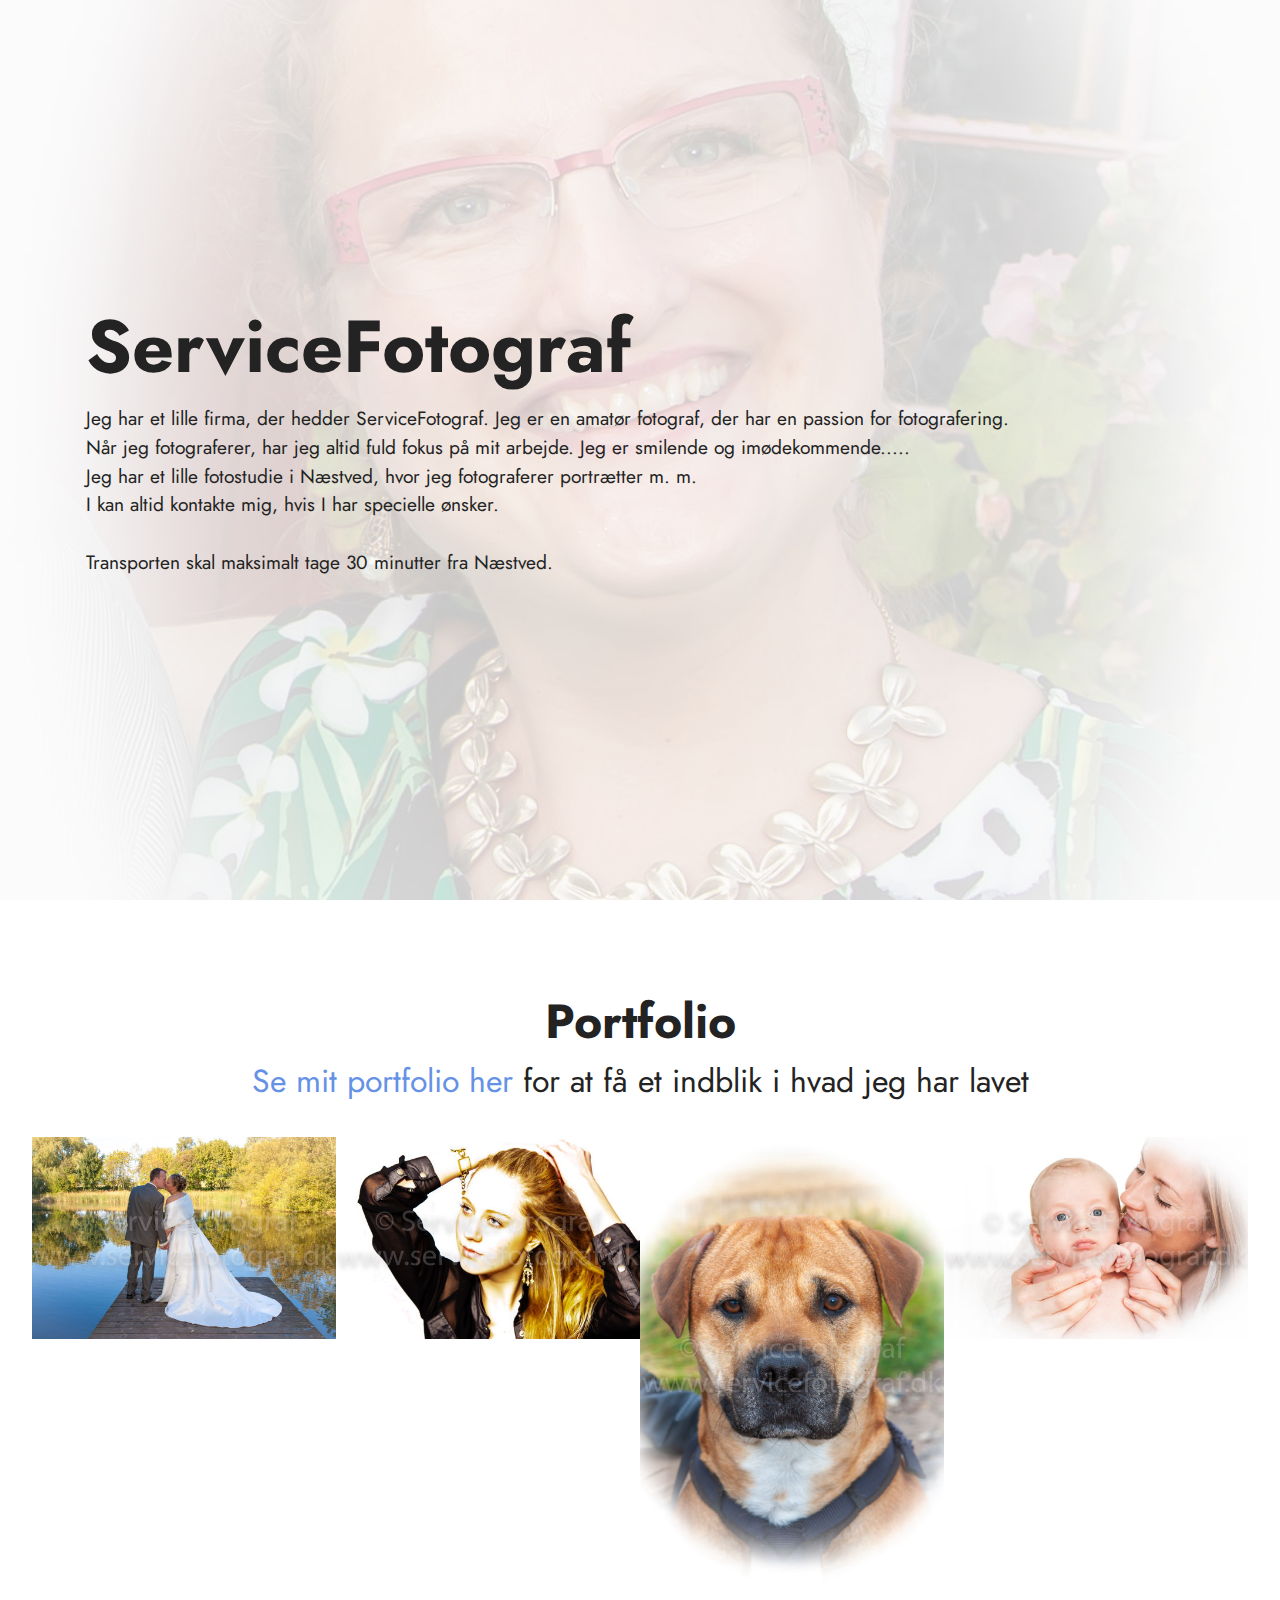
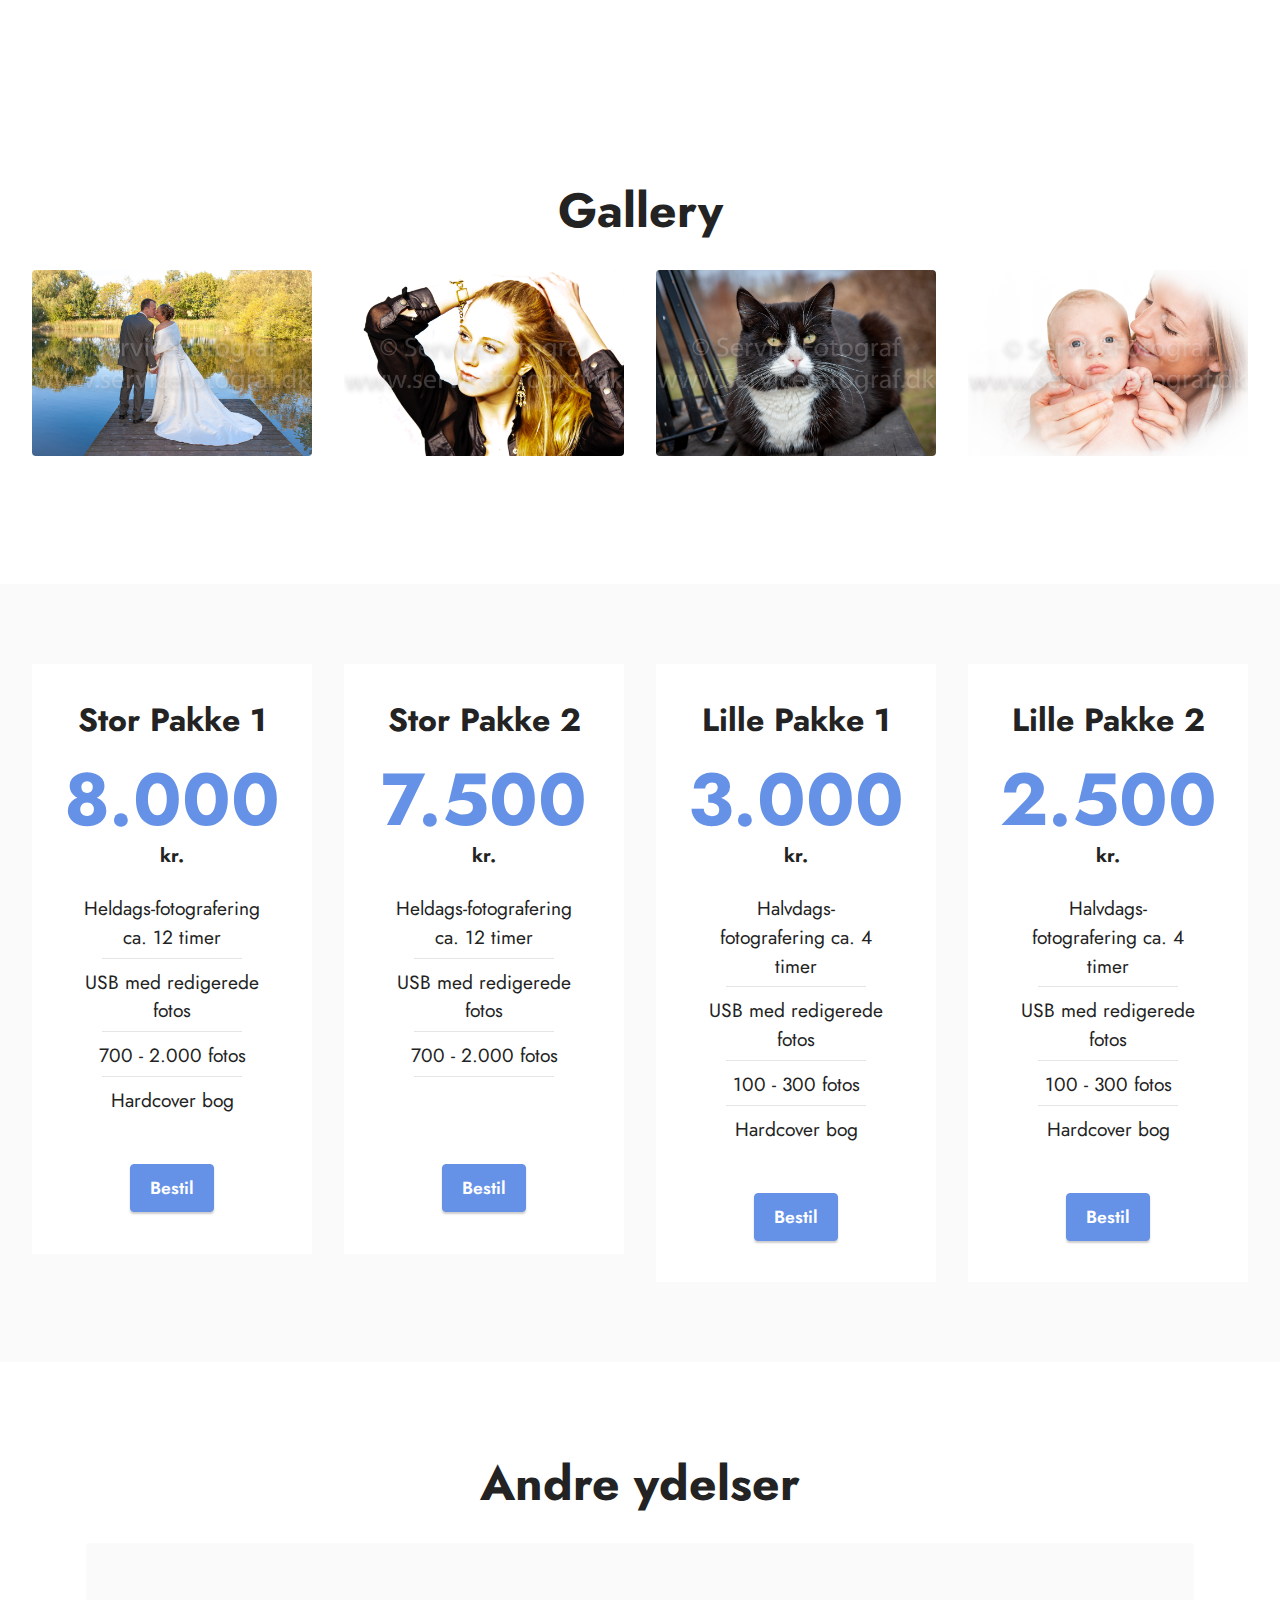
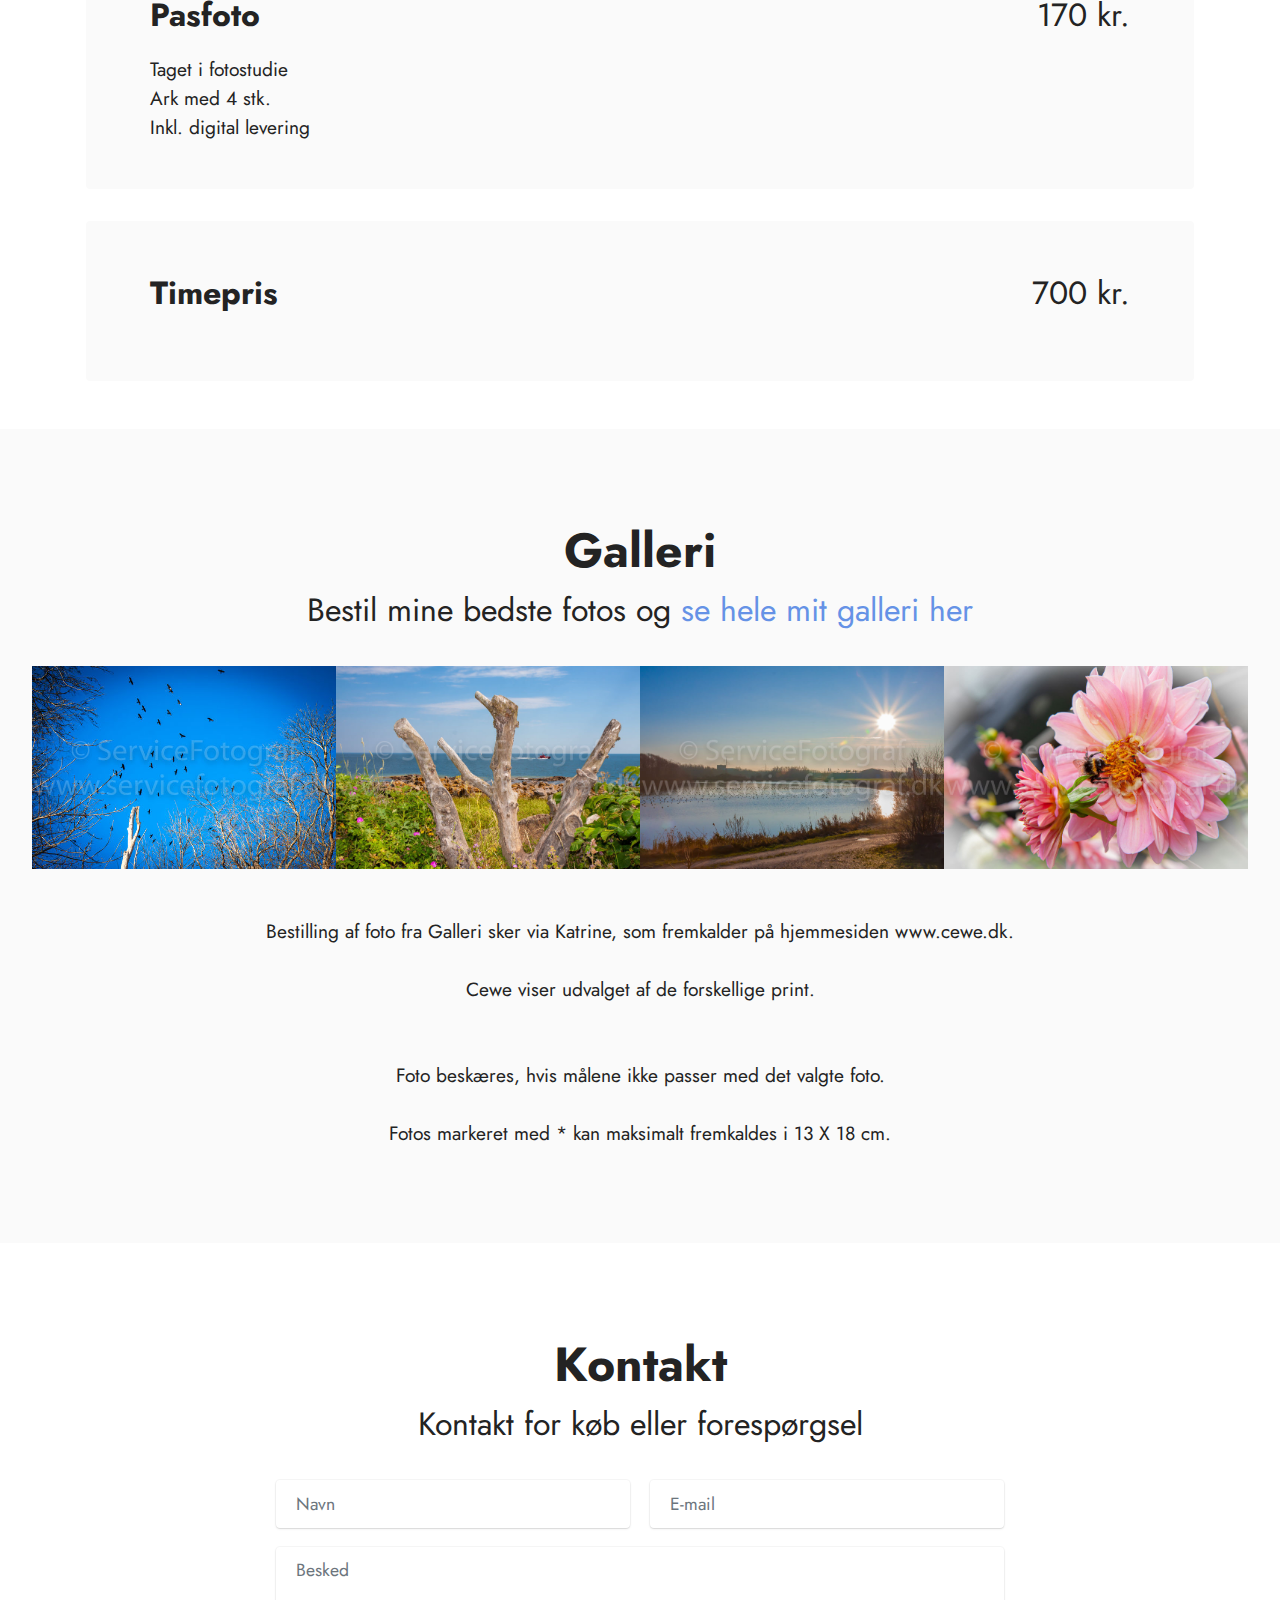
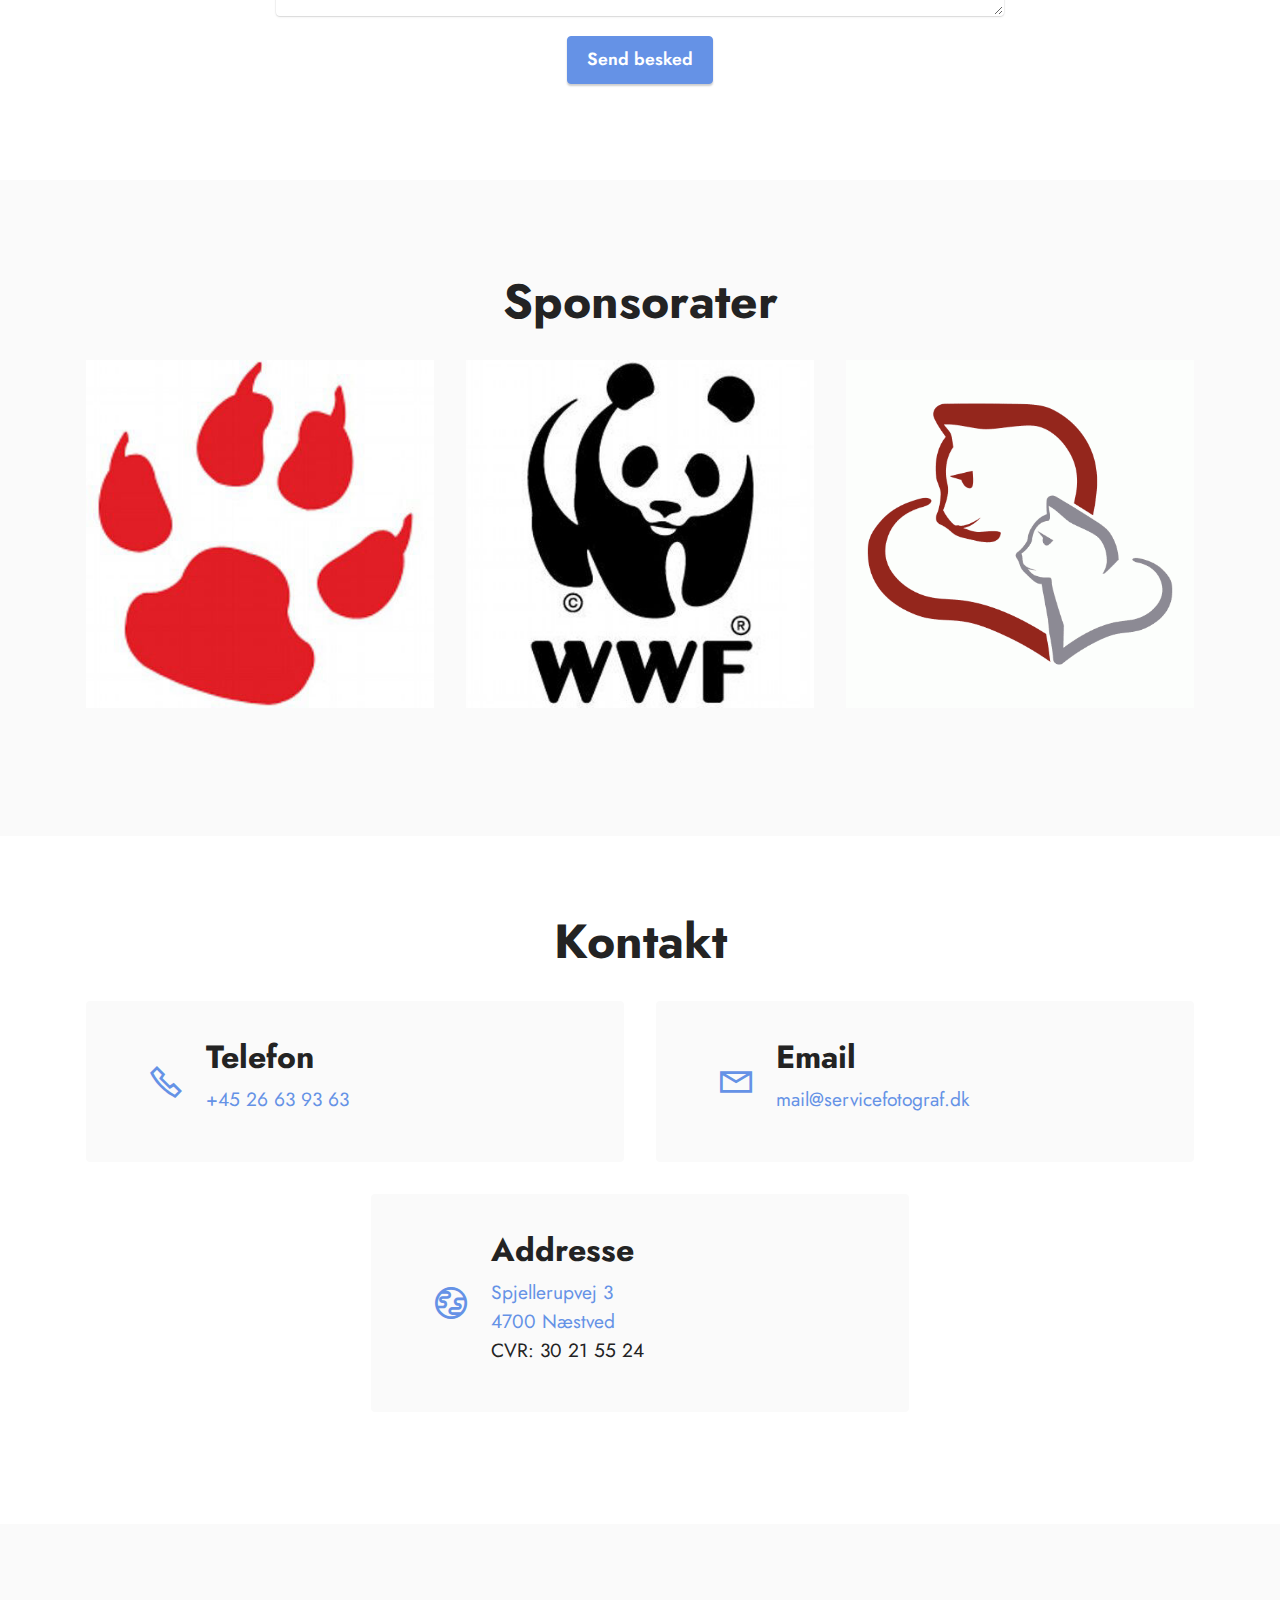
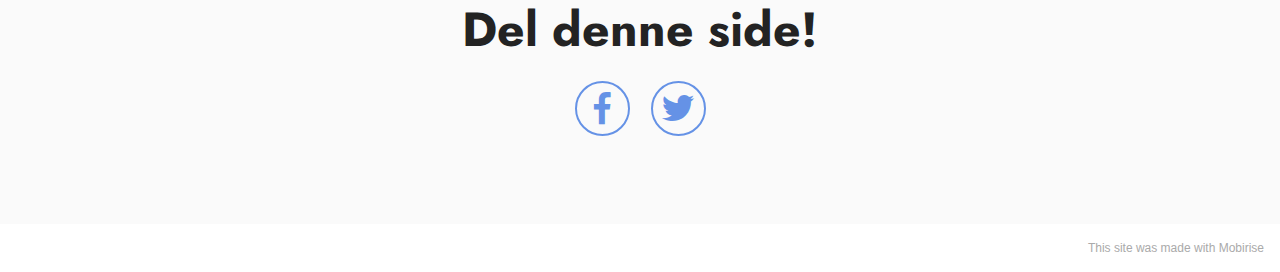
==== commit 235be43b: "create github pages" ====
--- a/index.html
+++ b/index.html
@@ -40,7 +40,7 @@
     <div class="container">
         <div class="row">
             <div class="col-12 col-lg-12">
-                <h1 class="mbr-section-title mbr-fonts-style mb-3 display-1"><strong>ServiceFotograf TEST</strong></h1>
+                <h1 class="mbr-section-title mbr-fonts-style mb-3 display-1"><strong>ServiceFotograf</strong></h1>
                 
                 <p class="mbr-text mbr-fonts-style display-7">Jeg har et lille firma, der hedder ServiceFotograf. Jeg er en amatør fotograf, der har en passion for fotografering.<br>Når jeg fotograferer, har jeg altid fuld fokus på mit arbejde. Jeg er smilende og imødekommende.....<br>Jeg har et lille fotostudie i Næstved, hvor jeg fotograferer portrætter m. m.<br>I kan altid kontakte mig, hvis I har specielle ønsker.&nbsp;<br><br>Transporten skal maksimalt tage 30 minutter fra Næstved.</p>
                 
@@ -61,48 +61,48 @@
         </div>
         <div class="row mbr-gallery mt-4">
             <div class="col-12 col-md-6 col-lg-3 item gallery-image">
-                <div class="item-wrapper" data-toggle="modal" data-target="#szRTz1Imcp-modal">
-                    <img class="w-100" src="assets/images/web-200909191537250020-518x345.jpg" alt="" data-slide-to="0" data-target="#lb-szRTz1Imcp">
-                    <div class="icon-wrapper">
-                        <span class="mobi-mbri mobi-mbri-search mbr-iconfont mbr-iconfont-btn"></span>
-                    </div>
-                </div>
-                
-            </div>
-            <div class="col-12 col-md-6 col-lg-3 item gallery-image">
-                <div class="item-wrapper" data-toggle="modal" data-target="#szRTz1Imcp-modal">
-                    <img class="w-100" src="assets/images/web-201102282128170080-518x345.jpg" alt="" data-slide-to="1" data-target="#lb-szRTz1Imcp">
-                    <div class="icon-wrapper">
-                        <span class="mobi-mbri mobi-mbri-search mbr-iconfont mbr-iconfont-btn"></span>
-                    </div>
-                </div>
-                
-            </div>
-            <div class="col-12 col-md-6 col-lg-3 item gallery-image">
-                <div class="item-wrapper" data-toggle="modal" data-target="#szRTz1Imcp-modal">
-                    <img class="w-100" src="assets/images/web-201008081604040060-518x777.jpg" alt="" data-slide-to="2" data-target="#lb-szRTz1Imcp">
-                    <div class="icon-wrapper">
-                        <span class="mobi-mbri mobi-mbri-search mbr-iconfont mbr-iconfont-btn"></span>
-                    </div>
-                </div>
-                
-            </div>
-            <div class="col-12 col-md-6 col-lg-3 item gallery-image">
-                <div class="item-wrapper" data-toggle="modal" data-target="#szRTz1Imcp-modal">
-                    <img class="w-100" src="assets/images/web-201003261212380030-518x345.jpg" alt="" data-slide-to="3" data-target="#lb-szRTz1Imcp">
-                    <div class="icon-wrapper">
-                        <span class="mobi-mbri mobi-mbri-search mbr-iconfont mbr-iconfont-btn"></span>
-                    </div>
-                </div>
-                
-            </div>
-        </div>
-
-        <div class="modal mbr-slider" tabindex="-1" role="dialog" aria-hidden="true" id="szRTz1Imcp-modal">
+                <div class="item-wrapper" data-toggle="modal" data-target="#szRV31fNGU-modal">
+                    <img class="w-100" src="assets/images/web-200909191537250020-518x345.jpg" alt="" data-slide-to="0" data-target="#lb-szRV31fNGU">
+                    <div class="icon-wrapper">
+                        <span class="mobi-mbri mobi-mbri-search mbr-iconfont mbr-iconfont-btn"></span>
+                    </div>
+                </div>
+                
+            </div>
+            <div class="col-12 col-md-6 col-lg-3 item gallery-image">
+                <div class="item-wrapper" data-toggle="modal" data-target="#szRV31fNGU-modal">
+                    <img class="w-100" src="assets/images/web-201102282128170080-518x345.jpg" alt="" data-slide-to="1" data-target="#lb-szRV31fNGU">
+                    <div class="icon-wrapper">
+                        <span class="mobi-mbri mobi-mbri-search mbr-iconfont mbr-iconfont-btn"></span>
+                    </div>
+                </div>
+                
+            </div>
+            <div class="col-12 col-md-6 col-lg-3 item gallery-image">
+                <div class="item-wrapper" data-toggle="modal" data-target="#szRV31fNGU-modal">
+                    <img class="w-100" src="assets/images/web-201008081604040060-518x777.jpg" alt="" data-slide-to="2" data-target="#lb-szRV31fNGU">
+                    <div class="icon-wrapper">
+                        <span class="mobi-mbri mobi-mbri-search mbr-iconfont mbr-iconfont-btn"></span>
+                    </div>
+                </div>
+                
+            </div>
+            <div class="col-12 col-md-6 col-lg-3 item gallery-image">
+                <div class="item-wrapper" data-toggle="modal" data-target="#szRV31fNGU-modal">
+                    <img class="w-100" src="assets/images/web-201003261212380030-518x345.jpg" alt="" data-slide-to="3" data-target="#lb-szRV31fNGU">
+                    <div class="icon-wrapper">
+                        <span class="mobi-mbri mobi-mbri-search mbr-iconfont mbr-iconfont-btn"></span>
+                    </div>
+                </div>
+                
+            </div>
+        </div>
+
+        <div class="modal mbr-slider" tabindex="-1" role="dialog" aria-hidden="true" id="szRV31fNGU-modal">
             <div class="modal-dialog" role="document">
                 <div class="modal-content">
                     <div class="modal-body">
-                        <div class="carousel slide" id="lb-szRTz1Imcp" data-interval="5000">
+                        <div class="carousel slide" id="lb-szRV31fNGU" data-interval="5000">
                             <div class="carousel-inner">
                                 <div class="carousel-item active">
                                     <img class="d-block w-100" src="assets/images/web-200909191537250020-518x345.jpg" alt="">
@@ -118,18 +118,18 @@
                                 </div>
                             </div>
                             <ol class="carousel-indicators">
-                                <li data-slide-to="0" class="active" data-target="#lb-szRTz1Imcp"></li>
-                                <li data-slide-to="1" data-target="#lb-szRTz1Imcp"></li>
-                                <li data-slide-to="2" data-target="#lb-szRTz1Imcp"></li>
-                                <li data-slide-to="3" data-target="#lb-szRTz1Imcp"></li>
+                                <li data-slide-to="0" class="active" data-target="#lb-szRV31fNGU"></li>
+                                <li data-slide-to="1" data-target="#lb-szRV31fNGU"></li>
+                                <li data-slide-to="2" data-target="#lb-szRV31fNGU"></li>
+                                <li data-slide-to="3" data-target="#lb-szRV31fNGU"></li>
                             </ol>
                             <a role="button" href="" class="close" data-dismiss="modal" aria-label="Close">
                             </a>
-                            <a class="carousel-control-prev carousel-control" role="button" data-slide="prev" href="#lb-szRTz1Imcp">
+                            <a class="carousel-control-prev carousel-control" role="button" data-slide="prev" href="#lb-szRV31fNGU">
                                 <span class="mobi-mbri mobi-mbri-arrow-prev" aria-hidden="true"></span>
                                 <span class="sr-only">Previous</span>
                             </a>
-                            <a class="carousel-control-next carousel-control" role="button" data-slide="next" href="#lb-szRTz1Imcp">
+                            <a class="carousel-control-next carousel-control" role="button" data-slide="next" href="#lb-szRV31fNGU">
                                 <span class="mobi-mbri mobi-mbri-arrow-next" aria-hidden="true"></span>
                                 <span class="sr-only">Next</span>
                             </a>
@@ -137,6 +137,56 @@
                     </div>
                 </div>
             </div>
+        </div>
+    </div>
+</section>
+
+<section class="gallery1 cid-szRTS4B8h7" id="gallery1-l">
+    
+    
+    <div class="container-fluid">
+        <div class="mbr-section-head">
+            <h4 class="mbr-section-title mbr-fonts-style align-center mb-0 display-2">
+                <strong>Gallery</strong></h4>
+            
+        </div>
+        <div class="row mt-4">
+            <div class="item features-image сol-12 col-md-6 col-lg-3 active">
+                <div class="item-wrapper">
+                    <div class="item-img">
+                        <img src="assets/images/web-200909191537250020.jpg" data-slide-to="0">
+                    </div>
+                    
+                    
+                </div>
+            </div><div class="item features-image сol-12 col-md-6 col-lg-3 active">
+                <div class="item-wrapper">
+                    <div class="item-img">
+                        <img src="assets/images/web-201102282128170080.jpg" data-slide-to="0">
+                    </div>
+                    
+                    
+                </div>
+            </div><div class="item features-image сol-12 col-md-6 col-lg-3 active">
+                <div class="item-wrapper">
+                    <div class="item-img">
+                        <img src="assets/images/web-201003131614080030.jpg" data-slide-to="0">
+                    </div>
+                    
+                    
+                </div>
+            </div><div class="item features-image сol-12 col-md-6 col-lg-3 active">
+                <div class="item-wrapper">
+                    <div class="item-img">
+                        <img src="assets/images/web-201003261212380030.jpg" data-slide-to="0">
+                    </div>
+                    
+                    
+                </div>
+            </div>
+            
+            
+            
         </div>
     </div>
 </section>
@@ -300,48 +350,48 @@
         </div>
         <div class="row mbr-gallery mt-4">
             <div class="col-12 col-md-6 col-lg-3 item gallery-image">
-                <div class="item-wrapper" data-toggle="modal" data-target="#szRTz3LST9-modal">
-                    <img class="w-100" src="assets/images/web-201003061021170080-566x377.jpg" alt="" data-slide-to="0" data-target="#lb-szRTz3LST9">
-                    <div class="icon-wrapper">
-                        <span class="mobi-mbri mobi-mbri-search mbr-iconfont mbr-iconfont-btn"></span>
-                    </div>
-                </div>
-                
-            </div>
-            <div class="col-12 col-md-6 col-lg-3 item gallery-image">
-                <div class="item-wrapper" data-toggle="modal" data-target="#szRTz3LST9-modal">
-                    <img class="w-100" src="assets/images/web-201007101141550100-813x542.jpg" alt="" data-slide-to="1" data-target="#lb-szRTz3LST9">
-                    <div class="icon-wrapper">
-                        <span class="mobi-mbri mobi-mbri-search mbr-iconfont mbr-iconfont-btn"></span>
-                    </div>
-                </div>
-                
-            </div>
-            <div class="col-12 col-md-6 col-lg-3 item gallery-image">
-                <div class="item-wrapper" data-toggle="modal" data-target="#szRTz3LST9-modal">
-                    <img class="w-100" src="assets/images/web-200912131105010080-813x542.jpg" alt="" data-slide-to="2" data-target="#lb-szRTz3LST9">
-                    <div class="icon-wrapper">
-                        <span class="mobi-mbri mobi-mbri-search mbr-iconfont mbr-iconfont-btn"></span>
-                    </div>
-                </div>
-                
-            </div>
-            <div class="col-12 col-md-6 col-lg-3 item gallery-image">
-                <div class="item-wrapper" data-toggle="modal" data-target="#szRTz3LST9-modal">
-                    <img class="w-100" src="assets/images/web-200908041020140030-813x542.jpg" alt="" data-slide-to="3" data-target="#lb-szRTz3LST9">
-                    <div class="icon-wrapper">
-                        <span class="mobi-mbri mobi-mbri-search mbr-iconfont mbr-iconfont-btn"></span>
-                    </div>
-                </div>
-                
-            </div>
-        </div>
-
-        <div class="modal mbr-slider" tabindex="-1" role="dialog" aria-hidden="true" id="szRTz3LST9-modal">
+                <div class="item-wrapper" data-toggle="modal" data-target="#szRV33phhq-modal">
+                    <img class="w-100" src="assets/images/web-201003061021170080-566x377.jpg" alt="" data-slide-to="0" data-target="#lb-szRV33phhq">
+                    <div class="icon-wrapper">
+                        <span class="mobi-mbri mobi-mbri-search mbr-iconfont mbr-iconfont-btn"></span>
+                    </div>
+                </div>
+                
+            </div>
+            <div class="col-12 col-md-6 col-lg-3 item gallery-image">
+                <div class="item-wrapper" data-toggle="modal" data-target="#szRV33phhq-modal">
+                    <img class="w-100" src="assets/images/web-201007101141550100-813x542.jpg" alt="" data-slide-to="1" data-target="#lb-szRV33phhq">
+                    <div class="icon-wrapper">
+                        <span class="mobi-mbri mobi-mbri-search mbr-iconfont mbr-iconfont-btn"></span>
+                    </div>
+                </div>
+                
+            </div>
+            <div class="col-12 col-md-6 col-lg-3 item gallery-image">
+                <div class="item-wrapper" data-toggle="modal" data-target="#szRV33phhq-modal">
+                    <img class="w-100" src="assets/images/web-200912131105010080-813x542.jpg" alt="" data-slide-to="2" data-target="#lb-szRV33phhq">
+                    <div class="icon-wrapper">
+                        <span class="mobi-mbri mobi-mbri-search mbr-iconfont mbr-iconfont-btn"></span>
+                    </div>
+                </div>
+                
+            </div>
+            <div class="col-12 col-md-6 col-lg-3 item gallery-image">
+                <div class="item-wrapper" data-toggle="modal" data-target="#szRV33phhq-modal">
+                    <img class="w-100" src="assets/images/web-200908041020140030-813x542.jpg" alt="" data-slide-to="3" data-target="#lb-szRV33phhq">
+                    <div class="icon-wrapper">
+                        <span class="mobi-mbri mobi-mbri-search mbr-iconfont mbr-iconfont-btn"></span>
+                    </div>
+                </div>
+                
+            </div>
+        </div>
+
+        <div class="modal mbr-slider" tabindex="-1" role="dialog" aria-hidden="true" id="szRV33phhq-modal">
             <div class="modal-dialog" role="document">
                 <div class="modal-content">
                     <div class="modal-body">
-                        <div class="carousel slide" id="lb-szRTz3LST9" data-interval="5000">
+                        <div class="carousel slide" id="lb-szRV33phhq" data-interval="5000">
                             <div class="carousel-inner">
                                 <div class="carousel-item active">
                                     <img class="d-block w-100" src="assets/images/web-201003061021170080-566x377.jpg" alt="">
@@ -357,18 +407,18 @@
                                 </div>
                             </div>
                             <ol class="carousel-indicators">
-                                <li data-slide-to="0" class="active" data-target="#lb-szRTz3LST9"></li>
-                                <li data-slide-to="1" data-target="#lb-szRTz3LST9"></li>
-                                <li data-slide-to="2" data-target="#lb-szRTz3LST9"></li>
-                                <li data-slide-to="3" data-target="#lb-szRTz3LST9"></li>
+                                <li data-slide-to="0" class="active" data-target="#lb-szRV33phhq"></li>
+                                <li data-slide-to="1" data-target="#lb-szRV33phhq"></li>
+                                <li data-slide-to="2" data-target="#lb-szRV33phhq"></li>
+                                <li data-slide-to="3" data-target="#lb-szRV33phhq"></li>
                             </ol>
                             <a role="button" href="" class="close" data-dismiss="modal" aria-label="Close">
                             </a>
-                            <a class="carousel-control-prev carousel-control" role="button" data-slide="prev" href="#lb-szRTz3LST9">
+                            <a class="carousel-control-prev carousel-control" role="button" data-slide="prev" href="#lb-szRV33phhq">
                                 <span class="mobi-mbri mobi-mbri-arrow-prev" aria-hidden="true"></span>
                                 <span class="sr-only">Previous</span>
                             </a>
-                            <a class="carousel-control-next carousel-control" role="button" data-slide="next" href="#lb-szRTz3LST9">
+                            <a class="carousel-control-next carousel-control" role="button" data-slide="next" href="#lb-szRV33phhq">
                                 <span class="mobi-mbri mobi-mbri-arrow-next" aria-hidden="true"></span>
                                 <span class="sr-only">Next</span>
                             </a>
@@ -405,7 +455,7 @@
         </div>
         <div class="row justify-content-center mt-4">
             <div class="col-lg-8 mx-auto mbr-form" data-form-type="formoid">
-                <form action="https://mobirise.eu/" method="POST" class="mbr-form form-with-styler" data-form-title="Form Name"><input type="hidden" name="email" data-form-email="true" value="Gk8tbwteBGojkMpFsbcFYweQ2VpMqJRBbBxjgPj6GbDhSFmgWQ8aVEa1VtaPJS6A//N7mXXW/RMkSD19tfreZy1KjM7esbXW34jwH2DmB/K+iX1Iok6i4d8SV48GfkBu">
+                <form action="https://mobirise.eu/" method="POST" class="mbr-form form-with-styler" data-form-title="Form Name"><input type="hidden" name="email" data-form-email="true" value="ncGa2QcInIx18iRzRssITJ3JxrchqB1H/HP//kwUXo4gSbwEjqCECF29FkwhygB57gOh7UBtQ+tzgTsdMzSeuGe1H1y5eQXlgp8CS6LBuJmpSBQStDx7D+WWpb/QiEdm">
                     <div class="row">
                         <div hidden="hidden" data-form-alert="" class="alert alert-success col-12">Tak for din mail. Jeg vender tilbage hurtigst muligt.</div>
                         <div hidden="hidden" data-form-alert-danger="" class="alert alert-danger col-12">Oops...! some
@@ -442,16 +492,16 @@
         </div>
         <div class="row mbr-gallery mt-4">
             <div class="col-12 col-md-6 col-lg-4 item gallery-image">
-                <div class="item-wrapper" data-toggle="modal" data-target="#szRTz4JmXM-modal">
-                    <img class="w-100" src="assets/images/anima-400x400.jpg" alt="" data-slide-to="0" data-target="#lb-szRTz4JmXM">
+                <div class="item-wrapper" data-toggle="modal" data-target="#szRV34F4wV-modal">
+                    <img class="w-100" src="assets/images/anima-400x400.jpg" alt="" data-slide-to="0" data-target="#lb-szRV34F4wV">
                     <div class="icon-wrapper">
                         <span class="mobi-mbri mobi-mbri-search mbr-iconfont mbr-iconfont-btn"></span>
                     </div>
                 </div>
                 
             </div><div class="col-12 col-md-6 col-lg-4 item gallery-image">
-                <div class="item-wrapper" data-toggle="modal" data-target="#szRTz4JmXM-modal">
-                    <img class="w-100" src="assets/images/wwf-400x400.jpg" alt="" data-slide-to="1" data-target="#lb-szRTz4JmXM">
+                <div class="item-wrapper" data-toggle="modal" data-target="#szRV34F4wV-modal">
+                    <img class="w-100" src="assets/images/wwf-400x400.jpg" alt="" data-slide-to="1" data-target="#lb-szRV34F4wV">
                     <div class="icon-wrapper">
                         <span class="mobi-mbri mobi-mbri-search mbr-iconfont mbr-iconfont-btn"></span>
                     </div>
@@ -460,22 +510,22 @@
             </div>
             
             <div class="col-12 col-md-6 col-lg-4 item gallery-image">
-                <div class="item-wrapper" data-toggle="modal" data-target="#szRTz4JmXM-modal">
-                    <img class="w-100" src="assets/images/cropped-inges-kattehjem-site-icon.gif" alt="" data-slide-to="2" data-target="#lb-szRTz4JmXM">
-                    <div class="icon-wrapper">
-                        <span class="mobi-mbri mobi-mbri-search mbr-iconfont mbr-iconfont-btn"></span>
-                    </div>
-                </div>
-                
-            </div>
-            
-        </div>
-
-        <div class="modal mbr-slider" tabindex="-1" role="dialog" aria-hidden="true" id="szRTz4JmXM-modal">
+                <div class="item-wrapper" data-toggle="modal" data-target="#szRV34F4wV-modal">
+                    <img class="w-100" src="assets/images/cropped-inges-kattehjem-site-icon.gif" alt="" data-slide-to="2" data-target="#lb-szRV34F4wV">
+                    <div class="icon-wrapper">
+                        <span class="mobi-mbri mobi-mbri-search mbr-iconfont mbr-iconfont-btn"></span>
+                    </div>
+                </div>
+                
+            </div>
+            
+        </div>
+
+        <div class="modal mbr-slider" tabindex="-1" role="dialog" aria-hidden="true" id="szRV34F4wV-modal">
             <div class="modal-dialog" role="document">
                 <div class="modal-content">
                     <div class="modal-body">
-                        <div class="carousel slide" id="lb-szRTz4JmXM" data-interval="5000">
+                        <div class="carousel slide" id="lb-szRV34F4wV" data-interval="5000">
                             <div class="carousel-inner">
                                 <div class="carousel-item active">
                                     <img class="d-block w-100" src="assets/images/anima-400x400.jpg" alt="">
@@ -489,18 +539,18 @@
                                 
                             </div>
                             <ol class="carousel-indicators">
-                                <li data-slide-to="0" class="active" data-target="#lb-szRTz4JmXM"></li><li data-slide-to="1" class="" data-target="#lb-szRTz4JmXM"></li>
-                                <li data-slide-to="2" data-target="#lb-szRTz4JmXM"></li>
+                                <li data-slide-to="0" class="active" data-target="#lb-szRV34F4wV"></li><li data-slide-to="1" class="" data-target="#lb-szRV34F4wV"></li>
+                                <li data-slide-to="2" data-target="#lb-szRV34F4wV"></li>
                                 
                                 
                             </ol>
                             <a role="button" href="" class="close" data-dismiss="modal" aria-label="Close">
                             </a>
-                            <a class="carousel-control-prev carousel-control" role="button" data-slide="prev" href="#lb-szRTz4JmXM">
+                            <a class="carousel-control-prev carousel-control" role="button" data-slide="prev" href="#lb-szRV34F4wV">
                                 <span class="mobi-mbri mobi-mbri-arrow-prev" aria-hidden="true"></span>
                                 <span class="sr-only">Previous</span>
                             </a>
-                            <a class="carousel-control-next carousel-control" role="button" data-slide="next" href="#lb-szRTz4JmXM">
+                            <a class="carousel-control-next carousel-control" role="button" data-slide="next" href="#lb-szRV34F4wV">
                                 <span class="mobi-mbri mobi-mbri-arrow-next" aria-hidden="true"></span>
                                 <span class="sr-only">Next</span>
                             </a>
@@ -593,7 +643,7 @@
             </div>
         </div>
     </div>
-</section><section style="background-color: #fff; font-family: -apple-system, BlinkMacSystemFont, 'Segoe UI', 'Roboto', 'Helvetica Neue', Arial, sans-serif; color:#aaa; font-size:12px; padding: 0; align-items: center; display: flex;"><a href="https://mobirise.site/d" style="flex: 1 1; height: 3rem; padding-left: 1rem;"></a><p style="flex: 0 0 auto; margin:0; padding-right:1rem;">Make a site - <a href="https://mobirise.site/v" style="color:#aaa;">More</a></p></section><script src="assets/web/assets/jquery/jquery.min.js"></script>  <script src="assets/popper/popper.min.js"></script>  <script src="assets/tether/tether.min.js"></script>  <script src="assets/bootstrap/js/bootstrap.min.js"></script>  <script src="assets/smoothscroll/smooth-scroll.js"></script>  <script src="assets/formstyler/jquery.formstyler.js"></script>  <script src="assets/formstyler/jquery.formstyler.min.js"></script>  <script src="assets/datepicker/jquery.datetimepicker.full.js"></script>  <script src="assets/sociallikes/social-likes.js"></script>  <script src="assets/theme/js/script.js"></script>  <script src="assets/formoid/formoid.min.js"></script>  
+</section><section style="background-color: #fff; font-family: -apple-system, BlinkMacSystemFont, 'Segoe UI', 'Roboto', 'Helvetica Neue', Arial, sans-serif; color:#aaa; font-size:12px; padding: 0; align-items: center; display: flex;"><a href="https://mobirise.site/w" style="flex: 1 1; height: 3rem; padding-left: 1rem;"></a><p style="flex: 0 0 auto; margin:0; padding-right:1rem;">This <a href="https://mobirise.site/e" style="color:#aaa;">site</a> was made with Mobirise</p></section><script src="assets/web/assets/jquery/jquery.min.js"></script>  <script src="assets/popper/popper.min.js"></script>  <script src="assets/tether/tether.min.js"></script>  <script src="assets/bootstrap/js/bootstrap.min.js"></script>  <script src="assets/smoothscroll/smooth-scroll.js"></script>  <script src="assets/formstyler/jquery.formstyler.js"></script>  <script src="assets/formstyler/jquery.formstyler.min.js"></script>  <script src="assets/datepicker/jquery.datetimepicker.full.js"></script>  <script src="assets/sociallikes/social-likes.js"></script>  <script src="assets/theme/js/script.js"></script>  <script src="assets/formoid/formoid.min.js"></script>  
   
   
 </body>
--- a/assets/mobirise/css/mbr-additional.css
+++ b/assets/mobirise/css/mbr-additional.css
@@ -941,6 +941,47 @@
 .cid-szGbYy9Vk2 H6 {
   text-align: center;
 }
+.cid-szRTS4B8h7 {
+  padding-top: 6rem;
+  padding-bottom: 6rem;
+  background-color: #ffffff;
+}
+.cid-szRTS4B8h7 img,
+.cid-szRTS4B8h7 .item-img {
+  width: 100%;
+}
+.cid-szRTS4B8h7 .item:focus,
+.cid-szRTS4B8h7 span:focus {
+  outline: none;
+}
+.cid-szRTS4B8h7 .item {
+  cursor: pointer;
+  margin-bottom: 2rem;
+}
+.cid-szRTS4B8h7 .item-wrapper {
+  position: relative;
+  border-radius: 4px;
+  background: #fafafa;
+  height: 100%;
+  display: flex;
+  flex-flow: column nowrap;
+}
+@media (min-width: 992px) {
+  .cid-szRTS4B8h7 .item-wrapper .item-content {
+    padding: 2rem;
+  }
+}
+@media (max-width: 991px) {
+  .cid-szRTS4B8h7 .item-wrapper .item-content {
+    padding: 1rem;
+  }
+}
+.cid-szRTS4B8h7 .mbr-section-btn {
+  margin-top: auto !important;
+}
+.cid-szRTS4B8h7 .mbr-section-title {
+  color: #232323;
+}
 .cid-szGdhVNoPg {
   padding-top: 5rem;
   padding-bottom: 5rem;
--- a/assets/mobirise/css/mbr-additional.css
+++ b/assets/mobirise/css/mbr-additional.css
@@ -941,6 +941,47 @@
 .cid-szGbYy9Vk2 H6 {
   text-align: center;
 }
+.cid-szRTS4B8h7 {
+  padding-top: 6rem;
+  padding-bottom: 6rem;
+  background-color: #ffffff;
+}
+.cid-szRTS4B8h7 img,
+.cid-szRTS4B8h7 .item-img {
+  width: 100%;
+}
+.cid-szRTS4B8h7 .item:focus,
+.cid-szRTS4B8h7 span:focus {
+  outline: none;
+}
+.cid-szRTS4B8h7 .item {
+  cursor: pointer;
+  margin-bottom: 2rem;
+}
+.cid-szRTS4B8h7 .item-wrapper {
+  position: relative;
+  border-radius: 4px;
+  background: #fafafa;
+  height: 100%;
+  display: flex;
+  flex-flow: column nowrap;
+}
+@media (min-width: 992px) {
+  .cid-szRTS4B8h7 .item-wrapper .item-content {
+    padding: 2rem;
+  }
+}
+@media (max-width: 991px) {
+  .cid-szRTS4B8h7 .item-wrapper .item-content {
+    padding: 1rem;
+  }
+}
+.cid-szRTS4B8h7 .mbr-section-btn {
+  margin-top: auto !important;
+}
+.cid-szRTS4B8h7 .mbr-section-title {
+  color: #232323;
+}
 .cid-szGdhVNoPg {
   padding-top: 5rem;
   padding-bottom: 5rem;
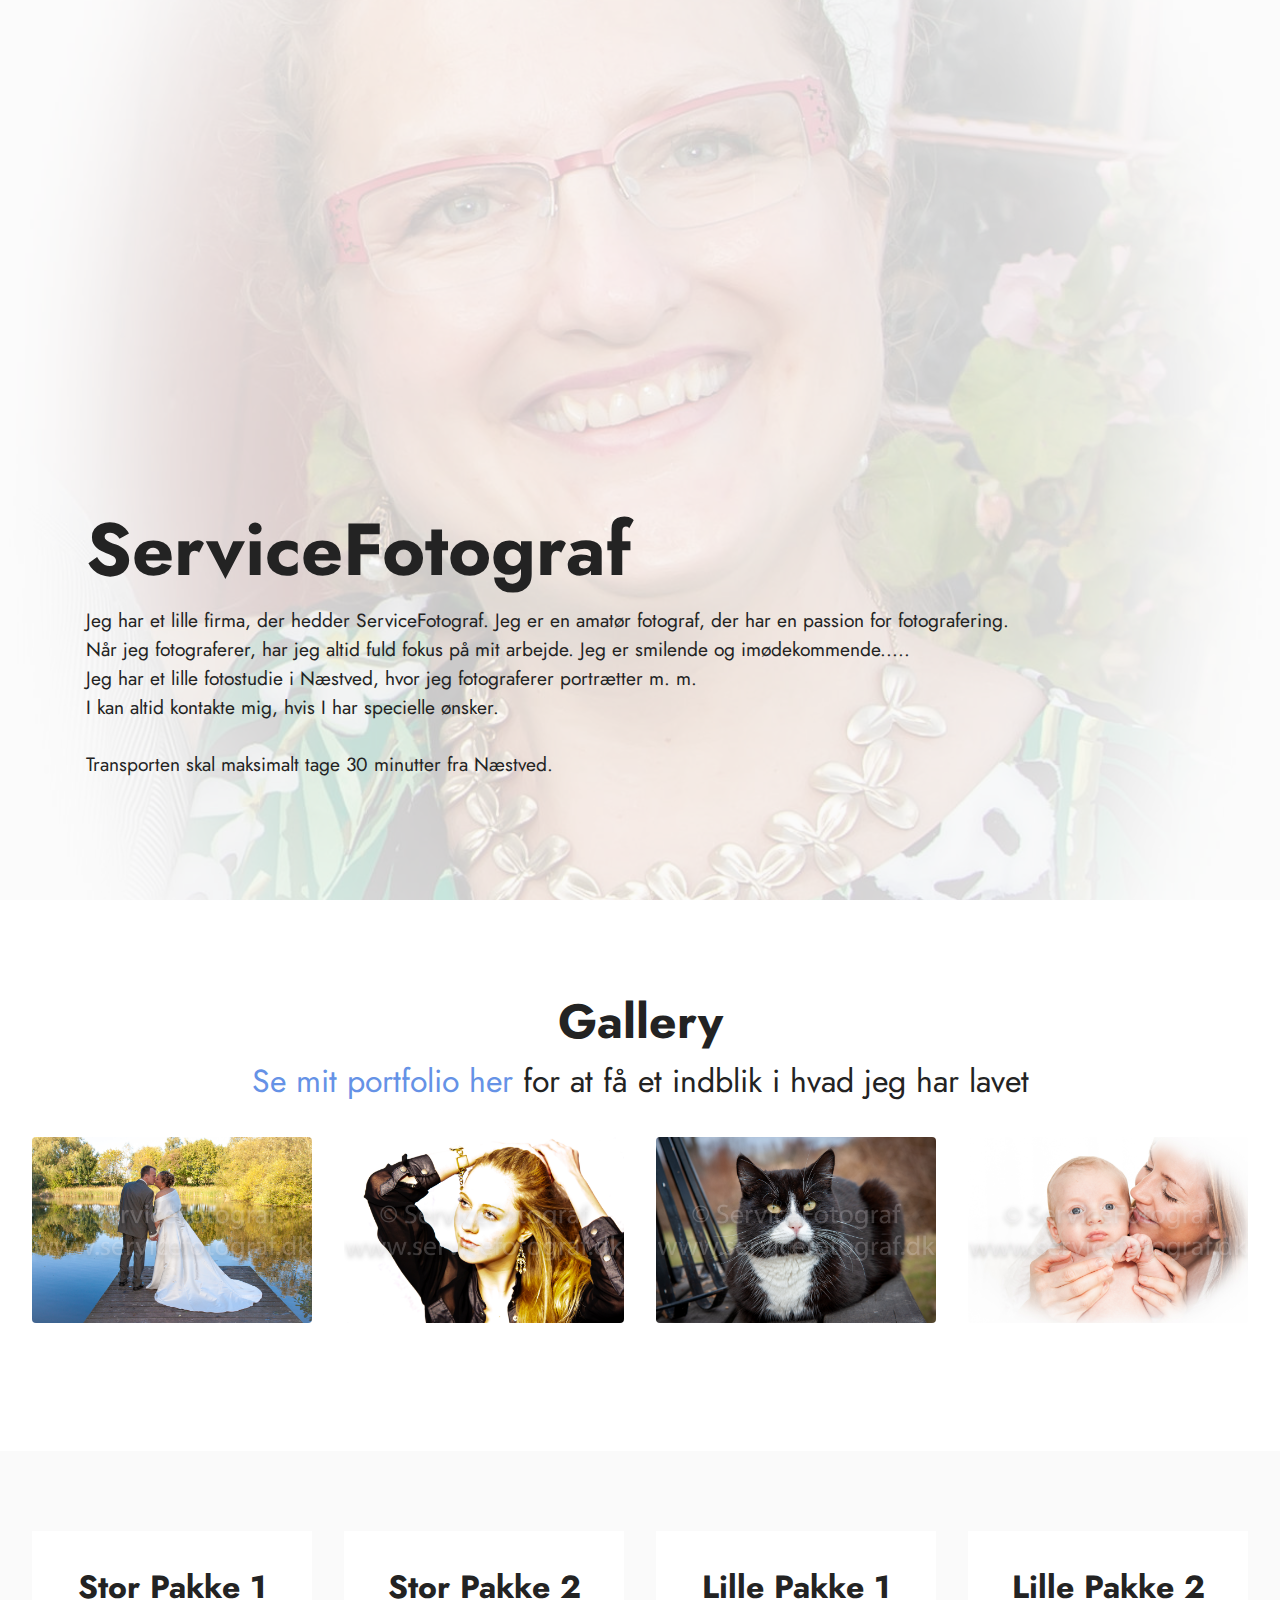
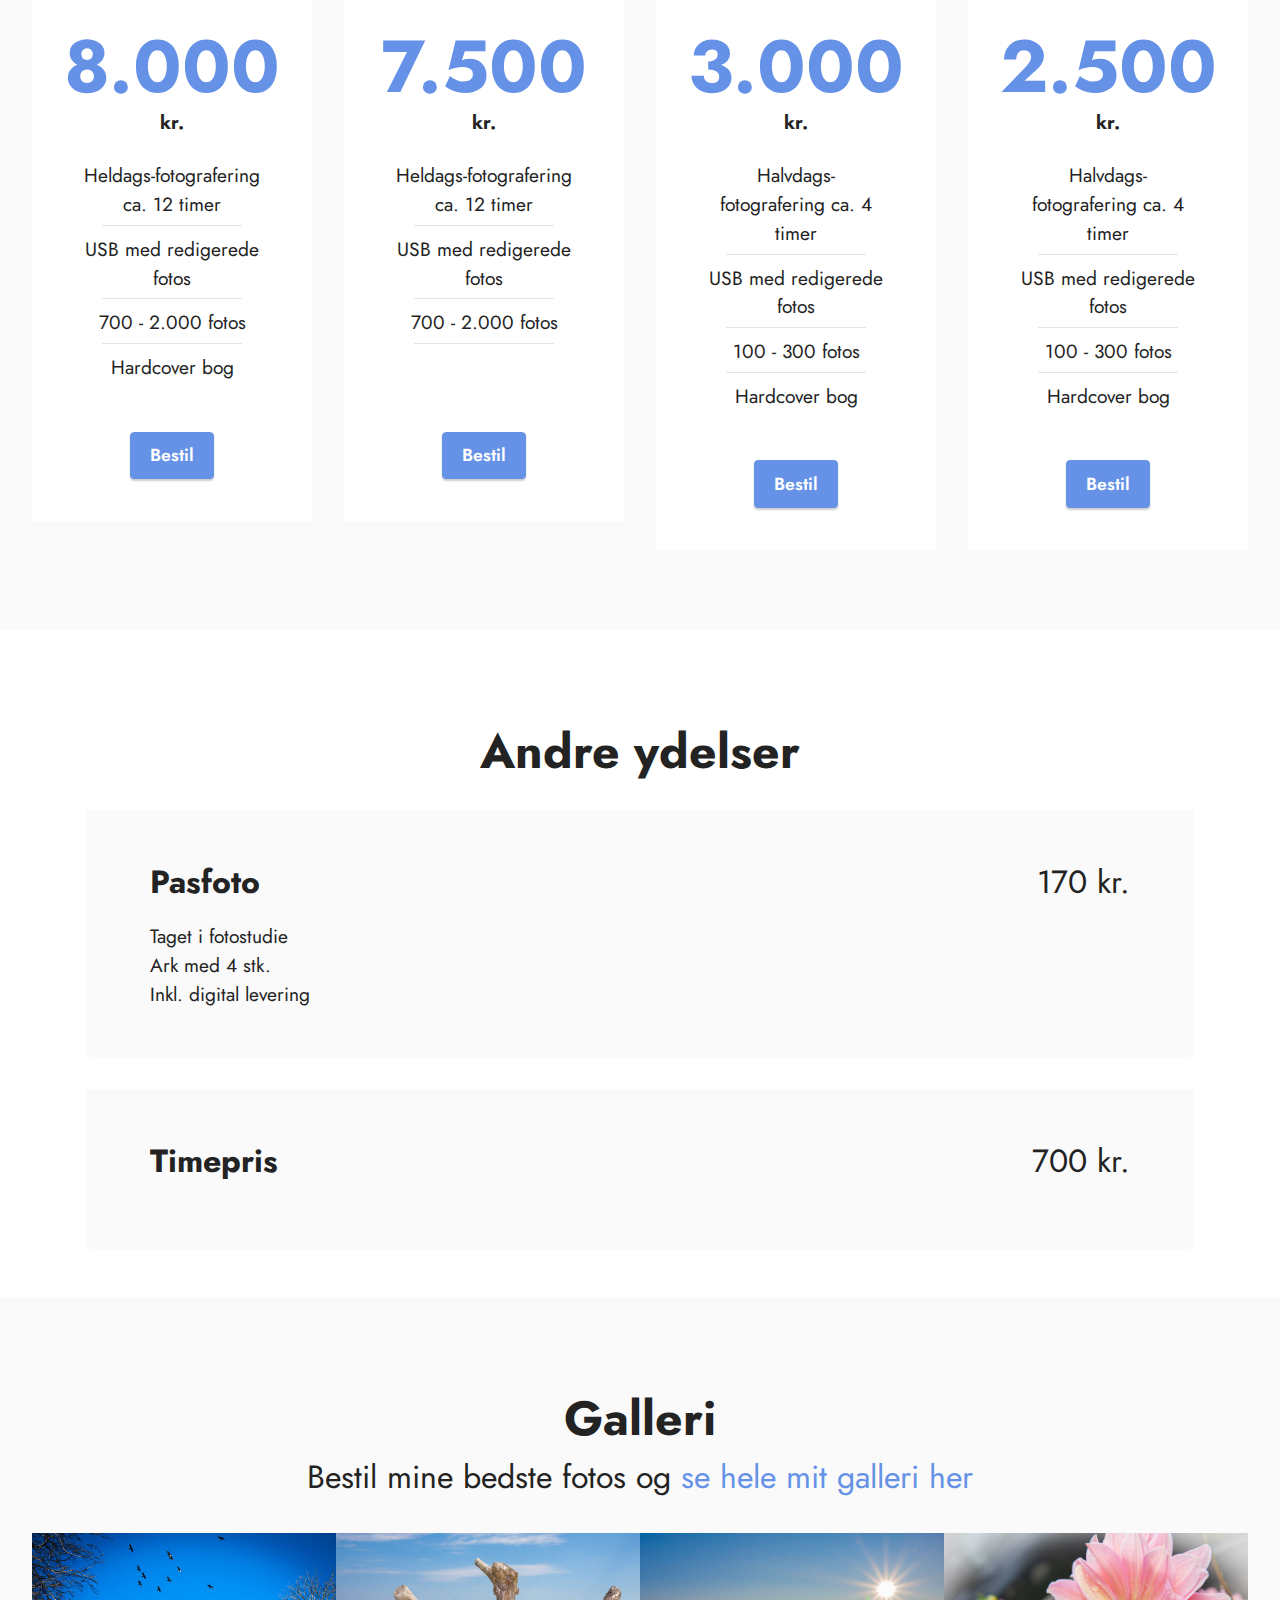
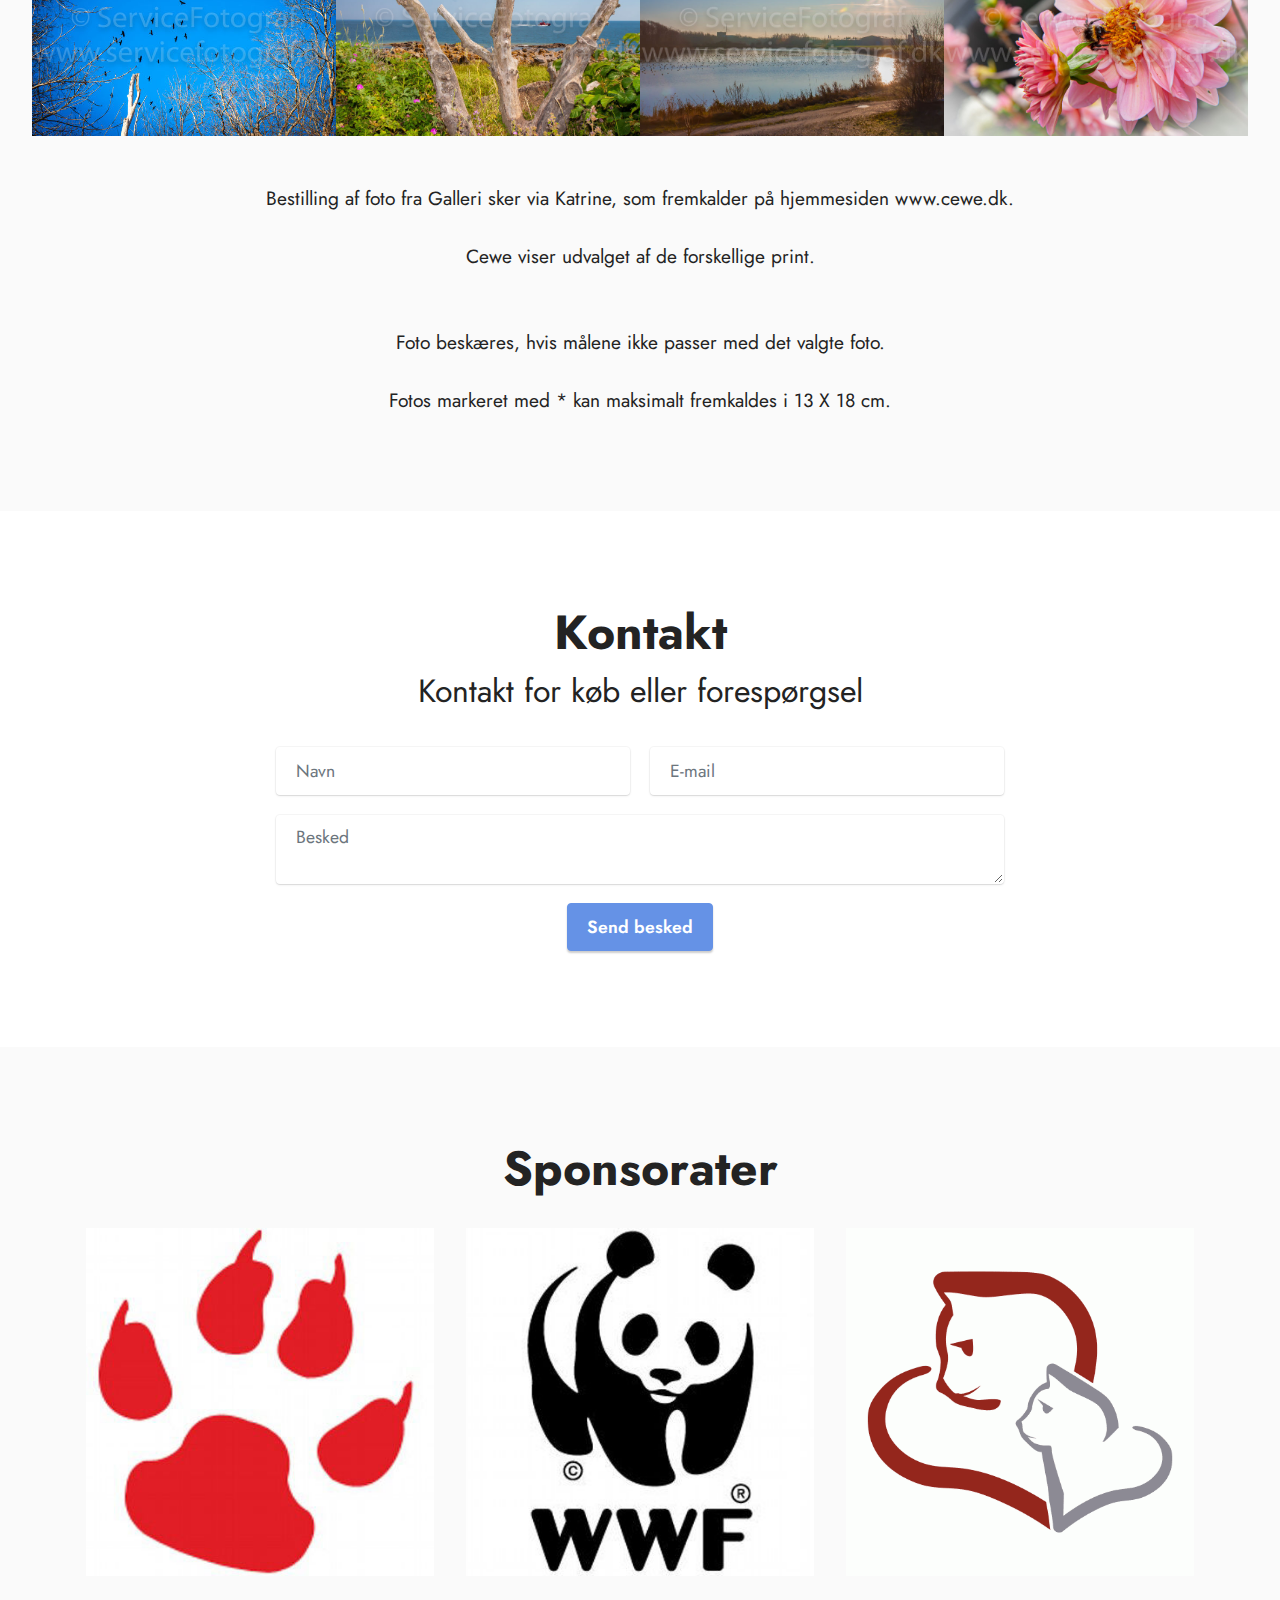
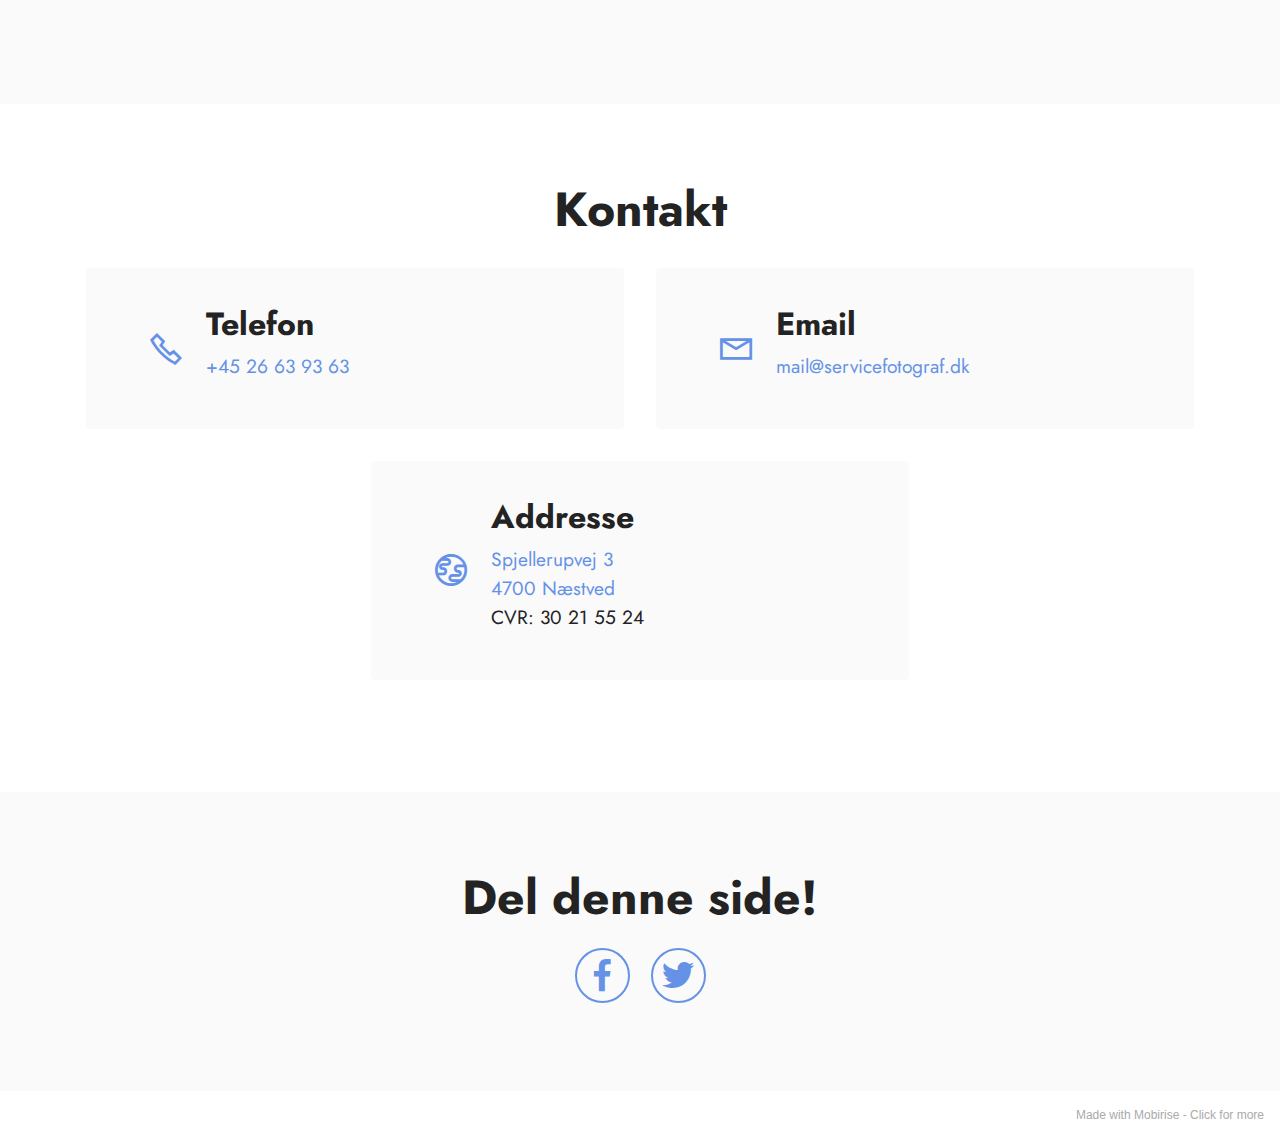
==== commit dec12700: "create github pages" ====
--- a/index.html
+++ b/index.html
@@ -40,102 +40,10 @@
     <div class="container">
         <div class="row">
             <div class="col-12 col-lg-12">
-                <h1 class="mbr-section-title mbr-fonts-style mb-3 display-1"><strong>ServiceFotograf</strong></h1>
+                <h1 class="mbr-section-title mbr-fonts-style mb-3 display-1"><strong><br></strong><br><br><br><br><strong>ServiceFotograf</strong></h1>
                 
                 <p class="mbr-text mbr-fonts-style display-7">Jeg har et lille firma, der hedder ServiceFotograf. Jeg er en amatør fotograf, der har en passion for fotografering.<br>Når jeg fotograferer, har jeg altid fuld fokus på mit arbejde. Jeg er smilende og imødekommende.....<br>Jeg har et lille fotostudie i Næstved, hvor jeg fotograferer portrætter m. m.<br>I kan altid kontakte mig, hvis I har specielle ønsker.&nbsp;<br><br>Transporten skal maksimalt tage 30 minutter fra Næstved.</p>
                 
-            </div>
-        </div>
-    </div>
-</section>
-
-<section class="gallery6 mbr-gallery cid-szGbYy9Vk2" id="gallery6-6">
-    
-
-    
-
-    <div class="container-fluid">
-        <div class="mbr-section-head">
-            <h3 class="mbr-section-title mbr-fonts-style align-center m-0 display-2"><strong>Portfolio</strong><strong><br></strong></h3>
-            <h4 class="mbr-section-subtitle mbr-fonts-style align-center mb-0 mt-2 display-5"><a href="portfolio.html" class="text-primary">Se mit portfolio her</a> for at få et indblik i hvad jeg har lavet</h4>
-        </div>
-        <div class="row mbr-gallery mt-4">
-            <div class="col-12 col-md-6 col-lg-3 item gallery-image">
-                <div class="item-wrapper" data-toggle="modal" data-target="#szRV31fNGU-modal">
-                    <img class="w-100" src="assets/images/web-200909191537250020-518x345.jpg" alt="" data-slide-to="0" data-target="#lb-szRV31fNGU">
-                    <div class="icon-wrapper">
-                        <span class="mobi-mbri mobi-mbri-search mbr-iconfont mbr-iconfont-btn"></span>
-                    </div>
-                </div>
-                
-            </div>
-            <div class="col-12 col-md-6 col-lg-3 item gallery-image">
-                <div class="item-wrapper" data-toggle="modal" data-target="#szRV31fNGU-modal">
-                    <img class="w-100" src="assets/images/web-201102282128170080-518x345.jpg" alt="" data-slide-to="1" data-target="#lb-szRV31fNGU">
-                    <div class="icon-wrapper">
-                        <span class="mobi-mbri mobi-mbri-search mbr-iconfont mbr-iconfont-btn"></span>
-                    </div>
-                </div>
-                
-            </div>
-            <div class="col-12 col-md-6 col-lg-3 item gallery-image">
-                <div class="item-wrapper" data-toggle="modal" data-target="#szRV31fNGU-modal">
-                    <img class="w-100" src="assets/images/web-201008081604040060-518x777.jpg" alt="" data-slide-to="2" data-target="#lb-szRV31fNGU">
-                    <div class="icon-wrapper">
-                        <span class="mobi-mbri mobi-mbri-search mbr-iconfont mbr-iconfont-btn"></span>
-                    </div>
-                </div>
-                
-            </div>
-            <div class="col-12 col-md-6 col-lg-3 item gallery-image">
-                <div class="item-wrapper" data-toggle="modal" data-target="#szRV31fNGU-modal">
-                    <img class="w-100" src="assets/images/web-201003261212380030-518x345.jpg" alt="" data-slide-to="3" data-target="#lb-szRV31fNGU">
-                    <div class="icon-wrapper">
-                        <span class="mobi-mbri mobi-mbri-search mbr-iconfont mbr-iconfont-btn"></span>
-                    </div>
-                </div>
-                
-            </div>
-        </div>
-
-        <div class="modal mbr-slider" tabindex="-1" role="dialog" aria-hidden="true" id="szRV31fNGU-modal">
-            <div class="modal-dialog" role="document">
-                <div class="modal-content">
-                    <div class="modal-body">
-                        <div class="carousel slide" id="lb-szRV31fNGU" data-interval="5000">
-                            <div class="carousel-inner">
-                                <div class="carousel-item active">
-                                    <img class="d-block w-100" src="assets/images/web-200909191537250020-518x345.jpg" alt="">
-                                </div>
-                                <div class="carousel-item">
-                                    <img class="d-block w-100" src="assets/images/web-201102282128170080-518x345.jpg" alt="">
-                                </div>
-                                <div class="carousel-item">
-                                    <img class="d-block w-100" src="assets/images/web-201008081604040060-518x777.jpg" alt="">
-                                </div>
-                                <div class="carousel-item">
-                                    <img class="d-block w-100" src="assets/images/web-201003261212380030-518x345.jpg" alt="">
-                                </div>
-                            </div>
-                            <ol class="carousel-indicators">
-                                <li data-slide-to="0" class="active" data-target="#lb-szRV31fNGU"></li>
-                                <li data-slide-to="1" data-target="#lb-szRV31fNGU"></li>
-                                <li data-slide-to="2" data-target="#lb-szRV31fNGU"></li>
-                                <li data-slide-to="3" data-target="#lb-szRV31fNGU"></li>
-                            </ol>
-                            <a role="button" href="" class="close" data-dismiss="modal" aria-label="Close">
-                            </a>
-                            <a class="carousel-control-prev carousel-control" role="button" data-slide="prev" href="#lb-szRV31fNGU">
-                                <span class="mobi-mbri mobi-mbri-arrow-prev" aria-hidden="true"></span>
-                                <span class="sr-only">Previous</span>
-                            </a>
-                            <a class="carousel-control-next carousel-control" role="button" data-slide="next" href="#lb-szRV31fNGU">
-                                <span class="mobi-mbri mobi-mbri-arrow-next" aria-hidden="true"></span>
-                                <span class="sr-only">Next</span>
-                            </a>
-                        </div>
-                    </div>
-                </div>
             </div>
         </div>
     </div>
@@ -148,7 +56,7 @@
         <div class="mbr-section-head">
             <h4 class="mbr-section-title mbr-fonts-style align-center mb-0 display-2">
                 <strong>Gallery</strong></h4>
-            
+            <h5 class="mbr-section-subtitle mbr-fonts-style align-center mb-0 mt-2 display-5"><a href="portfolio.html" class="text-primary">Se mit portfolio her</a> for at få et indblik i hvad jeg har lavet</h5>
         </div>
         <div class="row mt-4">
             <div class="item features-image сol-12 col-md-6 col-lg-3 active">
@@ -350,8 +258,8 @@
         </div>
         <div class="row mbr-gallery mt-4">
             <div class="col-12 col-md-6 col-lg-3 item gallery-image">
-                <div class="item-wrapper" data-toggle="modal" data-target="#szRV33phhq-modal">
-                    <img class="w-100" src="assets/images/web-201003061021170080-566x377.jpg" alt="" data-slide-to="0" data-target="#lb-szRV33phhq">
+                <div class="item-wrapper" data-toggle="modal" data-target="#szRVGITLwN-modal">
+                    <img class="w-100" src="assets/images/web-201003061021170080-566x377.jpg" alt="" data-slide-to="0" data-target="#lb-szRVGITLwN">
                     <div class="icon-wrapper">
                         <span class="mobi-mbri mobi-mbri-search mbr-iconfont mbr-iconfont-btn"></span>
                     </div>
@@ -359,8 +267,8 @@
                 
             </div>
             <div class="col-12 col-md-6 col-lg-3 item gallery-image">
-                <div class="item-wrapper" data-toggle="modal" data-target="#szRV33phhq-modal">
-                    <img class="w-100" src="assets/images/web-201007101141550100-813x542.jpg" alt="" data-slide-to="1" data-target="#lb-szRV33phhq">
+                <div class="item-wrapper" data-toggle="modal" data-target="#szRVGITLwN-modal">
+                    <img class="w-100" src="assets/images/web-201007101141550100-813x542.jpg" alt="" data-slide-to="1" data-target="#lb-szRVGITLwN">
                     <div class="icon-wrapper">
                         <span class="mobi-mbri mobi-mbri-search mbr-iconfont mbr-iconfont-btn"></span>
                     </div>
@@ -368,8 +276,8 @@
                 
             </div>
             <div class="col-12 col-md-6 col-lg-3 item gallery-image">
-                <div class="item-wrapper" data-toggle="modal" data-target="#szRV33phhq-modal">
-                    <img class="w-100" src="assets/images/web-200912131105010080-813x542.jpg" alt="" data-slide-to="2" data-target="#lb-szRV33phhq">
+                <div class="item-wrapper" data-toggle="modal" data-target="#szRVGITLwN-modal">
+                    <img class="w-100" src="assets/images/web-200912131105010080-813x542.jpg" alt="" data-slide-to="2" data-target="#lb-szRVGITLwN">
                     <div class="icon-wrapper">
                         <span class="mobi-mbri mobi-mbri-search mbr-iconfont mbr-iconfont-btn"></span>
                     </div>
@@ -377,21 +285,21 @@
                 
             </div>
             <div class="col-12 col-md-6 col-lg-3 item gallery-image">
-                <div class="item-wrapper" data-toggle="modal" data-target="#szRV33phhq-modal">
-                    <img class="w-100" src="assets/images/web-200908041020140030-813x542.jpg" alt="" data-slide-to="3" data-target="#lb-szRV33phhq">
-                    <div class="icon-wrapper">
-                        <span class="mobi-mbri mobi-mbri-search mbr-iconfont mbr-iconfont-btn"></span>
-                    </div>
-                </div>
-                
-            </div>
-        </div>
-
-        <div class="modal mbr-slider" tabindex="-1" role="dialog" aria-hidden="true" id="szRV33phhq-modal">
+                <div class="item-wrapper" data-toggle="modal" data-target="#szRVGITLwN-modal">
+                    <img class="w-100" src="assets/images/web-200908041020140030-813x542.jpg" alt="" data-slide-to="3" data-target="#lb-szRVGITLwN">
+                    <div class="icon-wrapper">
+                        <span class="mobi-mbri mobi-mbri-search mbr-iconfont mbr-iconfont-btn"></span>
+                    </div>
+                </div>
+                
+            </div>
+        </div>
+
+        <div class="modal mbr-slider" tabindex="-1" role="dialog" aria-hidden="true" id="szRVGITLwN-modal">
             <div class="modal-dialog" role="document">
                 <div class="modal-content">
                     <div class="modal-body">
-                        <div class="carousel slide" id="lb-szRV33phhq" data-interval="5000">
+                        <div class="carousel slide" id="lb-szRVGITLwN" data-interval="5000">
                             <div class="carousel-inner">
                                 <div class="carousel-item active">
                                     <img class="d-block w-100" src="assets/images/web-201003061021170080-566x377.jpg" alt="">
@@ -407,18 +315,18 @@
                                 </div>
                             </div>
                             <ol class="carousel-indicators">
-                                <li data-slide-to="0" class="active" data-target="#lb-szRV33phhq"></li>
-                                <li data-slide-to="1" data-target="#lb-szRV33phhq"></li>
-                                <li data-slide-to="2" data-target="#lb-szRV33phhq"></li>
-                                <li data-slide-to="3" data-target="#lb-szRV33phhq"></li>
+                                <li data-slide-to="0" class="active" data-target="#lb-szRVGITLwN"></li>
+                                <li data-slide-to="1" data-target="#lb-szRVGITLwN"></li>
+                                <li data-slide-to="2" data-target="#lb-szRVGITLwN"></li>
+                                <li data-slide-to="3" data-target="#lb-szRVGITLwN"></li>
                             </ol>
                             <a role="button" href="" class="close" data-dismiss="modal" aria-label="Close">
                             </a>
-                            <a class="carousel-control-prev carousel-control" role="button" data-slide="prev" href="#lb-szRV33phhq">
+                            <a class="carousel-control-prev carousel-control" role="button" data-slide="prev" href="#lb-szRVGITLwN">
                                 <span class="mobi-mbri mobi-mbri-arrow-prev" aria-hidden="true"></span>
                                 <span class="sr-only">Previous</span>
                             </a>
-                            <a class="carousel-control-next carousel-control" role="button" data-slide="next" href="#lb-szRV33phhq">
+                            <a class="carousel-control-next carousel-control" role="button" data-slide="next" href="#lb-szRVGITLwN">
                                 <span class="mobi-mbri mobi-mbri-arrow-next" aria-hidden="true"></span>
                                 <span class="sr-only">Next</span>
                             </a>
@@ -455,7 +363,7 @@
         </div>
         <div class="row justify-content-center mt-4">
             <div class="col-lg-8 mx-auto mbr-form" data-form-type="formoid">
-                <form action="https://mobirise.eu/" method="POST" class="mbr-form form-with-styler" data-form-title="Form Name"><input type="hidden" name="email" data-form-email="true" value="ncGa2QcInIx18iRzRssITJ3JxrchqB1H/HP//kwUXo4gSbwEjqCECF29FkwhygB57gOh7UBtQ+tzgTsdMzSeuGe1H1y5eQXlgp8CS6LBuJmpSBQStDx7D+WWpb/QiEdm">
+                <form action="https://mobirise.eu/" method="POST" class="mbr-form form-with-styler" data-form-title="Form Name"><input type="hidden" name="email" data-form-email="true" value="NkG/rWkCzU5lqO0YBEr6iMKwX66xxcwm49uUkcxyop6fdYvhP6TKMsKM1amkb7GSLC8ULUJKafEWUHSuTG8IHib+kIHFhCfG/pWQk5SljDk2Kkf37UqRSFznrUSzsS07">
                     <div class="row">
                         <div hidden="hidden" data-form-alert="" class="alert alert-success col-12">Tak for din mail. Jeg vender tilbage hurtigst muligt.</div>
                         <div hidden="hidden" data-form-alert-danger="" class="alert alert-danger col-12">Oops...! some
@@ -492,16 +400,16 @@
         </div>
         <div class="row mbr-gallery mt-4">
             <div class="col-12 col-md-6 col-lg-4 item gallery-image">
-                <div class="item-wrapper" data-toggle="modal" data-target="#szRV34F4wV-modal">
-                    <img class="w-100" src="assets/images/anima-400x400.jpg" alt="" data-slide-to="0" data-target="#lb-szRV34F4wV">
+                <div class="item-wrapper" data-toggle="modal" data-target="#szRVGJNCnb-modal">
+                    <img class="w-100" src="assets/images/anima-400x400.jpg" alt="" data-slide-to="0" data-target="#lb-szRVGJNCnb">
                     <div class="icon-wrapper">
                         <span class="mobi-mbri mobi-mbri-search mbr-iconfont mbr-iconfont-btn"></span>
                     </div>
                 </div>
                 
             </div><div class="col-12 col-md-6 col-lg-4 item gallery-image">
-                <div class="item-wrapper" data-toggle="modal" data-target="#szRV34F4wV-modal">
-                    <img class="w-100" src="assets/images/wwf-400x400.jpg" alt="" data-slide-to="1" data-target="#lb-szRV34F4wV">
+                <div class="item-wrapper" data-toggle="modal" data-target="#szRVGJNCnb-modal">
+                    <img class="w-100" src="assets/images/wwf-400x400.jpg" alt="" data-slide-to="1" data-target="#lb-szRVGJNCnb">
                     <div class="icon-wrapper">
                         <span class="mobi-mbri mobi-mbri-search mbr-iconfont mbr-iconfont-btn"></span>
                     </div>
@@ -510,22 +418,22 @@
             </div>
             
             <div class="col-12 col-md-6 col-lg-4 item gallery-image">
-                <div class="item-wrapper" data-toggle="modal" data-target="#szRV34F4wV-modal">
-                    <img class="w-100" src="assets/images/cropped-inges-kattehjem-site-icon.gif" alt="" data-slide-to="2" data-target="#lb-szRV34F4wV">
-                    <div class="icon-wrapper">
-                        <span class="mobi-mbri mobi-mbri-search mbr-iconfont mbr-iconfont-btn"></span>
-                    </div>
-                </div>
-                
-            </div>
-            
-        </div>
-
-        <div class="modal mbr-slider" tabindex="-1" role="dialog" aria-hidden="true" id="szRV34F4wV-modal">
+                <div class="item-wrapper" data-toggle="modal" data-target="#szRVGJNCnb-modal">
+                    <img class="w-100" src="assets/images/cropped-inges-kattehjem-site-icon.gif" alt="" data-slide-to="2" data-target="#lb-szRVGJNCnb">
+                    <div class="icon-wrapper">
+                        <span class="mobi-mbri mobi-mbri-search mbr-iconfont mbr-iconfont-btn"></span>
+                    </div>
+                </div>
+                
+            </div>
+            
+        </div>
+
+        <div class="modal mbr-slider" tabindex="-1" role="dialog" aria-hidden="true" id="szRVGJNCnb-modal">
             <div class="modal-dialog" role="document">
                 <div class="modal-content">
                     <div class="modal-body">
-                        <div class="carousel slide" id="lb-szRV34F4wV" data-interval="5000">
+                        <div class="carousel slide" id="lb-szRVGJNCnb" data-interval="5000">
                             <div class="carousel-inner">
                                 <div class="carousel-item active">
                                     <img class="d-block w-100" src="assets/images/anima-400x400.jpg" alt="">
@@ -539,18 +447,18 @@
                                 
                             </div>
                             <ol class="carousel-indicators">
-                                <li data-slide-to="0" class="active" data-target="#lb-szRV34F4wV"></li><li data-slide-to="1" class="" data-target="#lb-szRV34F4wV"></li>
-                                <li data-slide-to="2" data-target="#lb-szRV34F4wV"></li>
+                                <li data-slide-to="0" class="active" data-target="#lb-szRVGJNCnb"></li><li data-slide-to="1" class="" data-target="#lb-szRVGJNCnb"></li>
+                                <li data-slide-to="2" data-target="#lb-szRVGJNCnb"></li>
                                 
                                 
                             </ol>
                             <a role="button" href="" class="close" data-dismiss="modal" aria-label="Close">
                             </a>
-                            <a class="carousel-control-prev carousel-control" role="button" data-slide="prev" href="#lb-szRV34F4wV">
+                            <a class="carousel-control-prev carousel-control" role="button" data-slide="prev" href="#lb-szRVGJNCnb">
                                 <span class="mobi-mbri mobi-mbri-arrow-prev" aria-hidden="true"></span>
                                 <span class="sr-only">Previous</span>
                             </a>
-                            <a class="carousel-control-next carousel-control" role="button" data-slide="next" href="#lb-szRV34F4wV">
+                            <a class="carousel-control-next carousel-control" role="button" data-slide="next" href="#lb-szRVGJNCnb">
                                 <span class="mobi-mbri mobi-mbri-arrow-next" aria-hidden="true"></span>
                                 <span class="sr-only">Next</span>
                             </a>
@@ -643,7 +551,7 @@
             </div>
         </div>
     </div>
-</section><section style="background-color: #fff; font-family: -apple-system, BlinkMacSystemFont, 'Segoe UI', 'Roboto', 'Helvetica Neue', Arial, sans-serif; color:#aaa; font-size:12px; padding: 0; align-items: center; display: flex;"><a href="https://mobirise.site/w" style="flex: 1 1; height: 3rem; padding-left: 1rem;"></a><p style="flex: 0 0 auto; margin:0; padding-right:1rem;">This <a href="https://mobirise.site/e" style="color:#aaa;">site</a> was made with Mobirise</p></section><script src="assets/web/assets/jquery/jquery.min.js"></script>  <script src="assets/popper/popper.min.js"></script>  <script src="assets/tether/tether.min.js"></script>  <script src="assets/bootstrap/js/bootstrap.min.js"></script>  <script src="assets/smoothscroll/smooth-scroll.js"></script>  <script src="assets/formstyler/jquery.formstyler.js"></script>  <script src="assets/formstyler/jquery.formstyler.min.js"></script>  <script src="assets/datepicker/jquery.datetimepicker.full.js"></script>  <script src="assets/sociallikes/social-likes.js"></script>  <script src="assets/theme/js/script.js"></script>  <script src="assets/formoid/formoid.min.js"></script>  
+</section><section style="background-color: #fff; font-family: -apple-system, BlinkMacSystemFont, 'Segoe UI', 'Roboto', 'Helvetica Neue', Arial, sans-serif; color:#aaa; font-size:12px; padding: 0; align-items: center; display: flex;"><a href="https://mobirise.site/w" style="flex: 1 1; height: 3rem; padding-left: 1rem;"></a><p style="flex: 0 0 auto; margin:0; padding-right:1rem;">Made with Mobirise - <a href="https://mobirise.site/l" style="color:#aaa;">Click for more</a></p></section><script src="assets/web/assets/jquery/jquery.min.js"></script>  <script src="assets/popper/popper.min.js"></script>  <script src="assets/tether/tether.min.js"></script>  <script src="assets/bootstrap/js/bootstrap.min.js"></script>  <script src="assets/smoothscroll/smooth-scroll.js"></script>  <script src="assets/formstyler/jquery.formstyler.js"></script>  <script src="assets/formstyler/jquery.formstyler.min.js"></script>  <script src="assets/datepicker/jquery.datetimepicker.full.js"></script>  <script src="assets/sociallikes/social-likes.js"></script>  <script src="assets/theme/js/script.js"></script>  <script src="assets/formoid/formoid.min.js"></script>  
   
   
 </body>
--- a/assets/mobirise/css/mbr-additional.css
+++ b/assets/mobirise/css/mbr-additional.css
@@ -684,262 +684,6 @@
 }
 .cid-szGb4WcK3J {
   background-image: url("../../../assets/images/img-3468-1221x1831.jpg");
-}
-.cid-szGbYy9Vk2 {
-  padding-top: 6rem;
-  padding-bottom: 6rem;
-  background-color: #ffffff;
-}
-.cid-szGbYy9Vk2 .row {
-  margin-left: 0;
-  margin-right: 0;
-}
-.cid-szGbYy9Vk2 .item {
-  padding-left: 0;
-  padding-right: 0;
-}
-.cid-szGbYy9Vk2 .item-wrapper {
-  position: relative;
-}
-.cid-szGbYy9Vk2 .item-wrapper .icon-wrapper {
-  pointer-events: none;
-  position: absolute;
-  width: 60px;
-  height: 60px;
-  font-size: 22px;
-  left: 50%;
-  top: 50%;
-  display: flex;
-  align-items: center;
-  justify-content: center;
-  border: 2px solid #ffffff;
-  border-radius: 50%;
-  opacity: 0;
-  color: #ffffff;
-  transform: translateX(-50%) translateY(-50%);
-  background-color: #1b1b1b;
-  transition: 0.2s;
-}
-.cid-szGbYy9Vk2 .item-wrapper:hover .icon-wrapper {
-  opacity: 0.7;
-}
-.cid-szGbYy9Vk2 .carousel-control,
-.cid-szGbYy9Vk2 .close {
-  background: #1b1b1b;
-}
-.cid-szGbYy9Vk2 .carousel-control-prev {
-  margin-left: 2.5rem;
-}
-.cid-szGbYy9Vk2 .carousel-control-prev span {
-  margin-right: 5px;
-}
-.cid-szGbYy9Vk2 .carousel-control-next {
-  margin-right: 2.5rem;
-}
-.cid-szGbYy9Vk2 .carousel-control-next span {
-  margin-left: 5px;
-}
-.cid-szGbYy9Vk2 .close {
-  position: fixed;
-  opacity: 0.5;
-  font-size: 22px;
-  font-weight: 300;
-  width: 60px;
-  height: 60px;
-  border-radius: 50%;
-  color: #fff;
-  top: 2.5rem;
-  right: 2.5rem;
-  border: 2px solid #fff;
-  text-shadow: none;
-  z-index: 5;
-  transition: opacity 0.3s ease;
-  font-family: 'Moririse2';
-  align-items: center;
-  justify-content: center;
-  display: flex;
-}
-.cid-szGbYy9Vk2 .close::before {
-  content: '\e91a';
-}
-.cid-szGbYy9Vk2 .close:hover {
-  opacity: 1;
-  background: #000;
-  color: #fff;
-}
-.cid-szGbYy9Vk2 .carousel-control {
-  display: flex;
-  top: 50%;
-  width: 60px;
-  height: 60px;
-  margin-top: -1.5rem;
-  font-size: 22px;
-  background-color: rgba(0, 0, 0, 0.5);
-  border: 2px solid #fff;
-  border-radius: 50%;
-  transition: all 0.3s;
-}
-.cid-szGbYy9Vk2 .carousel-control.carousel-control-prev {
-  left: 0;
-  margin-left: 2.5rem;
-}
-.cid-szGbYy9Vk2 .carousel-control.carousel-control-next {
-  right: 0;
-  margin-right: 2.5rem;
-}
-@media (max-width: 767px) {
-  .cid-szGbYy9Vk2 .carousel-control {
-    top: auto;
-    bottom: 1rem;
-  }
-}
-.cid-szGbYy9Vk2 .carousel-indicators {
-  position: absolute;
-  bottom: 0;
-  margin-bottom: 3px;
-}
-.cid-szGbYy9Vk2 .carousel-indicators li {
-  max-width: 15px;
-  height: 15px;
-  width: 15px;
-  max-height: 15px;
-  margin: 3px;
-  background-color: rgba(0, 0, 0, 0.5);
-  border: 2px solid #fff;
-  border-radius: 50%;
-  opacity: 0.5;
-  transition: all 0.3s;
-}
-.cid-szGbYy9Vk2 .carousel-indicators li.active,
-.cid-szGbYy9Vk2 .carousel-indicators li:hover {
-  opacity: 0.9;
-}
-.cid-szGbYy9Vk2 .carousel-indicators li::after,
-.cid-szGbYy9Vk2 .carousel-indicators li::before {
-  content: none;
-}
-.cid-szGbYy9Vk2 .carousel-indicators.ie-fix {
-  left: 50%;
-  display: block;
-  width: 60%;
-  margin-left: -30%;
-  text-align: center;
-}
-@media (max-width: 768px) {
-  .cid-szGbYy9Vk2 .carousel-indicators {
-    display: none !important;
-  }
-}
-@media (max-width: 991px) {
-  .cid-szGbYy9Vk2 .carousel-indicators {
-    margin-bottom: 3.625rem !important;
-    padding-left: 2.5rem;
-    padding-right: 2.5rem;
-  }
-}
-@media (max-width: 767px) {
-  .cid-szGbYy9Vk2 .carousel-indicators {
-    display: none;
-  }
-}
-.cid-szGbYy9Vk2 .carousel-inner {
-  display: flex;
-  align-items: center;
-}
-.cid-szGbYy9Vk2 .carousel-inner > .active {
-  display: block;
-}
-.cid-szGbYy9Vk2 .carousel-control.left {
-  left: 0;
-  margin-left: 2.5rem;
-}
-.cid-szGbYy9Vk2 .carousel-control.right {
-  right: 0;
-  margin-right: 2.5rem;
-}
-.cid-szGbYy9Vk2 .carousel-control:hover {
-  background: #1b1b1b;
-  color: #fff;
-  opacity: 1;
-}
-@media (max-width: 768px) {
-  .cid-szGbYy9Vk2 .carousel-control,
-  .cid-szGbYy9Vk2 .carousel-indicators,
-  .cid-szGbYy9Vk2 .modal .close {
-    position: fixed;
-  }
-}
-@media (max-width: 767px) {
-  .cid-szGbYy9Vk2 .mbr-slider .carousel-control {
-    top: auto;
-    bottom: 20px;
-  }
-  .cid-szGbYy9Vk2 .mbr-slider > .container .carousel-control {
-    margin-bottom: 0;
-  }
-}
-.cid-szGbYy9Vk2 .carousel-indicators .active,
-.cid-szGbYy9Vk2 .carousel-indicators li {
-  width: 7px;
-  height: 7px;
-  margin: 3px;
-  background: #000000;
-  opacity: 0.5;
-  border: 4px solid #000000;
-}
-.cid-szGbYy9Vk2 .carousel-indicators .active {
-  background: #fff;
-}
-.cid-szGbYy9Vk2 .carousel-indicators li {
-  max-width: 15px;
-  max-height: 15px;
-  border-radius: 50%;
-}
-.cid-szGbYy9Vk2 .modal {
-  padding-left: 0 !important;
-  position: fixed;
-  overflow: hidden;
-  padding-right: 0 !important;
-}
-.cid-szGbYy9Vk2 .modal-dialog {
-  margin: 0 auto;
-  max-width: 100%;
-  padding-left: 1rem;
-  padding-right: 1rem;
-}
-.cid-szGbYy9Vk2 .modal-content {
-  border-radius: 0;
-  border: none;
-  background: transparent;
-}
-.cid-szGbYy9Vk2 .modal-body {
-  padding: 0;
-  display: flex;
-  align-items: center;
-}
-.cid-szGbYy9Vk2 .modal-body img {
-  width: 100%;
-  object-fit: contain;
-  max-height: calc(100vh - 1.75rem);
-}
-.cid-szGbYy9Vk2 .carousel {
-  width: 100%;
-}
-.cid-szGbYy9Vk2 .modal-backdrop.in {
-  opacity: 0.8;
-}
-.cid-szGbYy9Vk2 .modal.fade .modal-dialog {
-  transition: margin-top 0.3s ease-out;
-}
-.cid-szGbYy9Vk2 .modal.fade .modal-dialog,
-.cid-szGbYy9Vk2 .modal.in .modal-dialog {
-  transform: none;
-}
-.cid-szGbYy9Vk2 .mbr-gallery .item-wrapper {
-  cursor: pointer;
-}
-.cid-szGbYy9Vk2 H6 {
-  text-align: center;
 }
 .cid-szRTS4B8h7 {
   padding-top: 6rem;
--- a/assets/mobirise/css/mbr-additional.css
+++ b/assets/mobirise/css/mbr-additional.css
@@ -684,262 +684,6 @@
 }
 .cid-szGb4WcK3J {
   background-image: url("../../../assets/images/img-3468-1221x1831.jpg");
-}
-.cid-szGbYy9Vk2 {
-  padding-top: 6rem;
-  padding-bottom: 6rem;
-  background-color: #ffffff;
-}
-.cid-szGbYy9Vk2 .row {
-  margin-left: 0;
-  margin-right: 0;
-}
-.cid-szGbYy9Vk2 .item {
-  padding-left: 0;
-  padding-right: 0;
-}
-.cid-szGbYy9Vk2 .item-wrapper {
-  position: relative;
-}
-.cid-szGbYy9Vk2 .item-wrapper .icon-wrapper {
-  pointer-events: none;
-  position: absolute;
-  width: 60px;
-  height: 60px;
-  font-size: 22px;
-  left: 50%;
-  top: 50%;
-  display: flex;
-  align-items: center;
-  justify-content: center;
-  border: 2px solid #ffffff;
-  border-radius: 50%;
-  opacity: 0;
-  color: #ffffff;
-  transform: translateX(-50%) translateY(-50%);
-  background-color: #1b1b1b;
-  transition: 0.2s;
-}
-.cid-szGbYy9Vk2 .item-wrapper:hover .icon-wrapper {
-  opacity: 0.7;
-}
-.cid-szGbYy9Vk2 .carousel-control,
-.cid-szGbYy9Vk2 .close {
-  background: #1b1b1b;
-}
-.cid-szGbYy9Vk2 .carousel-control-prev {
-  margin-left: 2.5rem;
-}
-.cid-szGbYy9Vk2 .carousel-control-prev span {
-  margin-right: 5px;
-}
-.cid-szGbYy9Vk2 .carousel-control-next {
-  margin-right: 2.5rem;
-}
-.cid-szGbYy9Vk2 .carousel-control-next span {
-  margin-left: 5px;
-}
-.cid-szGbYy9Vk2 .close {
-  position: fixed;
-  opacity: 0.5;
-  font-size: 22px;
-  font-weight: 300;
-  width: 60px;
-  height: 60px;
-  border-radius: 50%;
-  color: #fff;
-  top: 2.5rem;
-  right: 2.5rem;
-  border: 2px solid #fff;
-  text-shadow: none;
-  z-index: 5;
-  transition: opacity 0.3s ease;
-  font-family: 'Moririse2';
-  align-items: center;
-  justify-content: center;
-  display: flex;
-}
-.cid-szGbYy9Vk2 .close::before {
-  content: '\e91a';
-}
-.cid-szGbYy9Vk2 .close:hover {
-  opacity: 1;
-  background: #000;
-  color: #fff;
-}
-.cid-szGbYy9Vk2 .carousel-control {
-  display: flex;
-  top: 50%;
-  width: 60px;
-  height: 60px;
-  margin-top: -1.5rem;
-  font-size: 22px;
-  background-color: rgba(0, 0, 0, 0.5);
-  border: 2px solid #fff;
-  border-radius: 50%;
-  transition: all 0.3s;
-}
-.cid-szGbYy9Vk2 .carousel-control.carousel-control-prev {
-  left: 0;
-  margin-left: 2.5rem;
-}
-.cid-szGbYy9Vk2 .carousel-control.carousel-control-next {
-  right: 0;
-  margin-right: 2.5rem;
-}
-@media (max-width: 767px) {
-  .cid-szGbYy9Vk2 .carousel-control {
-    top: auto;
-    bottom: 1rem;
-  }
-}
-.cid-szGbYy9Vk2 .carousel-indicators {
-  position: absolute;
-  bottom: 0;
-  margin-bottom: 3px;
-}
-.cid-szGbYy9Vk2 .carousel-indicators li {
-  max-width: 15px;
-  height: 15px;
-  width: 15px;
-  max-height: 15px;
-  margin: 3px;
-  background-color: rgba(0, 0, 0, 0.5);
-  border: 2px solid #fff;
-  border-radius: 50%;
-  opacity: 0.5;
-  transition: all 0.3s;
-}
-.cid-szGbYy9Vk2 .carousel-indicators li.active,
-.cid-szGbYy9Vk2 .carousel-indicators li:hover {
-  opacity: 0.9;
-}
-.cid-szGbYy9Vk2 .carousel-indicators li::after,
-.cid-szGbYy9Vk2 .carousel-indicators li::before {
-  content: none;
-}
-.cid-szGbYy9Vk2 .carousel-indicators.ie-fix {
-  left: 50%;
-  display: block;
-  width: 60%;
-  margin-left: -30%;
-  text-align: center;
-}
-@media (max-width: 768px) {
-  .cid-szGbYy9Vk2 .carousel-indicators {
-    display: none !important;
-  }
-}
-@media (max-width: 991px) {
-  .cid-szGbYy9Vk2 .carousel-indicators {
-    margin-bottom: 3.625rem !important;
-    padding-left: 2.5rem;
-    padding-right: 2.5rem;
-  }
-}
-@media (max-width: 767px) {
-  .cid-szGbYy9Vk2 .carousel-indicators {
-    display: none;
-  }
-}
-.cid-szGbYy9Vk2 .carousel-inner {
-  display: flex;
-  align-items: center;
-}
-.cid-szGbYy9Vk2 .carousel-inner > .active {
-  display: block;
-}
-.cid-szGbYy9Vk2 .carousel-control.left {
-  left: 0;
-  margin-left: 2.5rem;
-}
-.cid-szGbYy9Vk2 .carousel-control.right {
-  right: 0;
-  margin-right: 2.5rem;
-}
-.cid-szGbYy9Vk2 .carousel-control:hover {
-  background: #1b1b1b;
-  color: #fff;
-  opacity: 1;
-}
-@media (max-width: 768px) {
-  .cid-szGbYy9Vk2 .carousel-control,
-  .cid-szGbYy9Vk2 .carousel-indicators,
-  .cid-szGbYy9Vk2 .modal .close {
-    position: fixed;
-  }
-}
-@media (max-width: 767px) {
-  .cid-szGbYy9Vk2 .mbr-slider .carousel-control {
-    top: auto;
-    bottom: 20px;
-  }
-  .cid-szGbYy9Vk2 .mbr-slider > .container .carousel-control {
-    margin-bottom: 0;
-  }
-}
-.cid-szGbYy9Vk2 .carousel-indicators .active,
-.cid-szGbYy9Vk2 .carousel-indicators li {
-  width: 7px;
-  height: 7px;
-  margin: 3px;
-  background: #000000;
-  opacity: 0.5;
-  border: 4px solid #000000;
-}
-.cid-szGbYy9Vk2 .carousel-indicators .active {
-  background: #fff;
-}
-.cid-szGbYy9Vk2 .carousel-indicators li {
-  max-width: 15px;
-  max-height: 15px;
-  border-radius: 50%;
-}
-.cid-szGbYy9Vk2 .modal {
-  padding-left: 0 !important;
-  position: fixed;
-  overflow: hidden;
-  padding-right: 0 !important;
-}
-.cid-szGbYy9Vk2 .modal-dialog {
-  margin: 0 auto;
-  max-width: 100%;
-  padding-left: 1rem;
-  padding-right: 1rem;
-}
-.cid-szGbYy9Vk2 .modal-content {
-  border-radius: 0;
-  border: none;
-  background: transparent;
-}
-.cid-szGbYy9Vk2 .modal-body {
-  padding: 0;
-  display: flex;
-  align-items: center;
-}
-.cid-szGbYy9Vk2 .modal-body img {
-  width: 100%;
-  object-fit: contain;
-  max-height: calc(100vh - 1.75rem);
-}
-.cid-szGbYy9Vk2 .carousel {
-  width: 100%;
-}
-.cid-szGbYy9Vk2 .modal-backdrop.in {
-  opacity: 0.8;
-}
-.cid-szGbYy9Vk2 .modal.fade .modal-dialog {
-  transition: margin-top 0.3s ease-out;
-}
-.cid-szGbYy9Vk2 .modal.fade .modal-dialog,
-.cid-szGbYy9Vk2 .modal.in .modal-dialog {
-  transform: none;
-}
-.cid-szGbYy9Vk2 .mbr-gallery .item-wrapper {
-  cursor: pointer;
-}
-.cid-szGbYy9Vk2 H6 {
-  text-align: center;
 }
 .cid-szRTS4B8h7 {
   padding-top: 6rem;
